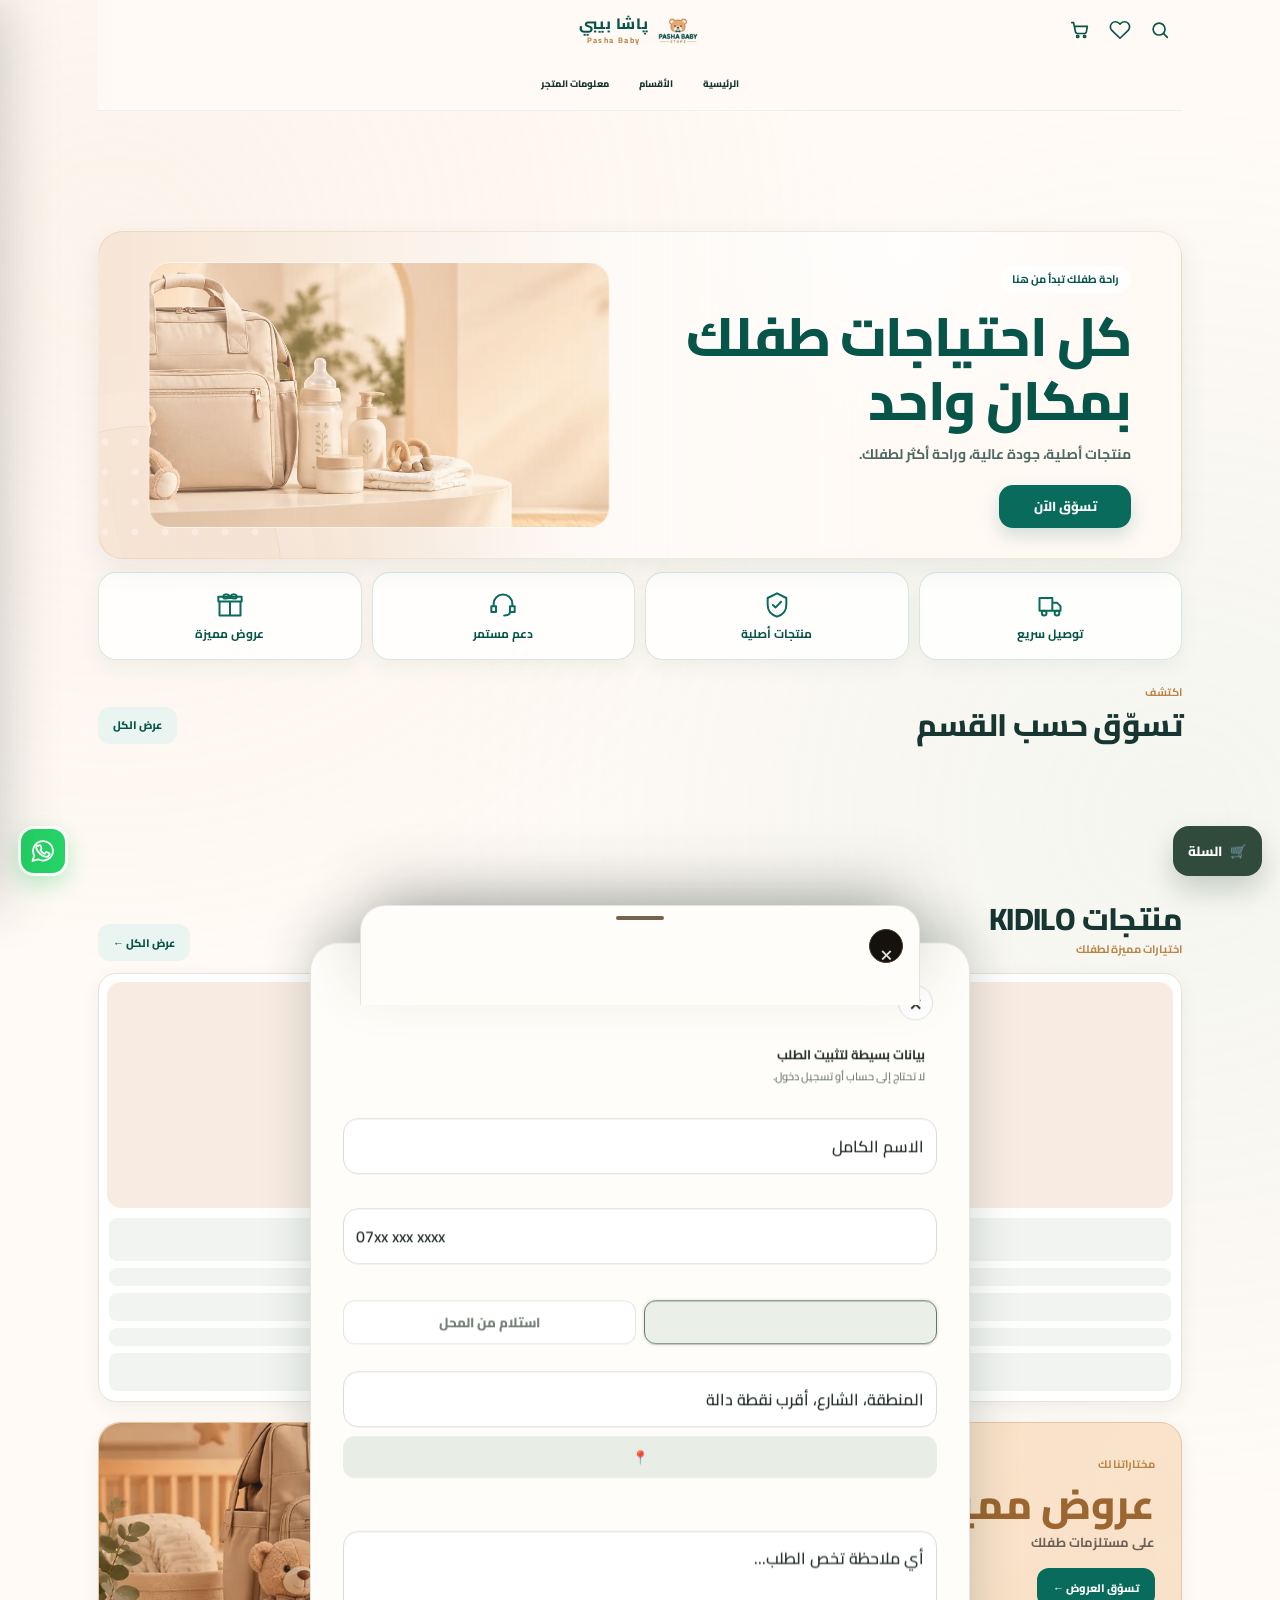
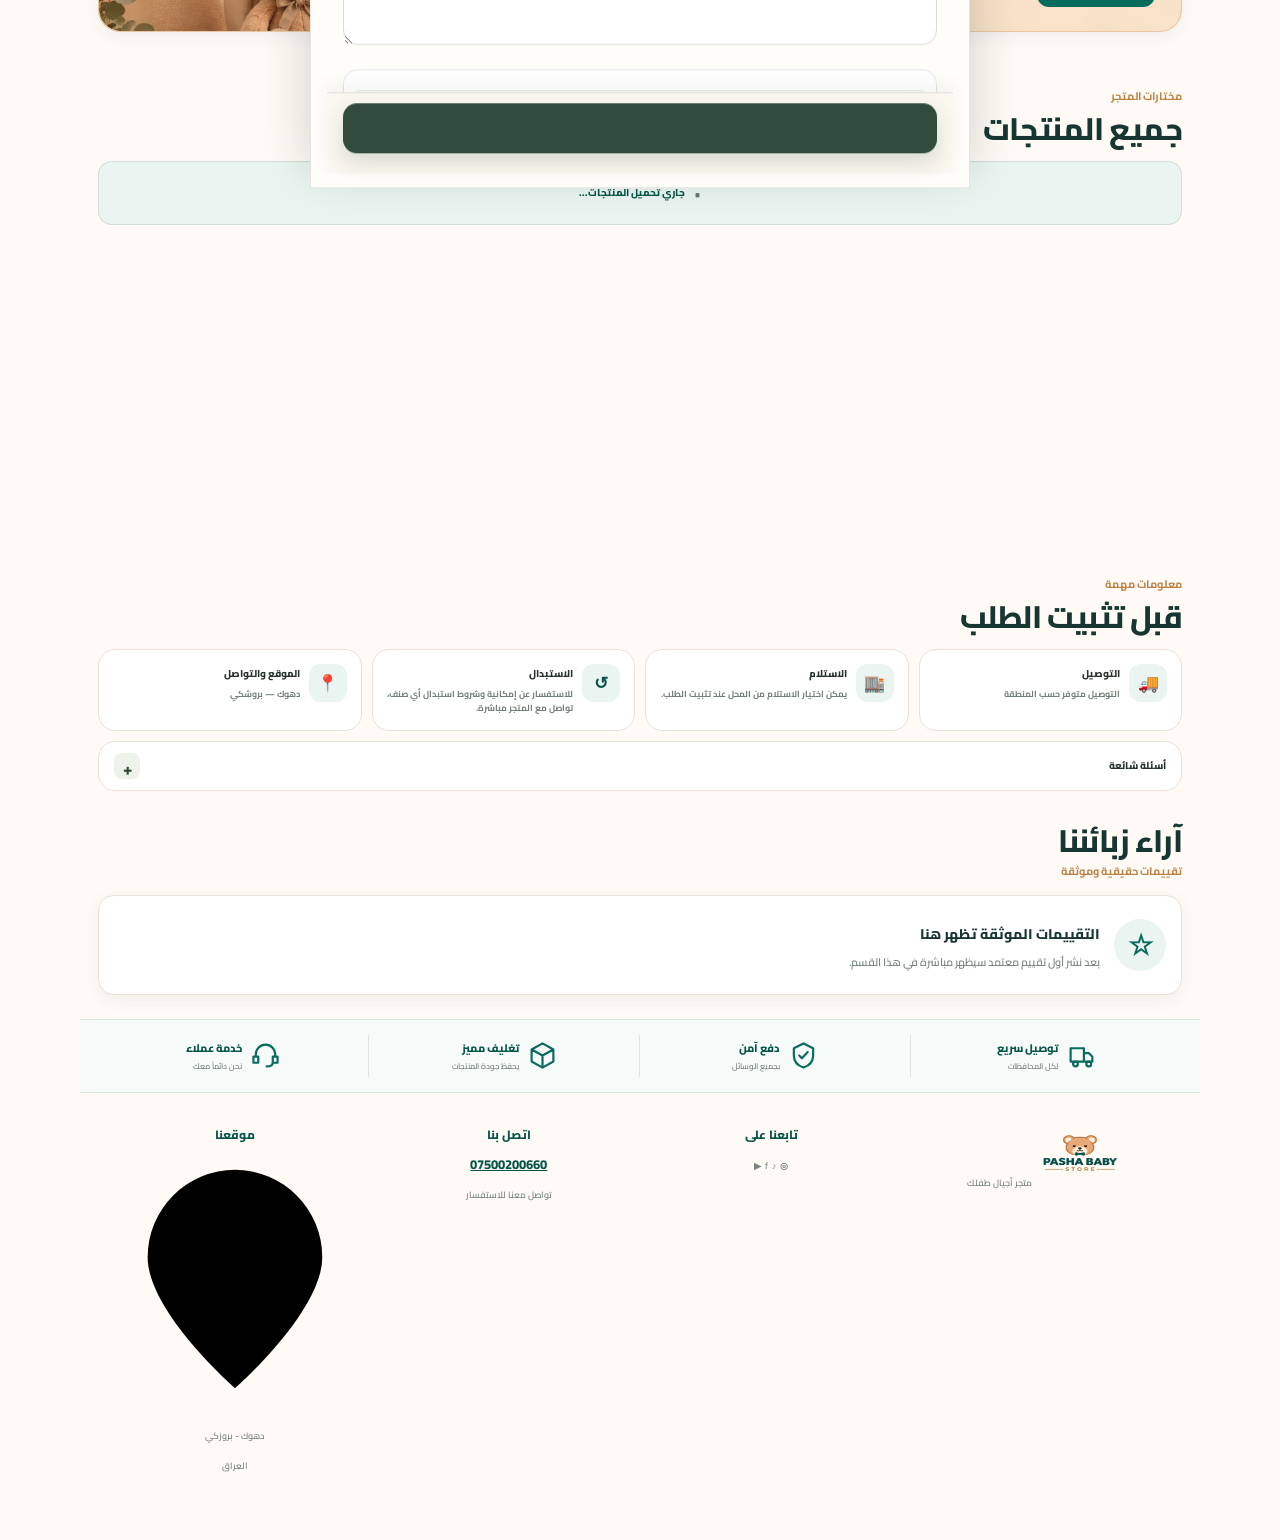
==== index.html @ c55a469f "Move product indicators below gallery and add overflow navigation" ====
<!doctype html>
<html lang="ar" dir="rtl">
<head>
  <meta charset="utf-8">
  <meta name="viewport" content="width=device-width,initial-scale=1,viewport-fit=cover">
  <meta name="theme-color" content="#f6f1e7">
  <meta name="robots" content="index,follow,max-image-preview:large,max-snippet:-1,max-video-preview:-1">
  <meta name="description" content="باشا بيبي (Pasha Baby) لمستلزمات الأطفال والبيبي في دهوك: ملابس، رضاعة، عناية يومية، ألعاب وتجهيزات الطفل.">
  <link rel="canonical" href="https://pashababyiq.com/">
  <meta property="og:type" content="website">
  <meta property="og:site_name" content="Pasha Baby">
  <meta property="og:locale" content="ar_IQ">
  <meta property="og:title" content="باشا بيبي | مستلزمات الأطفال في دهوك">
  <meta property="og:description" content="كل احتياجات طفلك في مكان واحد من Pasha Baby في دهوك.">
  <meta property="og:url" content="https://pashababyiq.com/">
  <meta property="og:image" content="https://pashababyiq.com/assets/pasha-baby-reference-logo.png">
  <meta property="og:image:secure_url" content="https://pashababyiq.com/assets/pasha-baby-reference-logo.png">
  <meta property="og:image:type" content="image/png">
  <meta property="og:image:width" content="600">
  <meta property="og:image:height" content="600">
  <meta name="twitter:card" content="summary">
  <meta name="twitter:title" content="باشا بيبي | مستلزمات الأطفال في دهوك">
  <meta name="twitter:description" content="كل احتياجات طفلك في مكان واحد من Pasha Baby في دهوك.">
  <meta name="twitter:image" content="https://pashababyiq.com/assets/pasha-baby-reference-logo.png">
  <base href="./">
  <link rel="icon" type="image/png" href="assets/favicon.png">
  <link rel="apple-touch-icon" href="assets/apple-touch-icon.png">
  <link rel="preconnect" href="https://wlollfpmjzenhkjwxrqo.supabase.co" crossorigin>
  <title>باشا بيبي (Pasha Baby) | مستلزمات الأطفال في دهوك</title>

  <script src="js/url-safety.js?v=20261008.1" defer></script>
  <script src="js/runtime-config.js?v=20261008.1" defer></script>

  <link rel="preload" as="image" href="assets/pasha-baby-reference-logo-256.webp" type="image/webp" fetchpriority="high">
  <link rel="preload" as="font" href="assets/fonts/cairo-600-800-arabic-latin.woff2" type="font/woff2" crossorigin>
  <link rel="preload" as="image" href="assets/v3-demo-offer-banner.webp" type="image/webp" fetchpriority="high">
  <link rel="stylesheet" href="css/style.css?v=4.1">
  <link rel="stylesheet" href="css/cart.css?v=3.6">
  <link rel="stylesheet" href="css/pasha-baby-commerce.css?v=1.0">
  <link rel="stylesheet" href="css/live-card-badges.css?v=1.5">
  <link rel="stylesheet" href="css/pasha-reviews.css?v=5">
  <link rel="stylesheet" href="storefront-v3/storefront-v3.css?v=1.7">
  <link rel="stylesheet" href="storefront-v3/storefront-v3-reference.css?v=1.5">
  <link rel="stylesheet" href="./v3-reference-match.css?v=4.2"><link rel="stylesheet" href="./v3-reference-responsive.css?v=4.2"><link rel="stylesheet" href="./v3-visual-fixes.css?v=4.24">
  <script type="application/ld+json">
  {
    "@context": "https://schema.org",
    "@type": "Store",
    "@id": "https://pashababyiq.com/#store",
    "name": "Pasha Baby",
    "alternateName": ["باشا بيبي", "پاشا بيبي"],
    "description": "متجر باشا بيبي لملابس ومستلزمات الأطفال والبيبي في دهوك.",
    "url": "https://pashababyiq.com/",
    "logo": "https://pashababyiq.com/assets/pasha-baby-reference-logo.png",
    "image": "https://pashababyiq.com/assets/pasha-baby-reference-logo.png",
    "telephone": "+9647500200660",
    "priceRange": "IQD",
    "address": {
      "@type": "PostalAddress",
      "streetAddress": "بروشكي، مقابل برانگوس، شارع الفوق",
      "addressLocality": "دهوك",
      "addressRegion": "إقليم كوردستان",
      "postalCode": "42001",
      "addressCountry": "IQ"
    },
    "hasMap": "https://maps.app.goo.gl/UyXFBL4ULxe8PJjCA",
    "sameAs": ["https://www.instagram.com/pasha__baby"]
  }
  </script>
</head>
<body class="pb-v3-page pb-v3-reviews-paused" data-pb-loading>
  <div id="smIntro" class="sm-intro pb-v3-intro" aria-hidden="true">
    <img src="assets/pasha-baby-reference-logo-256.webp" alt="" width="108" height="108">
    <strong>پاشا بيبي</strong>
  </div>

  <main id="smApp" class="sm-app pb-v3-app">
    <header id="pbV3Topbar" class="pb-v3-topbar">
      <button id="pbV3MenuBtn" class="pb-v3-icon-btn" type="button" aria-label="فتح القائمة" aria-controls="pbV3Drawer" aria-expanded="false">
        <svg aria-hidden="true" viewBox="0 0 24 24"><path d="M4 7h16M4 12h16M4 17h16"/></svg>
      </button>

      <a class="pb-v3-brand" href="#pbV3Hero" aria-label="پاشا بيبي — الرئيسية">
        <img src="assets/pasha-baby-reference-logo-256.webp" alt="" width="76" height="58">
        <span>
          <b>پاشا بيبي</b>
          <small>Pasha Baby</small>
        </span>
      </a>

      <nav class="pb-v3-desktop-nav" aria-label="التنقل الرئيسي">
        <button type="button" data-v3-target="#pbV3Hero">الرئيسية</button>
        <button type="button" data-v3-target="#smCatsSentinel">الأقسام</button>
        <button id="pbV3DesktopOffers" type="button" data-v3-target="#pbV3PromoBanner" hidden>العروض</button>
        <button type="button" data-v3-target="[data-pb-reviews-host],.pb-reviews,.sm-footer" hidden>التقييمات</button>
        <button type="button" data-v3-target="#pbV3StoreInfo">معلومات المتجر</button>
      </nav>

      <div class="pb-v3-top-actions">
        <button id="pbV3SearchBtn" class="pb-v3-icon-btn" type="button" aria-label="البحث"><svg aria-hidden="true" viewBox="0 0 24 24"><circle cx="11" cy="11" r="6.5"/><path d="m16 16 4 4"/></svg></button>
        <button id="pbV3FavoriteBtn" class="pb-v3-icon-btn" type="button" aria-label="المفضلة" aria-pressed="false"><svg aria-hidden="true" viewBox="0 0 24 24"><path d="M20.8 4.6a5.5 5.5 0 0 0-7.8 0L12 5.7l-1.1-1.1a5.5 5.5 0 0 0-7.8 7.8l1.1 1.1L12 21l7.8-7.5 1.1-1.1a5.5 5.5 0 0 0-.1-7.8z"/></svg></button>
        <button id="pbV3CartBtn" class="pb-v3-icon-btn pb-v3-cart-shortcut" type="button" aria-label="السلة">
          <svg aria-hidden="true" viewBox="0 0 24 24"><path d="M3 4h2l2.1 10.2a2 2 0 0 0 2 1.6h7.8a2 2 0 0 0 2-1.6L20 8H6"/><circle cx="9.5" cy="19" r="1.2"/><circle cx="17" cy="19" r="1.2"/></svg>
          <span id="pbV3CartCount" hidden>0</span>
        </button>
      </div>
    </header>

    <div id="pbV3Announcement" class="pb-v3-announcement" hidden>
      <span aria-hidden="true">●</span>
      <strong id="pbV3AnnouncementText"></strong>
    </div>

    <div id="pbV3SearchHost" class="pb-v3-search-host pb-v3-search-host-top" role="search" aria-label="البحث في المنتجات"></div>

    <div class="pb-ref-home" hidden aria-label="واجهة پاشا بيبي التجريبية">
      <section class="pb-ref-order-card" aria-label="متابعة الطلب">
        <div class="pb-ref-order-summary">
          <span class="pb-ref-box" aria-hidden="true">📦</span>
          <div><b>#PB-260911-59056</b><small>تجهيز طلبك الآن وسيتم شحنه قريبًا</small></div>
          <span class="pb-ref-status">قيد التجهيز ⚙</span>
          <button type="button" data-v3-target="#pbV3StoreInfo">متابعة الطلب ←</button>
        </div>
        <div class="pb-ref-order-steps">
          <span class="done"><i>✓</i><b>تم الاستلام</b></span>
          <span class="current"><i>⚙</i><b>قيد التجهيز</b></span>
          <span><i>▣</i><b>تم الشحن</b></span>
          <span><i>⌂</i><b>تم التسليم</b></span>
        </div>
      </section>

      <section class="pb-ref-category-row" aria-label="الأقسام التجريبية">
        <button type="button" data-v3-target="#pbRefProducts"><span class="pb-ref-cat-photo seat"><img loading="lazy" decoding="async" src="assets/v3-demo-kidilo-seat.webp" alt=""></span><b>KIDILO</b></button>
        <button type="button" data-v3-target="#pbRefProducts"><span>🚼</span><b>عربات</b></button>
        <button type="button" data-v3-target="#pbRefPopular"><span>🛏️</span><b>مستلزمات النوم</b></button>
        <button type="button" data-v3-target="#pbRefPopular"><span>🍼</span><b>رضاعة</b></button>
        <button type="button" data-v3-target="#pbRefPopular"><span>👕</span><b>ملابس</b></button>
        <button type="button" data-v3-target="#pbRefPopular"><span>🧦</span><b>جوارب</b></button>
        <button type="button" data-v3-target="#pbRefPopular"><span>🧸</span><b>ألعاب</b></button>
      </section>

      <button class="pb-ref-delivery" type="button" data-v3-target="#pbV3StoreInfo"><span>🚚</span><b>التوصيل متوفر</b><em>اعرف أكثر ←</em></button>

      <section id="pbRefProducts" class="pb-ref-products">
        <header><div><h2>منتجات KIDILO</h2></div><button type="button" data-v3-target="#smMenu">عرض الكل ←</button></header>
        <div class="pb-ref-grid">
          <article class="pb-ref-card">
            <div class="pb-ref-card-media"><img loading="lazy" decoding="async" src="assets/v3-demo-kidilo-seat.webp" alt="كرسي سيارة للأطفال"><button type="button" aria-label="إضافة للمفضلة">♡</button><span>⭐ الأكثر طلبًا</span></div>
            <div class="pb-ref-card-body"><h3>كرسي سيارة</h3><p>كرسي سيارة للأطفال بمواصفات أمان عالية</p><strong>130,000 د.ع</strong><div class="pb-ref-colors"><i class="sand"></i><i class="black"></i><i class="gray"></i><i class="light"></i></div><footer><button type="button" data-ref-demo-details="0">تفاصيل</button><button type="button" data-ref-demo-details="0">🛒 أضف للسلة</button></footer></div>
          </article>
          <article class="pb-ref-card">
            <div class="pb-ref-card-media"><img loading="lazy" decoding="async" src="assets/v3-demo-car-set.webp" alt="مجموعة كراسي سيارة"><button type="button" aria-label="إضافة للمفضلة">♡</button><span class="new">جديد ✨</span></div>
            <div class="pb-ref-card-body"><h3>Car set</h3><p>كرسي سيارة للرضع بتصميم عصري ومريح</p><del>80,000 د.ع</del><strong>75,000 د.ع</strong><div class="pb-ref-colors"><i class="gray"></i><i class="sand"></i><i class="black"></i><i class="teal"></i></div><footer><button type="button" data-ref-demo-details="1">تفاصيل</button><button type="button" data-ref-demo-details="1">🛒 أضف للسلة</button></footer></div>
          </article>
        </div>
      </section>

      <section class="pb-ref-offer">
        <img loading="lazy" decoding="async" src="assets/v3-demo-offer-banner.webp" alt="حقيبة ومستلزمات أطفال">
        <div><h2>🎁 عروض مميزة</h2><p>على مستلزمات طفلك</p><button type="button" data-v3-target="#pbRefPopular">تسوّق العروض ←</button></div>
        <strong><small>خصومات تصل</small>30%</strong>
      </section>

      <section id="pbRefPopular" class="pb-ref-popular">
        <header><div><h2>🔥 الأكثر مبيعًا</h2><p>منتجات يفضلها عملاؤنا</p></div><button type="button" data-v3-target="#smMenu">عرض الكل ←</button></header>
        <div class="pb-ref-mini-rail">
          <button type="button" data-ref-demo-details="0"><img loading="lazy" decoding="async" src="assets/v3-demo-kidilo-seat.webp" alt=""><b>كرسي أطفال</b><small>95,000 د.ع</small></button>
          <button type="button" data-ref-demo-details="1"><img loading="lazy" decoding="async" src="assets/v3-demo-car-set.webp" alt=""><b>كراسي أطفال</b><small>75,000 د.ع</small></button>
          <button type="button" data-v3-target="#smMenu"><span>🍼</span><b>رضاعات</b><small>18,000 د.ع</small></button>
          <button type="button" data-v3-target="#smMenu"><span>👕</span><b>ملابس</b><small>12,000 د.ع</small></button>
        </div>
      </section>


    </div>

    <div id="pbV3SearchOverlay" class="pb-v3-search-overlay" hidden>
      <div class="pb-v3-search-overlay-card" role="dialog" aria-modal="true" aria-label="البحث في المنتجات">
        <div class="pb-v3-search-overlay-head">
          <strong>البحث في المنتجات</strong>
          <button id="pbV3SearchClose" type="button" aria-label="إغلاق البحث">×</button>
        </div>
        <div id="pbV3SearchOverlayHost" class="pb-v3-search-overlay-host"></div>
        <button id="pbV3SearchShowResults" class="pb-v3-search-show-results" type="button">عرض النتائج</button>
      </div>
    </div>

    <!-- Compatibility host for the existing storefront engine.
         V3 keeps it visually hidden and moves generated controls into the new shell. -->
    <header class="sm-header pb-v3-compat-header" aria-hidden="true">
      <div id="pbBrand" class="pb-brand">
        <div class="pb-brand-mark has-store-logo">
          <img class="pb-brand-logo" src="assets/pasha-baby-reference-logo-256.webp" alt="" width="256" height="256">
        </div>
        <div class="pb-brand-name">پاشا بيبي</div>
        <div class="pb-brand-tagline">مستلزمات الأطفال</div>
      </div>
      <div class="sm-logo-wrap">
        <img src="assets/pasha-baby-reference-logo-256.webp" alt="" class="sm-logo">
      </div>
      <h1>باشا بيبي</h1>
      <p id="smSubtitle">مستلزمات الأطفال والبيبي في دهوك</p>
      <div id="smActions" class="sm-actions"></div>
    </header>

    <aside id="pbV3Drawer" class="pb-v3-drawer" role="dialog" aria-modal="true" aria-label="قائمة المتجر" aria-hidden="true">
      <div class="pb-v3-drawer-head">
        <div class="pb-v3-drawer-brand">
          <img src="assets/pasha-baby-reference-logo-256.webp" alt="Pasha Baby Store" width="124" height="124">
          <div><small><span aria-hidden="true">♥</span> كل احتياجات طفلك بمكان واحد</small></div>
        </div>
        <span class="pb-v3-drawer-mood" aria-hidden="true">Happy<br>Little<br>Moments<span>♥</span></span>
        <button id="pbV3DrawerClose" type="button" aria-label="إغلاق القائمة">×</button>
      </div>
      <nav class="pb-v3-drawer-nav" aria-label="التنقل">
        <button class="active" type="button" data-v3-target="#pbV3Hero"><span class="pb-v3-drawer-icon"><svg viewBox="0 0 24 24"><path d="m3 11 9-8 9 8v9H15v-6H9v6H3z"/></svg></span><span>الرئيسية</span><i>‹</i></button>
        <button type="button" data-v3-target="#smCatsSentinel"><span class="pb-v3-drawer-icon"><svg viewBox="0 0 24 24"><rect x="3" y="3" width="7" height="7" rx="1"/><rect x="14" y="3" width="7" height="7" rx="1"/><rect x="3" y="14" width="7" height="7" rx="1"/><rect x="14" y="14" width="7" height="7" rx="1"/></svg></span><span>الأقسام والمنتجات</span><i>‹</i></button>
        <button type="button" data-v3-target=".pb-ref-order-card" hidden><span class="pb-v3-drawer-icon"><svg viewBox="0 0 24 24"><path d="M6 8h12l1 13H5zM9 8V6a3 3 0 0 1 6 0v2"/></svg></span><span>طلباتي</span><i>‹</i></button>
        <button type="button" data-v3-action="favorites"><span class="pb-v3-drawer-icon"><svg viewBox="0 0 24 24"><path d="M20.8 4.6a5.5 5.5 0 0 0-7.8 0L12 5.7l-1.1-1.1a5.5 5.5 0 0 0-7.8 7.8l1.1 1.1L12 21l7.8-7.5 1.1-1.1a5.5 5.5 0 0 0-.1-7.8z"/></svg></span><span>المفضلة</span><i>‹</i></button>
        <button type="button" data-v3-target="[data-pb-reviews-host],.pb-reviews,.sm-footer" hidden><span class="pb-v3-drawer-icon"><svg viewBox="0 0 24 24"><path d="m12 2 3 6.1 6.7 1-4.9 4.7 1.2 6.7-6-3.1-6 3.1 1.2-6.7-4.9-4.7 6.7-1z"/></svg></span><span>تقييمات الزبائن</span><i>‹</i></button>
        <button id="pbV3DrawerOffers" type="button" data-v3-target=".pb-ref-offer"><span class="pb-v3-drawer-icon pb-v3-drawer-icon-solid"><svg viewBox="0 0 24 24"><path d="m3 8 5-5h8l5 5v8l-5 5H8l-5-5z"/><path class="cut" d="m8 16 8-8M9 8.5h.01M15 15.5h.01"/></svg></span><span>العروض والخصومات</span><i>‹</i></button>
        <button type="button" data-v3-target="#pbV3StoreInfo"><span class="pb-v3-drawer-icon"><svg viewBox="0 0 24 24"><path d="M3 6h11v11H3zM14 10h4l3 3v4h-7z"/><circle cx="7" cy="19" r="2"/><circle cx="18" cy="19" r="2"/></svg></span><span>التوصيل والشحن</span><i>‹</i></button>
        <button type="button" data-v3-target="#pbV3StoreInfo"><span class="pb-v3-drawer-icon"><svg viewBox="0 0 24 24"><path d="m12 2 8 4-8 4-8-4zM4 6v12l8 4 8-4V6M12 10v12"/></svg></span><span>الاستبدال والاسترجاع</span><i>‹</i></button>
        <button type="button" data-v3-target="#pbV3StoreInfo"><span class="pb-v3-drawer-icon"><svg viewBox="0 0 24 24"><path d="M20 10c0 5-8 12-8 12S4 15 4 10a8 8 0 1 1 16 0z"/><circle cx="12" cy="10" r="2.5"/></svg></span><span>موقعنا</span><i>‹</i></button>
        <button type="button" data-v3-target=".pb-ref-footer"><span class="pb-v3-drawer-icon"><svg viewBox="0 0 24 24"><path d="M4 13v-2a8 8 0 0 1 16 0v2M4 13H2v5h4v-5zM20 13h2v5h-4v-5zM18 18c0 2-2 3-5 3"/></svg></span><span>تواصل معنا</span><i>‹</i></button>
        <button type="button" data-v3-target=".pb-v3-faq"><span class="pb-v3-drawer-icon"><svg viewBox="0 0 24 24"><circle cx="12" cy="12" r="10"/><path d="M9.5 9a2.7 2.7 0 1 1 4.1 2.3c-1 .6-1.6 1.1-1.6 2.2M12 17h.01"/></svg></span><span>الأسئلة الشائعة</span><i>‹</i></button>
      </nav>

      <section id="pbV3DrawerSocials" class="pb-v3-drawer-socials" aria-labelledby="pbV3DrawerSocialsTitle" hidden>
        <h3 id="pbV3DrawerSocialsTitle">تابعنا على</h3>
        <div>
          <a id="pbV3DrawerInstagram" href="#" target="_blank" rel="noopener noreferrer" aria-label="Instagram" hidden>
            <span class="instagram" aria-hidden="true">
              <svg viewBox="0 0 24 24"><defs><linearGradient id="pbV3InstagramGradient" x1="2" y1="22" x2="22" y2="2"><stop stop-color="#ffb000"/><stop offset=".48" stop-color="#ef3369"/><stop offset="1" stop-color="#8b3fd6"/></linearGradient></defs><rect x="4" y="4" width="16" height="16" rx="5"/><circle cx="12" cy="12" r="3.6"/><circle cx="17.2" cy="6.9" r="1" class="dot"/></svg>
            </span>
            <b>Instagram</b>
          </a>
          <a id="pbV3DrawerTikTok" href="#" target="_blank" rel="noopener noreferrer" aria-label="TikTok" hidden>
            <span class="tiktok" aria-hidden="true">
              <svg viewBox="0 0 24 24"><path class="cyan" d="M14 3.5c.5 2.5 2 4 4.7 4.3v3.1c-1.7-.1-3.1-.6-4.5-1.5v6.5a5.3 5.3 0 1 1-4.6-5.2v3.2a2.2 2.2 0 1 0 1.4 2V3.5z"/><path class="pink" d="M14 3.5c.5 2.5 2 4 4.7 4.3v3.1c-1.7-.1-3.1-.6-4.5-1.5v6.5a5.3 5.3 0 1 1-4.6-5.2v3.2a2.2 2.2 0 1 0 1.4 2V3.5z"/><path class="ink" d="M14 3.5c.5 2.5 2 4 4.7 4.3v3.1c-1.7-.1-3.1-.6-4.5-1.5v6.5a5.3 5.3 0 1 1-4.6-5.2v3.2a2.2 2.2 0 1 0 1.4 2V3.5z"/></svg>
            </span>
            <b>TikTok</b>
          </a>
          <a id="pbV3DrawerSnapchat" href="#" target="_blank" rel="noopener noreferrer" aria-label="Snapchat" hidden>
            <span class="snapchat" aria-hidden="true">
              <svg viewBox="0 0 24 24"><path d="M12 3.4c-3 0-4.7 2.4-4.7 5.3v2c0 .7-.4 1.2-1 1.5l-1.4.6c-.6.2-.6 1-.1 1.3 1 .7 2.1 1 3.2 1.2.4.1.7.4.8.8l.2 1.1c1-.2 1.9-.7 3-.7s2 .5 3 .7l.2-1.1c.1-.4.4-.7.8-.8 1.1-.2 2.2-.5 3.2-1.2.5-.3.5-1.1-.1-1.3l-1.4-.6c-.6-.3-1-.8-1-1.5v-2c0-2.9-1.7-5.3-4.7-5.3Z"/></svg>
            </span>
            <b>Snapchat</b>
          </a>
        </div>
      </section>
      <div class="pb-v3-drawer-legal">
        <button type="button" data-v3-target="#pbV3StoreInfo"><svg viewBox="0 0 24 24"><circle cx="12" cy="12" r="3"/><path d="M19.4 15a1.7 1.7 0 0 0 .3 1.9l.1.1-2.8 2.8-.1-.1a1.7 1.7 0 0 0-1.9-.3 1.7 1.7 0 0 0-1 1.6v.2h-4V21a1.7 1.7 0 0 0-1-1.6 1.7 1.7 0 0 0-1.9.3l-.1.1L4.2 17l.1-.1a1.7 1.7 0 0 0 .3-1.9A1.7 1.7 0 0 0 3 14H2.8v-4H3a1.7 1.7 0 0 0 1.6-1 1.7 1.7 0 0 0-.3-1.9L4.2 7 7 4.2l.1.1a1.7 1.7 0 0 0 1.9.3A1.7 1.7 0 0 0 10 3V2.8h4V3a1.7 1.7 0 0 0 1 1.6 1.7 1.7 0 0 0 1.9-.3l.1-.1L19.8 7l-.1.1a1.7 1.7 0 0 0-.3 1.9 1.7 1.7 0 0 0 1.6 1h.2v4H21a1.7 1.7 0 0 0-1.6 1z"/></svg><span>سياسة الخصوصية</span><i>‹</i></button>
        <button type="button" data-v3-target="#pbV3StoreInfo"><svg viewBox="0 0 24 24"><path d="M6 2h9l4 4v16H6zM14 2v5h5M9 12h6M9 16h6"/></svg><span>الشروط والأحكام</span><i>‹</i></button>
      </div>
      <div class="pb-v3-drawer-thanks"><b><span>♥</span> شكراً لاختيارك PASHA BABY</b><small>نهتم بكل تفاصيل طفلك <span>♥</span></small></div>
      <a id="pbV3DrawerWhatsapp" class="pb-v3-drawer-whatsapp" href="#" target="_blank" rel="noopener noreferrer" hidden>واتساب</a>
    </aside>
    <div id="pbV3DrawerBackdrop" class="pb-v3-drawer-backdrop" hidden></div>

    <section id="pbV3Hero" class="pb-v3-hero" data-static-art>
      <div class="pb-v3-hero-copy">
        <span class="pb-v3-kicker">راحة طفلك تبدأ من هنا</span>
        <h1>كل احتياجات طفلك<br><em>بمكان واحد</em></h1>
        <p>منتجات أصلية، جودة عالية، وراحة أكثر لطفلك.</p>
        <div class="pb-v3-hero-actions">
          <button id="pbV3ShopNow" type="button">تسوّق الآن</button>
          <a id="pbV3HeroWhatsapp" href="#" target="_blank" rel="noopener noreferrer" hidden>واتساب</a>
        </div>
      </div>
      <div class="pb-v3-hero-art">
        <span class="pb-v3-blob pb-v3-blob-a"></span>
        <span class="pb-v3-blob pb-v3-blob-b"></span>
        <img src="assets/pasha-baby-reference-logo-256.webp" alt="" width="190" height="190">
      </div>
    </section>

    <section class="pb-v3-benefits" aria-label="مميزات الطلب">
      <div><svg viewBox="0 0 24 24" aria-hidden="true"><path d="M3 6h11v11H3zM14 10h4l3 3v4h-7z"/><circle cx="7" cy="19" r="2"/><circle cx="18" cy="19" r="2"/></svg><span><b>توصيل سريع</b><small>لكل المحافظات</small></span></div>
      <div><svg viewBox="0 0 24 24" aria-hidden="true"><path d="m12 2 8 4v6c0 5-3.5 8.5-8 10-4.5-1.5-8-5-8-10V6z"/><path d="m8.5 12 2.2 2.2 4.8-5"/></svg><span><b>منتجات أصلية</b><small>مختارة بعناية</small></span></div>
      <div><svg viewBox="0 0 24 24" aria-hidden="true"><path d="M4 13v-2a8 8 0 0 1 16 0v2M4 13H2v5h4v-5zM20 13h2v5h-4v-5zM18 18c0 2-2 3-5 3"/></svg><span><b>دعم مستمر</b><small>نحن دائماً هنا</small></span></div>
      <div><svg viewBox="0 0 24 24" aria-hidden="true"><path d="M3 9h18v12H3zM12 9v12M2 5h20v4H2z"/><path d="M12 5c-1.7-3.2-5.8-2.4-5.8-.1 0 2.2 3 2.1 5.8.1Zm0 0c1.7-3.2 5.8-2.4 5.8-.1 0 2.2-3 2.1-5.8.1Z"/></svg><span><b>عروض مميزة</b><small>بشكل متجدد</small></span></div>
    </section>

    <section class="pb-v3-section-head pb-v3-categories-head">
      <div><small>اكتشف</small><h2>تسوّق حسب القسم</h2></div>
      <button id="pbV3SeeProducts" type="button">عرض الكل</button>
    </section>

    <div class="sm-cats-wrap pb-v3-cats-wrap">
      <div id="smCats" class="sm-cats"></div>
      <div id="smProgress" class="sm-progress"><span></span></div>
    </div>

    <div id="smCatsSentinel"></div>

    <section id="pb36KidiloSection" class="pb36-featured-section" aria-busy="true">
      <header class="pb36-section-head">
        <div><h2>منتجات KIDILO</h2><p>اختيارات مميزة لطفلك</p></div>
        <button type="button" data-pb36-show-all>عرض الكل <span>←</span></button>
      </header>
      <div class="pb36-feature-rail" aria-live="polite">
          <div class="pb36-feature-card pb-load-card" aria-hidden="true">
            <div class="pb36-feature-media"></div>
            <div class="pb36-feature-body"><h3></h3><p></p><div class="pb36-card-price"></div><div class="pb36-color-dots"></div><div class="pb36-card-actions"><button disabled tabindex="-1"></button><button disabled tabindex="-1"></button></div></div>
          </div>
          <div class="pb36-feature-card pb-load-card" aria-hidden="true">
            <div class="pb36-feature-media"></div>
            <div class="pb36-feature-body"><h3></h3><p></p><div class="pb36-card-price"></div><div class="pb36-color-dots"></div><div class="pb36-card-actions"><button disabled tabindex="-1"></button><button disabled tabindex="-1"></button></div></div>
          </div>
          <div class="pb36-feature-card pb-load-card" aria-hidden="true">
            <div class="pb36-feature-media"></div>
            <div class="pb36-feature-body"><h3></h3><p></p><div class="pb36-card-price"></div><div class="pb36-color-dots"></div><div class="pb36-card-actions"><button disabled tabindex="-1"></button><button disabled tabindex="-1"></button></div></div>
          </div>
          <div class="pb36-feature-card pb-load-card" aria-hidden="true">
            <div class="pb36-feature-media"></div>
            <div class="pb36-feature-body"><h3></h3><p></p><div class="pb36-card-price"></div><div class="pb36-color-dots"></div><div class="pb36-card-actions"><button disabled tabindex="-1"></button><button disabled tabindex="-1"></button></div></div>
          </div>
      </div>
    </section>
    <section id="pb36OfferBanner" class="pb36-offer-banner">
      <div class="pb36-offer-copy">
        <small>مختاراتنا لك</small><h2>عروض مميزة</h2><p>على مستلزمات طفلك</p>
        <button type="button" data-pb36-offers>تسوّق العروض <span>←</span></button>
      </div>
      <img src="assets/v3-demo-offer-banner.webp" alt="مستلزمات أطفال" width="1500" height="500" loading="lazy" decoding="async">
      <div class="pb36-offer-round" hidden><small>UP TO</small><strong data-pb36-offer-value>عروض</strong><span>خصومات</span></div>
    </section>


    <section id="pbV3PromoBanner" class="pb-v3-promo-banner" data-static-art aria-label="عرض حالي" hidden>
      <div class="pb-v3-promo-copy">
        <small>عرض حالي</small>
        <h2 id="pbV3PromoTitle"></h2>
        <p id="pbV3PromoMeta"></p>
        <button id="pbV3PromoOpen" type="button">عرض التفاصيل</button>
      </div>
      <div class="pb-v3-promo-media">
        <img id="pbV3PromoImage" src="assets/pasha-baby-product-placeholder.svg" alt="" loading="lazy" decoding="async">
        <span id="pbV3PromoDiscount" hidden></span>
      </div>
    </section>

    <section id="pbV3Highlights" class="pb-v3-highlights" aria-label="مختارات پاشا بيبي">
      <div id="pbV3PopularSection" class="pb-v3-highlight-group" hidden>
        <div class="pb-v3-section-head">
          <div><small>مختارات الزبائن</small><h2>الأكثر طلبًا</h2></div>
          <button type="button" data-v3-highlight-jump="popular">عرض الكل</button>
        </div>
        <div class="pb-v3-product-rail" data-v3-highlight-list="popular"></div>
      </div>

      <div id="pbV3NewSection" class="pb-v3-highlight-group" hidden>
        <div class="pb-v3-section-head">
          <div><small>وصل حديثًا</small><h2>منتجات جديدة</h2></div>
          <button type="button" data-v3-highlight-jump="new">عرض الكل</button>
        </div>
        <div class="pb-v3-product-rail" data-v3-highlight-list="new"></div>
      </div>

      <div id="pbV3OfferSection" class="pb-v3-highlight-group" hidden>
        <div class="pb-v3-section-head">
          <div><small>حسب العروض الفعلية</small><h2>العروض</h2></div>
          <button type="button" data-v3-highlight-jump="offer">عرض الكل</button>
        </div>
        <div class="pb-v3-product-rail" data-v3-highlight-list="offer"></div>
      </div>
    </section>

    <section class="pb-v3-order-flow" aria-label="طريقة الطلب">
      <div><b>1</b><span><strong>اختَر المنتج</strong><small>من القسم المناسب</small></span></div>
      <i>←</i>
      <div><b>2</b><span><strong>حدّد اللون والخيار</strong><small>حسب المتوفر فعليًا</small></span></div>
      <i>←</i>
      <div><b>3</b><span><strong>ثبّت الطلب</strong><small>ببياناتك وواتساب</small></span></div>
    </section>

    <section class="pb-v3-section-head pb-v3-products-head">
      <div><small>مختارات المتجر</small><h2>المنتجات</h2></div>
      <span id="pbV3ProductCount"></span>
    </section>

    <div id="pbV3CatalogStatus" class="pb-v3-catalog-status" role="status">
      <span aria-hidden="true">•</span>
      <strong>جاري تحميل المنتجات...</strong>
      <button id="pbV3CatalogRetry" type="button" hidden>تحديث</button>
    </div>

    <section id="smMenu" class="sm-menu"></section>

    <section class="pb-v3-service-strip">
      <div><span>✓</span><b>أسعار واضحة</b></div>
      <div><span>✓</span><b>ألوان وخيارات حقيقية</b></div>
      <div><span>✓</span><b>طلب بسيط وسريع</b></div>
    </section>

    <section id="pbV3StoreInfo" class="pb-v3-store-info" aria-label="معلومات المتجر">
      <div class="pb-v3-section-head">
        <div><small>معلومات مهمة</small><h2>قبل تثبيت الطلب</h2></div>
      </div>
      <div class="pb-v3-info-grid">
        <article>
          <span>🚚</span>
          <div><b>التوصيل</b><p id="pbV3InfoDelivery">حسب إعدادات المتجر.</p></div>
        </article>
        <article>
          <span>🏬</span>
          <div><b>الاستلام</b><p id="pbV3InfoPickup">يمكن اختيار الاستلام من المحل عند توفره.</p></div>
        </article>
        <article>
          <span>↺</span>
          <div><b>الاستبدال</b><p>للاستفسار عن إمكانية وشروط استبدال أي صنف، تواصل مع المتجر مباشرة.</p></div>
        </article>
        <article>
          <span>📍</span>
          <div><b>الموقع والتواصل</b><p id="pbV3InfoLocation">دهوك — بروشكي</p><div class="pb-v3-info-actions"><a id="pbV3InfoMap" href="#" target="_blank" rel="noopener noreferrer">الموقع</a><a id="pbV3InfoCall" href="#">اتصال</a></div></div>
        </article>
      </div>

      <details class="pb-v3-faq">
        <summary>أسئلة شائعة</summary>
        <div class="pb-v3-faq-body">
          <p><b>هل أحتاج حساب؟</b><span>لا، يمكن تثبيت الطلب مباشرة بدون إنشاء حساب.</span></p>
          <p><b>كيف أختار اللون؟</b><span>إذا كان للمنتج ألوان، تظهر داخل تفاصيل المنتج وتُحفظ مع الطلب.</span></p>
          <p><b>كيف أعرف رسوم التوصيل؟</b><span>تختلف حسب المنطقة، ويمكن تأكيد تفاصيل التوصيل مع المتجر عند تثبيت الطلب.</span></p>
        </div>
      </details>
    </section>

    <footer class="sm-footer">
      <div class="sm-footer-card">
        <div class="sm-footer-line"></div>
        <h2>باشا بيبي – Pasha Baby</h2>
        <p class="sm-footer-location">دهوك — بروشكي</p>
        <div class="sm-footer-main-actions">
          <a id="smFooterLocation" href="#" target="_blank" rel="noopener noreferrer">موقعنا</a>
          <a id="smFooterCall" href="#">اتصال</a>
          <a id="smFooterWhatsapp" href="#" target="_blank" rel="noopener noreferrer">واتساب</a>
        </div>
        <div class="sm-footer-socials">
          <a id="smFacebook" href="#" target="_blank" rel="noopener noreferrer">Facebook</a>
          <a id="smSnapchat" href="#" target="_blank" rel="noopener noreferrer">Snapchat</a>
          <a id="smTikTok" href="#" target="_blank" rel="noopener noreferrer">TikTok</a>
          <a id="smInstagram" href="#" target="_blank" rel="noopener noreferrer">Instagram</a>
        </div>
        <div class="sm-footer-phone"></div>
        <div class="sm-footer-copy"></div>
      </div>
    </footer>

      <section class="pb-ref-service-footer" aria-label="مميزات المتجر">
        <div><svg viewBox="0 0 24 24"><path d="M3 6h11v11H3zM14 10h4l3 3v4h-7z"/><circle cx="7" cy="19" r="2"/><circle cx="18" cy="19" r="2"/></svg><span><b>التوصيل</b><small>حسب إعدادات المتجر</small></span></div>
        <div><svg viewBox="0 0 24 24"><path d="m12 2 8 4v6c0 5-3.5 8.5-8 10-4.5-1.5-8-5-8-10V6z"/><path d="m8.5 12 2.2 2.2 4.8-5"/></svg><span><b>تثبيت الطلب</b><small>عبر واتساب</small></span></div>
        <div><svg viewBox="0 0 24 24"><path d="m12 2 8 4-8 4-8-4zM4 6v12l8 4 8-4V6M12 10v12"/></svg><span><b>المنتجات</b><small>ألوان وخيارات حسب المتوفر</small></span></div>
        <div><svg viewBox="0 0 24 24"><path d="M4 13v-2a8 8 0 0 1 16 0v2M4 13H2v5h4v-5zM20 13h2v5h-4v-5zM18 18c0 2-2 3-5 3"/></svg><span><b>خدمة عملاء</b><small>نحن دائماً معك</small></span></div>
      </section>

      <footer class="pb-ref-footer" aria-label="معلومات پاشا بيبي">
        <div class="pb-ref-footer-brand">
          <img src="assets/pasha-baby-reference-logo-256.webp" alt="Pasha Baby Store" width="88" height="68">
          <small>متجر أجيال طفلك</small>
        </div>
        <div class="pb-ref-footer-social">
          <b>تابعنا على</b>
          <div>
            <a id="pbRefFooterInstagram" href="#" target="_blank" rel="noopener noreferrer" aria-label="Instagram"><span class="instagram">◎</span></a>
            <a id="pbRefFooterTikTok" href="#" target="_blank" rel="noopener noreferrer" aria-label="TikTok"><span class="tiktok">♪</span></a>
            <a id="pbRefFooterFacebook" href="#" target="_blank" rel="noopener noreferrer" aria-label="Facebook"><span class="facebook">f</span></a>
            <a id="pbRefFooterYoutube" aria-label="YouTube" aria-disabled="true"><span class="youtube">▶</span></a>
          </div>
        </div>
        <div class="pb-ref-footer-contact">
          <b>اتصل بنا</b>
          <a id="pbRefFooterPhone" href="tel:07500200660" dir="ltr">07500200660</a>
          <small>تواصل معنا للاستفسار</small>
        </div>
        <div class="pb-ref-footer-location">
          <b>موقعنا</b>
          <span><svg viewBox="0 0 24 24"><path d="M20 10c0 5-8 12-8 12S4 15 4 10a8 8 0 1 1 16 0z"/><circle cx="12" cy="10" r="2.5"/></svg><small id="pbRefFooterLocation">دهوك - بروزكي<br>العراق</small></span>
        </div>
      </footer>
  </main>

  <a id="pbV3WhatsAppFab" class="pb-v3-whatsapp-fab" href="#" target="_blank" rel="noopener noreferrer" aria-label="التواصل عبر واتساب" hidden>
    <svg aria-hidden="true" viewBox="0 0 24 24" width="28" height="28" fill="none" stroke="#fff" stroke-width="1.55" stroke-linecap="round" stroke-linejoin="round"><path d="M20.5 11.7a8.5 8.5 0 0 1-12.6 7.4L3 20.5l1.4-4.7a8.5 8.5 0 1 1 16.1-4.1Z"/><path d="M8.2 7.5c.2-.5.4-.5.8-.5h.4c.2 0 .4.1.5.4l.8 2c.1.3.1.5-.1.7l-.6.8c-.2.2-.1.4 0 .6.7 1.2 1.7 2.2 3 2.8.2.1.4.1.6-.1l.9-1.1c.2-.2.4-.3.7-.2l2 .9c.3.1.4.3.4.5 0 .4-.2 1.4-1 2-.7.6-1.6.8-2.6.6-1.2-.2-2.7-.8-4.4-2.3-2-1.8-3.3-4-3.4-5.6 0-.7.2-1.2.5-1.5Z"/></svg>
  </a>

  <nav class="pb-v3-bottom-nav" aria-label="التنقل السفلي">
    <button type="button" data-v3-target="#pbV3Hero" data-v3-nav="home" class="active"><span><svg aria-hidden="true" viewBox="0 0 24 24"><path d="m3 11 9-8 9 8v9a1 1 0 0 1-1 1h-5v-7H9v7H4a1 1 0 0 1-1-1z"/></svg></span><b>الرئيسية</b></button>
    <button type="button" data-v3-target="#smCatsSentinel" data-v3-nav="categories"><span><svg aria-hidden="true" viewBox="0 0 24 24"><rect x="3" y="3" width="7" height="7" rx="1"/><rect x="14" y="3" width="7" height="7" rx="1"/><rect x="3" y="14" width="7" height="7" rx="1"/><rect x="14" y="14" width="7" height="7" rx="1"/></svg></span><b>الأقسام</b></button>
    <button id="pbV3BottomSearch" type="button" data-v3-nav="search"><span><svg aria-hidden="true" viewBox="0 0 24 24"><circle cx="11" cy="11" r="6.5"/><path d="m16 16 4 4"/></svg></span><b>بحث</b></button>
    <button id="pbV3BottomCart" type="button" data-v3-nav="cart"><span class="pb-v3-bottom-cart-icon"><svg aria-hidden="true" viewBox="0 0 24 24"><path d="M3 4h2l2.1 10.2a2 2 0 0 0 2 1.6h7.8a2 2 0 0 0 2-1.6L20 8H6"/><circle cx="9.5" cy="19" r="1.2"/><circle cx="17" cy="19" r="1.2"/></svg><i id="pbV3BottomCartCount" hidden>0</i></span><b>السلة</b></button>
    <button id="pbV3BottomMenu" type="button" data-v3-nav="menu"><span><svg aria-hidden="true" viewBox="0 0 24 24"><circle cx="12" cy="8" r="3"/><path d="M5.5 21a6.5 6.5 0 0 1 13 0"/></svg></span><b>حسابي</b></button>
  </nav>

  <button id="smTopBtn" class="sm-top-btn" type="button" aria-label="الرجوع إلى الأعلى">↑</button>

  <script src="js/vendor/supabase-2.114.0.min.js" integrity="sha384-0UK+HVlz5Y7F//atDpPysyocv/PjGXQoBX+XSaL/eEotARW8rPFh+lL5sO0Ljzfi" crossorigin="anonymous" defer></script>
  <script src="js/supabase-config.js?v=2.5" defer></script>
  <script src="js/unavailable-card-state.js?v=20261008.1" defer></script>
  <script src="js/app.js?v=20261008.1" defer></script>
  <script src="js/pasha-baby-commerce.js?v=20261008.1" defer></script>
  <script src="js/product-image-fallback.js?v=20261008.1" defer></script>
  <script src="js/price-safety.js?v=20261008.1" defer></script>
  <script src="js/cart.js?v=v3.2" defer></script>
  <script src="js/cart-stale-item-guard.js?v=1.0" defer></script>
  <script src="js/live-prices.js?v=20261008.1" defer></script>
  <script src="js/pasha-baby-fixed-discounts.js?v=20261008.1" defer></script>
  <script src="js/live-card-badges.js?v=20261008.1" defer></script>
  <script src="js/pasha-review-ui.js?v=3" defer></script>
  <script src="js/pasha-checkout-review.js?v=3" defer></script>
  <script src="js/pasha-reviews.js?v=4" defer></script>
  <script src="storefront-v3/product-details-v3.js?v=20261008.1" defer></script>
  <script src="storefront-v3/storefront-v3.js?v=1.9" defer></script>
  <script src="./v3-reference-match.js?v=4.19" defer></script>
</body>
</html>
---- css/style.css ----
*{box-sizing:border-box}
html{scroll-behavior:smooth}
body{margin:0;background:#070503;color:#fff;font-family:Arial,Tahoma,sans-serif;overflow-x:hidden}

.sm-bg-video{position:fixed;inset:0;width:100%;height:100%;object-fit:cover;z-index:-4;filter:saturate(1.02) contrast(1.03) brightness(1.08);transform:scale(1.005)}
.sm-bg-overlay{position:fixed;inset:0;z-index:-3;background:linear-gradient(180deg,rgba(5,4,3,.48),rgba(5,4,3,.66) 40%,rgba(5,4,3,.78)),radial-gradient(circle at 50% 12%,rgba(190,118,35,.14),transparent 34%)}

.sm-shell{max-width:1180px;margin:auto;padding:0 14px 60px}
.sm-hero{text-align:center;padding:28px 6px 18px}
.sm-logo{width:94px;height:94px;margin:auto;border-radius:50%;border:1px solid rgba(185,137,69,.45);box-shadow:0 18px 50px #0008;position:relative;overflow:visible;animation:smLogoFloat 4.8s ease-in-out infinite;will-change:transform,filter}
.sm-logo:before{content:"";position:absolute;inset:-7px;border-radius:50%;border:1px solid rgba(232,184,98,.22);box-shadow:0 0 24px rgba(225,164,69,.10);animation:smLogoHalo 3.8s ease-in-out infinite;pointer-events:none}
.sm-logo img{width:100%;height:100%;object-fit:cover;border-radius:50%;animation:smLogoBreath 5.5s ease-in-out infinite;box-shadow:0 10px 30px rgba(0,0,0,.55)}
@keyframes smLogoFloat{0%,100%{transform:translateY(0) rotate(-1deg)}50%{transform:translateY(-5px) rotate(1deg)}}
@keyframes smLogoHalo{0%,100%{transform:scale(.96);opacity:.35}50%{transform:scale(1.08);opacity:.9}}
@keyframes smLogoBreath{0%,100%{filter:brightness(.96) saturate(1.02)}50%{filter:brightness(1.13) saturate(1.12)}}
.sm-hero h1{font-size:28px;letter-spacing:2px;margin:14px 0 6px}
.sm-hero p{margin:0;color:#b7b0a6}
.sm-lang-switch{display:flex;width:max-content;margin:0 auto 18px;padding:4px;border:1px solid #3b2c19;border-radius:999px;background:#0e0d0bcc;backdrop-filter:blur(10px)}
.sm-lang-switch button{border:0;background:transparent;color:#aaa;padding:9px 22px;border-radius:999px;font-weight:800}
.sm-lang-switch button.active{background:linear-gradient(135deg,#e1b15c,#a86c28);color:#080604}
.sm-quick-actions{display:grid;grid-template-columns:repeat(3,1fr);gap:10px;max-width:760px;margin:0 auto 20px}
.sm-quick-actions a{display:flex;gap:8px;justify-content:center;align-items:center;padding:15px 8px;border:1px solid #5b4024;border-radius:18px;background:rgba(15,14,12,.78);backdrop-filter:blur(9px);text-decoration:none;color:#fff}
.sm-cats{display:flex;gap:8px;overflow-x:auto;padding:9px 2px 13px;scrollbar-width:none}
.sm-cats::-webkit-scrollbar{display:none}
.sm-cats.fixed{position:fixed;z-index:40;top:0;left:0;right:0;padding:9px 14px 13px;background:rgba(8,7,5,.88);backdrop-filter:blur(14px);box-shadow:0 8px 25px #0007}
.sm-cat{flex:none;white-space:nowrap;border:1px solid #38322c;background:#151412;color:#ddd;padding:10px 16px;border-radius:999px;font-weight:800}
.sm-cat.active{background:linear-gradient(135deg,#e3b35e,#a86b28);color:#080604;border-color:#d5a452;box-shadow:0 0 22px rgba(206,145,54,.25)}
#smMenu{min-height:300px}
.sm-section{margin:14px 0 32px}
.sm-section-title{font-size:22px;margin:0 2px 13px;padding-inline-start:10px;border-inline-start:4px solid #b98945}
.sm-grid{display:grid;grid-template-columns:repeat(2,minmax(0,1fr));gap:12px}
.sm-card{position:relative;display:grid;grid-template-columns:1.08fr 1fr;min-height:245px;background:linear-gradient(145deg,rgba(20,19,17,.96),rgba(12,10,8,.96));border:1px solid #302b25;border-radius:22px;overflow:hidden;box-shadow:0 16px 42px #0008;isolation:isolate;transition:transform .28s ease,border-color .28s,box-shadow .28s}
.sm-card:active{transform:scale(.985)}
.sm-img{position:relative;min-height:245px;overflow:hidden}
.sm-img img{width:100%;height:100%;object-fit:cover;display:block;transition:transform .6s ease}
.sm-card:hover .sm-img img{transform:scale(1.035)}
.sm-info{padding:18px 16px;align-self:center;position:relative;z-index:5;background:linear-gradient(145deg,rgba(17,16,14,.74),rgba(8,7,6,.62));backdrop-filter:blur(13px) saturate(1.12);-webkit-backdrop-filter:blur(13px) saturate(1.12)}
.sm-info:after{content:"";position:absolute;z-index:8;pointer-events:none;top:-45%;left:-55%;width:26%;height:190%;transform:skewX(-18deg);background:linear-gradient(90deg,transparent,rgba(255,231,181,.05),rgba(255,255,255,.19),rgba(255,218,145,.07),transparent);filter:blur(2px);mix-blend-mode:screen;animation:smUniversalGlass 7.8s ease-in-out infinite}
@keyframes smUniversalGlass{0%,14%{left:-55%;opacity:0}20%{opacity:.35}46%{left:128%;opacity:.8}52%,100%{left:128%;opacity:0}}
.sm-name{font-weight:900;font-size:19px;line-height:1.35;padding-bottom:12px;margin-bottom:7px;border-bottom:1px solid #292622}
.sm-option{display:flex;justify-content:space-between;gap:8px;padding:7px 0;border-bottom:1px dashed #2c2925;color:#d0cbc3;font-size:13px}
.sm-price{color:#dfac57;font-weight:900;white-space:nowrap}
.sm-badges{position:absolute;top:10px;inset-inline-start:10px;display:flex;gap:6px;flex-wrap:wrap;z-index:12}
.sm-display-badge{font-size:11px;font-weight:900;padding:6px 9px;border-radius:999px;background:rgba(20,20,20,.84);border:1px solid #62503b;backdrop-filter:blur(8px);box-shadow:0 5px 16px rgba(0,0,0,.38),inset 0 1px rgba(255,255,255,.14)}
.sm-display-badge.gold{color:#171006;background:linear-gradient(135deg,#f2cf7c,#b98134);border:0;box-shadow:0 0 18px rgba(231,177,83,.24)}
.sm-display-badge.red{background:#6f1714;border-color:#a9362e;box-shadow:0 0 18px rgba(220,61,42,.22)}
.sm-display-badge.offer{background:#215e38;border-color:#3d9860;box-shadow:0 0 18px rgba(55,160,92,.20)}
.sm-off{position:absolute;inset:0;z-index:20;display:grid;place-items:center;background:#080706c7;font-weight:900;color:#ddd}
.sm-popular-card{border-color:rgba(226,185,103,.58);box-shadow:0 16px 44px #0009,0 0 25px rgba(214,166,78,.12)}
.sm-popular-card:before{content:"";position:absolute;inset:-60% -35%;z-index:3;pointer-events:none;background:linear-gradient(110deg,transparent 42%,rgba(255,231,178,.13) 48%,rgba(255,255,255,.26) 50%,rgba(255,222,156,.10) 53%,transparent 58%);transform:translateX(-60%);animation:glassSweep 7s ease-in-out infinite}
.sm-hot-card{border-color:rgba(235,92,38,.42);box-shadow:0 16px 44px #0009,0 0 28px rgba(232,74,23,.10)}
.sm-hot-card:after{content:"";position:absolute;left:0;right:0;bottom:-25px;height:80px;z-index:2;pointer-events:none;background:radial-gradient(ellipse at 20% 100%,rgba(255,85,15,.38),transparent 50%),radial-gradient(ellipse at 65% 100%,rgba(255,169,32,.28),transparent 55%);filter:blur(8px);animation:firePulse 2.8s ease-in-out infinite}
.sm-grill-card:before{content:"";position:absolute;inset:0;pointer-events:none;z-index:2;background:radial-gradient(circle at 15% 85%,rgba(255,129,31,.55) 0 1px,transparent 2px),radial-gradient(circle at 78% 72%,rgba(255,195,77,.45) 0 1px,transparent 2px);background-size:80px 90px,110px 120px;animation:embers 5s linear infinite}
.sm-cold-card{border-color:rgba(181,231,255,.66)!important;background:linear-gradient(145deg,rgba(16,29,35,.94),rgba(8,14,18,.96))!important;box-shadow:0 14px 38px #0009,0 0 24px rgba(118,210,255,.13),inset 0 0 30px rgba(190,239,255,.08)!important}
.sm-cold-card .sm-info{background:linear-gradient(145deg,rgba(20,39,48,.72),rgba(7,17,23,.70));backdrop-filter:blur(16px) saturate(1.18);-webkit-backdrop-filter:blur(16px) saturate(1.18)}
.sm-cold-card .sm-name{border-color:rgba(185,231,248,.20)}
.sm-cold-card .sm-option{border-color:rgba(178,226,245,.15);color:#e5f6fc}
.sm-cold-card .sm-price{color:#bfeaff;text-shadow:0 0 12px rgba(127,215,255,.24)}
.sm-cold-card:before{content:"";position:absolute;inset:0;z-index:4;pointer-events:none;background:radial-gradient(circle at 8% 14%,rgba(238,252,255,.70) 0 1px,transparent 2px),radial-gradient(circle at 88% 22%,rgba(213,245,255,.55) 0 1px,transparent 2px),radial-gradient(circle at 18% 84%,rgba(235,252,255,.48) 0 1.2px,transparent 2.2px),linear-gradient(120deg,transparent 0 46%,rgba(213,247,255,.10) 49%,transparent 52%);background-size:46px 54px,65px 72px,78px 82px,100% 100%;opacity:.65;mix-blend-mode:screen;animation:smIceDrift 9s linear infinite}
.sm-cold-card:after{content:"";position:absolute;z-index:3;pointer-events:none;top:-42%;left:-48%;width:34%;height:185%;transform:skewX(-18deg);background:linear-gradient(90deg,transparent,rgba(204,244,255,.12),rgba(255,255,255,.46),rgba(183,234,255,.16),transparent);filter:blur(2px);mix-blend-mode:screen;animation:iceSweep 6.8s ease-in-out infinite}
@keyframes smIceDrift{to{background-position:12px -54px,-14px -72px,9px -82px,0 0}}
.sm-breakfast-card{border-color:rgba(240,180,77,.30);background:linear-gradient(145deg,rgba(28,20,11,.91),rgba(10,8,6,.94))}
.sm-mansaf-card,.sm-eastern-card{border-color:rgba(191,136,68,.30);box-shadow:0 14px 36px #0008,inset 0 0 32px rgba(191,136,68,.055)}
.sm-qalya-card{border-color:rgba(216,145,62,.26);box-shadow:0 14px 36px #0008,inset 0 -20px 32px rgba(190,95,30,.045)}
.sm-western-card,.sm-burger-card,.sm-pizza-card,.sm-sandwich-card{border-color:rgba(190,92,45,.28);box-shadow:0 14px 36px #0008,inset 0 -20px 34px rgba(190,70,24,.055)}
.sm-coffee-card,.sm-icedcoffee-card{border-color:rgba(153,100,54,.34);box-shadow:0 14px 36px #0008,inset 0 0 30px rgba(157,93,47,.06)}
.sm-mojito-card,.sm-smoothie-card{border-color:rgba(76,155,101,.28);box-shadow:0 14px 36px #0008,inset 0 0 30px rgba(62,160,98,.055)}
.sm-dessert-card,.sm-milkshake-card{border-color:rgba(211,139,163,.25);box-shadow:0 14px 36px #0008,inset 0 0 30px rgba(210,121,157,.05)}
@keyframes glassSweep{0%,18%{transform:translateX(-70%);opacity:0}28%{opacity:1}55%{transform:translateX(70%);opacity:.8}65%,100%{transform:translateX(70%);opacity:0}}
@keyframes firePulse{50%{opacity:.58;transform:scaleY(1.15)}}
@keyframes embers{to{background-position:15px -90px,-20px -120px}}
@keyframes iceSweep{0%,15%{left:-48%;opacity:0}20%{opacity:.25}45%{left:125%;opacity:.76}51%,100%{left:125%;opacity:0}}
.sm-reveal{opacity:0;transform:translateY(18px) scale(.985)}
.sm-reveal.sm-visible{opacity:1;transform:none;transition:opacity .55s ease,transform .55s cubic-bezier(.2,.75,.2,1)}
.sm-footer{max-width:980px;text-align:center;margin:58px auto 24px;padding:62px 42px 56px;border-radius:42px;border:1px solid rgba(183,132,61,.48);background:linear-gradient(145deg,rgba(8,8,7,.91),rgba(13,10,7,.88));backdrop-filter:blur(15px) saturate(1.08);-webkit-backdrop-filter:blur(15px) saturate(1.08);box-shadow:0 24px 70px rgba(0,0,0,.45),inset 0 1px rgba(255,255,255,.025)}
.sm-footer-card{width:100%}
.sm-footer-line{width:170px;height:1px;margin:0 auto 44px;background:linear-gradient(90deg,transparent,#d7a654,transparent)}
.sm-footer h2{font-size:30px;letter-spacing:3px;color:#e6b45d;margin:0 0 22px}
.sm-footer-location{font-size:20px;color:#aaa39a;margin:0}
.sm-footer-main-actions{display:grid;grid-template-columns:repeat(3,minmax(0,1fr));gap:16px;max-width:760px;margin:44px auto 28px}
.sm-footer-main-actions a{display:grid;place-items:center;min-height:72px;border-radius:25px;border:1px solid rgba(181,132,65,.55);font-size:18px;font-weight:800;color:#eee;background:rgba(10,10,9,.55);text-decoration:none}
.sm-footer-socials{display:grid;grid-template-columns:repeat(4,1fr);gap:14px;max-width:690px;margin:30px auto}
.sm-footer-socials a{display:grid;place-items:center;min-height:58px;border-radius:999px;border:1px solid #3b342d;font-size:17px;font-weight:800;background:rgba(5,5,5,.44);color:#ddd;text-decoration:none}
.sm-footer-phone{direction:ltr;unicode-bidi:isolate;color:#e3b15d;font-size:25px;font-weight:900;letter-spacing:.5px;margin:40px auto 28px}
.sm-footer-copy{font-size:16px;color:#77736e}
#smTopBtn{position:fixed;z-index:45;right:18px;bottom:22px;width:45px;height:45px;border-radius:50%;border:1px solid #604827;background:#15120e;color:#e2b15e;font-size:22px;opacity:0;pointer-events:none;transform:translateY(10px);transition:.25s}
#smTopBtn.show{opacity:1;pointer-events:auto;transform:none}
#smProgress{position:fixed;z-index:90;top:0;left:0;height:2px;width:0;background:linear-gradient(90deg,#9e6325,#f0cd7b)}
#smIntro{position:fixed;inset:0;z-index:100;background:radial-gradient(circle,#25190c,#040302 72%);display:flex;flex-direction:column;gap:8px;align-items:center;justify-content:center;transition:.65s}
#smIntro.hide{opacity:0;visibility:hidden}
.sm-intro-logo-wrap{width:150px;height:150px;border-radius:50%;position:relative;margin-bottom:15px;animation:smLogoFloat 4.8s ease-in-out infinite}
.sm-intro-logo-wrap:before{content:"";position:absolute;inset:-12px;border:1px solid rgba(232,184,98,.35);border-radius:50%;animation:smLogoHalo 3s ease-in-out infinite}
.sm-intro-logo{width:100%;height:100%;object-fit:cover;border-radius:50%;box-shadow:0 0 55px rgba(213,150,55,.18)}
.sm-intro-brand{font-size:25px;font-weight:900;letter-spacing:6px;color:#e8b862}
.sm-intro-sub{font-size:14px;letter-spacing:2px;color:#fff}

/* =========================================================
   RESTBR V3.5 — FINAL MOBILE LAYOUT
   ========================================================= */
@media(max-width:768px){
html,body{width:100%;max-width:100%;overflow-x:hidden}
.sm-shell{width:100%;max-width:100%;margin:0 auto;padding:0 10px 38px}
.sm-hero{width:100%;min-height:auto;text-align:center;padding:20px 4px 14px}
.sm-hero-inner{width:100%;max-width:680px;margin:0 auto;padding:0}
.sm-logo{width:82px;height:82px;max-width:82px;margin:0 auto 12px}
.sm-logo img,#smLogo{width:100%;height:100%;object-fit:cover;border-radius:50%}
.sm-hero h1,.sm-title{margin:8px 0 6px;padding:0;font-size:26px;line-height:1.15;letter-spacing:2.3px;text-align:center;white-space:nowrap}
.sm-hero p,#smHeroSubtitle,#smSubtitle,.sm-subtitle{margin:0 auto 13px;padding:0;font-size:13px;line-height:1.5;text-align:center;color:#b7b0a6;white-space:normal}
.sm-lang-switch,#smLangs{display:flex;width:min(100%,310px);height:47px;margin:0 auto 14px;padding:3px;border-radius:999px}
.sm-lang-switch button,#smLangs button{flex:1 1 0;height:39px;min-height:39px;padding:0 9px;border-radius:999px;font-size:13px;line-height:1;white-space:nowrap}
.sm-quick-actions,#smActions{display:grid;grid-template-columns:repeat(3,minmax(0,1fr));width:100%;max-width:680px;gap:7px;margin:0 auto 13px}
.sm-quick-actions a,#smActions a{display:flex;align-items:center;justify-content:center;gap:4px;width:100%;min-width:0;min-height:48px;padding:7px 3px;border-radius:15px;font-size:11px;line-height:1.15;font-weight:700;white-space:nowrap}
.sm-quick-actions a b{font-size:11px;white-space:nowrap}
#smCats,.sm-cats{display:flex;align-items:center;width:100%;height:auto;min-height:54px;gap:6px;padding:7px 1px 9px;overflow-x:auto;overflow-y:hidden;scrollbar-width:none;-webkit-overflow-scrolling:touch}
#smCats::-webkit-scrollbar,.sm-cats::-webkit-scrollbar{display:none}
.sm-cats.fixed{position:fixed;top:0;left:0;right:0;z-index:40;width:100%;padding:7px 10px 9px;background:rgba(8,7,5,.88);backdrop-filter:blur(14px);-webkit-backdrop-filter:blur(14px);box-shadow:0 8px 25px #0007}
.sm-cat{flex:0 0 auto;width:auto;min-width:auto;height:41px;min-height:41px;padding:0 14px;border-radius:999px;font-size:12px;line-height:1;font-weight:800;white-space:nowrap}
#smMenu{width:100%;min-height:300px}
.sm-section{width:100%;max-width:100%;margin:11px 0 26px;padding:0}
.sm-section-title{margin:0 2px 12px;padding-inline-start:10px;font-size:21px;line-height:1.25;border-inline-start:4px solid #b98945}
.sm-grid{display:flex;flex-direction:column;width:100%;gap:10px;margin:0;padding:0}
.sm-card{position:relative;display:grid;grid-template-columns:50% 50%;grid-template-rows:180px;width:100%;max-width:100%;height:180px;min-height:180px;max-height:180px;margin:0;padding:0;border-radius:18px;overflow:hidden;box-sizing:border-box;box-shadow:0 11px 30px rgba(0,0,0,.52);isolation:isolate}
.sm-card .sm-img{position:relative;width:100%;height:180px;min-height:0;max-height:180px;margin:0;padding:0;overflow:hidden}
html[dir="rtl"] .sm-card .sm-img{grid-column:2;grid-row:1}
html[dir="ltr"] .sm-card .sm-img{grid-column:1;grid-row:1}
.sm-card .sm-img img{display:block;width:100%;height:100%;min-width:100%;min-height:100%;margin:0;padding:0;object-fit:cover;object-position:center;transform:none}
.sm-card:hover .sm-img img{transform:scale(1.025)}
.sm-card .sm-info{position:relative;z-index:5;display:flex;flex-direction:column;justify-content:center;width:100%;height:180px;min-width:0;min-height:0;margin:0;padding:11px 12px;overflow:hidden;box-sizing:border-box}
html[dir="rtl"] .sm-card .sm-info{grid-column:1;grid-row:1}
html[dir="ltr"] .sm-card .sm-info{grid-column:2;grid-row:1}
.sm-card .sm-name{display:block;width:100%;margin:0 0 5px;padding:0 0 7px;font-size:15px;line-height:1.3;font-weight:900;text-align:start;white-space:normal;word-break:normal;overflow-wrap:break-word;border-bottom:1px solid #292622}
.sm-card .sm-option{display:flex;align-items:center;justify-content:space-between;width:100%;min-width:0;min-height:23px;gap:5px;margin:0;padding:4px 0;font-size:10.5px;line-height:1.15;box-sizing:border-box}
.sm-card .sm-option>span{display:block;flex:1 1 auto;min-width:0;white-space:nowrap;overflow:hidden;text-overflow:ellipsis}
.sm-card .sm-price{display:block;flex:0 0 auto;font-size:11px;line-height:1;white-space:nowrap;color:#dfac57;font-weight:900}
.sm-badges{position:absolute;top:7px;inset-inline-start:7px;z-index:12;display:flex;flex-wrap:wrap;gap:4px;max-width:46%}
.sm-display-badge{padding:4px 6px;border-radius:999px;font-size:8.5px;line-height:1;font-weight:900;white-space:nowrap}
.sm-off{font-size:10px}
.sm-cold-card{border-color:rgba(181,231,255,.72)!important;background:linear-gradient(145deg,rgba(16,29,35,.94),rgba(8,14,18,.96))!important;box-shadow:0 12px 32px #0009,0 0 20px rgba(118,210,255,.16),inset 0 0 26px rgba(190,239,255,.10)!important}
.sm-cold-card .sm-info{background:linear-gradient(145deg,rgba(20,39,48,.78),rgba(7,17,23,.74));backdrop-filter:blur(14px) saturate(1.18);-webkit-backdrop-filter:blur(14px) saturate(1.18)}
.sm-cold-card:before{opacity:.76}
.sm-footer{width:calc(100% - 8px);max-width:100%;margin:38px auto 18px;padding:31px 12px 27px;border-radius:27px}
.sm-footer-line{width:105px;height:1px;margin:0 auto 23px}
.sm-footer h2{margin:0 0 9px;font-size:17px;line-height:1.25;letter-spacing:1.6px}
.sm-footer-location{margin:0;font-size:14px}
.sm-footer-main-actions{display:grid;grid-template-columns:repeat(3,minmax(0,1fr));gap:6px;width:100%;margin:22px auto 17px}
.sm-footer-main-actions a{display:grid;place-items:center;min-width:0;min-height:46px;padding:6px 3px;border-radius:16px;font-size:10.5px;line-height:1.1;white-space:nowrap}
.sm-footer-socials{display:grid;grid-template-columns:repeat(4,minmax(0,1fr));width:100%;gap:5px;margin:17px auto}
.sm-footer-socials a{display:grid;place-items:center;min-width:0;min-height:41px;padding:5px 2px;border-radius:16px;font-size:9.5px;line-height:1;white-space:nowrap}
.sm-footer-phone{direction:ltr;unicode-bidi:isolate;margin:23px auto 16px;font-size:17px;line-height:1.2;white-space:nowrap}
.sm-footer-copy{font-size:10px;line-height:1.4}
#smTopBtn{right:14px;bottom:18px;width:43px;height:43px;font-size:20px}
.sm-intro-logo-wrap{width:115px;height:115px}
.sm-intro-brand{font-size:21px;letter-spacing:5px}
.sm-intro-sub{font-size:12px}
}

@media(max-width:390px){
.sm-shell{padding-left:8px;padding-right:8px}
.sm-logo{width:76px;height:76px}
.sm-hero h1,.sm-title{font-size:23px;letter-spacing:1.8px}
.sm-quick-actions a,#smActions a{font-size:10px}
.sm-cat{height:39px;min-height:39px;padding:0 12px;font-size:11px}
.sm-section-title{font-size:20px}
.sm-card{grid-template-rows:172px;height:172px;min-height:172px;max-height:172px}
.sm-card .sm-img,.sm-card .sm-info{height:172px;max-height:172px}
.sm-card .sm-info{padding:9px 10px}
.sm-card .sm-name{margin-bottom:4px;padding-bottom:6px;font-size:14px}
.sm-card .sm-option{min-height:21px;padding:3.5px 0;font-size:9.8px}
.sm-card .sm-price{font-size:10.3px}
.sm-display-badge{font-size:8px;padding:4px 6px}
}

@media(prefers-reduced-motion:reduce){
*{scroll-behavior:auto!important}
.sm-popular-card:before,.sm-hot-card:after,.sm-grill-card:before,.sm-cold-card:before,.sm-cold-card:after,.sm-logo,.sm-logo:before,.sm-logo img,.sm-intro-logo-wrap{animation:none!important}
}
/* =========================================================
   RESTBR V3.5 — COMPACT MOBILE CARDS
   Final mobile sizing + correct RTL layout
   ========================================================= */

@media (max-width:768px){

  /* More breathing room so background video stays visible */
  .sm-section{
    padding:18px 4px 26px !important;
  }

  .sm-section-title{
    font-size:24px !important;
    line-height:1.2 !important;
    margin:0 5px 12px !important;
  }

  .sm-grid{
    display:flex !important;
    flex-direction:column !important;
    gap:9px !important;
    width:100% !important;
  }


  /* =========================
     COMPACT CARD
     ========================= */

  .sm-card{
    display:grid !important;

    /* info 52% + image 48% */
    grid-template-columns:52% 48% !important;
    grid-template-rows:155px !important;

    width:100% !important;

    height:155px !important;
    min-height:155px !important;
    max-height:155px !important;

    margin:0 !important;
    padding:0 !important;

    border-radius:17px !important;
    overflow:hidden !important;

    box-shadow:
      0 9px 24px rgba(0,0,0,.62) !important;
  }


  /* =========================
     RTL:
     INFO LEFT / IMAGE RIGHT
     ========================= */

  html[dir="rtl"] .sm-card .sm-info{
    grid-column:1 !important;
    grid-row:1 !important;
  }

  html[dir="rtl"] .sm-card .sm-img{
    grid-column:2 !important;
    grid-row:1 !important;
  }


  /* =========================
     LTR:
     IMAGE LEFT / INFO RIGHT
     ========================= */

  html[dir="ltr"] .sm-card .sm-img{
    grid-column:1 !important;
    grid-row:1 !important;
  }

  html[dir="ltr"] .sm-card .sm-info{
    grid-column:2 !important;
    grid-row:1 !important;
  }


  /* =========================
     IMAGE
     ========================= */

  .sm-card .sm-img{
    width:100% !important;

    height:155px !important;
    min-height:155px !important;
    max-height:155px !important;

    padding:0 !important;
    margin:0 !important;

    overflow:hidden !important;
  }

  .sm-card .sm-img img{
    display:block !important;

    width:100% !important;
    height:100% !important;

    min-width:0 !important;
    min-height:0 !important;

    object-fit:cover !important;
    object-position:center !important;

    margin:0 !important;
    padding:0 !important;
  }


  /* =========================
     INFO
     ========================= */

  .sm-card .sm-info{
    width:100% !important;

    height:155px !important;
    min-height:0 !important;
    max-height:155px !important;

    padding:10px 12px !important;
    margin:0 !important;

    display:flex !important;
    flex-direction:column !important;
    justify-content:center !important;

    overflow:hidden !important;

    box-sizing:border-box !important;
  }


  /* Product name */

  .sm-card .sm-name{
    width:100% !important;

    margin:0 0 5px !important;
    padding:0 0 6px !important;

    font-size:14px !important;
    line-height:1.25 !important;
    font-weight:800 !important;

    white-space:normal !important;
    overflow:visible !important;

    text-align:start !important;
  }


  /* Option rows */

  .sm-card .sm-option{
    display:flex !important;
    align-items:center !important;
    justify-content:space-between !important;

    width:100% !important;

    min-height:20px !important;

    margin:0 !important;
    padding:3px 0 !important;

    gap:5px !important;

    font-size:10.5px !important;
    line-height:1.15 !important;
  }


  .sm-card .sm-option > span{
    flex:1 1 auto !important;

    min-width:0 !important;

    white-space:nowrap !important;
    overflow:hidden !important;
    text-overflow:ellipsis !important;
  }


  .sm-card .sm-price{
    flex:0 0 auto !important;

    font-size:11px !important;
    line-height:1 !important;

    white-space:nowrap !important;
  }


  /* =========================
     BADGES
     ========================= */

  .sm-badges{
    top:7px !important;
    right:7px !important;
    left:auto !important;

    max-width:44% !important;

    gap:3px !important;

    z-index:12 !important;
  }

  html[dir="ltr"] .sm-badges{
    left:7px !important;
    right:auto !important;
  }

  .sm-display-badge{
    font-size:8px !important;

    padding:4px 6px !important;

    line-height:1 !important;
  }


  /* =========================
     SPECIAL EFFECTS
     Keep all category effects
     ========================= */

  .sm-cold-card,
  .sm-grill-card,
  .sm-popular-card,
  .sm-hot-card,
  .sm-breakfast-card,
  .sm-mansaf-card,
  .sm-eastern-card,
  .sm-qalya-card,
  .sm-western-card,
  .sm-burger-card,
  .sm-pizza-card,
  .sm-sandwich-card,
  .sm-coffee-card,
  .sm-icedcoffee-card,
  .sm-mojito-card,
  .sm-smoothie-card,
  .sm-milkshake-card,
  .sm-dessert-card{
    min-height:155px !important;
    max-height:155px !important;
  }

}


/* Small iPhones */
@media (max-width:390px){

  .sm-card{
    grid-template-rows:148px !important;

    height:148px !important;
    min-height:148px !important;
    max-height:148px !important;
  }

  .sm-card .sm-img,
  .sm-card .sm-info{
    height:148px !important;
    min-height:148px !important;
    max-height:148px !important;
  }

  .sm-card .sm-info{
    padding:9px 10px !important;
  }

  .sm-card .sm-name{
    font-size:13.5px !important;
  }

  .sm-card .sm-option{
    font-size:10px !important;
    padding:2.5px 0 !important;
  }

  .sm-card .sm-price{
    font-size:10.5px !important;
  }

}

/* =========================================================
   RESTBR — FINAL MOBILE OVERRIDES
   Centered header • narrower cards • image RIGHT
   60% info / 40% image • more visible background video
   ========================================================= */
@media (max-width:768px){

  body{
    background-color:#070503;
  }

  /* Make the background video more visible */
  .sm-bg-video{
    filter:saturate(1.04) contrast(1.02) brightness(1.15) !important;
  }
  .sm-bg-overlay{
    background:
      linear-gradient(180deg,rgba(5,4,3,.25),rgba(5,4,3,.38) 40%,rgba(5,4,3,.50)),
      radial-gradient(circle at 50% 12%,rgba(190,118,35,.08),transparent 34%) !important;
  }

  /* Leave visible video around the content */
  .sm-shell{
    width:94% !important;
    max-width:94% !important;
    margin:0 auto !important;
    padding:0 0 36px !important;
  }

  /* HEADER: force logo + title into the exact center */
  .sm-hero{
    width:100% !important;
    padding:22px 0 14px !important;
    margin:0 auto !important;
    text-align:center !important;
  }
  .sm-hero-inner{
    width:100% !important;
    max-width:none !important;
    margin:0 auto !important;
    padding:0 !important;
    display:flex !important;
    flex-direction:column !important;
    align-items:center !important;
    justify-content:center !important;
    text-align:center !important;
  }
  .sm-logo{
    position:relative !important;
    top:auto !important;
    right:auto !important;
    left:auto !important;
    float:none !important;
    width:76px !important;
    height:76px !important;
    max-width:76px !important;
    margin:0 auto 13px !important;
  }
  .sm-logo img,
  #smLogo{
    display:block !important;
    width:100% !important;
    height:100% !important;
    object-fit:cover !important;
    border-radius:50% !important;
  }
  .sm-hero h1,
  .sm-title{
    position:relative !important;
    inset:auto !important;
    width:100% !important;
    margin:0 auto 7px !important;
    padding:0 !important;
    text-align:center !important;
    font-size:24px !important;
    line-height:1.12 !important;
    letter-spacing:1.8px !important;
    white-space:nowrap !important;
  }
  .sm-hero p,
  #smHeroSubtitle,
  #smSubtitle,
  .sm-subtitle{
    width:100% !important;
    margin:0 auto 13px !important;
    padding:0 !important;
    text-align:center !important;
    font-size:11px !important;
    line-height:1.45 !important;
  }

  /* Slightly smaller controls */
  .sm-lang-switch,
  #smLangs{
    width:min(82%,320px) !important;
    height:45px !important;
    margin:0 auto 13px !important;
    padding:3px !important;
  }
  .sm-lang-switch button,
  #smLangs button{
    height:37px !important;
    min-height:37px !important;
    padding:0 8px !important;
    font-size:11px !important;
  }

  .sm-quick-actions,
  #smActions{
    width:100% !important;
    max-width:100% !important;
    grid-template-columns:repeat(3,minmax(0,1fr)) !important;
    gap:6px !important;
    margin:0 auto 12px !important;
  }
  .sm-quick-actions a,
  #smActions a{
    min-height:44px !important;
    padding:6px 3px !important;
    border-radius:14px !important;
    font-size:10px !important;
    background:rgba(12,11,9,.58) !important;
  }
  .sm-quick-actions a b{
    font-size:10px !important;
  }

  #smCats,
  .sm-cats{
    min-height:50px !important;
    gap:5px !important;
    padding:6px 0 8px !important;
  }
  .sm-cat{
    height:38px !important;
    min-height:38px !important;
    padding:0 12px !important;
    font-size:11px !important;
    background:rgba(21,20,18,.68) !important;
  }

  .sm-section{
    width:100% !important;
    margin:9px 0 24px !important;
    padding:8px 3px 12px !important;
  }
  .sm-section-title{
    font-size:21px !important;
    margin:0 2px 11px !important;
    padding-inline-start:8px !important;
  }
  .sm-grid{
    width:100% !important;
    gap:9px !important;
  }

  /* CARD:
     left 60% = information
     right 40% = photo
     same physical layout in ALL languages */
  .sm-card{
    display:grid !important;
    grid-template-columns:60% 40% !important;
    grid-template-rows:150px !important;
    width:100% !important;
    height:150px !important;
    min-height:150px !important;
    max-height:150px !important;
    margin:0 !important;
    padding:0 !important;
    border-radius:17px !important;
    overflow:hidden !important;
    background:rgba(9,8,7,.56) !important;
    border-color:rgba(166,116,55,.42) !important;
    box-shadow:0 9px 24px rgba(0,0,0,.40) !important;
    backdrop-filter:blur(6px) saturate(1.06) !important;
    -webkit-backdrop-filter:blur(6px) saturate(1.06) !important;
  }

  html[dir="rtl"] .sm-card .sm-info,
  html[dir="ltr"] .sm-card .sm-info,
  .sm-card .sm-info{
    grid-column:1 !important;
    grid-row:1 !important;
    width:100% !important;
    height:150px !important;
    min-height:0 !important;
    max-height:150px !important;
    padding:10px 11px !important;
    margin:0 !important;
    justify-content:center !important;
    overflow:hidden !important;
    background:linear-gradient(145deg,rgba(16,15,13,.62),rgba(7,6,5,.49)) !important;
    backdrop-filter:blur(8px) saturate(1.08) !important;
    -webkit-backdrop-filter:blur(8px) saturate(1.08) !important;
  }

  html[dir="rtl"] .sm-card .sm-img,
  html[dir="ltr"] .sm-card .sm-img,
  .sm-card .sm-img{
    grid-column:2 !important;
    grid-row:1 !important;
    width:100% !important;
    height:150px !important;
    min-height:0 !important;
    max-height:150px !important;
    padding:0 !important;
    margin:0 !important;
    overflow:hidden !important;
  }
  .sm-card .sm-img img{
    width:100% !important;
    height:100% !important;
    min-width:0 !important;
    min-height:0 !important;
    object-fit:cover !important;
    object-position:center !important;
  }

  .sm-card .sm-name{
    margin:0 0 5px !important;
    padding:0 0 6px !important;
    font-size:14px !important;
    line-height:1.25 !important;
  }
  .sm-card .sm-option{
    min-height:20px !important;
    padding:3px 0 !important;
    gap:5px !important;
    font-size:9.5px !important;
    line-height:1.15 !important;
    border-bottom-color:rgba(90,83,74,.28) !important;
  }
  .sm-card .sm-option > span{
    min-width:0 !important;
    white-space:nowrap !important;
    overflow:hidden !important;
    text-overflow:ellipsis !important;
  }
  .sm-card .sm-price{
    font-size:10px !important;
    white-space:nowrap !important;
  }

  /* badges now sit over the image on the right */
  .sm-badges,
  html[dir="ltr"] .sm-badges{
    top:6px !important;
    right:6px !important;
    left:auto !important;
    inset-inline-start:auto !important;
    max-width:38% !important;
    gap:3px !important;
  }
  .sm-display-badge{
    font-size:7.5px !important;
    padding:4px 5px !important;
  }

  /* Keep special cards transparent enough for video */
  .sm-cold-card{
    background:rgba(8,20,27,.59) !important;
  }
  .sm-cold-card .sm-info{
    background:linear-gradient(145deg,rgba(20,39,48,.59),rgba(7,17,23,.48)) !important;
  }
  .sm-breakfast-card{
    background:rgba(21,14,8,.57) !important;
  }

  /* FOOTER matching the reference: large centered glass panel */
  .sm-footer{
    width:92% !important;
    max-width:92% !important;
    margin:46px auto 20px !important;
    padding:40px 16px 35px !important;
    border-radius:30px !important;
    border:1px solid rgba(183,132,61,.48) !important;
    background:linear-gradient(145deg,rgba(8,8,7,.61),rgba(13,10,7,.53)) !important;
    backdrop-filter:blur(10px) saturate(1.08) !important;
    -webkit-backdrop-filter:blur(10px) saturate(1.08) !important;
    box-shadow:0 20px 55px rgba(0,0,0,.30) !important;
  }
  .sm-footer-line{
    width:115px !important;
    margin:0 auto 28px !important;
  }
  .sm-footer h2{
    margin:0 0 12px !important;
    font-size:20px !important;
    line-height:1.2 !important;
    letter-spacing:1.7px !important;
  }
  .sm-footer-location{
    font-size:14px !important;
  }
  .sm-footer-main-actions{
    width:100% !important;
    grid-template-columns:repeat(3,minmax(0,1fr)) !important;
    gap:7px !important;
    margin:27px auto 19px !important;
  }
  .sm-footer-main-actions a{
    min-height:52px !important;
    padding:7px 4px !important;
    border-radius:17px !important;
    font-size:10px !important;
    background:rgba(5,5,5,.28) !important;
    backdrop-filter:blur(7px) !important;
    -webkit-backdrop-filter:blur(7px) !important;
  }
  .sm-footer-socials{
    width:100% !important;
    grid-template-columns:repeat(4,minmax(0,1fr)) !important;
    gap:6px !important;
    margin:20px auto !important;
  }
  .sm-footer-socials a{
    min-height:43px !important;
    padding:6px 2px !important;
    border-radius:18px !important;
    font-size:9px !important;
    background:rgba(4,4,4,.25) !important;
  }
  .sm-footer-phone{
    font-size:17px !important;
    margin:27px auto 18px !important;
  }
  .sm-footer-copy{
    font-size:9px !important;
  }
}

/* Smaller iPhones */
@media (max-width:390px){
  .sm-shell{
    width:93% !important;
    max-width:93% !important;
  }
  .sm-logo{
    width:70px !important;
    height:70px !important;
    max-width:70px !important;
  }
  .sm-hero h1,
  .sm-title{
    font-size:22px !important;
    letter-spacing:1.4px !important;
  }
  .sm-card{
    grid-template-columns:61% 39% !important;
    grid-template-rows:145px !important;
    height:145px !important;
    min-height:145px !important;
    max-height:145px !important;
  }
  .sm-card .sm-img,
  .sm-card .sm-info{
    height:145px !important;
    max-height:145px !important;
  }
  .sm-card .sm-info{
    padding:9px 9px !important;
  }
  .sm-card .sm-name{
    font-size:13px !important;
  }
  .sm-card .sm-option{
    font-size:9px !important;
  }
  .sm-card .sm-price{
    font-size:9.5px !important;
  }
}

/* RESTBR V4 — FINAL MOBILE FIX */
@media (max-width:768px){
  .sm-app{width:100%!important;max-width:100%!important;margin:auto!important;overflow:hidden!important}

  .sm-header{width:94%!important;max-width:680px!important;margin:0 auto!important;padding:22px 0 14px!important;display:flex!important;flex-direction:column!important;align-items:center!important;justify-content:center!important;text-align:center!important}
  .sm-logo-wrap{width:96px!important;height:96px!important;margin:0 auto 15px!important;padding:0!important;display:block!important;position:relative!important;inset:auto!important;transform:none!important}
  .sm-header .sm-logo{display:block!important;position:static!important;float:none!important;inset:auto!important;transform:none!important;width:96px!important;height:96px!important;max-width:96px!important;margin:0 auto!important;object-fit:cover!important;border-radius:50%!important}
  .sm-header>h1{display:block!important;position:static!important;inset:auto!important;transform:none!important;width:100%!important;margin:0 auto 9px!important;padding:0!important;text-align:center!important;font-size:22px!important;line-height:1.15!important;letter-spacing:1.5px!important;white-space:nowrap!important}
  .sm-header>#smSubtitle{width:100%!important;margin:0 auto 14px!important;padding:0!important;text-align:center!important;font-size:11px!important}

  #smLangs.sm-langs{width:min(82%,320px)!important;margin:0 auto 13px!important}
  #smActions.sm-actions{width:100%!important;max-width:680px!important;margin-left:auto!important;margin-right:auto!important}

  #smCats .sm-cat,.sm-cats .sm-cat{color:#f3eee6!important;background:rgba(18,17,15,.54)!important;border-color:rgba(180,145,96,.34)!important;opacity:1!important;-webkit-text-fill-color:currentColor!important}
  #smCats .sm-cat.active,.sm-cats .sm-cat.active{color:#120c05!important;-webkit-text-fill-color:#120c05!important;background:linear-gradient(135deg,#f0c66e,#c98a35)!important;border-color:#e0ad55!important;opacity:1!important;text-shadow:none!important;box-shadow:0 0 18px rgba(211,153,62,.20)!important}

  .sm-menu,#smMenu{width:94%!important;max-width:680px!important;margin:0 auto!important}
  .sm-section{width:100%!important;margin:10px auto 24px!important;padding:7px 0 12px!important}
  .sm-grid{width:100%!important;display:flex!important;flex-direction:column!important;gap:10px!important}

  /* Physical layout is locked: info 60% LEFT, photo 40% RIGHT */
  .sm-card{display:grid!important;grid-template-columns:60% 40%!important;grid-template-rows:145px!important;direction:ltr!important;width:100%!important;height:145px!important;min-height:145px!important;max-height:145px!important;margin:0!important;padding:0!important;overflow:hidden!important;border-radius:17px!important;border:1px solid rgba(190,137,67,.48)!important;background:rgba(8,7,6,.22)!important;box-shadow:0 8px 22px rgba(0,0,0,.25)!important;backdrop-filter:none!important;-webkit-backdrop-filter:none!important}

  .sm-card .sm-info,html[dir="rtl"] .sm-card .sm-info,html[dir="ltr"] .sm-card .sm-info{grid-column:1!important;grid-row:1!important;width:100%!important;height:145px!important;min-height:145px!important;max-height:145px!important;margin:0!important;padding:9px 11px!important;display:flex!important;flex-direction:column!important;justify-content:center!important;overflow:hidden!important;background:rgba(7,6,5,.28)!important;backdrop-filter:none!important;-webkit-backdrop-filter:none!important}
  html[dir="rtl"] .sm-card .sm-info{direction:rtl!important;text-align:right!important}
  html[dir="ltr"] .sm-card .sm-info{direction:ltr!important;text-align:left!important}
  .sm-card .sm-info:after{display:none!important;content:none!important}

  .sm-card .sm-img,html[dir="rtl"] .sm-card .sm-img,html[dir="ltr"] .sm-card .sm-img{grid-column:2!important;grid-row:1!important;width:100%!important;height:145px!important;min-height:145px!important;max-height:145px!important;margin:0!important;padding:0!important;overflow:hidden!important}
  .sm-card .sm-img img{display:block!important;width:100%!important;height:100%!important;min-width:0!important;min-height:0!important;object-fit:cover!important;object-position:center!important}

  .sm-card .sm-name{margin:0 0 4px!important;padding:0 0 6px!important;font-size:13.5px!important;line-height:1.2!important;background:transparent!important}
  .sm-card .sm-option{min-height:19px!important;padding:2.5px 0!important;gap:5px!important;font-size:9.5px!important;line-height:1.1!important;background:transparent!important;border-bottom-color:rgba(120,106,87,.20)!important}
  .sm-card .sm-price{font-size:10px!important}

  .sm-badges,html[dir="rtl"] .sm-badges,html[dir="ltr"] .sm-badges{top:6px!important;right:6px!important;left:auto!important;inset-inline-start:auto!important;max-width:38%!important}

  .sm-breakfast-card,.sm-mansaf-card,.sm-eastern-card,.sm-qalya-card,.sm-western-card,.sm-burger-card,.sm-pizza-card,.sm-sandwich-card,.sm-coffee-card,.sm-icedcoffee-card,.sm-mojito-card,.sm-smoothie-card,.sm-dessert-card,.sm-milkshake-card,.sm-cold-card{background:rgba(8,7,6,.22)!important}
  .sm-cold-card .sm-info{background:rgba(7,13,16,.30)!important;backdrop-filter:none!important;-webkit-backdrop-filter:none!important}

  .sm-footer{width:88%!important;max-width:600px!important;margin:34px auto 16px!important;padding:22px 11px 19px!important;border-radius:22px!important;border:1px solid rgba(215,166,84,.68)!important;background:rgba(0,0,0,.08)!important;backdrop-filter:none!important;-webkit-backdrop-filter:none!important;box-shadow:none!important}
  .sm-footer-line{width:88px!important;margin:0 auto 16px!important}
  .sm-footer h2{margin:0 0 7px!important;font-size:15px!important;letter-spacing:1.4px!important}
  .sm-footer-location{font-size:11px!important}
  .sm-footer-main-actions{gap:5px!important;margin:15px auto 11px!important}
  .sm-footer-main-actions a{min-height:37px!important;padding:4px 2px!important;border-radius:13px!important;font-size:8.5px!important;background:rgba(0,0,0,.08)!important}
  .sm-footer-socials{gap:4px!important;margin:11px auto!important}
  .sm-footer-socials a{min-height:32px!important;padding:3px 1px!important;border-radius:13px!important;font-size:7.8px!important;background:rgba(0,0,0,.06)!important}
  .sm-footer-phone{margin:15px auto 10px!important;font-size:14px!important}
  .sm-footer-copy{font-size:7.5px!important}
}
@media (max-width:390px){
  .sm-header .sm-logo,.sm-logo-wrap{width:90px!important;height:90px!important;max-width:90px!important}
  .sm-header>h1{font-size:20px!important}
  .sm-card{grid-template-columns:60% 40%!important;grid-template-rows:140px!important;height:140px!important;min-height:140px!important;max-height:140px!important}
  .sm-card .sm-img,.sm-card .sm-info{height:140px!important;min-height:140px!important;max-height:140px!important}
}
---- css/cart.css ----
/* RESTBR CART V1 */
.sm-option-buy{display:flex;align-items:center;gap:6px;flex:0 0 auto}
.sm-add-cart{width:22px;height:22px;border-radius:50%;border:1px solid rgba(225,177,92,.75);background:linear-gradient(135deg,#e2b15c,#a86c28);color:#100b05;font-size:16px;font-weight:900;line-height:1;display:grid;place-items:center;padding:0;cursor:pointer}.sm-add-cart:active{transform:scale(.9)}
.sm-cart-fab{position:fixed;z-index:70;left:50%;bottom:max(16px,env(safe-area-inset-bottom));transform:translateX(-50%);min-width:145px;height:46px;padding:0 16px;border:1px solid rgba(224,173,85,.78);border-radius:999px;background:rgba(9,8,6,.9);backdrop-filter:blur(12px);-webkit-backdrop-filter:blur(12px);color:#f3c66e;font-weight:900;box-shadow:0 12px 34px rgba(0,0,0,.45);display:flex;align-items:center;justify-content:center;gap:8px}.sm-cart-fab.has-items{background:linear-gradient(135deg,rgba(32,24,13,.97),rgba(14,10,7,.97))}
.sm-cart-backdrop{position:fixed;inset:0;z-index:78;background:rgba(0,0,0,.62);opacity:0;visibility:hidden;transition:.25s}.sm-cart-backdrop.open{opacity:1;visibility:visible}
.sm-cart-drawer{position:fixed;z-index:80;left:50%;bottom:0;transform:translate(-50%,105%);width:min(680px,100%);max-height:78vh;padding:8px 14px calc(16px + env(safe-area-inset-bottom));border:1px solid rgba(212,157,76,.48);border-bottom:0;border-radius:26px 26px 0 0;background:rgba(10,9,7,.96);backdrop-filter:blur(18px);-webkit-backdrop-filter:blur(18px);box-shadow:0 -20px 60px rgba(0,0,0,.5);transition:transform .3s cubic-bezier(.2,.8,.2,1);display:flex;flex-direction:column}.sm-cart-drawer.open{transform:translate(-50%,0)}
.sm-cart-handle{width:48px;height:4px;border-radius:99px;background:#6f604d;margin:2px auto 7px}.sm-cart-head{display:flex;align-items:center;justify-content:space-between;border-bottom:1px solid rgba(255,255,255,.07);padding:4px 0 10px}.sm-cart-head h3{margin:0;font-size:20px;color:#e6b45d}.sm-cart-close{width:34px;height:34px;border-radius:50%;border:1px solid #3d342a;background:#15120e;color:#ddd;font-size:24px}
.sm-cart-items{overflow:auto;padding:9px 0;min-height:110px}.sm-cart-empty{height:150px;display:flex;flex-direction:column;align-items:center;justify-content:center;gap:10px;color:#aaa;font-size:14px}.sm-cart-empty div{font-size:28px}
.sm-cart-item{position:relative;display:grid;grid-template-columns:58px minmax(0,1fr) auto;gap:9px;align-items:center;padding:9px 28px 9px 0;border-bottom:1px solid rgba(255,255,255,.07)}.sm-cart-item img{width:58px;height:58px;border-radius:12px;object-fit:cover}.sm-cart-item-info{min-width:0;display:flex;flex-direction:column;gap:2px}.sm-cart-item-info strong{font-size:13px;white-space:nowrap;overflow:hidden;text-overflow:ellipsis}.sm-cart-item-info small{font-size:10px;color:#aaa}.sm-cart-item-info b{font-size:11px;color:#dfac57}
.sm-cart-qty{display:flex;align-items:center;gap:7px}.sm-cart-qty button{width:27px;height:27px;border-radius:50%;border:1px solid #59452e;background:#17130e;color:#e7b75f;font-size:17px}.sm-cart-qty span{min-width:16px;text-align:center;font-weight:900;font-size:12px}.sm-cart-remove{position:absolute;right:0;top:50%;transform:translateY(-50%);border:0;background:transparent;color:#8f8173;font-size:19px}
.sm-cart-bottom{border-top:1px solid rgba(255,255,255,.08);padding-top:10px}.sm-cart-total-row{display:flex;justify-content:space-between;align-items:center;margin-bottom:9px;font-size:14px}.sm-cart-total-row b{font-size:17px;color:#efbd62}.sm-cart-continue{width:100%;height:48px;border:0;border-radius:16px;background:linear-gradient(135deg,#e4b55f,#a96c28);color:#110b04;font-weight:900;font-size:14px}
.sm-cart-toast{position:fixed;z-index:90;left:50%;bottom:76px;transform:translate(-50%,10px);padding:9px 14px;border-radius:999px;background:#17130e;color:#efbd62;border:1px solid #5a452d;font-size:11px;font-weight:800;opacity:0;pointer-events:none;transition:.22s;white-space:nowrap}.sm-cart-toast.show{opacity:1;transform:translate(-50%,0)}.sm-cart-lock{overflow:hidden}
@media(max-width:768px){.sm-option-buy{gap:4px}.sm-add-cart{width:20px;height:20px;font-size:14px}.sm-cart-fab{height:43px;min-width:136px;font-size:11px}#smTopBtn{bottom:70px}}

/* RESTBR CART V2 — variant chooser, touch controls, image viewer */
button,.sm-add-cart,.sm-choose-options,.sm-cart-qty button,.sm-choice-option{touch-action:manipulation;-webkit-tap-highlight-color:transparent;user-select:none;-webkit-user-select:none}
.sm-product-image{cursor:zoom-in;touch-action:manipulation}
.sm-choose-options{align-self:flex-start;margin-top:5px;min-width:78px;height:27px;padding:0 10px;border-radius:999px;border:1px solid rgba(225,177,92,.72);background:rgba(18,14,9,.58);color:#e7b65d;display:flex;align-items:center;justify-content:center;gap:5px;font-size:10px;font-weight:900;touch-action:manipulation}
.sm-choose-options span{font-size:16px;line-height:1}.sm-choose-options:active{transform:scale(.96)}
.sm-choice-backdrop{position:fixed;inset:0;z-index:82;background:rgba(0,0,0,.64);opacity:0;visibility:hidden;transition:.22s}.sm-choice-backdrop.open{opacity:1;visibility:visible}
.sm-choice-sheet{position:fixed;z-index:83;left:50%;bottom:0;transform:translate(-50%,105%);width:min(560px,100%);padding:8px 16px calc(18px + env(safe-area-inset-bottom));border:1px solid rgba(212,157,76,.55);border-bottom:0;border-radius:25px 25px 0 0;background:rgba(10,8,6,.94);backdrop-filter:blur(18px);-webkit-backdrop-filter:blur(18px);box-shadow:0 -20px 60px rgba(0,0,0,.55);transition:transform .28s cubic-bezier(.2,.8,.2,1)}.sm-choice-sheet.open{transform:translate(-50%,0)}
.sm-choice-handle{width:48px;height:4px;border-radius:99px;background:#76644d;margin:2px auto 9px}.sm-choice-head{display:flex;align-items:center;gap:12px;padding-bottom:11px;border-bottom:1px solid rgba(255,255,255,.08)}.sm-choice-head button{width:34px;height:34px;flex:0 0 auto;border-radius:50%;border:1px solid #493a29;background:#15110d;color:#ddd;font-size:23px}.sm-choice-head div{flex:1}.sm-choice-head small{display:block;color:#9d8d7b;font-size:10px;margin-bottom:2px}.sm-choice-head h3{margin:0;color:#fff;font-size:18px}.sm-choice-list{display:flex;flex-direction:column;gap:8px;padding-top:12px;max-height:55vh;overflow:auto}.sm-choice-option{width:100%;min-height:52px;border:1px solid rgba(191,139,68,.34);border-radius:15px;background:rgba(20,16,11,.68);color:#eee;padding:8px 10px;display:grid;grid-template-columns:minmax(0,1fr) auto 30px;align-items:center;gap:9px;text-align:start}.sm-choice-option span{font-size:13px;font-weight:800}.sm-choice-option b{color:#e7b65d;font-size:12px;white-space:nowrap}.sm-choice-option i{width:28px;height:28px;border-radius:50%;display:grid;place-items:center;background:linear-gradient(135deg,#e3b45e,#a96c28);color:#120c05;font-size:19px;font-style:normal;font-weight:900}.sm-choice-option:active{transform:scale(.985)}
.sm-image-viewer{position:fixed;inset:0;z-index:100;background:rgba(0,0,0,.92);display:flex;align-items:center;justify-content:center;padding:22px;opacity:0;visibility:hidden;transition:.22s;touch-action:manipulation}.sm-image-viewer.open{opacity:1;visibility:visible}.sm-image-viewer img{display:block;max-width:min(94vw,820px);max-height:78vh;width:auto;height:auto;object-fit:contain;border-radius:18px;box-shadow:0 18px 70px #000}.sm-image-viewer button{position:absolute;top:max(18px,env(safe-area-inset-top));right:18px;width:42px;height:42px;border-radius:50%;border:1px solid rgba(225,177,92,.5);background:rgba(15,12,9,.75);color:#fff;font-size:28px;z-index:2}.sm-image-viewer #smImageCaption{position:absolute;left:20px;right:20px;bottom:max(24px,env(safe-area-inset-bottom));text-align:center;color:#f0c36d;font-weight:900;font-size:15px;text-shadow:0 2px 12px #000}
@media(max-width:768px){.sm-choose-options{height:25px;min-width:70px;font-size:9px;margin-top:3px}.sm-choice-sheet{border-radius:23px 23px 0 0}.sm-image-viewer{padding:12px}.sm-image-viewer img{max-width:96vw;max-height:75vh;border-radius:14px}}

/* Cart v2.1 — unified product action buttons + clear cart */
.sm-direct-add{align-self:flex-start;margin-top:5px;min-width:96px;height:27px;padding:0 10px;border-radius:999px;border:1px solid rgba(225,177,92,.72);background:rgba(18,14,9,.58);color:#e7b65d;display:flex;align-items:center;justify-content:center;gap:5px;font-size:10px;font-weight:900;touch-action:manipulation;-webkit-tap-highlight-color:transparent;user-select:none;-webkit-user-select:none}
.sm-direct-add span{font-size:16px;line-height:1}.sm-direct-add:active{transform:scale(.96)}
.sm-cart-head{position:relative}.sm-cart-head h3{flex:1;text-align:center}.sm-cart-clear{height:30px;padding:0 10px;border-radius:999px;border:1px solid rgba(212,157,76,.42);background:rgba(20,15,10,.55);color:#d9a855;font-size:10px;font-weight:800;white-space:nowrap}.sm-cart-clear:disabled{opacity:.32;pointer-events:none}
@media(max-width:768px){.sm-direct-add{height:25px;min-width:88px;font-size:9px;margin-top:3px}.sm-cart-clear{height:28px;padding:0 8px;font-size:9px}}

/* RESTBR CHECKOUT V1 */
.sm-checkout-backdrop{position:fixed;inset:0;z-index:84;background:rgba(0,0,0,.68);opacity:0;visibility:hidden;transition:.24s}.sm-checkout-backdrop.open{opacity:1;visibility:visible}
.sm-checkout-sheet{position:fixed;z-index:85;left:50%;bottom:0;transform:translate(-50%,105%);width:min(620px,100%);max-height:92vh;border:1px solid rgba(212,157,76,.58);border-bottom:0;border-radius:27px 27px 0 0;background:rgba(10,8,6,.95);backdrop-filter:blur(20px);-webkit-backdrop-filter:blur(20px);box-shadow:0 -22px 70px rgba(0,0,0,.58);transition:transform .3s cubic-bezier(.2,.8,.2,1);display:flex;flex-direction:column;padding:8px 16px calc(14px + env(safe-area-inset-bottom))}.sm-checkout-sheet.open{transform:translate(-50%,0)}
.sm-checkout-handle{width:48px;height:4px;border-radius:99px;background:#76644d;margin:2px auto 7px}.sm-checkout-head{display:flex;align-items:center;border-bottom:1px solid rgba(255,255,255,.08);padding:2px 0 10px}.sm-checkout-head h3{flex:1;text-align:center;margin:0;color:#e8b65f;font-size:20px}.sm-checkout-head button{width:35px;height:35px;border-radius:50%;border:1px solid #493a29;background:#15110d;color:#ddd;font-size:24px}
.sm-checkout-body{overflow:auto;padding:12px 1px 5px}.sm-checkout-body label{display:block;margin-bottom:11px}.sm-checkout-body label>span,.sm-checkout-label{display:block;margin:0 2px 5px;color:#c9bba8;font-size:11px;font-weight:800}.sm-checkout-body input,.sm-checkout-body textarea{box-sizing:border-box;width:100%;border:1px solid rgba(205,154,79,.32);border-radius:13px;background:rgba(20,16,11,.68);color:#fff;padding:11px 12px;font:inherit;font-size:13px;outline:none}.sm-checkout-body input:focus,.sm-checkout-body textarea:focus{border-color:#d7a34f;box-shadow:0 0 0 2px rgba(215,163,79,.1)}.sm-checkout-body textarea{resize:none}
.sm-order-types{display:grid;grid-template-columns:1fr 1fr;gap:8px;margin-bottom:12px}.sm-order-types button{height:42px;border-radius:13px;border:1px solid rgba(205,154,79,.35);background:rgba(20,16,11,.65);color:#d9cbb8;font-weight:900}.sm-order-types button.active{background:linear-gradient(135deg,#e4b55f,#a96c28);color:#120c05;border-color:transparent}.sm-location-btn{width:100%;height:40px;border-radius:13px;border:1px solid rgba(205,154,79,.42);background:rgba(20,16,11,.6);color:#e7b65d;font-weight:900;margin:-2px 0 5px}.sm-location-btn:disabled{opacity:.5}.sm-location-status{min-height:17px;color:#bda26f;font-size:10px;margin-bottom:8px}
.sm-checkout-review{border:1px solid rgba(205,154,79,.28);border-radius:16px;background:rgba(13,10,7,.48);padding:10px 11px;margin-top:3px}.sm-checkout-review h4{margin:0 0 8px;color:#e7b65d;font-size:13px}.sm-review-item{display:flex;justify-content:space-between;gap:10px;padding:6px 0;border-bottom:1px dashed rgba(255,255,255,.07);font-size:11px}.sm-review-item span{min-width:0}.sm-review-item small{color:#968878;margin-inline-start:4px}.sm-review-item b{color:#dfac57;white-space:nowrap}.sm-checkout-review-total{display:flex;justify-content:space-between;padding-top:9px;font-size:13px}.sm-checkout-review-total b{color:#efbd62;font-size:16px}
.sm-checkout-actions{padding-top:10px}.sm-checkout-actions button{width:100%;height:49px;border:0;border-radius:16px;background:linear-gradient(135deg,#e4b55f,#a96c28);color:#110b04;font-weight:900;font-size:14px}
@media(max-width:768px){.sm-checkout-sheet{max-height:90vh;border-radius:24px 24px 0 0;padding-inline:13px}.sm-checkout-head h3{font-size:18px}.sm-checkout-body{padding-top:10px}.sm-checkout-body input,.sm-checkout-body textarea{font-size:12px;padding:10px 11px}.sm-order-types button{height:40px;font-size:11px}.sm-checkout-actions button{height:47px;font-size:13px}}
---- css/pasha-baby-commerce.css ----
/* Pasha Baby retail commerce: discounts + product colors */
.pb-discount-badge{
  position:absolute;
  z-index:48;
  top:8px;
  inset-inline-end:8px;
  display:inline-flex;
  align-items:center;
  justify-content:center;
  min-width:43px;
  height:25px;
  padding:0 8px;
  border-radius:999px;
  background:linear-gradient(135deg,#ff7f9f,#ffb5c7);
  color:#fff;
  font-size:10px;
  line-height:1;
  font-weight:1000;
  box-shadow:0 7px 18px rgba(172,71,100,.22);
  pointer-events:none;
}

.pb-price-stack{
  display:flex;
  flex-wrap:wrap;
  align-items:center;
  justify-content:flex-end;
  gap:5px;
}

.pb-old-price{
  color:#a79ca0;
  font-size:9px;
  line-height:1.2;
  text-decoration:line-through;
  text-decoration-thickness:1px;
  opacity:.9;
}

.pb-color-preview{
  display:flex;
  align-items:center;
  gap:5px;
  min-height:19px;
  margin:3px 0 5px;
  overflow:hidden;
}

.pb-color-preview-label{
  flex:0 0 auto;
  color:#8f858a;
  font-size:8px;
  font-weight:800;
}

.pb-color-dot{
  width:15px;
  height:15px;
  flex:0 0 15px;
  border:2px solid rgba(255,255,255,.82);
  border-radius:50%;
  background:var(--pb-color,#ddd);
  box-shadow:0 0 0 1px rgba(89,74,81,.16),0 3px 8px rgba(73,57,64,.08);
}

.pb-color-dot.is-unavailable{
  opacity:.3;
  position:relative;
}

.pb-color-dot.is-unavailable::after{
  content:"";
  position:absolute;
  width:18px;
  height:1px;
  left:50%;
  top:50%;
  background:#786d71;
  transform:translate(-50%,-50%) rotate(-45deg);
}

.pb-color-more{
  color:#8f858a;
  font-size:8px;
  font-weight:900;
}

.pb-commerce-backdrop{
  position:fixed;
  z-index:250;
  inset:0;
  display:none;
  background:rgba(63,48,55,.28);
  backdrop-filter:blur(5px);
  -webkit-backdrop-filter:blur(5px);
}

.pb-commerce-backdrop.open{display:block}

.pb-commerce-sheet{
  position:fixed;
  z-index:251;
  left:50%;
  bottom:0;
  width:min(100%,520px);
  max-height:min(78vh,700px);
  display:flex;
  flex-direction:column;
  transform:translate(-50%,105%);
  transition:transform .24s ease;
  padding:9px 14px calc(14px + env(safe-area-inset-bottom));
  border:1px solid rgba(177,130,147,.16);
  border-bottom:0;
  border-radius:24px 24px 0 0;
  background:rgba(255,250,247,.98);
  box-shadow:0 -18px 55px rgba(111,84,96,.18);
  color:#4f4147;
  box-sizing:border-box;
}

.pb-commerce-sheet.open{transform:translate(-50%,0)}

.pb-commerce-handle{
  width:44px;
  height:4px;
  margin:0 auto 10px;
  border-radius:999px;
  background:#ddcfd4;
}

.pb-commerce-head{
  display:grid;
  grid-template-columns:38px minmax(0,1fr) 38px;
  align-items:center;
  gap:7px;
  margin-bottom:9px;
}

.pb-commerce-head h3{
  margin:0;
  color:#55464c;
  font-size:16px;
  text-align:center;
}

.pb-commerce-close{
  width:34px;
  height:34px;
  display:grid;
  place-items:center;
  border:0;
  border-radius:11px;
  background:#f4e9ed;
  color:#69575f;
  font-size:19px;
}

.pb-commerce-body{
  overflow:auto;
  -webkit-overflow-scrolling:touch;
  padding:2px 1px 8px;
}

.pb-choice-section{margin:10px 0 14px}
.pb-choice-section-title{
  margin:0 0 8px;
  color:#806b74;
  font-size:11px;
  font-weight:900;
}

.pb-option-grid{
  display:grid;
  grid-template-columns:repeat(2,minmax(0,1fr));
  gap:7px;
}

.pb-option-choice{
  min-height:43px;
  display:flex;
  align-items:center;
  justify-content:space-between;
  gap:8px;
  padding:8px 10px;
  border:1px solid #eadde2;
  border-radius:12px;
  background:#fff;
  color:#66545c;
  font:inherit;
  font-size:11px;
  text-align:start;
}

.pb-option-choice b{font-size:10px;white-space:nowrap}
.pb-option-choice.selected{
  border-color:#e4a9ba;
  background:#fff1f5;
  box-shadow:0 0 0 2px rgba(228,169,186,.12);
}

.pb-color-grid{
  display:grid;
  grid-template-columns:repeat(2,minmax(0,1fr));
  gap:8px;
}

.pb-color-choice{
  min-height:48px;
  display:flex;
  align-items:center;
  gap:9px;
  padding:8px 10px;
  border:1px solid #eadde2;
  border-radius:13px;
  background:#fff;
  color:#5c4c53;
  font:inherit;
  font-size:11px;
  font-weight:800;
  text-align:start;
}

.pb-color-choice i{
  width:23px;
  height:23px;
  flex:0 0 23px;
  border:2px solid #fff;
  border-radius:50%;
  background:var(--pb-color,#ddd);
  box-shadow:0 0 0 1px #d9cbd0;
}

.pb-color-choice.selected{
  border-color:#e4a9ba;
  background:#fff1f5;
  box-shadow:0 0 0 2px rgba(228,169,186,.12);
}

.pb-color-choice:disabled{
  opacity:.38;
  cursor:not-allowed;
}

.pb-commerce-add{
  width:100%;
  min-height:48px;
  border:0;
  border-radius:14px;
  background:linear-gradient(135deg,#f5a9bd,#e98eaa);
  color:#fff;
  font:inherit;
  font-size:12px;
  font-weight:1000;
  box-shadow:0 10px 22px rgba(190,98,127,.18);
}

.pb-commerce-add:disabled{
  opacity:.42;
  box-shadow:none;
}

@media(max-width:390px){
  .pb-option-grid,.pb-color-grid{grid-template-columns:1fr}
}
---- css/live-card-badges.css ----
/* RESTBR: compact, living product labels layered over the photo. */
body #smMenu .sm-card .sm-badges,
html[dir="rtl"] body #smMenu .sm-card .sm-badges,
html[dir="ltr"] body #smMenu .sm-card .sm-badges{
  position:absolute!important;
  z-index:32!important;
  inset-inline-start:auto!important;
  inset-inline-end:auto!important;
  top:8px!important;
  left:auto!important;
  right:8px!important;
  max-width:40%!important;
  display:flex!important;
  flex-wrap:wrap!important;
  justify-content:flex-end;
  align-items:center;
  gap:3px!important;
  pointer-events:none;
  direction:rtl;
}

/* English reverses the card: the photo is physically on the left. */
html[dir="ltr"] body #smMenu .sm-card .sm-badges{
  inset-inline-start:auto!important;
  inset-inline-end:auto!important;
  right:auto!important;
  left:8px!important;
}

body #smMenu .sm-display-badge{
  position:relative;
  isolation:isolate;
  display:inline-flex;
  align-items:center;
  justify-content:center;
  min-height:25px;
  padding:5px 9px!important;
  overflow:hidden;
  border:1px solid rgba(232,190,112,.48)!important;
  border-radius:999px;
  background:linear-gradient(135deg,rgba(28,25,21,.94),rgba(10,9,8,.92))!important;
  color:#fff8e8!important;
  box-shadow:0 7px 20px rgba(0,0,0,.42),inset 0 1px rgba(255,255,255,.14)!important;
  font-size:10.5px!important;
  font-weight:900;
  line-height:1!important;
  letter-spacing:0;
  white-space:nowrap;
  text-shadow:0 1px 3px rgba(0,0,0,.36);
  backdrop-filter:blur(10px) saturate(1.18);
  -webkit-backdrop-filter:blur(10px) saturate(1.18);
  animation:smLiveBadgeFloat 3.8s ease-in-out infinite;
}

body #smMenu .sm-display-badge:nth-child(2){animation-delay:.65s}
body #smMenu .sm-display-badge:nth-child(3){animation-delay:1.3s}

body #smMenu .sm-display-badge::after{
  content:"";
  position:absolute;
  z-index:-1;
  top:-70%;
  left:-55%;
  width:32%;
  height:240%;
  transform:skewX(-20deg);
  background:linear-gradient(90deg,transparent,rgba(255,255,255,.55),transparent);
  opacity:0;
  animation:smLiveBadgeShine 5.4s ease-in-out infinite;
}

body #smMenu .sm-display-badge.gold{
  border-color:rgba(255,226,155,.78)!important;
  background:linear-gradient(135deg,#ffe18d,#d79a31 72%,#a96818)!important;
  color:#241707!important;
  text-shadow:0 1px rgba(255,255,255,.38);
  box-shadow:0 7px 21px rgba(188,119,24,.33),inset 0 1px rgba(255,255,255,.45)!important;
}

body #smMenu .sm-display-badge.red{
  border-color:rgba(255,106,91,.72)!important;
  background:linear-gradient(135deg,rgba(132,22,18,.96),rgba(78,8,7,.95))!important;
  color:#fff1ed!important;
  box-shadow:0 7px 21px rgba(188,32,23,.28),inset 0 1px rgba(255,255,255,.12)!important;
}

body #smMenu .sm-display-badge.offer,
body #smMenu .sm-display-badge.sm-live-discount{
  border-color:rgba(83,206,128,.78)!important;
  background:linear-gradient(135deg,rgba(19,112,61,.97),rgba(7,66,35,.96))!important;
  color:#f0fff5!important;
  box-shadow:0 7px 21px rgba(12,112,55,.30),inset 0 1px rgba(255,255,255,.14)!important;
}

body #smMenu .sm-display-badge.sm-badge-suppressed{display:none!important}

@keyframes smLiveBadgeFloat{
  0%,100%{transform:translateY(0);filter:brightness(.98)}
  50%{transform:translateY(-1.5px);filter:brightness(1.08)}
}

@keyframes smLiveBadgeShine{
  0%,63%{left:-55%;opacity:0}
  70%{opacity:.65}
  84%{left:135%;opacity:.18}
  85%,100%{left:135%;opacity:0}
}

@media(max-width:768px){
  body #smMenu .sm-card .sm-badges,
  html[dir="rtl"] body #smMenu .sm-card .sm-badges,
  html[dir="ltr"] body #smMenu .sm-card .sm-badges{
    inset-inline-start:auto!important;
    inset-inline-end:auto!important;
    top:6px!important;
    left:auto!important;
    right:6px!important;
    max-width:39%!important;
    gap:3px!important;
  }

  html[dir="ltr"] body #smMenu .sm-card .sm-badges{
    inset-inline-start:auto!important;
    inset-inline-end:auto!important;
    right:auto!important;
    left:6px!important;
  }

  body #smMenu .sm-display-badge{
    min-height:20px;
    padding:4px 6px!important;
    font-size:8.25px!important;
  }
}

@media(max-width:390px){
  body #smMenu .sm-display-badge{
    min-height:19px;
    padding:4px 5px!important;
    font-size:7.75px!important;
  }
}

@media(prefers-reduced-motion:reduce){
  body #smMenu .sm-display-badge,
  body #smMenu .sm-display-badge::after{
    animation:none!important;
  }
}
---- css/pasha-reviews.css ----
.pb-reviews{box-sizing:border-box;margin:24px auto;padding:22px;max-width:760px;border:1px solid #d9e4df;border-radius:22px;background:#fffaf7;color:#293e38;font:16px/1.7 system-ui,sans-serif;text-align:start}.pb-reviews *{box-sizing:border-box}.pb-reviews h2{font-size:23px;margin:0 0 8px}.pb-reviews p{margin:8px 0}.pb-reviews button,.pb-reviews a.pb-review-action{display:inline-block;min-height:44px;padding:10px 16px;border:1px solid #769589;border-radius:12px;background:#e2eee7;color:#233e34;font:inherit;cursor:pointer;text-decoration:none}.pb-reviews button:disabled{opacity:.55;cursor:wait}.pb-reviews input,.pb-reviews textarea,.pb-reviews select{display:block;width:100%;padding:12px;border:1px solid #91a49d;border-radius:10px;font:16px system-ui;background:#fff;color:#203a30}.pb-reviews label{display:block;margin:12px 0}.pb-reviews fieldset{border:0;padding:0;margin:14px 0}.pb-reviews .pb-stars{display:flex;direction:ltr;gap:8px;flex-wrap:wrap}.pb-reviews .pb-stars label{margin:0}.pb-reviews .pb-stars input{width:20px;height:20px;margin:auto}.pb-reviews article{padding:16px 0;border-bottom:1px solid #d9e4df;overflow-wrap:anywhere}.pb-reviews article p{white-space:pre-wrap}.pb-review-meta{font-size:13px;color:#456455}.pb-review-tools{display:flex;gap:8px;flex-wrap:wrap;margin:12px 0}.pb-reviews [hidden]{display:none!important}dialog.pb-reviews{width:calc(100% - 24px);max-height:85dvh;overflow:auto;position:fixed;margin:auto}dialog.pb-reviews::backdrop{background:#182d2870}.pb-review-message{white-space:pre-wrap}.pb-review-demo{background:#fff0c8;padding:12px;border-radius:12px}
.pb-checkout-review{max-width:440px;border:1px solid #cadfd3;box-shadow:0 24px 80px #183c3640}
.pb-checkout-review .pb-stars{justify-content:space-between}
.pb-checkout-review .pb-stars label{padding:6px;border-radius:12px;background:#f3eee2;color:#75531c}
.pb-checkout-review .pb-stars label:has(input:checked){background:#f5d880;outline:2px solid #9d731f}
.pb-checkout-review form>button{display:block;width:100%;margin-top:10px}
.pb-checkout-review p{font-size:14px}
.pb-checkout-review .pb-review-action{margin-top:12px;width:100%;text-align:center}
.pb-review-dashboard-card{display:grid;gap:8px;border:1px solid #a8c6b755;border-radius:16px;padding:16px;background:linear-gradient(135deg,#9ccbb51a,#dfbfb51a);color:inherit;text-align:start;font:inherit;cursor:pointer;width:100%}
.pb-review-dashboard-card strong{font-size:16px}.pb-review-dashboard-card span{font-size:13px;line-height:1.6}
#viewPashaCustomers>.pb-review-dashboard-card{margin:10px 0 18px}

/* Pasha Baby premium reviews: clean international layout with soft brand accents. */
.pb-reviews-premium{max-width:620px;--pb-ink:#29443b;--pb-muted:#6c7d76;--pb-gold:#e9af45;--pb-line:#e8ede9;background:#fff;border:1px solid #e7ece7;border-radius:20px;padding:0;overflow:hidden;box-shadow:0 12px 38px #355b4210;color:var(--pb-ink);font-family:inherit}
.pb-review-heading{display:flex;align-items:center;gap:10px;padding:16px 18px;border-bottom:1px solid var(--pb-line);background:linear-gradient(120deg,#fff 38%,#f4f8f3)}
.pb-review-emblem{flex:0 0 42px;width:42px;height:42px;display:grid;place-items:center;border:1px solid #d9e5dc;border-radius:50%;background:#fff;color:#78a18d;font-size:28px}
.pb-review-eyebrow{font:700 10px/1.4 system-ui;letter-spacing:2px;color:#8b9e91;display:block;margin-bottom:3px}
.pb-review-heading h2{font-size:19px;font-weight:800;margin:0;line-height:1.5}.pb-review-heading p{color:var(--pb-muted);font-size:13px;margin:3px 0 0}
.pb-rating-summary-host{padding:0 18px}.pb-rating-overview{display:flex;direction:ltr;align-items:center;gap:16px;padding:16px 0 12px}
.pb-rating-score{font:750 46px/1 system-ui;letter-spacing:-3px;color:var(--pb-ink);min-width:84px;padding-right:16px;border-right:1px solid var(--pb-line);text-align:center}
.pb-rating-score small{display:block;font:400 12px/1.6 system-ui;letter-spacing:0;margin-top:8px;color:var(--pb-muted)}
.pb-rating-copy{flex:1;direction:rtl;text-align:start}.pb-rating-copy p{margin:4px 0 0;font-size:15px}.pb-rating-copy small{font-size:12px;color:var(--pb-muted)}
.pb-rating-stars{position:relative;display:inline-block;direction:ltr;white-space:nowrap;overflow:hidden;font:26px/1.2 Arial,sans-serif;letter-spacing:3px;vertical-align:middle}
.pb-rating-stars-base{color:#e8ece9}.pb-rating-stars-fill{position:absolute;left:0;top:0;overflow:hidden;color:var(--pb-gold,#e9af45)}
.pb-reviews .pb-rating-toggle{min-height:40px;width:100%;border:0;border-radius:0;border-top:1px solid var(--pb-line);padding:10px 0;background:none;color:var(--pb-muted);font-size:12px;text-align:start;box-shadow:none}
.pb-rating-toggle::after{content:'⌃';float:left}.pb-rating-toggle[aria-expanded="false"]::after{content:'⌄'}
.pb-rating-bars{display:grid;gap:7px;padding:4px 0 16px}.pb-rating-bar-row{display:grid;grid-template-columns:38px minmax(0,1fr) 28px;align-items:center;gap:12px;font:14px/1.5 system-ui}
.pb-rating-bar-label{color:#9e7228;white-space:nowrap;direction:ltr;text-align:right}.pb-rating-bar-count{color:var(--pb-muted);font-size:12px;text-align:center}
.pb-rating-track{height:8px;background:#f0f3f1;border-radius:4px;overflow:hidden;direction:ltr}.pb-rating-track>span{height:100%;display:block;background:linear-gradient(90deg,#efc576,#e9ae42);border-radius:4px;transition:width .3s ease}
.pb-rating-empty{font-size:13px!important;color:var(--pb-muted);text-align:center;padding-bottom:16px}
.pb-reviews-premium>.pb-review-action{display:block;margin:0 18px 14px;text-align:center;background:white!important;border:1px solid #dbe4dd!important;border-radius:12px!important;color:#526c60!important;font-size:14px!important}
.pb-reviews-premium>.pb-review-action::before{content:'↗';margin-inline-end:8px}
.pb-reviews-premium>.pb-review-demo{margin:16px 24px;font-size:13px}
.pb-reviews-premium>form{padding:14px 18px;border-top:1px solid var(--pb-line)}
.pb-reviews .pb-review-policy{font-size:11px!important;color:var(--pb-muted);line-height:1.8;margin:12px 0}
.pb-reviews-premium>.pb-review-policy{padding:0 18px 20px;margin:0}
.pb-review-list{padding:0 18px}.pb-review-list article{padding:14px 0;border-bottom:1px solid var(--pb-line)}
.pb-review-card-head{display:flex;align-items:center;gap:10px}.pb-review-card-head strong{font-size:14px;flex:1}.pb-review-card-head .pb-rating-stars{font-size:16px;letter-spacing:1px}
.pb-review-avatar{width:34px;height:34px;border-radius:50%;background:#edf4ef;color:#739483;display:grid;place-items:center;font-size:15px;font-weight:700}
.pb-review-list article>p{font-size:14px;line-height:1.9;margin:10px 0}.pb-review-list .pb-review-meta{font-size:11px;color:#819088}
.pb-reviews-premium>button:not(.pb-review-close){margin:16px 24px;background:#f5f8f5}
dialog.pb-checkout-review.pb-reviews-premium{max-width:390px;max-height:90dvh;overflow-y:auto;position:fixed}
.pb-checkout-review .pb-review-heading{padding-inline-end:48px}
.pb-reviews .pb-review-close{position:absolute;inset-inline-end:12px;top:14px;width:32px;height:32px;min-height:32px;padding:0;border:0;border-radius:50%;background:transparent;color:#819088;font:24px system-ui;box-shadow:none}
.pb-checkout-review form{border-top:0;padding-top:14px}
.pb-checkout-review fieldset{margin:0 0 10px;text-align:center}.pb-checkout-review legend{width:100%;font-size:15px;font-weight:650;margin-bottom:8px}
.pb-reviews .pb-stars.pb-star-picker{display:flex;justify-content:center;gap:7px;direction:ltr}
.pb-reviews .pb-star-picker label{position:relative;display:grid;place-items:center;flex:0 0 48px;width:48px;height:50px;margin:0;padding:0;background:transparent;color:#dce5df;border:0;border-radius:9px;outline:0;font:43px/1 Arial,sans-serif;cursor:pointer;transition:color .15s,transform .15s}
.pb-reviews .pb-star-picker label:has(input:checked){background:transparent;outline:0}
.pb-reviews .pb-star-picker label.is-filled{color:#e9af45}.pb-reviews .pb-star-picker label:active{transform:scale(.92)}
.pb-reviews .pb-star-picker input[type="radio"]{position:absolute;inset:0;opacity:0;width:100%;height:100%;margin:0;padding:0;cursor:pointer}
.pb-reviews .pb-star-picker label:focus-within{outline:2px solid #779c88;outline-offset:2px}
.pb-reviews .pb-star-feedback{text-align:center;font-size:12px;color:#84938b;margin:8px 0 0;min-height:20px}
.pb-reviews-premium textarea{background:#fafcf9;border-color:#e1e8e2;border-radius:14px;padding:12px;font:14px/1.7 inherit;resize:vertical}
.pb-reviews-premium textarea:focus{outline:2px solid #b9d4c3;outline-offset:1px}
.pb-checkout-review label{font-size:13px;color:#526b5e}
.pb-reviews .pb-review-primary{background:linear-gradient(120deg,#759f89,#5d8772);border:0;color:white;font-size:14px;font-weight:700;min-height:48px;border-radius:13px;box-shadow:0 5px 14px #456e5422}
.pb-reviews .pb-review-skip{background:transparent;border:0;color:#7d8c83;font-size:12px;min-height:40px;padding:8px}
@media(max-width:380px){ .pb-review-heading{padding:16px;gap:10px}.pb-review-heading h2{font-size:18px}.pb-review-emblem{flex-basis:44px;width:44px;height:44px}.pb-rating-summary-host,.pb-review-list{padding-inline:16px}.pb-rating-score{font-size:48px;min-width:85px;padding-right:16px}.pb-rating-overview{gap:16px}.pb-reviews-premium>form{padding:14px 16px}.pb-reviews .pb-star-picker label{flex-basis:43px;width:43px;font-size:39px}}
@media(prefers-reduced-motion:reduce){.pb-rating-track>span,.pb-star-picker label{transition:none!important}}

/* Tighter spacing without reducing touch targets or changing review behavior. */
.pb-reviews-premium{max-width:560px}
.pb-reviews-premium .pb-review-heading{padding-block:12px;gap:8px}
.pb-reviews-premium .pb-review-emblem{flex-basis:36px;width:36px;height:36px;font-size:25px}
.pb-reviews-premium .pb-rating-overview{padding:12px 0 8px;gap:12px}
.pb-reviews-premium .pb-rating-score{font-size:40px;min-width:76px;padding-right:12px;letter-spacing:-2px}
.pb-reviews-premium .pb-rating-score small{margin-top:4px}
.pb-reviews-premium .pb-rating-bars{gap:4px;padding-bottom:12px}
.pb-reviews-premium .pb-rating-bar-row{font-size:13px;gap:8px}
.pb-reviews-premium .pb-review-list article{padding:10px 0}
.pb-reviews-premium .pb-review-list article>p{margin:6px 0;line-height:1.7}
.pb-reviews-premium>form{padding-block:10px}
.pb-reviews-premium>form>label{margin:8px 0}
.pb-reviews-premium>form>p:empty{margin:0}
.pb-reviews-premium>.pb-review-action{width:auto;margin-bottom:10px}
dialog.pb-checkout-review.pb-reviews-premium{max-width:370px}
.pb-checkout-review .pb-star-feedback{margin-top:4px}
.pb-checkout-review .pb-review-policy{margin:6px 0}
.pb-checkout-review form>button{margin-top:6px}
.pb-checkout-review textarea{height:70px;min-height:70px;padding:8px 10px}

/* Simplified dashboard review management. */
dialog.pb-admin-reviews{max-width:620px;padding:0;background:#fff;border-radius:20px;font:14px/1.6 system-ui,sans-serif}
.pb-admin-review-header{display:flex;align-items:center;justify-content:space-between;padding:14px 18px;border-bottom:1px solid #e5ebe7}
.pb-admin-review-header h2{font-size:19px;margin:0}
.pb-admin-reviews .pb-admin-review-close{width:44px;min-height:44px;padding:0;border:0;background:transparent;font-size:26px}
.pb-admin-review-body{padding:14px 18px}
.pb-admin-reviews .pb-admin-review-message:empty{display:none}
.pb-admin-review-message{color:#456455}
.pb-admin-review-system{display:flex;align-items:center;justify-content:space-between;gap:12px;background:#f2f7f3;border:1px solid #dce8df;border-radius:14px;padding:12px}
.pb-admin-review-system strong,.pb-admin-review-system small{display:block}
.pb-admin-review-system small{font-size:12px;color:#697d70}
.pb-admin-reviews .pb-admin-review-switch{flex-shrink:0;display:flex;align-items:center;gap:8px;background:#e8ece9;border:0;font-size:13px;font-weight:700}
.pb-admin-review-switch::before{content:'';width:12px;height:12px;border-radius:50%;background:#8a9990}
.pb-admin-reviews .pb-admin-review-switch[aria-checked=true]{background:#d9eddf;color:#285e3c}
.pb-admin-review-switch[aria-checked=true]::before{background:#3c8754}
.pb-admin-review-settings{margin:10px 0 14px;border-bottom:1px solid #e5ebe7;padding-bottom:8px}
.pb-admin-review-settings summary{cursor:pointer;min-height:44px;display:flex;align-items:center;gap:8px;color:#64776c}
.pb-admin-review-settings summary::before{content:'＋'}
.pb-admin-review-settings[open] summary::before{content:'−'}
.pb-admin-review-filters{display:flex;gap:6px}
.pb-admin-reviews .pb-admin-review-filters button{flex:1;min-width:0;padding:8px 5px;font-size:13px;background:#f4f6f4;border-color:transparent}
.pb-admin-reviews .pb-admin-review-filters button[aria-pressed=true]{background:#deece2;color:#28553a;border-color:#aac8b4;font-weight:700}
.pb-admin-review-list article{padding:14px 0}
.pb-admin-review-card-top{display:flex;align-items:center;justify-content:space-between;gap:10px}
.pb-admin-review-stars{color:#c69335;direction:ltr;font:20px/1.4 Arial}
.pb-admin-review-list article>p{margin:6px 0;overflow-wrap:anywhere}
.pb-admin-review-list article>small{color:#78877d;font-size:11px}
.pb-admin-review-actions{display:flex;gap:8px;margin-top:10px}
.pb-admin-review-actions button{flex:1}
.pb-admin-reviews .pb-admin-review-approve{background:#658e76;border-color:#658e76;color:#fff}
.pb-admin-review-reasons{padding:10px;background:#faf6f1;border-radius:10px;margin-top:10px}
.pb-admin-review-reasons select{margin:8px 0}
.pb-admin-review-reasons button{margin-inline-end:6px}
.pb-admin-review-empty{text-align:center;padding:24px 8px;color:#748479}
.pb-admin-reviews .pb-admin-review-refresh{display:block;margin:12px auto 0;background:transparent;border:0;color:#6f8074;font-size:12px}
@media(max-width:380px){.pb-admin-review-body{padding:12px}.pb-admin-review-filters{gap:4px}.pb-admin-reviews .pb-admin-review-filters button{font-size:12px}}
---- storefront-v3/storefront-v3.css ----
:root{
  --v3-bg:#f6f1e7;
  --v3-surface:#fffdf9;
  --v3-card:#ffffff;
  --v3-sage:#5f7868;
  --v3-sage-dark:#304a3b;
  --v3-sage-soft:#dfe9df;
  --v3-beige:#eadfcd;
  --v3-beige-2:#f2e8d8;
  --v3-ink:#26322b;
  --v3-muted:#738077;
  --v3-line:rgba(48,74,59,.13);
  --v3-shadow:0 14px 38px rgba(60,68,59,.09);
  --v3-shadow-soft:0 8px 22px rgba(60,68,59,.075);
  --v3-radius:24px;
}

html{
  scroll-behavior:smooth;
  background:var(--v3-bg)!important;
}

body.pb-v3-page{
  margin:0!important;
  padding:0 0 calc(78px + env(safe-area-inset-bottom))!important;
  background:
    radial-gradient(circle at 10% 2%,rgba(223,233,223,.92),transparent 25%),
    radial-gradient(circle at 92% 8%,rgba(234,223,205,.92),transparent 24%),
    linear-gradient(180deg,#fbf8f1 0%,var(--v3-bg) 58%,#f8f4ec 100%)!important;
  color:var(--v3-ink)!important;
  font-family:-apple-system,BlinkMacSystemFont,"Segoe UI",Tahoma,Arial,sans-serif!important;
}

body.pb-v3-page::before{
  content:"";
  position:fixed;
  inset:0;
  z-index:-2;
  pointer-events:none;
  background-image:radial-gradient(rgba(48,74,59,.055) 1px,transparent 1px);
  background-size:22px 22px;
  mask-image:linear-gradient(to bottom,rgba(0,0,0,.55),transparent 78%);
}

.pb-v3-page .sm-bg-video,
.pb-v3-page .sm-bg-overlay{display:none!important}

.pb-v3-app{
  width:min(100%,1180px)!important;
  max-width:1180px!important;
  min-height:100vh;
  margin:0 auto!important;
  padding:0 18px!important;
  background:transparent!important;
  color:var(--v3-ink)!important;
  box-sizing:border-box;
}

.pb-v3-intro{
  pointer-events:none!important;
  background:var(--v3-bg)!important;
  color:var(--v3-ink)!important;
  transition:opacity .16s ease,visibility .16s ease!important;
}
.pb-v3-intro img{width:90px!important;height:90px!important;object-fit:contain!important}
.pb-v3-intro strong{display:block;margin-top:8px;font-size:20px}

.pb-v3-topbar{
  position:sticky;
  z-index:110;
  top:0;
  min-height:74px;
  display:grid;
  grid-template-columns:48px minmax(0,1fr) auto;
  align-items:center;
  gap:12px;
  padding:calc(10px + env(safe-area-inset-top)) 4px 10px;
  background:color-mix(in srgb,var(--v3-bg) 90%,transparent);
  backdrop-filter:blur(18px);
  -webkit-backdrop-filter:blur(18px);
  border-bottom:1px solid transparent;
}

.pb-v3-topbar.is-scrolled{
  border-bottom-color:var(--v3-line);
  box-shadow:0 8px 24px rgba(58,66,58,.055);
}

.pb-v3-brand{
  justify-self:center;
  display:flex;
  align-items:center;
  gap:9px;
  min-width:0;
  color:var(--v3-ink);
  text-decoration:none;
}
.pb-v3-brand img{
  width:42px;
  height:42px;
  object-fit:contain;
  border-radius:14px;
}
.pb-v3-brand span{display:grid;gap:1px;text-align:start;line-height:1.05}
.pb-v3-brand b{font-size:14px;font-weight:950}
.pb-v3-brand small{font-size:9px;letter-spacing:.7px;color:var(--v3-muted);font-weight:800}

.pb-v3-top-actions{display:flex;align-items:center;gap:7px}
.pb-v3-icon-btn{
  position:relative;
  width:44px;
  height:44px;
  display:grid;
  place-items:center;
  padding:0;
  border:1px solid var(--v3-line);
  border-radius:15px;
  background:rgba(255,253,249,.92);
  color:var(--v3-sage-dark);
  box-shadow:var(--v3-shadow-soft);
  font:900 19px/1 system-ui;
  cursor:pointer;
  -webkit-tap-highlight-color:transparent;
}
.pb-v3-icon-btn:active{transform:scale(.96)}
#pbV3CartCount{
  position:absolute;
  top:-5px;
  inset-inline-start:-5px;
  min-width:18px;
  height:18px;
  padding:0 4px;
  display:grid;
  place-items:center;
  border:2px solid var(--v3-bg);
  border-radius:99px;
  background:var(--v3-sage-dark);
  color:white;
  font-size:9px;
  box-sizing:border-box;
}

.pb-v3-hero{
  position:relative;
  overflow:hidden;
  display:grid;
  grid-template-columns:minmax(0,1.25fr) minmax(230px,.75fr);
  gap:24px;
  margin:18px 0 18px;
  padding:46px clamp(26px,5vw,66px) 28px;
  border:1px solid rgba(48,74,59,.1);
  border-radius:34px;
  background:
    radial-gradient(circle at 78% 18%,rgba(255,255,255,.94),transparent 18%),
    linear-gradient(125deg,#e9eee4 0%,#dfe8dc 48%,#f0e6d4 100%);
  box-shadow:0 22px 54px rgba(66,76,66,.11);
  isolation:isolate;
}

.pb-v3-hero::after{
  content:"";
  position:absolute;
  z-index:-1;
  width:280px;
  height:280px;
  left:-100px;
  bottom:-150px;
  border:1px solid rgba(48,74,59,.09);
  border-radius:50%;
  box-shadow:0 0 0 35px rgba(255,255,255,.16),0 0 0 72px rgba(255,255,255,.09);
}

.pb-v3-hero-copy{align-self:center;min-width:0}
.pb-v3-kicker{
  display:inline-flex;
  align-items:center;
  min-height:28px;
  padding:0 12px;
  border:1px solid rgba(48,74,59,.11);
  border-radius:999px;
  background:rgba(255,255,255,.54);
  color:var(--v3-sage-dark);
  font-size:11px;
  font-weight:900;
}
.pb-v3-hero h1{
  margin:14px 0 10px!important;
  color:var(--v3-ink)!important;
  font-size:clamp(34px,5vw,60px)!important;
  line-height:1.08!important;
  letter-spacing:-1.8px!important;
  font-weight:1000!important;
}
.pb-v3-hero h1 em{color:var(--v3-sage);font-style:normal}
.pb-v3-hero p{
  max-width:520px;
  margin:0;
  color:#65736a;
  font-size:14px;
  line-height:1.9;
  font-weight:720;
}
.pb-v3-hero-actions{display:flex;gap:9px;flex-wrap:wrap;margin-top:18px}
.pb-v3-hero-actions button,
.pb-v3-hero-actions a{
  min-height:46px;
  padding:0 18px;
  display:inline-flex;
  align-items:center;
  justify-content:center;
  border-radius:14px;
  text-decoration:none;
  font:900 12px/1 system-ui;
  cursor:pointer;
  box-sizing:border-box;
}
#pbV3ShopNow{
  border:1px solid var(--v3-sage-dark);
  background:var(--v3-sage-dark);
  color:#fff;
  box-shadow:0 9px 22px rgba(48,74,59,.2);
}
#pbV3HeroWhatsapp{
  border:1px solid rgba(48,74,59,.17);
  background:rgba(255,255,255,.67);
  color:var(--v3-sage-dark);
}

.pb-v3-hero-art{
  position:relative;
  min-height:220px;
  display:grid;
  place-items:center;
}
.pb-v3-hero-art img{
  position:relative;
  z-index:2;
  width:min(190px,72%);
  height:auto;
  object-fit:contain;
  filter:drop-shadow(0 20px 24px rgba(48,74,59,.12));
}
.pb-v3-blob{position:absolute;border-radius:50%;filter:blur(.1px)}
.pb-v3-blob-a{width:215px;height:215px;background:rgba(255,255,255,.57)}
.pb-v3-blob-b{
  width:92px;height:92px;
  right:10%;
  bottom:6%;
  background:#d0dccd;
  box-shadow:-155px -90px 0 -23px #eadcc7;
}

.pb-v3-search-host{
  grid-column:1/-1;
  width:min(100%,760px);
  margin:6px auto -3px;
}
.pb-v3-search-host #smSearchWrap{
  position:relative!important;
  inset:auto!important;
  width:100%!important;
  max-width:none!important;
  margin:0!important;
  padding:7px 10px!important;
  display:grid!important;
  border:1px solid rgba(48,74,59,.15)!important;
  border-radius:17px!important;
  background:rgba(255,255,255,.93)!important;
  box-shadow:0 8px 22px rgba(48,74,59,.08)!important;
  backdrop-filter:none!important;
  -webkit-backdrop-filter:none!important;
}
.pb-v3-search-host .sm-search-row{
  display:grid!important;
  grid-template-columns:30px minmax(0,1fr) 32px!important;
  align-items:center!important;
  gap:6px!important;
}
.pb-v3-search-host .sm-search-input{
  width:100%!important;
  min-width:0!important;
  height:40px!important;
  padding:0!important;
  border:0!important;
  outline:0!important;
  background:transparent!important;
  color:var(--v3-ink)!important;
  -webkit-text-fill-color:var(--v3-ink)!important;
  font-size:16px!important;
  font-weight:750!important;
}
.pb-v3-search-host .sm-search-input::placeholder{color:#8a948d!important}
.pb-v3-search-host .sm-search-count{
  width:100%!important;
  margin:0!important;
  min-height:0!important;
  color:var(--v3-muted)!important;
  font-size:9px!important;
}

.pb-v3-benefits{
  display:grid;
  grid-template-columns:repeat(3,minmax(0,1fr));
  gap:10px;
  margin:0 0 28px;
}
.pb-v3-benefits>div{
  min-height:74px;
  display:grid;
  grid-template-columns:38px 1fr;
  grid-template-rows:auto auto;
  align-content:center;
  column-gap:9px;
  padding:13px 14px;
  border:1px solid var(--v3-line);
  border-radius:19px;
  background:rgba(255,253,249,.83);
  box-shadow:var(--v3-shadow-soft);
  box-sizing:border-box;
}
.pb-v3-benefits span{
  grid-row:1/3;
  width:38px;height:38px;
  display:grid;place-items:center;
  border-radius:13px;
  background:var(--v3-sage-soft);
  font-size:19px;
}
.pb-v3-benefits b{align-self:end;font-size:11px;line-height:1.2}
.pb-v3-benefits small{align-self:start;margin-top:3px;color:var(--v3-muted);font-size:9px;font-weight:700}

.pb-v3-section-head{
  display:flex;
  align-items:end;
  justify-content:space-between;
  gap:12px;
  margin:22px 2px 12px;
}
.pb-v3-section-head>div{display:grid;gap:2px}
.pb-v3-section-head small{color:var(--v3-sage);font-size:10px;font-weight:900}
.pb-v3-section-head h2{
  margin:0!important;
  color:var(--v3-ink)!important;
  font-size:23px!important;
  line-height:1.2!important;
  font-weight:1000!important;
  letter-spacing:-.45px!important;
}
.pb-v3-section-head button{
  min-height:35px;
  padding:0 12px;
  border:1px solid var(--v3-line);
  border-radius:12px;
  background:rgba(255,253,249,.83);
  color:var(--v3-sage-dark);
  font:900 10px/1 system-ui;
}
#pbV3ProductCount{color:var(--v3-muted);font-size:10px;font-weight:800}

.pb-v3-page .sm-header{display:none!important}

.pb-v3-cats-wrap,
.pb-v3-page .sm-cats-wrap{
  position:relative!important;
  top:auto!important;
  z-index:10!important;
  margin:0 -18px 10px!important;
  padding:4px 18px 12px!important;
  border:0!important;
  background:transparent!important;
  box-shadow:none!important;
  backdrop-filter:none!important;
  -webkit-backdrop-filter:none!important;
}
.pb-v3-page #smCats.sm-cats{
  display:flex!important;
  gap:12px!important;
  padding:2px 1px 4px!important;
  overflow-x:auto!important;
  scrollbar-width:none!important;
  scroll-snap-type:none!important;
}
.pb-v3-page #smCats::-webkit-scrollbar{display:none!important}
.pb-v3-page #smCats .sm-cat{
  flex:0 0 86px!important;
  width:86px!important;
  min-width:86px!important;
  min-height:104px!important;
  height:auto!important;
  margin:0!important;
  padding:7px 4px 4px!important;
  display:flex!important;
  flex-direction:column!important;
  align-items:center!important;
  justify-content:flex-start!important;
  gap:7px!important;
  border:0!important;
  border-radius:0!important;
  background:transparent!important;
  box-shadow:none!important;
  color:var(--v3-ink)!important;
  -webkit-text-fill-color:var(--v3-ink)!important;
  text-align:center!important;
  white-space:normal!important;
  font-size:10px!important;
  line-height:1.25!important;
  font-weight:900!important;
  transform:none!important;
}
.pb-v3-page #smCats .sm-cat::before{
  content:attr(data-v3-icon)!important;
  width:68px!important;
  height:68px!important;
  flex:0 0 68px!important;
  display:grid!important;
  place-items:center!important;
  border:1px solid rgba(48,74,59,.11)!important;
  border-radius:50%!important;
  background:var(--v3-beige-2)!important;
  box-shadow:0 8px 18px rgba(60,68,59,.07)!important;
  font-size:28px!important;
  line-height:1!important;
}
.pb-v3-page #smCats .sm-cat:nth-child(4n+2)::before{background:#e4ece2!important}
.pb-v3-page #smCats .sm-cat:nth-child(4n+3)::before{background:#eee0d0!important}
.pb-v3-page #smCats .sm-cat:nth-child(4n+4)::before{background:#e6e5dc!important}
.pb-v3-page #smCats .sm-cat.active::before{
  border-color:rgba(48,74,59,.38)!important;
  box-shadow:0 0 0 3px rgba(95,120,104,.12),0 9px 20px rgba(48,74,59,.11)!important;
}
.pb-v3-page #smCats .sm-cat.active{color:var(--v3-sage-dark)!important}
.pb-v3-page #smProgress{display:none!important}

.pb-v3-page .sm-menu{
  padding:0 0 34px!important;
  background:transparent!important;
}
.pb-v3-page .sm-section{margin:20px 0 0!important}
.pb-v3-page .sm-section-head{
  min-height:34px!important;
  margin:0 2px 10px!important;
  display:flex!important;
  align-items:center!important;
  justify-content:space-between!important;
}
.pb-v3-page .sm-section-title{
  margin:0!important;
  color:var(--v3-ink)!important;
  font-size:18px!important;
  font-weight:1000!important;
  letter-spacing:-.25px!important;
}
.pb-v3-page .sm-share-category{
  width:34px!important;height:34px!important;
  border:1px solid var(--v3-line)!important;
  border-radius:11px!important;
  background:var(--v3-surface)!important;
  color:var(--v3-sage-dark)!important;
  box-shadow:none!important;
}

.pb-v3-page .sm-grid{
  display:grid!important;
  grid-template-columns:repeat(4,minmax(0,1fr))!important;
  gap:14px!important;
}
.pb-v3-page .sm-card{
  position:relative!important;
  min-width:0!important;
  min-height:0!important;
  display:flex!important;
  flex-direction:column!important;
  overflow:hidden!important;
  border:1px solid var(--v3-line)!important;
  border-radius:22px!important;
  background:var(--v3-card)!important;
  color:var(--v3-ink)!important;
  box-shadow:0 10px 27px rgba(60,68,59,.075)!important;
  animation:none!important;
  transform:none!important;
  filter:none!important;
  content-visibility:visible!important;
}
.pb-v3-page .sm-card::before,
.pb-v3-page .sm-card::after{display:none!important}
.pb-v3-page .sm-card .sm-img{
  position:relative!important;
  width:auto!important;
  min-width:0!important;
  aspect-ratio:1/1!important;
  height:auto!important;
  margin:8px 8px 0!important;
  overflow:hidden!important;
  border:0!important;
  border-radius:17px!important;
  background:linear-gradient(145deg,#f6f4ed,#ecefe7)!important;
  box-shadow:none!important;
}
.pb-v3-page .sm-product-image{
  width:100%!important;
  height:100%!important;
  display:block!important;
  object-fit:contain!important;
  object-position:center!important;
  padding:8px!important;
  border:0!important;
  border-radius:0!important;
  background:transparent!important;
  transform:none!important;
  animation:none!important;
  box-sizing:border-box!important;
}
.pb-v3-page .sm-info{
  flex:1 1 auto!important;
  min-width:0!important;
  display:flex!important;
  flex-direction:column!important;
  gap:7px!important;
  padding:10px 11px 11px!important;
  color:var(--v3-ink)!important;
}
.pb-v3-page .sm-name{
  min-height:38px;
  display:-webkit-box!important;
  overflow:hidden!important;
  -webkit-box-orient:vertical!important;
  -webkit-line-clamp:2!important;
  color:var(--v3-ink)!important;
  font-size:13px!important;
  line-height:1.45!important;
  font-weight:950!important;
}
.pb-v3-page .sm-search-category{
  margin:-2px 0 0!important;
  color:var(--v3-muted)!important;
  font-size:9px!important;
  font-weight:720!important;
}
.pb-v3-page .sm-options-scroll{
  display:flex!important;
  gap:5px!important;
  overflow:hidden!important;
}
.pb-v3-page .sm-option{
  min-height:25px!important;
  padding:4px 7px!important;
  border:1px solid var(--v3-line)!important;
  border-radius:9px!important;
  background:#faf8f3!important;
  color:var(--v3-muted)!important;
}
.pb-v3-page .sm-option span{font-size:8px!important}
.pb-v3-page .sm-price,
.pb-v3-page .pb-price-stack .sm-price{
  color:var(--v3-sage-dark)!important;
  font-size:13px!important;
  font-weight:1000!important;
}
.pb-v3-page .pb-old-price{color:#9b9f9b!important;font-size:9px!important}
.pb-v3-page .sm-direct-add,
.pb-v3-page .sm-choose-options,
.pb-v3-page .sm-add-cart{
  width:100%!important;
  min-height:38px!important;
  margin-top:auto!important;
  border:1px solid var(--v3-sage-dark)!important;
  border-radius:12px!important;
  background:var(--v3-sage-dark)!important;
  color:#fff!important;
  box-shadow:none!important;
  font-weight:950!important;
}
.pb-v3-page .sm-direct-add b,
.pb-v3-page .sm-choose-options b,
.pb-v3-page .sm-add-cart b{color:#fff!important;font-size:10px!important}
.pb-v3-page .sm-share-product{
  top:14px!important;
  inset-inline-start:14px!important;
  width:31px!important;
  height:31px!important;
  border:1px solid rgba(48,74,59,.11)!important;
  border-radius:10px!important;
  background:rgba(255,255,255,.93)!important;
  color:var(--v3-sage-dark)!important;
  box-shadow:none!important;
  backdrop-filter:none!important;
  -webkit-backdrop-filter:none!important;
}
.pb-v3-page .sm-display-badge,
.pb-v3-page .pb-discount-badge,
.pb-v3-page .sm-off{
  border-radius:999px!important;
  box-shadow:none!important;
}

.pb-v3-page #smCartFab{
  z-index:125!important;
  left:auto!important;
  right:18px!important;
  bottom:calc(78px + env(safe-area-inset-bottom))!important;
  width:auto!important;
  min-width:54px!important;
  max-width:min(230px,70vw)!important;
  height:50px!important;
  padding:0 15px!important;
  transform:none!important;
  border:0!important;
  border-radius:16px!important;
  background:var(--v3-sage-dark)!important;
  color:#fff!important;
  box-shadow:0 14px 28px rgba(48,74,59,.23)!important;
}

.pb-v3-page .sm-cart-drawer,
.pb-v3-page .sm-checkout-sheet,
.pb-v3-page .sm-choice-sheet,
.pb-v3-page .pb-commerce-sheet{
  background:#fffdf9!important;
  color:var(--v3-ink)!important;
  border-color:var(--v3-line)!important;
  box-shadow:0 -24px 60px rgba(48,60,51,.18)!important;
}
.pb-v3-page .pb-commerce-head,
.pb-v3-page .sm-checkout-head,
.pb-v3-page .sm-cart-head{border-color:var(--v3-line)!important}
.pb-v3-page .pb-commerce-close,
.pb-v3-page .sm-checkout-head button,
.pb-v3-page .sm-cart-close,
.pb-v3-page .sm-cart-qty button,
.pb-v3-page .sm-cart-remove{
  border-color:var(--v3-line)!important;
  background:#fff!important;
  color:var(--v3-ink)!important;
}
.pb-v3-page .pb-commerce-add,
.pb-v3-page #smSendWhatsApp,
.pb-v3-page #smCartContinue,
.pb-v3-page .sm-location-btn{
  border:0!important;
  border-radius:14px!important;
  background:var(--v3-sage-dark)!important;
  color:#fff!important;
}
.pb-v3-page .pb-option-choice,
.pb-v3-page .pb-color-choice,
.pb-v3-page .sm-cart-item{
  border-color:var(--v3-line)!important;
  background:#fff!important;
  color:var(--v3-ink)!important;
}
.pb-v3-page .pb-option-choice.active,
.pb-v3-page .pb-color-choice.active{
  border-color:var(--v3-sage)!important;
  background:#edf2ec!important;
}

.pb-v3-service-strip{
  display:flex;
  align-items:center;
  justify-content:center;
  flex-wrap:wrap;
  gap:9px 20px;
  margin:4px 0 24px;
  padding:15px 16px;
  border:1px solid var(--v3-line);
  border-radius:20px;
  background:rgba(255,253,249,.74);
}
.pb-v3-service-strip>div{display:flex;align-items:center;gap:7px;color:var(--v3-muted);font-size:10px}
.pb-v3-service-strip span{width:22px;height:22px;display:grid;place-items:center;border-radius:50%;background:var(--v3-sage-soft);color:var(--v3-sage-dark);font-weight:1000}
.pb-v3-service-strip b{font-weight:850}

.pb-v3-page .sm-footer{
  padding:0 0 20px!important;
  background:transparent!important;
}
.pb-v3-page .sm-footer-card{
  padding:26px 22px!important;
  border:1px solid var(--v3-line)!important;
  border-radius:27px!important;
  background:var(--v3-sage-dark)!important;
  color:#f9fbf7!important;
  box-shadow:0 17px 44px rgba(48,74,59,.16)!important;
}
.pb-v3-page .sm-footer h2,
.pb-v3-page .sm-footer-phone{color:#fff!important}
.pb-v3-page .sm-footer-location,
.pb-v3-page .sm-footer-copy{color:rgba(255,255,255,.72)!important}
.pb-v3-page .sm-footer-main-actions a,
.pb-v3-page .sm-footer-socials a{
  border:1px solid rgba(255,255,255,.15)!important;
  background:rgba(255,255,255,.08)!important;
  color:#fff!important;
}
.pb-v3-page .sm-footer-line{background:linear-gradient(90deg,transparent,rgba(255,255,255,.45),transparent)!important}

.pb-v3-bottom-nav{
  position:fixed;
  z-index:120;
  left:50%;
  bottom:calc(8px + env(safe-area-inset-bottom));
  transform:translateX(-50%);
  width:min(520px,calc(100% - 24px));
  min-height:62px;
  display:grid;
  grid-template-columns:repeat(4,1fr);
  gap:2px;
  padding:5px;
  border:1px solid var(--v3-line);
  border-radius:21px;
  background:rgba(255,253,249,.94);
  box-shadow:0 18px 38px rgba(48,60,51,.16);
  backdrop-filter:blur(18px);
  -webkit-backdrop-filter:blur(18px);
  box-sizing:border-box;
}
.pb-v3-bottom-nav button{
  min-width:0;
  display:grid;
  place-items:center;
  gap:2px;
  border:0;
  border-radius:16px;
  background:transparent;
  color:var(--v3-muted);
  font:inherit;
}
.pb-v3-bottom-nav button:active{background:#edf1e9}
.pb-v3-bottom-nav span{font-size:17px;line-height:1}
.pb-v3-bottom-nav b{font-size:8px;font-weight:900}

.pb-v3-drawer-backdrop{
  position:fixed;
  z-index:199;
  inset:0;
  background:rgba(27,39,32,.34);
  backdrop-filter:blur(3px);
  -webkit-backdrop-filter:blur(3px);
}
.pb-v3-drawer{
  position:fixed;
  z-index:200;
  top:0;
  right:0;
  bottom:0;
  width:min(86vw,340px);
  padding:calc(18px + env(safe-area-inset-top)) 16px calc(18px + env(safe-area-inset-bottom));
  display:flex;
  flex-direction:column;
  gap:16px;
  background:#fbf8f1;
  border-left:1px solid var(--v3-line);
  box-shadow:-24px 0 54px rgba(48,60,51,.18);
  transform:translateX(105%);
  transition:transform .22s ease;
  box-sizing:border-box;
}
.pb-v3-drawer.open{transform:translateX(0)}
.pb-v3-drawer-head{display:flex;align-items:center;justify-content:space-between;gap:10px}
.pb-v3-drawer-brand{display:flex;align-items:center;gap:10px;min-width:0}
.pb-v3-drawer-brand img{width:54px;height:54px;object-fit:contain}
.pb-v3-drawer-brand div{display:grid;gap:3px;min-width:0}
.pb-v3-drawer-brand b{font-size:16px}
.pb-v3-drawer-brand small{color:var(--v3-muted);font-size:9px;line-height:1.35}
#pbV3DrawerClose{
  width:38px;height:38px;display:grid;place-items:center;
  border:1px solid var(--v3-line);border-radius:12px;background:white;color:var(--v3-ink);
  font-size:24px;
}
.pb-v3-drawer-nav{display:grid;gap:6px}
.pb-v3-drawer-nav button{
  min-height:48px;
  display:grid;
  grid-template-columns:30px 1fr;
  align-items:center;
  gap:8px;
  padding:0 12px;
  border:1px solid transparent;
  border-radius:14px;
  background:transparent;
  color:var(--v3-ink);
  text-align:start;
  font:900 12px/1 system-ui;
}
.pb-v3-drawer-nav button:active{border-color:var(--v3-line);background:#f0eee7}
.pb-v3-drawer-whatsapp{
  margin-top:auto;
  min-height:46px;
  display:flex;
  align-items:center;
  justify-content:center;
  border-radius:14px;
  background:var(--v3-sage-dark);
  color:#fff;
  text-decoration:none;
  font-size:12px;
  font-weight:950;
}

.pb-v3-page .sm-top-btn{display:none!important}

@media(max-width:900px){
  .pb-v3-app{padding-inline:14px!important}
  .pb-v3-hero{
    grid-template-columns:1fr minmax(150px,.55fr);
    padding:34px 24px 24px;
    border-radius:28px;
  }
  .pb-v3-page .sm-grid{grid-template-columns:repeat(3,minmax(0,1fr))!important}
  .pb-v3-cats-wrap,.pb-v3-page .sm-cats-wrap{margin-inline:-14px!important;padding-inline:14px!important}
}

@media(max-width:680px){
  .pb-v3-topbar{grid-template-columns:44px minmax(0,1fr) auto;min-height:66px}
  .pb-v3-brand img{width:38px;height:38px}
  .pb-v3-brand span{display:none}
  .pb-v3-icon-btn{width:40px;height:40px;border-radius:13px}
  .pb-v3-top-actions{gap:5px}

  .pb-v3-hero{
    grid-template-columns:1fr;
    gap:6px;
    margin-top:10px;
    padding:28px 20px 20px;
  }
  .pb-v3-hero h1{font-size:38px!important;letter-spacing:-1.2px!important}
  .pb-v3-hero p{font-size:12px;line-height:1.8}
  .pb-v3-hero-art{
    position:absolute;
    top:14px;
    left:10px;
    width:125px;
    min-height:125px;
    opacity:.38;
  }
  .pb-v3-hero-art img{width:104px}
  .pb-v3-blob-a{width:125px;height:125px}
  .pb-v3-blob-b{display:none}
  .pb-v3-search-host{margin-top:16px}
  .pb-v3-benefits{grid-template-columns:1fr;gap:7px;margin-bottom:22px}
  .pb-v3-benefits>div{
    min-height:58px;
    grid-template-columns:34px 1fr;
    padding:9px 11px;
    border-radius:15px;
  }
  .pb-v3-benefits span{width:34px;height:34px;border-radius:11px;font-size:16px}
  .pb-v3-section-head h2{font-size:20px!important}

  .pb-v3-page .sm-grid{
    grid-template-columns:repeat(2,minmax(0,1fr))!important;
    gap:10px!important;
  }
  .pb-v3-page .sm-card{border-radius:17px!important}
  .pb-v3-page .sm-card .sm-img{margin:6px 6px 0!important;border-radius:13px!important}
  .pb-v3-page .sm-product-image{padding:5px!important}
  .pb-v3-page .sm-info{gap:6px!important;padding:8px 8px 9px!important}
  .pb-v3-page .sm-name{min-height:34px;font-size:11.5px!important}
  .pb-v3-page .sm-price,.pb-v3-page .pb-price-stack .sm-price{font-size:11px!important}
  .pb-v3-page .sm-options-scroll{display:none!important}
  .pb-v3-page .sm-direct-add,
  .pb-v3-page .sm-choose-options,
  .pb-v3-page .sm-add-cart{min-height:34px!important;border-radius:10px!important}
  .pb-v3-page .sm-share-product{top:10px!important;inset-inline-start:10px!important;width:27px!important;height:27px!important}
  .pb-v3-page #smCartFab{
    right:14px!important;
    bottom:calc(79px + env(safe-area-inset-bottom))!important;
    height:46px!important;
  }
}

@media(max-width:360px){
  .pb-v3-page .sm-grid{gap:8px!important}
  .pb-v3-page .sm-name{font-size:10.8px!important}
  .pb-v3-page #smCats .sm-cat{flex-basis:78px!important;width:78px!important;min-width:78px!important}
  .pb-v3-page #smCats .sm-cat::before{width:62px!important;height:62px!important;flex-basis:62px!important;font-size:25px!important}
}

@media(min-width:1100px){
  .pb-v3-page .sm-grid{grid-template-columns:repeat(4,minmax(0,1fr))!important}
}

@media(prefers-reduced-motion:reduce){
  html{scroll-behavior:auto!important}
  .pb-v3-drawer{transition:none!important}
  *,*::before,*::after{animation-duration:.001ms!important;animation-iteration-count:1!important;transition-duration:.001ms!important}
}

/* =========================================================
   V3 phase 2 — real-data highlight rails
   ========================================================= */
.pb-v3-highlights{
  display:grid;
  gap:7px;
  margin:6px 0 20px;
}
.pb-v3-highlight-group[hidden]{display:none!important}
.pb-v3-highlight-group{min-width:0}
.pb-v3-product-rail{
  display:grid;
  grid-auto-flow:column;
  grid-auto-columns:minmax(168px,21%);
  gap:12px;
  overflow-x:auto;
  overscroll-behavior-inline:contain;
  scroll-snap-type:x proximity;
  scrollbar-width:none;
  padding:2px 2px 10px;
}
.pb-v3-product-rail::-webkit-scrollbar{display:none}
.pb-v3-feature-card{
  position:relative;
  min-width:0;
  scroll-snap-align:start;
  overflow:hidden;
  border:1px solid var(--v3-line);
  border-radius:20px;
  background:#fff;
  box-shadow:0 9px 24px rgba(60,68,59,.07);
  cursor:pointer;
  -webkit-tap-highlight-color:transparent;
}
.pb-v3-feature-image{
  position:relative;
  aspect-ratio:1/1;
  margin:7px 7px 0;
  overflow:hidden;
  border-radius:15px;
  background:linear-gradient(145deg,#f5f2e9,#edf0e8);
}
.pb-v3-feature-image img{
  width:100%;
  height:100%;
  display:block;
  object-fit:contain;
  padding:7px;
  box-sizing:border-box;
}
.pb-v3-feature-badge{
  position:absolute;
  top:7px;
  inset-inline-end:7px;
  min-height:22px;
  display:flex;
  align-items:center;
  padding:0 8px;
  border:1px solid rgba(255,255,255,.8);
  border-radius:999px;
  background:rgba(255,253,249,.93);
  color:var(--v3-sage-dark);
  font-size:8px;
  line-height:1;
  font-weight:950;
  box-shadow:0 4px 12px rgba(48,60,51,.08);
}
.pb-v3-feature-copy{
  display:grid;
  gap:5px;
  padding:9px 10px 11px;
}
.pb-v3-feature-copy strong{
  min-height:34px;
  display:-webkit-box;
  overflow:hidden;
  -webkit-box-orient:vertical;
  -webkit-line-clamp:2;
  color:var(--v3-ink);
  font-size:11px;
  line-height:1.45;
  font-weight:950;
}
.pb-v3-feature-copy small{
  overflow:hidden;
  color:var(--v3-muted);
  font-size:8.5px;
  font-weight:750;
  text-overflow:ellipsis;
  white-space:nowrap;
}
.pb-v3-feature-price{
  color:var(--v3-sage-dark);
  font-size:11px;
  font-weight:1000;
}
.pb-v3-feature-open{
  min-height:31px;
  display:flex;
  align-items:center;
  justify-content:center;
  margin-top:2px;
  border:1px solid rgba(48,74,59,.13);
  border-radius:10px;
  background:#f2f5ef;
  color:var(--v3-sage-dark);
  font-size:8.5px;
  font-weight:950;
}

.pb-v3-order-flow{
  display:grid;
  grid-template-columns:1fr auto 1fr auto 1fr;
  align-items:center;
  gap:10px;
  margin:8px 0 28px;
  padding:17px;
  border:1px solid var(--v3-line);
  border-radius:22px;
  background:rgba(255,253,249,.76);
  box-shadow:var(--v3-shadow-soft);
}
.pb-v3-order-flow>div{
  min-width:0;
  display:grid;
  grid-template-columns:34px minmax(0,1fr);
  align-items:center;
  gap:9px;
}
.pb-v3-order-flow>div>b{
  width:34px;
  height:34px;
  display:grid;
  place-items:center;
  border-radius:50%;
  background:var(--v3-sage-dark);
  color:#fff;
  font-size:11px;
}
.pb-v3-order-flow>div>span{min-width:0;display:grid;gap:2px}
.pb-v3-order-flow strong{font-size:10px;line-height:1.25}
.pb-v3-order-flow small{color:var(--v3-muted);font-size:8.5px;line-height:1.3}
.pb-v3-order-flow>i{color:#a7b2aa;font-style:normal;font-size:15px}

/* =========================================================
   V3 color / option chooser
   ========================================================= */
.pb-v3-page .pb-commerce-backdrop{
  background:rgba(32,45,37,.38)!important;
  backdrop-filter:none!important;
  -webkit-backdrop-filter:none!important;
}
.pb-v3-page .pb-commerce-sheet{
  width:min(100%,560px)!important;
  max-height:82dvh!important;
  border:1px solid var(--v3-line)!important;
  border-bottom:0!important;
  border-radius:25px 25px 0 0!important;
  background:#fbf8f1!important;
}
.pb-v3-page .pb-commerce-body{
  padding:10px 16px 14px!important;
}
.pb-v3-page .pb-choice-section{
  padding:13px!important;
  border:1px solid var(--v3-line)!important;
  border-radius:15px!important;
  background:#fff!important;
}
.pb-v3-page .pb-choice-section-title{
  color:var(--v3-ink)!important;
  font-size:11px!important;
}
.pb-v3-page .pb-option-choice,
.pb-v3-page .pb-color-choice{
  border:1px solid var(--v3-line)!important;
  border-radius:12px!important;
  background:#fbfaf6!important;
}
.pb-v3-page .pb-option-choice.selected,
.pb-v3-page .pb-color-choice.selected{
  border-color:var(--v3-sage)!important;
  background:#edf2ec!important;
  color:var(--v3-sage-dark)!important;
}
.pb-v3-page .pb-commerce-add{
  min-height:48px!important;
  margin:0 16px calc(12px + env(safe-area-inset-bottom))!important;
  border-radius:14px!important;
  background:var(--v3-sage-dark)!important;
  color:#fff!important;
}

/* =========================================================
   V3 cart and checkout
   ========================================================= */
.pb-v3-page .sm-cart-backdrop,
.pb-v3-page .sm-checkout-backdrop,
.pb-v3-page .sm-choice-backdrop{
  background:rgba(32,45,37,.38)!important;
  backdrop-filter:none!important;
  -webkit-backdrop-filter:none!important;
}
.pb-v3-page .sm-cart-drawer{
  width:min(100%,500px)!important;
  border:1px solid var(--v3-line)!important;
  border-bottom:0!important;
  border-radius:26px 26px 0 0!important;
  background:#fbf8f1!important;
}
.pb-v3-page .sm-cart-head{
  padding:10px 16px!important;
}
.pb-v3-page .sm-cart-items{
  padding:8px 14px 16px!important;
}
.pb-v3-page .sm-cart-item{
  display:grid!important;
  grid-template-columns:66px minmax(0,1fr) auto auto!important;
  gap:9px!important;
  align-items:center!important;
  padding:8px!important;
  border:1px solid var(--v3-line)!important;
  border-radius:15px!important;
  background:#fff!important;
  box-shadow:none!important;
}
.pb-v3-page .sm-cart-item>img{
  width:66px!important;
  height:66px!important;
  border-radius:12px!important;
  object-fit:contain!important;
  background:#f4f4ef!important;
}
.pb-v3-page .sm-cart-item-info strong{
  color:var(--v3-ink)!important;
  font-size:11px!important;
}
.pb-v3-page .sm-cart-item-info small{color:var(--v3-muted)!important}
.pb-v3-page .sm-cart-item-info b{color:var(--v3-sage-dark)!important}
.pb-v3-page .sm-cart-bottom{
  border-top:1px solid var(--v3-line)!important;
  background:#fbf8f1!important;
}
.pb-v3-page .sm-cart-continue{
  min-height:48px!important;
  border-radius:14px!important;
  background:var(--v3-sage-dark)!important;
  color:#fff!important;
}

.pb-v3-page .sm-checkout-sheet{
  width:min(100%,660px)!important;
  max-height:min(94dvh,880px)!important;
  border:1px solid var(--v3-line)!important;
  border-bottom:0!important;
  border-radius:28px 28px 0 0!important;
  background:#fbf8f1!important;
}
.pb-v3-page .sm-checkout-head{
  padding:9px 17px!important;
}
.pb-v3-page .sm-checkout-head h3{
  color:var(--v3-ink)!important;
  font-size:17px!important;
  font-weight:1000!important;
}
.pb-v3-checkout-intro{
  display:grid;
  grid-template-columns:34px minmax(0,1fr);
  gap:9px;
  align-items:center;
  margin:2px 16px 10px;
  padding:10px 12px;
  border:1px solid var(--v3-line);
  border-radius:14px;
  background:#eef2ec;
}
.pb-v3-checkout-intro>b{
  width:34px;height:34px;display:grid;place-items:center;
  border-radius:50%;background:var(--v3-sage-dark);color:#fff;font-size:10px
}
.pb-v3-checkout-intro>span{display:grid;gap:2px;min-width:0}
.pb-v3-checkout-intro strong{color:var(--v3-ink);font-size:11px}
.pb-v3-checkout-intro small{color:var(--v3-muted);font-size:8.5px;line-height:1.35}
.pb-v3-page .sm-checkout-body{
  display:grid!important;
  gap:10px!important;
  padding:0 16px 18px!important;
}
.pb-v3-page .sm-checkout-body>label{
  display:grid!important;
  gap:6px!important;
}
.pb-v3-page .sm-checkout-body>label>span,
.pb-v3-page .sm-checkout-label{
  color:var(--v3-ink)!important;
  font-size:10px!important;
  font-weight:900!important;
}
.pb-v3-page .sm-checkout-body input,
.pb-v3-page .sm-checkout-body textarea{
  width:100%!important;
  min-height:46px!important;
  padding:11px 12px!important;
  border:1px solid var(--v3-line)!important;
  border-radius:13px!important;
  outline:0!important;
  background:#fff!important;
  color:var(--v3-ink)!important;
  -webkit-text-fill-color:var(--v3-ink)!important;
  box-shadow:none!important;
  font-size:16px!important;
}
.pb-v3-page .sm-checkout-body textarea{min-height:86px!important;resize:vertical!important}
.pb-v3-page .sm-checkout-body input:focus,
.pb-v3-page .sm-checkout-body textarea:focus{
  border-color:var(--v3-sage)!important;
  box-shadow:0 0 0 3px rgba(95,120,104,.1)!important;
}
.pb-v3-page .sm-order-types{
  display:grid!important;
  grid-template-columns:repeat(2,minmax(0,1fr))!important;
  gap:8px!important;
}
.pb-v3-page .sm-order-types button{
  min-height:44px!important;
  border:1px solid var(--v3-line)!important;
  border-radius:12px!important;
  background:#fff!important;
  color:var(--v3-muted)!important;
  font-weight:900!important;
}
.pb-v3-page .sm-order-types button.active{
  border-color:var(--v3-sage)!important;
  background:#eaf0e8!important;
  color:var(--v3-sage-dark)!important;
  box-shadow:0 0 0 2px rgba(95,120,104,.08)!important;
}
.pb-v3-page #smDeliveryInfo{
  margin:0 0 8px!important;
  padding:10px 11px!important;
  border:1px solid var(--v3-line)!important;
  border-radius:12px!important;
  background:#fff7eb!important;
  color:#6d746d!important;
  font-size:10px!important;
  line-height:1.6!important;
}
.pb-v3-page .sm-location-btn{
  min-height:42px!important;
  width:100%!important;
  border-radius:12px!important;
  background:#e8eee6!important;
  color:var(--v3-sage-dark)!important;
}
.pb-v3-page .sm-location-status{color:var(--v3-sage)!important;font-size:9px!important}
.pb-v3-page .sm-checkout-review{
  padding:12px!important;
  border:1px solid var(--v3-line)!important;
  border-radius:15px!important;
  background:#fff!important;
}
.pb-v3-page .sm-checkout-review h4{
  margin:0 0 8px!important;
  color:var(--v3-ink)!important;
  font-size:11px!important;
}
.pb-v3-page .sm-review-item{
  min-height:32px!important;
  padding:6px 0!important;
  border-bottom:1px solid rgba(48,74,59,.08)!important;
  color:var(--v3-muted)!important;
  font-size:9.5px!important;
}
.pb-v3-page .sm-review-item:last-child{border-bottom:0!important}
.pb-v3-page .sm-review-item b{color:var(--v3-sage-dark)!important}
.pb-v3-page .sm-checkout-review-total{
  margin-top:8px!important;
  padding-top:10px!important;
  border-top:1px solid var(--v3-line)!important;
  color:var(--v3-ink)!important;
}
.pb-v3-checkout-trust{
  display:flex;
  align-items:center;
  justify-content:center;
  flex-wrap:wrap;
  gap:7px 13px;
  padding:9px 10px;
  border:1px solid var(--v3-line);
  border-radius:13px;
  background:#f3f5f0;
  color:var(--v3-muted);
  font-size:8.5px;
  font-weight:800;
}
.pb-v3-checkout-trust span{display:flex;align-items:center;gap:4px}
.pb-v3-checkout-trust i{color:var(--v3-sage-dark);font-style:normal;font-weight:1000}
.pb-v3-page .sm-checkout-actions{
  padding:10px 16px calc(12px + env(safe-area-inset-bottom))!important;
  border-top:1px solid var(--v3-line)!important;
  background:#fbf8f1!important;
}
.pb-v3-page #smSendWhatsApp{
  min-height:50px!important;
  width:100%!important;
  border-radius:14px!important;
  background:var(--v3-sage-dark)!important;
  color:#fff!important;
  font-size:12px!important;
  font-weight:1000!important;
  box-shadow:0 9px 22px rgba(48,74,59,.18)!important;
}

@media(min-width:760px){
  .pb-v3-page .pb-commerce-backdrop,
  .pb-v3-page .sm-cart-backdrop,
  .pb-v3-page .sm-checkout-backdrop{
    background:rgba(32,45,37,.34)!important;
  }
  .pb-v3-page .sm-checkout-sheet{
    border-bottom:1px solid var(--v3-line)!important;
    border-radius:28px!important;
  }
}

@media(max-width:680px){
  .pb-v3-product-rail{grid-auto-columns:minmax(145px,46%)}
  .pb-v3-order-flow{
    grid-template-columns:1fr;
    gap:7px;
    padding:12px;
  }
  .pb-v3-order-flow>i{display:none}
  .pb-v3-order-flow>div{
    grid-template-columns:31px minmax(0,1fr);
    padding:5px 4px;
  }
  .pb-v3-order-flow>div>b{width:31px;height:31px}
  .pb-v3-page .sm-checkout-sheet,
  .pb-v3-page .sm-cart-drawer,
  .pb-v3-page .pb-commerce-sheet{
    max-height:94dvh!important;
  }
  .pb-v3-page .sm-cart-item{
    grid-template-columns:56px minmax(0,1fr) auto!important;
  }
  .pb-v3-page .sm-cart-item>img{width:56px!important;height:56px!important}
  .pb-v3-page .sm-cart-remove{
    grid-column:3!important;
    grid-row:1!important;
  }
  .pb-v3-page .sm-cart-qty{
    grid-column:3!important;
    grid-row:2!important;
  }
  .pb-v3-checkout-intro{margin-inline:13px}
  .pb-v3-page .sm-checkout-body{padding-inline:13px!important}
  .pb-v3-page .sm-checkout-actions{padding-inline:13px!important}
}

@media(max-width:360px){
  .pb-v3-product-rail{grid-auto-columns:minmax(138px,48%)}
  .pb-v3-feature-copy{padding-inline:8px}
}


/* =========================================================
   V3 lightweight product details — no persistent observers
   ========================================================= */
html.pb-v3-product-open,
body.pb-v3-product-open{
  overflow:hidden!important;
  overscroll-behavior:none!important;
}

.pb-v3-details-btn{
  width:100%;
  min-height:32px;
  margin-top:1px;
  padding:0 10px;
  border:1px solid var(--v3-line);
  border-radius:10px;
  background:#f4f5f0;
  color:var(--v3-sage-dark);
  font:900 9px/1 system-ui;
  cursor:pointer;
  -webkit-tap-highlight-color:transparent;
}
.pb-v3-details-btn:active{transform:scale(.985)}

.pb-v3-product-backdrop{
  position:fixed;
  z-index:258;
  inset:0;
  background:rgba(28,40,33,.42);
  opacity:0;
  transition:opacity .18s ease;
}
.pb-v3-product-backdrop.open{opacity:1}

.pb-v3-product-sheet{
  position:fixed;
  z-index:259;
  inset:0;
  display:flex;
  align-items:flex-end;
  justify-content:center;
  padding:0;
  pointer-events:none;
}
.pb-v3-product-sheet[hidden],
.pb-v3-product-backdrop[hidden]{display:none!important}

.pb-v3-product-panel{
  width:min(100%,720px);
  max-height:min(93dvh,880px);
  display:flex;
  flex-direction:column;
  overflow:hidden;
  border:1px solid var(--v3-line);
  border-bottom:0;
  border-radius:28px 28px 0 0;
  background:#fbf8f1;
  box-shadow:0 -22px 60px rgba(38,50,43,.24);
  transform:translateY(102%);
  transition:transform .22s cubic-bezier(.2,.76,.25,1);
}
.pb-v3-product-sheet.open{pointer-events:auto}
.pb-v3-product-sheet.open .pb-v3-product-panel{transform:translateY(0)}

.pb-v3-product-handle{
  flex:0 0 auto;
  width:46px;
  height:4px;
  margin:8px auto 2px;
  border-radius:999px;
  background:rgba(48,74,59,.19);
}

.pb-v3-product-head{
  flex:0 0 auto;
  display:flex;
  align-items:center;
  justify-content:space-between;
  gap:12px;
  padding:7px 16px 9px;
  border-bottom:1px solid rgba(48,74,59,.07);
}
.pb-v3-product-head>span{
  color:var(--v3-sage);
  font-size:10px;
  font-weight:950;
}
#pbV3ProductClose{
  width:38px;
  height:38px;
  display:grid;
  place-items:center;
  padding:0 0 3px;
  border:1px solid var(--v3-line);
  border-radius:50%;
  background:#fff;
  color:var(--v3-ink);
  font:800 24px/1 system-ui;
}

.pb-v3-product-scroll{
  min-height:0;
  overflow-y:auto;
  overscroll-behavior:contain;
  -webkit-overflow-scrolling:touch;
  padding:11px 16px 18px;
}

.pb-v3-product-gallery{
  width:min(100%,430px);
  margin:0 auto 16px;
}
.pb-v3-product-stage{
  position:relative;
  width:100%;
  aspect-ratio:1/1;
  overflow:hidden;
  border:1px solid var(--v3-line);
  border-radius:22px;
  background:linear-gradient(145deg,#f3f1e9,#e7ede4);
  box-shadow:0 10px 28px rgba(48,60,51,.08);
  touch-action:pan-y;
  user-select:none;
  -webkit-user-select:none;
}
.pb-v3-product-track{
  width:100%;
  height:100%;
  display:flex;
  direction:ltr;
  transform:translate3d(0,0,0);
  will-change:transform;
}
.pb-v3-product-slide{
  flex:0 0 100%;
  width:100%;
  height:100%;
  display:grid;
  place-items:center;
}
.pb-v3-product-slide img{
  width:100%;
  height:100%;
  display:block;
  object-fit:contain;
  object-position:center;
  padding:12px;
  box-sizing:border-box;
  pointer-events:none;
}

.pb-v3-product-arrow{
  position:absolute;
  z-index:2;
  top:50%;
  width:38px;
  height:38px;
  display:grid;
  place-items:center;
  padding:0 0 4px;
  border:1px solid var(--v3-line);
  border-radius:50%;
  background:rgba(255,255,255,.94);
  color:var(--v3-sage-dark);
  box-shadow:0 5px 14px rgba(48,60,51,.09);
  font:900 29px/1 system-ui;
  transform:translateY(-50%);
}
.pb-v3-product-arrow.prev{left:10px}
.pb-v3-product-arrow.next{right:10px}

.pb-v3-product-thumbs{
  display:flex;
  align-items:center;
  justify-content:center;
  gap:7px;
  overflow-x:auto;
  overscroll-behavior-inline:contain;
  scrollbar-width:none;
  padding:8px 1px 2px;
}
.pb-v3-product-thumbs::-webkit-scrollbar{display:none}
.pb-v3-product-thumb{
  flex:0 0 52px;
  width:52px;
  height:52px;
  padding:3px;
  overflow:hidden;
  border:1px solid var(--v3-line);
  border-radius:11px;
  background:#fff;
}
.pb-v3-product-thumb.selected{
  border-color:var(--v3-sage);
  box-shadow:0 0 0 2px rgba(95,120,104,.1);
}
.pb-v3-product-thumb img{
  width:100%;
  height:100%;
  object-fit:contain;
  border-radius:8px;
}
.pb-v3-product-counter{
  min-height:14px;
  margin-top:3px;
  color:var(--v3-muted);
  font-size:9px;
  font-weight:850;
  text-align:center;
  direction:ltr;
}

.pb-v3-product-main{display:grid;gap:12px}
.pb-v3-product-title-row{
  display:flex;
  align-items:flex-start;
  justify-content:space-between;
  gap:12px;
}
.pb-v3-product-title-row>div{min-width:0;display:grid;gap:3px}
#pbV3ProductCategory{
  color:var(--v3-sage);
  font-size:9px;
  font-weight:900;
}
#pbV3ProductName{
  margin:0;
  color:var(--v3-ink);
  font-size:22px;
  line-height:1.35;
  font-weight:1000;
  letter-spacing:-.35px;
}
.pb-v3-product-discount{
  flex:0 0 auto;
  min-height:27px;
  display:flex;
  align-items:center;
  padding:0 10px;
  border-radius:999px;
  background:#e7efe5;
  color:var(--v3-sage-dark);
  font-size:10px;
  font-weight:1000;
}

.pb-v3-product-price{
  min-height:28px;
  display:flex;
  align-items:center;
  gap:9px;
}
.pb-v3-product-price strong{
  color:var(--v3-sage-dark);
  font-size:18px;
  font-weight:1000;
}
.pb-v3-product-old-price{
  color:#a0a69f;
  font-size:11px;
  font-weight:800;
  text-decoration:line-through;
}
.pb-v3-product-description{
  margin:0;
  padding:11px 12px;
  border:1px solid var(--v3-line);
  border-radius:14px;
  background:#fff;
  color:var(--v3-muted);
  font-size:11px;
  line-height:1.75;
  font-weight:650;
  white-space:pre-wrap;
}

.pb-v3-product-choice-section{
  display:grid;
  gap:9px;
  padding:12px;
  border:1px solid var(--v3-line);
  border-radius:16px;
  background:#fff;
}
.pb-v3-product-choice-title{
  display:flex;
  align-items:end;
  justify-content:space-between;
  gap:10px;
}
.pb-v3-product-choice-title strong{
  color:var(--v3-ink);
  font-size:11px;
  font-weight:1000;
}
.pb-v3-product-choice-title small{
  color:var(--v3-muted);
  font-size:8.5px;
  font-weight:750;
}

.pb-v3-product-options{
  display:grid;
  grid-template-columns:repeat(2,minmax(0,1fr));
  gap:7px;
}
.pb-v3-product-options button{
  min-width:0;
  min-height:48px;
  display:grid;
  gap:3px;
  align-content:center;
  padding:8px 9px;
  border:1px solid var(--v3-line);
  border-radius:12px;
  background:#faf8f3;
  color:var(--v3-muted);
  text-align:start;
}
.pb-v3-product-options button.selected{
  border-color:var(--v3-sage);
  background:#edf2ec;
  color:var(--v3-sage-dark);
  box-shadow:0 0 0 2px rgba(95,120,104,.08);
}
.pb-v3-product-options span{
  overflow:hidden;
  font-size:9.5px;
  font-weight:900;
  text-overflow:ellipsis;
  white-space:nowrap;
}
.pb-v3-product-options b{
  color:var(--v3-sage-dark);
  font-size:10px;
  font-weight:1000;
}

.pb-v3-product-colors{
  display:flex;
  gap:8px;
  overflow-x:auto;
  overscroll-behavior-inline:contain;
  scrollbar-width:none;
  padding:1px 1px 3px;
}
.pb-v3-product-colors::-webkit-scrollbar{display:none}
.pb-v3-product-colors button{
  flex:0 0 auto;
  min-width:82px;
  min-height:62px;
  display:flex;
  align-items:center;
  gap:7px;
  padding:6px 8px;
  border:1px solid var(--v3-line);
  border-radius:12px;
  background:#faf8f3;
  color:var(--v3-muted);
  font:850 9px/1.25 system-ui;
  text-align:start;
}
.pb-v3-product-colors button.selected{
  border-color:var(--v3-sage);
  background:#edf2ec;
  color:var(--v3-sage-dark);
  box-shadow:0 0 0 2px rgba(95,120,104,.08);
}
.pb-v3-product-colors button.unavailable{opacity:.48}
.pb-v3-product-colors img{
  width:44px;
  height:44px;
  flex:0 0 44px;
  object-fit:cover;
  border:1px solid var(--v3-line);
  border-radius:9px;
  background:#f4f4ef;
}
.pb-v3-product-colors i{
  width:21px;
  height:21px;
  flex:0 0 21px;
  border:2px solid #fff;
  border-radius:50%;
  background:var(--v3-swatch,#d8d0d3);
  box-shadow:0 0 0 1px rgba(48,74,59,.18);
}
.pb-v3-product-colors span{max-width:110px;overflow:hidden;text-overflow:ellipsis;white-space:nowrap}

.pb-v3-product-assurance{
  display:flex;
  align-items:center;
  justify-content:center;
  flex-wrap:wrap;
  gap:7px 14px;
  padding:10px;
  border:1px solid var(--v3-line);
  border-radius:14px;
  background:#f3f5f0;
  color:var(--v3-muted);
  font-size:8.5px;
  font-weight:800;
}

.pb-v3-product-footer{
  flex:0 0 auto;
  min-height:70px;
  display:grid;
  grid-template-columns:auto minmax(160px,1fr);
  align-items:center;
  gap:12px;
  padding:10px 16px calc(10px + env(safe-area-inset-bottom));
  border-top:1px solid var(--v3-line);
  background:#fbf8f1;
}
#pbV3ProductFooterPrice{
  min-width:84px;
  color:var(--v3-sage-dark);
  font-size:11px;
  line-height:1.35;
  font-weight:1000;
}
#pbV3ProductAdd{
  min-height:48px;
  border:0;
  border-radius:14px;
  background:var(--v3-sage-dark);
  color:#fff;
  box-shadow:0 9px 22px rgba(48,74,59,.18);
  font:1000 11px/1 system-ui;
}
#pbV3ProductAdd:disabled{
  background:#aeb7b0;
  box-shadow:none;
  cursor:not-allowed;
}

@media(min-width:760px){
  .pb-v3-product-sheet{
    align-items:center;
    padding:22px;
  }
  .pb-v3-product-panel{
    border-bottom:1px solid var(--v3-line);
    border-radius:28px;
  }
  .pb-v3-product-scroll{
    display:grid;
    grid-template-columns:minmax(280px,.9fr) minmax(0,1.1fr);
    gap:20px;
    align-items:start;
    padding:15px 20px 20px;
  }
  .pb-v3-product-gallery{
    position:sticky;
    top:0;
    width:100%;
    margin:0;
  }
}

@media(max-width:680px){
  .pb-v3-details-btn{
    min-height:29px;
    font-size:8px;
  }
  .pb-v3-product-scroll{
    padding-inline:13px;
  }
  .pb-v3-product-gallery{
    width:min(100%,345px);
  }
  #pbV3ProductName{
    font-size:19px;
  }
  .pb-v3-product-options{
    grid-template-columns:1fr;
  }
  .pb-v3-product-footer{
    grid-template-columns:90px minmax(0,1fr);
    padding-inline:13px;
  }
}

@media(prefers-reduced-motion:reduce){
  .pb-v3-product-backdrop,
  .pb-v3-product-panel,
  .pb-v3-product-track{
    transition:none!important;
  }
}


/* V3 hero uses a real available catalog product after RESTBR data is ready. */
.pb-v3-hero-art.has-product img{
  width:min(250px,88%);
  max-height:250px;
  object-fit:contain;
  padding:10px;
  border-radius:26px;
  background:rgba(255,255,255,.48);
  filter:drop-shadow(0 18px 22px rgba(48,74,59,.12));
  box-sizing:border-box;
}
.pb-v3-hero-product{
  position:absolute;
  z-index:4;
  inset-inline:8%;
  bottom:4px;
  min-height:48px;
  display:flex;
  align-items:center;
  justify-content:space-between;
  gap:9px;
  padding:8px 11px;
  border:1px solid rgba(48,74,59,.12);
  border-radius:14px;
  background:rgba(255,253,249,.94);
  color:var(--v3-ink);
  box-shadow:0 8px 20px rgba(48,60,51,.09);
  text-align:start;
}
.pb-v3-hero-product span{
  min-width:0;
  overflow:hidden;
  font-size:9.5px;
  line-height:1.3;
  font-weight:900;
  text-overflow:ellipsis;
  white-space:nowrap;
}
.pb-v3-hero-product b{
  flex:0 0 auto;
  color:var(--v3-sage-dark);
  font-size:9px;
  font-weight:1000;
  white-space:nowrap;
}

/* Mobile thermal pass: avoid persistent backdrop compositing in Safari. */
@media(max-width:680px){
  .pb-v3-topbar{
    background:rgba(246,241,231,.97)!important;
    backdrop-filter:none!important;
    -webkit-backdrop-filter:none!important;
  }
  .pb-v3-bottom-nav{
    background:rgba(255,253,249,.98)!important;
    backdrop-filter:none!important;
    -webkit-backdrop-filter:none!important;
  }
  .pb-v3-drawer-backdrop{
    background:rgba(27,39,32,.40)!important;
    backdrop-filter:none!important;
    -webkit-backdrop-filter:none!important;
  }
  .pb-v3-hero-art.has-product{
    opacity:1!important;
    top:14px;
    left:8px;
    width:132px;
    min-height:154px;
  }
  .pb-v3-hero-art.has-product img{
    width:112px;
    max-height:112px;
    padding:5px;
    border-radius:18px;
    filter:none;
  }
  .pb-v3-hero-art.has-product .pb-v3-hero-product{
    inset-inline:-2px;
    bottom:-7px;
    min-height:35px;
    padding:5px 7px;
    border-radius:10px;
    box-shadow:none;
  }
  .pb-v3-hero-art.has-product .pb-v3-hero-product span{
    max-width:68px;
    font-size:7px;
  }
  .pb-v3-hero-art.has-product .pb-v3-hero-product b{
    font-size:6.8px;
  }
  .pb-v3-page .sm-card,
  .pb-v3-feature-card{
    box-shadow:0 6px 16px rgba(60,68,59,.06)!important;
  }
  .pb-v3-product-panel,
  .pb-v3-page .sm-checkout-sheet,
  .pb-v3-page .sm-cart-drawer{
    box-shadow:0 -14px 34px rgba(38,50,43,.16)!important;
  }
}


/* =========================================================
   V3 storefront polish — real category imagery + static notice
   ========================================================= */
.pb-v3-announcement{
  min-height:36px;
  display:flex;
  align-items:center;
  justify-content:center;
  gap:8px;
  margin:2px 0 10px;
  padding:7px 12px;
  border:1px solid rgba(48,74,59,.12);
  border-radius:13px;
  background:#edf2ea;
  color:var(--v3-sage-dark);
  text-align:center;
  box-sizing:border-box;
}
.pb-v3-announcement[hidden]{display:none!important}
.pb-v3-announcement>span{
  flex:0 0 auto;
  color:#6e9278;
  font-size:8px;
  line-height:1;
}
.pb-v3-announcement>strong{
  min-width:0;
  font-size:10px;
  line-height:1.4;
  font-weight:950;
}

.pb-v3-page #smCats .sm-cat.pb-v3-cat-tile{
  flex:0 0 104px!important;
  width:104px!important;
  min-width:104px!important;
  min-height:128px!important;
  padding:5px 2px!important;
  gap:7px!important;
}
.pb-v3-page #smCats .sm-cat.pb-v3-cat-tile::before{
  content:none!important;
  display:none!important;
}
.pb-v3-cat-media{
  width:78px;
  height:78px;
  flex:0 0 78px;
  display:grid;
  place-items:center;
  overflow:hidden;
  border:1px solid rgba(48,74,59,.11);
  border-radius:50%;
  background:var(--v3-beige-2);
  box-shadow:0 8px 18px rgba(60,68,59,.07);
  font-size:28px;
  box-sizing:border-box;
}
.pb-v3-page #smCats .sm-cat:nth-child(4n+2) .pb-v3-cat-media{background:#e4ece2}
.pb-v3-page #smCats .sm-cat:nth-child(4n+3) .pb-v3-cat-media{background:#eee0d0}
.pb-v3-page #smCats .sm-cat:nth-child(4n+4) .pb-v3-cat-media{background:#e6e5dc}
.pb-v3-cat-media.has-image{
  padding:6px;
  background:#fff;
}
.pb-v3-cat-media img{
  width:100%;
  height:100%;
  display:block;
  object-fit:contain;
  border-radius:50%;
}
.pb-v3-cat-copy{
  min-width:0;
  display:grid;
  gap:2px;
  text-align:center;
}
.pb-v3-cat-copy b{
  min-height:25px;
  display:-webkit-box;
  overflow:hidden;
  -webkit-box-orient:vertical;
  -webkit-line-clamp:2;
  color:var(--v3-ink);
  font-size:9.5px;
  line-height:1.3;
  font-weight:950;
}
.pb-v3-cat-copy small{
  color:var(--v3-muted);
  font-size:7.5px;
  line-height:1.2;
  font-weight:750;
}
.pb-v3-page #smCats .sm-cat.active .pb-v3-cat-media{
  border-color:rgba(48,74,59,.38);
  box-shadow:0 0 0 3px rgba(95,120,104,.11),0 9px 20px rgba(48,74,59,.1);
}
.pb-v3-page #smCats .sm-cat.active .pb-v3-cat-copy b{
  color:var(--v3-sage-dark);
}

@media(max-width:680px){
  .pb-v3-announcement{
    min-height:32px;
    margin-top:0;
    margin-bottom:8px;
    padding:6px 10px;
    border-radius:11px;
  }
  .pb-v3-announcement>strong{font-size:9px}
  .pb-v3-page #smCats .sm-cat.pb-v3-cat-tile{
    flex-basis:92px!important;
    width:92px!important;
    min-width:92px!important;
    min-height:116px!important;
  }
  .pb-v3-cat-media{
    width:70px;
    height:70px;
    flex-basis:70px;
  }
  .pb-v3-cat-copy b{font-size:9px}
  .pb-v3-cat-copy small{font-size:7px}
}


/* Always-visible compact price summary for mobile cards. */
.pb-v3-card-summary{
  min-height:28px;
  display:flex;
  align-items:end;
  justify-content:space-between;
  gap:7px;
  margin-top:1px;
}
.pb-v3-card-summary[hidden]{display:none!important}
.pb-v3-card-summary>span{
  min-width:0;
  display:flex;
  align-items:baseline;
  flex-wrap:wrap;
  gap:3px 5px;
}
.pb-v3-card-summary small{
  flex:0 0 100%;
  color:var(--v3-muted);
  font-size:7px;
  line-height:1;
  font-weight:800;
}
.pb-v3-card-summary del{
  color:#a3a8a3;
  font-size:7.5px;
  line-height:1;
  font-weight:750;
}
.pb-v3-card-summary b{
  color:var(--v3-sage-dark);
  font-size:12px;
  line-height:1.1;
  font-weight:1000;
  white-space:nowrap;
}
.pb-v3-card-summary>i{
  flex:0 0 auto;
  min-height:21px;
  display:flex;
  align-items:center;
  padding:0 6px;
  border-radius:999px;
  background:#e7efe5;
  color:var(--v3-sage-dark);
  font-size:7px;
  line-height:1;
  font-style:normal;
  font-weight:1000;
}
@media(max-width:680px){
  .pb-v3-card-summary{min-height:25px}
  .pb-v3-card-summary b{font-size:10.5px}
  .pb-v3-card-summary del{font-size:7px}
  .pb-v3-card-summary>i{min-height:19px;font-size:6.5px}
}


.pb-v3-catalog-status{
  min-height:64px;
  display:flex;
  align-items:center;
  justify-content:center;
  gap:9px;
  margin:8px 0 18px;
  padding:12px 14px;
  border:1px solid var(--v3-line);
  border-radius:16px;
  background:rgba(255,253,249,.76);
  color:var(--v3-muted);
  text-align:center;
  box-sizing:border-box;
}
.pb-v3-catalog-status[hidden]{display:none!important}
.pb-v3-catalog-status>span{
  color:var(--v3-sage);
  font-size:15px;
  line-height:1;
}
.pb-v3-catalog-status>strong{
  font-size:10px;
  line-height:1.4;
  font-weight:850;
}
.pb-v3-catalog-status>button{
  min-height:32px;
  padding:0 10px;
  border:1px solid var(--v3-line);
  border-radius:10px;
  background:#edf2ea;
  color:var(--v3-sage-dark);
  font:900 9px/1 system-ui;
}
.pb-v3-catalog-status>button[hidden]{display:none!important}


/* Compact cart/details action row for V3 cards. */
.pb-v3-page #smMenu .sm-card .pb-product-action-row{
  width:100%!important;
  display:grid!important;
  grid-template-columns:minmax(0,1fr) auto auto!important;
  align-items:center!important;
  gap:6px!important;
  margin-top:auto!important;
}
.pb-v3-page #smMenu .sm-card .pb-product-action-row>.sm-direct-add,
.pb-v3-page #smMenu .sm-card .pb-product-action-row>.sm-choose-options{
  width:100%!important;
  min-width:0!important;
  max-width:none!important;
  min-height:34px!important;
  height:34px!important;
  margin:0!important;
}
.pb-v3-page #smMenu .sm-card .pb-product-action-row>.pb-fixed-discount-chip{
  min-width:30px!important;
  height:28px!important;
  min-height:28px!important;
  margin:0!important;
  padding:0 6px!important;
  display:grid!important;
  place-items:center!important;
  border-radius:9px!important;
}
.pb-v3-page #smMenu .sm-card .pb-product-action-row>.pb-v3-details-btn{
  width:34px!important;
  min-width:34px!important;
  height:34px!important;
  min-height:34px!important;
  margin:0!important;
  padding:0!important;
  display:grid!important;
  place-items:center!important;
  border:1px solid var(--v3-line)!important;
  border-radius:10px!important;
  background:#f4f5f0!important;
  color:var(--v3-sage-dark)!important;
  font-size:0!important;
}
.pb-v3-page #smMenu .sm-card .pb-product-action-row>.pb-v3-details-btn::before{
  content:"⌕";
  font-size:15px;
  line-height:1;
}


/* =========================================================
   V3 mobile search overlay + bottom nav state
   ========================================================= */
html.pb-v3-search-open{overflow:hidden!important}

.pb-v3-search-overlay{
  position:fixed;
  z-index:230;
  inset:0;
  display:flex;
  align-items:flex-start;
  justify-content:center;
  padding:calc(10px + env(safe-area-inset-top)) 12px 12px;
  background:rgba(28,40,33,.34);
  opacity:0;
  pointer-events:none;
  transition:opacity .15s ease;
}
.pb-v3-search-overlay[hidden]{display:none!important}
.pb-v3-search-overlay.open{
  opacity:1;
  pointer-events:auto;
}
.pb-v3-search-overlay-card{
  width:min(100%,560px);
  overflow:hidden;
  border:1px solid var(--v3-line);
  border-radius:20px;
  background:#fbf8f1;
  box-shadow:0 18px 44px rgba(38,50,43,.18);
  transform:translateY(-10px);
  transition:transform .16s ease;
}
.pb-v3-search-overlay.open .pb-v3-search-overlay-card{transform:translateY(0)}
.pb-v3-search-overlay-head{
  min-height:48px;
  display:flex;
  align-items:center;
  justify-content:space-between;
  gap:10px;
  padding:6px 10px 6px 14px;
  border-bottom:1px solid var(--v3-line);
}
.pb-v3-search-overlay-head strong{
  color:var(--v3-ink);
  font-size:11px;
  font-weight:950;
}
#pbV3SearchClose{
  width:36px;
  height:36px;
  display:grid;
  place-items:center;
  padding:0 0 3px;
  border:1px solid var(--v3-line);
  border-radius:11px;
  background:#fff;
  color:var(--v3-ink);
  font:800 22px/1 system-ui;
}
.pb-v3-search-overlay-host{padding:10px}
.pb-v3-search-overlay-host #smSearchWrap{
  margin:0!important;
  width:100%!important;
  display:grid!important;
  border:1px solid var(--v3-line)!important;
  border-radius:14px!important;
  background:#fff!important;
  box-shadow:none!important;
}
.pb-v3-search-overlay-host .sm-search-input{
  font-size:16px!important;
  color:var(--v3-ink)!important;
  -webkit-text-fill-color:var(--v3-ink)!important;
}

.pb-v3-bottom-nav button.active{
  background:#edf2ea;
  color:var(--v3-sage-dark);
}
.pb-v3-bottom-nav button.active span{
  transform:translateY(-1px);
}

/* =========================================================
   V3 factual store information
   ========================================================= */
.pb-v3-store-info{
  margin:8px 0 26px;
}
.pb-v3-info-grid{
  display:grid;
  grid-template-columns:repeat(4,minmax(0,1fr));
  gap:10px;
}
.pb-v3-info-grid article{
  min-width:0;
  display:grid;
  grid-template-columns:38px minmax(0,1fr);
  gap:9px;
  align-items:start;
  padding:14px;
  border:1px solid var(--v3-line);
  border-radius:18px;
  background:rgba(255,253,249,.82);
  box-shadow:var(--v3-shadow-soft);
}
.pb-v3-info-grid article>span{
  width:38px;
  height:38px;
  display:grid;
  place-items:center;
  border-radius:12px;
  background:var(--v3-sage-soft);
  font-size:17px;
}
.pb-v3-info-grid article>div{min-width:0}
.pb-v3-info-grid b{
  display:block;
  margin-bottom:4px;
  color:var(--v3-ink);
  font-size:10px;
  font-weight:1000;
}
.pb-v3-info-grid p{
  margin:0;
  color:var(--v3-muted);
  font-size:8.8px;
  line-height:1.65;
  font-weight:700;
}
.pb-v3-info-actions{
  display:flex;
  flex-wrap:wrap;
  gap:6px;
  margin-top:8px;
}
.pb-v3-info-actions a{
  min-height:30px;
  display:inline-flex;
  align-items:center;
  justify-content:center;
  padding:0 10px;
  border:1px solid var(--v3-line);
  border-radius:9px;
  background:#f3f5f0;
  color:var(--v3-sage-dark);
  text-decoration:none;
  font-size:8px;
  font-weight:900;
}
.pb-v3-info-actions a[hidden]{display:none!important}

.pb-v3-faq{
  margin-top:10px;
  border:1px solid var(--v3-line);
  border-radius:17px;
  background:rgba(255,253,249,.8);
  overflow:hidden;
}
.pb-v3-faq summary{
  min-height:48px;
  display:flex;
  align-items:center;
  justify-content:space-between;
  padding:0 15px;
  color:var(--v3-ink);
  cursor:pointer;
  list-style:none;
  font-size:10px;
  font-weight:950;
}
.pb-v3-faq summary::-webkit-details-marker{display:none}
.pb-v3-faq summary::after{
  content:"+";
  width:26px;
  height:26px;
  display:grid;
  place-items:center;
  border-radius:8px;
  background:#edf2ea;
  color:var(--v3-sage-dark);
  font-size:17px;
}
.pb-v3-faq[open] summary::after{content:"−"}
.pb-v3-faq-body{
  display:grid;
  gap:0;
  padding:0 15px 10px;
  border-top:1px solid rgba(48,74,59,.08);
}
.pb-v3-faq-body p{
  display:grid;
  gap:3px;
  margin:0;
  padding:11px 0;
  border-bottom:1px solid rgba(48,74,59,.07);
}
.pb-v3-faq-body p:last-child{border-bottom:0}
.pb-v3-faq-body b{
  color:var(--v3-ink);
  font-size:9.5px;
  font-weight:950;
}
.pb-v3-faq-body span{
  color:var(--v3-muted);
  font-size:8.7px;
  line-height:1.6;
  font-weight:700;
}

/* =========================================================
   Existing verified reviews, visually integrated into V3
   ========================================================= */
.pb-v3-page .pb-reviews-premium{
  width:100%!important;
  max-width:none!important;
  margin:8px 0 26px!important;
  border:1px solid var(--v3-line)!important;
  border-radius:24px!important;
  background:rgba(255,253,249,.86)!important;
  box-shadow:var(--v3-shadow-soft)!important;
  color:var(--v3-ink)!important;
  --pb-ink:var(--v3-ink);
  --pb-muted:var(--v3-muted);
  --pb-line:rgba(48,74,59,.11);
}
.pb-v3-page .pb-review-heading{
  padding:17px 18px!important;
  background:linear-gradient(110deg,#fffdf9,#eef2ea)!important;
}
.pb-v3-page .pb-review-emblem{
  border-color:var(--v3-line)!important;
  background:#fff!important;
  color:var(--v3-sage)!important;
}
.pb-v3-page .pb-review-heading h2{
  color:var(--v3-ink)!important;
  font-size:18px!important;
}
.pb-v3-page .pb-review-heading p,
.pb-v3-page .pb-rating-copy small,
.pb-v3-page .pb-review-list .pb-review-meta{
  color:var(--v3-muted)!important;
}
.pb-v3-page .pb-rating-score{
  color:var(--v3-ink)!important;
  border-color:var(--v3-line)!important;
}
.pb-v3-page .pb-review-avatar{
  background:#edf2ea!important;
  color:var(--v3-sage-dark)!important;
}
.pb-v3-page .pb-reviews-premium>.pb-review-action{
  border-color:var(--v3-line)!important;
  background:#f4f6f1!important;
  color:var(--v3-sage-dark)!important;
}

@media(max-width:900px){
  .pb-v3-info-grid{grid-template-columns:repeat(2,minmax(0,1fr))}
}

@media(max-width:680px){
  .pb-v3-search-overlay{
    padding-inline:8px;
  }
  .pb-v3-search-overlay-card{
    border-radius:17px;
    box-shadow:0 12px 30px rgba(38,50,43,.15);
  }
  .pb-v3-info-grid{
    grid-template-columns:1fr;
    gap:7px;
  }
  .pb-v3-info-grid article{
    grid-template-columns:34px minmax(0,1fr);
    padding:11px;
    border-radius:15px;
    box-shadow:none;
  }
  .pb-v3-info-grid article>span{
    width:34px;
    height:34px;
    border-radius:10px;
    font-size:15px;
  }
  .pb-v3-page .pb-reviews-premium{
    border-radius:18px!important;
  }
  .pb-v3-page .pb-review-heading{
    padding:13px!important;
  }
  .pb-v3-page .pb-rating-summary-host,
  .pb-v3-page .pb-review-list{
    padding-inline:13px!important;
  }
}

@media(prefers-reduced-motion:reduce){
  .pb-v3-search-overlay,
  .pb-v3-search-overlay-card{
    transition:none!important;
  }
}


.pb-v3-search-show-results{
  width:calc(100% - 20px);
  min-height:42px;
  margin:0 10px 10px;
  border:0;
  border-radius:12px;
  background:var(--v3-sage-dark);
  color:#fff;
  font:1000 10px/1 system-ui;
  box-shadow:0 8px 18px rgba(48,74,59,.16);
}


.pb-v3-bottom-cart-icon{
  position:relative;
  display:inline-grid;
  place-items:center;
}
#pbV3BottomCartCount{
  position:absolute;
  top:-8px;
  inset-inline-start:-11px;
  min-width:17px;
  height:17px;
  padding:0 4px;
  display:grid;
  place-items:center;
  border:2px solid #fffdf9;
  border-radius:999px;
  background:var(--v3-sage-dark);
  color:#fff;
  font:900 8px/1 system-ui;
  font-style:normal;
  box-sizing:border-box;
}
#pbV3BottomCartCount[hidden]{display:none!important}


.pb-v3-whatsapp-fab{
  position:fixed;
  z-index:124;
  left:18px;
  bottom:calc(82px + env(safe-area-inset-bottom));
  width:50px;
  height:50px;
  display:grid;
  place-items:center;
  border:1px solid rgba(48,74,59,.12);
  border-radius:16px;
  background:#fffdf9;
  color:var(--v3-sage-dark);
  text-decoration:none;
  box-shadow:0 14px 28px rgba(48,60,51,.14);
  font-size:20px;
}
.pb-v3-whatsapp-fab[hidden]{display:none!important}
.pb-v3-whatsapp-fab:active{transform:scale(.96)}
@media(max-width:680px){
  .pb-v3-whatsapp-fab{
    left:14px;
    bottom:calc(79px + env(safe-area-inset-bottom));
    width:46px;
    height:46px;
    border-radius:14px;
    box-shadow:0 8px 18px rgba(48,60,51,.11);
  }
}


/* =========================================================
   V3 product card metadata — static, real-data, Safari-light
   ========================================================= */
.pb-v3-page #smMenu .sm-card .sm-badges{
  position:absolute!important;
  z-index:34!important;
  top:12px!important;
  right:12px!important;
  left:auto!important;
  max-width:calc(100% - 62px)!important;
  display:flex!important;
  flex-wrap:wrap!important;
  align-items:center!important;
  justify-content:flex-start!important;
  gap:4px!important;
  direction:rtl!important;
  pointer-events:none!important;
}
.pb-v3-page #smMenu .sm-display-badge{
  min-height:22px!important;
  padding:4px 7px!important;
  border:1px solid rgba(48,74,59,.10)!important;
  border-radius:999px!important;
  background:rgba(255,253,249,.96)!important;
  color:var(--v3-sage-dark)!important;
  box-shadow:none!important;
  text-shadow:none!important;
  backdrop-filter:none!important;
  -webkit-backdrop-filter:none!important;
  animation:none!important;
  filter:none!important;
  font-size:7.8px!important;
  line-height:1!important;
  font-weight:950!important;
}
.pb-v3-page #smMenu .sm-display-badge::after{
  display:none!important;
  animation:none!important;
}
.pb-v3-page #smMenu .sm-display-badge.gold{
  border-color:#ead9ad!important;
  background:#fff7db!important;
  color:#7a5b14!important;
}
.pb-v3-page #smMenu .sm-display-badge.red{
  border-color:#eccfc8!important;
  background:#fff0ec!important;
  color:#8b4a3c!important;
}
.pb-v3-page #smMenu .sm-display-badge.offer,
.pb-v3-page #smMenu .sm-display-badge.sm-live-discount{
  border-color:#cfe0d1!important;
  background:#edf5eb!important;
  color:#3f684b!important;
}
.pb-v3-page #smMenu .pb-discount-badge{
  top:auto!important;
  bottom:10px!important;
  inset-inline-end:10px!important;
  min-width:38px!important;
  height:22px!important;
  padding:0 7px!important;
  border:1px solid #cfe0d1!important;
  border-radius:999px!important;
  background:#edf5eb!important;
  color:#3f684b!important;
  box-shadow:none!important;
  font-size:8px!important;
  font-weight:1000!important;
}

.pb-v3-page #smMenu .pb-color-preview{
  min-height:25px!important;
  display:flex!important;
  align-items:center!important;
  gap:5px!important;
  margin:1px 0 2px!important;
  padding:4px 6px!important;
  overflow:hidden!important;
  border:1px solid rgba(48,74,59,.08)!important;
  border-radius:10px!important;
  background:#faf9f5!important;
}
.pb-v3-page #smMenu .pb-color-preview-label{
  flex:0 0 auto!important;
  color:var(--v3-muted)!important;
  font-size:7px!important;
  font-weight:850!important;
}
.pb-v3-page #smMenu .pb-color-dot{
  width:13px!important;
  height:13px!important;
  flex:0 0 13px!important;
  border:2px solid #fff!important;
  border-radius:50%!important;
  box-shadow:0 0 0 1px rgba(48,74,59,.15)!important;
}
.pb-v3-page #smMenu .pb-color-dot.is-unavailable{
  opacity:.28!important;
}
.pb-v3-page #smMenu .pb-color-more{
  color:var(--v3-muted)!important;
  font-size:7px!important;
  font-weight:900!important;
}

/* V3 unavailable state: no blur/filter compositing. */
.pb-v3-page #smMenu .sm-card.sm-unavailable-card::after{
  background:rgba(246,241,231,.70)!important;
  backdrop-filter:none!important;
  -webkit-backdrop-filter:none!important;
  box-shadow:none!important;
}
.pb-v3-page #smMenu .sm-card.sm-unavailable-card .sm-img,
.pb-v3-page #smMenu .sm-card.sm-unavailable-card .sm-info,
.pb-v3-page #smMenu .sm-card.sm-unavailable-card .sm-badges,
.pb-v3-page #smMenu .sm-card.sm-unavailable-card .sm-share-product{
  filter:none!important;
  opacity:.48!important;
}
.pb-v3-page #smMenu .sm-card.sm-unavailable-card .sm-off{
  top:48%!important;
  max-width:calc(100% - 24px)!important;
  padding:7px 11px!important;
  border:1px solid rgba(48,74,59,.18)!important;
  border-radius:999px!important;
  background:#fffdf9!important;
  color:var(--v3-sage-dark)!important;
  box-shadow:0 7px 18px rgba(48,60,51,.10)!important;
  backdrop-filter:none!important;
  -webkit-backdrop-filter:none!important;
  font-size:8.5px!important;
}

@media(max-width:680px){
  .pb-v3-page #smMenu .sm-card .sm-badges{
    top:9px!important;
    right:9px!important;
    max-width:calc(100% - 48px)!important;
    gap:3px!important;
  }
  .pb-v3-page #smMenu .sm-display-badge{
    min-height:19px!important;
    padding:3px 5px!important;
    font-size:6.8px!important;
  }
  .pb-v3-page #smMenu .pb-discount-badge{
    bottom:7px!important;
    inset-inline-end:7px!important;
    min-width:34px!important;
    height:19px!important;
    font-size:7px!important;
  }
  .pb-v3-page #smMenu .pb-color-preview{
    min-height:22px!important;
    padding:3px 5px!important;
    gap:4px!important;
  }
  .pb-v3-page #smMenu .pb-color-preview-label{font-size:6.5px!important}
  .pb-v3-page #smMenu .pb-color-dot{
    width:11px!important;
    height:11px!important;
    flex-basis:11px!important;
  }
}


/* =========================================================
   V3 checkout viewport / keyboard stability
   ========================================================= */
.pb-v3-page .sm-checkout-sheet{
  height:min(94dvh,880px)!important;
  max-height:calc(100dvh - max(8px,env(safe-area-inset-top)))!important;
  display:flex!important;
  flex-direction:column!important;
  overflow:hidden!important;
  overscroll-behavior:contain!important;
}
.pb-v3-page .sm-checkout-head{
  flex:0 0 auto!important;
}
.pb-v3-page .sm-checkout-body{
  flex:1 1 auto!important;
  min-height:0!important;
  overflow-y:auto!important;
  overscroll-behavior:contain!important;
  -webkit-overflow-scrolling:touch!important;
  scroll-padding-top:20px!important;
  scroll-padding-bottom:110px!important;
}
.pb-v3-page .sm-checkout-actions{
  position:relative!important;
  z-index:3!important;
  flex:0 0 auto!important;
  margin-top:auto!important;
  box-shadow:0 -8px 18px rgba(48,60,51,.055)!important;
}
.pb-v3-page .sm-checkout-review-total{
  display:flex!important;
  align-items:center!important;
  justify-content:space-between!important;
  gap:12px!important;
  min-height:42px!important;
}
.pb-v3-page .sm-checkout-review-total>b{
  color:var(--v3-sage-dark)!important;
  font-size:15px!important;
  font-weight:1000!important;
  white-space:nowrap!important;
}
.pb-v3-page #smSendWhatsApp:disabled{
  opacity:.48!important;
  box-shadow:none!important;
}
@media(max-width:680px){
  .pb-v3-page .sm-checkout-sheet{
    width:100%!important;
    height:calc(100dvh - max(4px,env(safe-area-inset-top)))!important;
    max-height:calc(100dvh - max(4px,env(safe-area-inset-top)))!important;
    border-radius:22px 22px 0 0!important;
  }
  .pb-v3-page .sm-checkout-body{
    scroll-padding-bottom:130px!important;
  }
  .pb-v3-page .sm-checkout-actions{
    padding-bottom:calc(10px + env(safe-area-inset-bottom))!important;
  }
}


.pb-v3-desktop-nav{
  display:flex;
  align-items:center;
  justify-content:center;
  gap:4px;
  min-width:0;
}
.pb-v3-desktop-nav button{
  min-height:38px;
  padding:0 12px;
  border:1px solid transparent;
  border-radius:11px;
  background:transparent;
  color:var(--v3-muted);
  font:900 9.5px/1 system-ui;
  white-space:nowrap;
}
.pb-v3-desktop-nav button:hover,
.pb-v3-desktop-nav button:focus-visible{
  border-color:var(--v3-line);
  background:#fffdf9;
  color:var(--v3-sage-dark);
}
@media(min-width:901px){
  .pb-v3-topbar{
    grid-template-columns:48px auto minmax(0,1fr) auto!important;
  }
  .pb-v3-brand{
    justify-self:start!important;
  }
}
@media(max-width:900px){
  .pb-v3-desktop-nav{display:none!important}
}


/* V3 closed-store state stays visible without continuous GPU animation. */
.pb-v3-page #smRestaurantClosedBanner{
  border-color:#e7d2b5!important;
  background:#fff5e7!important;
  color:#765b35!important;
  box-shadow:0 8px 20px rgba(78,59,34,.09)!important;
  backdrop-filter:none!important;
  -webkit-backdrop-filter:none!important;
  animation:none!important;
}
.pb-v3-page.sm-hours-closed .sm-add-cart,
.pb-v3-page.sm-hours-closed .sm-direct-add,
.pb-v3-page.sm-hours-closed .sm-choose-options,
.pb-v3-page.sm-hours-closed [data-choice-product],
.pb-v3-page.sm-hours-closed #smCartContinue,
.pb-v3-page.sm-hours-closed #smSendWhatsApp,
body.pb-v3-page.sm-hours-closed .sm-add-cart,
body.pb-v3-page.sm-hours-closed .sm-direct-add,
body.pb-v3-page.sm-hours-closed .sm-choose-options,
body.pb-v3-page.sm-hours-closed [data-choice-product],
body.pb-v3-page.sm-hours-closed #smCartContinue,
body.pb-v3-page.sm-hours-closed #smSendWhatsApp{
  filter:none!important;
}


/* V3 anchor offsets under the sticky header. */
#pbV3Hero,
#smCatsSentinel,
#smMenu,
#pbV3StoreInfo,
.pb-v3-page .pb-reviews,
.pb-v3-page .sm-footer{
  scroll-margin-top:92px;
}

/* Broken-image fallback follows V3 instead of the old dark restaurant skin. */
.pb-v3-page .sm-product-image.sm-image-fallback{
  padding:18px!important;
  background:#f1f0e9!important;
  filter:none!important;
}
.pb-v3-page .sm-img.sm-image-fallback-empty{
  background:linear-gradient(145deg,#f5f2e9,#e9eee6)!important;
}
.pb-v3-page .sm-img.sm-image-fallback-empty::after{
  content:"لا توجد صورة";
  position:absolute;
  inset:0;
  display:grid;
  place-items:center;
  color:var(--v3-muted);
  font-size:8px;
  font-weight:850;
}

/* Orders-disabled banner: static and visually consistent. */
.pb-v3-page #smOrderStateBanner{
  border:1px solid #e3d4bb!important;
  background:#fff6e8!important;
  color:#745b37!important;
  box-shadow:0 8px 20px rgba(79,60,35,.08)!important;
  backdrop-filter:none!important;
  -webkit-backdrop-filter:none!important;
}


/* V3 product quantity selector. */
.pb-v3-product-quantity{
  min-height:56px;
  display:flex;
  align-items:center;
  justify-content:space-between;
  gap:14px;
  padding:10px 12px;
  border:1px solid var(--v3-line);
  border-radius:15px;
  background:#fff;
}
.pb-v3-product-quantity>span{
  min-width:0;
  display:grid;
  gap:2px;
}
.pb-v3-product-quantity>span>b{
  color:var(--v3-ink);
  font-size:10px;
  font-weight:1000;
}
.pb-v3-product-quantity>span>small{
  color:var(--v3-muted);
  font-size:8px;
  line-height:1.3;
  font-weight:700;
}
.pb-v3-product-quantity>div{
  flex:0 0 auto;
  display:grid;
  grid-template-columns:36px 42px 36px;
  align-items:center;
  gap:5px;
  direction:ltr;
}
.pb-v3-product-quantity button{
  width:36px;
  height:36px;
  display:grid;
  place-items:center;
  padding:0;
  border:1px solid var(--v3-line);
  border-radius:10px;
  background:#f5f6f2;
  color:var(--v3-sage-dark);
  font:1000 17px/1 system-ui;
}
.pb-v3-product-quantity button:disabled{
  opacity:.35;
}
#pbV3QtyValue{
  min-width:42px;
  color:var(--v3-ink);
  font-size:13px;
  line-height:1;
  font-weight:1000;
  text-align:center;
}
#pbV3ProductFooterPrice{
  display:grid;
  gap:2px;
  align-content:center;
}
#pbV3ProductFooterPrice small{
  color:var(--v3-muted);
  font-size:7.5px;
  line-height:1.2;
  font-weight:750;
  white-space:nowrap;
}
#pbV3ProductFooterPrice b{
  color:var(--v3-sage-dark);
  font-size:11px;
  line-height:1.25;
  font-weight:1000;
  white-space:nowrap;
}
@media(max-width:380px){
  .pb-v3-product-quantity{
    padding:9px 10px;
  }
  .pb-v3-product-quantity>div{
    grid-template-columns:33px 36px 33px;
  }
  .pb-v3-product-quantity button{
    width:33px;
    height:33px;
  }
  #pbV3QtyValue{min-width:36px}
}


/* Desktop uses the top navigation; bottom navigation is mobile/tablet only. */
@media(min-width:901px){
  body.pb-v3-page{
    padding-bottom:32px!important;
  }
  .pb-v3-bottom-nav{
    display:none!important;
  }
  .pb-v3-whatsapp-fab{
    bottom:24px!important;
  }
  .pb-v3-page #smCartFab{
    bottom:24px!important;
  }
}


@media(min-width:901px){
  #pbV3MenuBtn{display:none!important}
  .pb-v3-topbar{
    grid-template-columns:auto minmax(0,1fr) auto!important;
  }
  .pb-v3-brand{grid-column:1!important}
  .pb-v3-desktop-nav{grid-column:2!important}
  .pb-v3-top-actions{grid-column:3!important}
}


/* =========================================================
   V3 quiet empty/offline states
   ========================================================= */
.pb-v3-page #smMenu .analytics-empty{
  min-height:150px!important;
  display:grid!important;
  place-items:center!important;
  margin:8px 0 18px!important;
  padding:24px 16px!important;
  border:1px dashed rgba(48,74,59,.16)!important;
  border-radius:18px!important;
  background:rgba(255,253,249,.68)!important;
  color:var(--v3-muted)!important;
  font-size:11px!important;
  line-height:1.7!important;
  font-weight:800!important;
}

.pb-v3-page .sm-cart-empty{
  min-height:170px!important;
  display:flex!important;
  flex-direction:column!important;
  align-items:center!important;
  justify-content:center!important;
  gap:9px!important;
  margin:8px 0!important;
  border:1px dashed var(--v3-line)!important;
  border-radius:16px!important;
  background:#fff!important;
  color:var(--v3-muted)!important;
  font-size:11px!important;
}
.pb-v3-page .sm-cart-empty div{
  width:44px!important;
  height:44px!important;
  display:grid!important;
  place-items:center!important;
  border-radius:14px!important;
  background:#edf2ea!important;
  font-size:20px!important;
}

.pb-v3-page .sm-offline-banner{
  position:fixed!important;
  z-index:180!important;
  left:50%!important;
  bottom:calc(86px + env(safe-area-inset-bottom))!important;
  transform:translateX(-50%)!important;
  width:max-content!important;
  max-width:calc(100% - 28px)!important;
  padding:7px 11px!important;
  border:1px solid #e6d7bb!important;
  border-radius:999px!important;
  background:#fff7e9!important;
  color:#755c36!important;
  box-shadow:0 7px 18px rgba(76,58,34,.08)!important;
  backdrop-filter:none!important;
  -webkit-backdrop-filter:none!important;
  font-size:8.5px!important;
  line-height:1.35!important;
  font-weight:850!important;
  text-align:center!important;
}
@media(min-width:901px){
  .pb-v3-page .sm-offline-banner{
    bottom:24px!important;
  }
}


.pb-v3-benefits>[hidden]{
  display:none!important;
}


/* =========================================================
   V3 real-data promotional banner
   ========================================================= */
.pb-v3-promo-banner{
  position:relative;
  min-height:210px;
  display:grid;
  grid-template-columns:minmax(0,1.15fr) minmax(220px,.85fr);
  align-items:center;
  gap:22px;
  margin:14px 0 24px;
  padding:22px 24px;
  overflow:hidden;
  border:1px solid var(--v3-line);
  border-radius:24px;
  background:
    radial-gradient(circle at 86% 18%,rgba(112,144,121,.16),transparent 34%),
    linear-gradient(135deg,#fffaf2 0%,#eef3eb 100%);
  box-shadow:var(--v3-shadow-soft);
}
.pb-v3-promo-banner[hidden]{display:none!important}
.pb-v3-promo-copy{
  position:relative;
  z-index:2;
  min-width:0;
  display:grid;
  justify-items:start;
  gap:7px;
}
.pb-v3-promo-copy>small{
  display:inline-flex;
  align-items:center;
  min-height:24px;
  padding:0 9px;
  border:1px solid #cfdfd2;
  border-radius:999px;
  background:#edf5eb;
  color:#456a50;
  font-size:8px;
  font-weight:1000;
}
.pb-v3-promo-copy h2{
  max-width:580px;
  margin:0;
  color:var(--v3-ink);
  font-size:clamp(22px,3.2vw,38px);
  line-height:1.15;
  font-weight:1000;
  letter-spacing:-.02em;
}
.pb-v3-promo-copy p{
  margin:0;
  color:var(--v3-muted);
  font-size:11px;
  line-height:1.6;
  font-weight:800;
}
#pbV3PromoOpen{
  min-height:42px;
  margin-top:5px;
  padding:0 16px;
  border:0;
  border-radius:12px;
  background:var(--v3-sage-dark);
  color:#fff;
  font:1000 10px/1 system-ui;
  box-shadow:0 8px 18px rgba(48,74,59,.14);
}
.pb-v3-promo-media{
  position:relative;
  min-height:170px;
  display:grid;
  place-items:center;
}
.pb-v3-promo-media::before{
  content:"";
  position:absolute;
  width:min(210px,82%);
  aspect-ratio:1;
  border-radius:50%;
  background:rgba(255,255,255,.72);
  box-shadow:0 12px 30px rgba(48,60,51,.08);
}
.pb-v3-promo-media img{
  position:relative;
  z-index:1;
  width:min(240px,88%);
  max-height:190px;
  object-fit:contain;
  object-position:center;
  filter:none;
}
#pbV3PromoDiscount{
  position:absolute;
  z-index:2;
  top:10px;
  inset-inline-end:8px;
  min-width:48px;
  min-height:28px;
  display:grid;
  place-items:center;
  padding:0 9px;
  border:1px solid #cbdccf;
  border-radius:999px;
  background:#fffdf9;
  color:#3f684b;
  font-size:9px;
  font-weight:1000;
  box-shadow:0 7px 16px rgba(48,60,51,.09);
}
#pbV3PromoDiscount[hidden]{display:none!important}

@media(max-width:680px){
  .pb-v3-promo-banner{
    min-height:0;
    grid-template-columns:minmax(0,1fr) 116px;
    gap:10px;
    margin:10px 0 18px;
    padding:15px 14px;
    border-radius:18px;
    box-shadow:none;
  }
  .pb-v3-promo-copy{
    gap:5px;
  }
  .pb-v3-promo-copy>small{
    min-height:21px;
    padding-inline:7px;
    font-size:7px;
  }
  .pb-v3-promo-copy h2{
    font-size:18px;
    line-height:1.2;
  }
  .pb-v3-promo-copy p{
    font-size:8.3px;
    line-height:1.45;
  }
  #pbV3PromoOpen{
    min-height:35px;
    margin-top:2px;
    padding-inline:11px;
    border-radius:10px;
    font-size:8px;
    box-shadow:none;
  }
  .pb-v3-promo-media{
    min-height:118px;
  }
  .pb-v3-promo-media::before{
    width:108px;
  }
  .pb-v3-promo-media img{
    width:112px;
    max-height:118px;
  }
  #pbV3PromoDiscount{
    top:2px;
    inset-inline-end:0;
    min-width:39px;
    min-height:22px;
    padding-inline:6px;
    font-size:7px;
    box-shadow:none;
  }
}


.pb-v3-desktop-nav [hidden]{
  display:none!important;
}


/* =========================================================
   V3 final pixel polish
   ========================================================= */
.pb-v3-page .sm-card,
.pb-v3-feature-card,
.pb-v3-promo-banner,
.pb-v3-info-grid article,
.pb-v3-benefits>div{
  transition:border-color .14s ease,box-shadow .14s ease,background-color .14s ease;
}

@media(hover:hover) and (pointer:fine){
  .pb-v3-page .sm-card:hover,
  .pb-v3-feature-card:hover{
    border-color:rgba(48,74,59,.22)!important;
    box-shadow:0 12px 30px rgba(60,68,59,.09)!important;
  }

  .pb-v3-section-head button:hover,
  .pb-v3-desktop-nav button:hover,
  #pbV3PromoOpen:hover,
  .pb-v3-info-actions a:hover{
    filter:brightness(.985);
  }
}

.pb-v3-page button:focus-visible,
.pb-v3-page a:focus-visible,
.pb-v3-page [role="button"]:focus-visible,
.pb-v3-page input:focus-visible,
.pb-v3-page textarea:focus-visible,
.pb-v3-page select:focus-visible{
  outline:2px solid rgba(70,108,82,.52)!important;
  outline-offset:2px!important;
}

.pb-v3-card-summary{
  min-height:29px;
  display:flex;
  align-items:center;
  justify-content:space-between;
  gap:7px;
}

.pb-v3-page #smMenu .sm-card .pb-product-action-row{
  min-height:34px!important;
}

.pb-v3-product-rail{
  scroll-padding-inline:2px;
}

.pb-v3-highlight-group+.pb-v3-highlight-group{
  margin-top:4px;
}

.pb-v3-page .sm-footer-card{
  display:grid!important;
  gap:11px!important;
}
.pb-v3-page .sm-footer-line{
  margin:0 0 2px!important;
}
.pb-v3-page .sm-footer h2{
  margin:0!important;
  font-size:20px!important;
  line-height:1.25!important;
}
.pb-v3-page .sm-footer-location{
  margin:0!important;
  line-height:1.6!important;
}
.pb-v3-page .sm-footer-main-actions{
  display:grid!important;
  grid-template-columns:repeat(3,minmax(0,1fr))!important;
  gap:7px!important;
  margin-top:3px!important;
}
.pb-v3-page .sm-footer-main-actions[hidden],
.pb-v3-page .sm-footer-socials[hidden]{
  display:none!important;
}
.pb-v3-page .sm-footer-main-actions a{
  min-height:40px!important;
  display:flex!important;
  align-items:center!important;
  justify-content:center!important;
  padding:0 10px!important;
  border-radius:12px!important;
  text-decoration:none!important;
  font-size:9px!important;
  font-weight:900!important;
}
.pb-v3-page .sm-footer-socials{
  display:flex!important;
  flex-wrap:wrap!important;
  gap:6px!important;
}
.pb-v3-page .sm-footer-socials a{
  min-height:32px!important;
  display:inline-flex!important;
  align-items:center!important;
  justify-content:center!important;
  padding:0 10px!important;
  border-radius:10px!important;
  text-decoration:none!important;
  font-size:8px!important;
  font-weight:850!important;
}

.pb-v3-service-strip{
  min-height:58px;
}

@media(max-width:680px){
  .pb-v3-section-head{
    margin-top:18px;
    margin-bottom:10px;
  }
  .pb-v3-section-head h2{
    font-size:19px!important;
  }
  .pb-v3-section-head>div{
    gap:1px;
  }
  .pb-v3-section-head small{
    font-size:8.5px;
  }

  .pb-v3-page .sm-section{
    margin-top:16px!important;
  }
  .pb-v3-page .sm-section-head{
    margin-bottom:8px!important;
  }
  .pb-v3-page .sm-section-title{
    font-size:16px!important;
  }

  .pb-v3-product-rail{
    grid-auto-columns:minmax(150px,72%);
    gap:9px;
    padding-bottom:8px;
  }
  .pb-v3-feature-card{
    border-radius:17px;
    box-shadow:none!important;
  }
  .pb-v3-feature-image{
    margin:6px 6px 0;
    border-radius:13px;
  }
  .pb-v3-feature-copy{
    padding:8px 9px 9px;
  }

  .pb-v3-service-strip{
    display:grid;
    grid-template-columns:1fr;
    gap:7px;
    padding:11px 12px;
    border-radius:16px;
  }
  .pb-v3-service-strip>div{
    justify-content:flex-start;
  }

  .pb-v3-page .sm-footer{
    padding-bottom:10px!important;
  }
  .pb-v3-page .sm-footer-card{
    padding:20px 15px!important;
    border-radius:21px!important;
    box-shadow:none!important;
  }
  .pb-v3-page .sm-footer h2{
    font-size:17px!important;
  }
  .pb-v3-page .sm-footer-main-actions{
    grid-template-columns:1fr!important;
  }
  .pb-v3-page .sm-footer-main-actions a{
    min-height:38px!important;
  }
}

@media(max-width:380px){
  .pb-v3-app{
    padding-inline:10px!important;
  }
  .pb-v3-topbar{
    gap:6px;
  }
  .pb-v3-top-actions{
    gap:3px;
  }
  .pb-v3-icon-btn{
    width:38px;
    height:38px;
    border-radius:12px;
  }

  .pb-v3-hero{
    margin-top:8px;
    padding:24px 15px 17px;
    border-radius:23px;
  }
  .pb-v3-kicker{
    min-height:24px;
    padding-inline:9px;
    font-size:9px;
  }
  .pb-v3-hero h1{
    max-width:230px;
    margin-top:11px!important;
    font-size:32px!important;
    line-height:1.08!important;
    letter-spacing:-.9px!important;
  }
  .pb-v3-hero p{
    max-width:245px;
    font-size:10.8px;
    line-height:1.7;
  }
  .pb-v3-hero-actions{
    margin-top:13px;
  }
  .pb-v3-hero-actions button,
  .pb-v3-hero-actions a{
    min-height:40px;
    padding-inline:13px;
    border-radius:12px;
    font-size:10px;
  }

  .pb-v3-hero-art.has-product{
    width:108px;
    min-height:132px;
    left:4px;
  }
  .pb-v3-hero-art.has-product img{
    width:94px;
    max-height:94px;
  }
  .pb-v3-hero-art.has-product .pb-v3-hero-product{
    min-height:32px;
    padding:4px 5px;
  }

  .pb-v3-benefits{
    gap:6px;
  }
  .pb-v3-benefits>div{
    min-height:54px;
    padding:8px 9px;
  }

  .pb-v3-promo-banner{
    grid-template-columns:minmax(0,1fr) 92px;
    gap:7px;
    padding:12px 11px;
  }
  .pb-v3-promo-copy h2{
    font-size:16px;
  }
  .pb-v3-promo-media{
    min-height:96px;
  }
  .pb-v3-promo-media::before{
    width:88px;
  }
  .pb-v3-promo-media img{
    width:92px;
    max-height:96px;
  }

  .pb-v3-page .sm-grid{
    gap:7px!important;
  }
  .pb-v3-page .sm-card .sm-img{
    margin:5px 5px 0!important;
  }
  .pb-v3-page .sm-info{
    padding:7px 7px 8px!important;
  }
  .pb-v3-page .sm-name{
    min-height:32px;
    font-size:10.4px!important;
  }
  .pb-v3-page #smMenu .sm-card .pb-product-action-row{
    gap:4px!important;
  }
  .pb-v3-page #smMenu .sm-card .pb-product-action-row>.pb-v3-details-btn{
    width:31px!important;
    min-width:31px!important;
    height:32px!important;
    min-height:32px!important;
  }
  .pb-v3-page #smMenu .sm-card .pb-product-action-row>.sm-direct-add,
  .pb-v3-page #smMenu .sm-card .pb-product-action-row>.sm-choose-options{
    height:32px!important;
    min-height:32px!important;
  }
}

@media(prefers-reduced-motion:reduce){
  .pb-v3-page .sm-card,
  .pb-v3-feature-card,
  .pb-v3-promo-banner,
  .pb-v3-info-grid article,
  .pb-v3-benefits>div{
    transition:none!important;
  }
}


/* =========================================================
   V3 modal safety — floating chrome must never cover sheet CTAs
   ========================================================= */
body.pb-v3-page:has(#smCartDrawer.open) .pb-v3-bottom-nav,
body.pb-v3-page:has(#smCheckoutSheet.open) .pb-v3-bottom-nav,
body.pb-v3-page:has(#pbV3ProductSheet.open) .pb-v3-bottom-nav,
body.pb-v3-page:has(#pbCommerceSheet.open) .pb-v3-bottom-nav,
body.pb-v3-page:has(#smChoiceSheet.open) .pb-v3-bottom-nav,
html.pb-v3-search-open .pb-v3-bottom-nav{
  display:none!important;
}

body.pb-v3-page:has(#smCartDrawer.open) .pb-v3-whatsapp-fab,
body.pb-v3-page:has(#smCheckoutSheet.open) .pb-v3-whatsapp-fab,
body.pb-v3-page:has(#pbV3ProductSheet.open) .pb-v3-whatsapp-fab,
body.pb-v3-page:has(#pbCommerceSheet.open) .pb-v3-whatsapp-fab,
body.pb-v3-page:has(#smChoiceSheet.open) .pb-v3-whatsapp-fab{
  display:none!important;
}

body.pb-v3-page:has(#smCartDrawer.open) #smCartFab,
body.pb-v3-page:has(#smCheckoutSheet.open) #smCartFab,
body.pb-v3-page:has(#pbV3ProductSheet.open) #smCartFab,
body.pb-v3-page:has(#pbCommerceSheet.open) #smCartFab,
body.pb-v3-page:has(#smChoiceSheet.open) #smCartFab{
  display:none!important;
}


/* =========================================================
   V3 modal stacking — sheets always sit above the sticky header
   ========================================================= */
.pb-v3-page .sm-cart-backdrop,
.pb-v3-page .sm-checkout-backdrop,
.pb-v3-page .sm-choice-backdrop{
  z-index:240!important;
}

.pb-v3-page .sm-cart-drawer,
.pb-v3-page .sm-checkout-sheet,
.pb-v3-page .sm-choice-sheet{
  z-index:241!important;
}

.pb-v3-page .pb-commerce-backdrop{
  z-index:248!important;
}
.pb-v3-page .pb-commerce-sheet{
  z-index:249!important;
}

body.pb-v3-page:has(#smCartDrawer.open) .pb-v3-topbar,
body.pb-v3-page:has(#smCheckoutSheet.open) .pb-v3-topbar,
body.pb-v3-page:has(#smChoiceSheet.open) .pb-v3-topbar,
body.pb-v3-page:has(#pbCommerceSheet.open) .pb-v3-topbar{
  visibility:hidden!important;
  pointer-events:none!important;
}

.pb-catalog-pages { display:flex; align-items:center; justify-content:center; gap:12px; margin:18px 0; direction:rtl; }
.pb-catalog-pages button { min-height:42px; padding:8px 16px; border:1px solid #d7e4df; border-radius:10px; background:#fff; color:#075b4c; font:600 13px Cairo,sans-serif; }
.pb-catalog-pages button:disabled { opacity:.4; }
---- storefront-v3/storefront-v3-reference.css ----
/* =========================================================
   V3.6 — Reference-matched Pasha Baby storefront
   Palette, spacing and component proportions are based on the
   approved cream / deep-green / warm-gold mobile references.
   ========================================================= */
@font-face{
  font-family:"Pasha Arabic";
  src:url("../assets/pasha-arabic.woff") format("woff");
  font-style:normal;
  font-weight:400;
  font-display:swap;
}

:root{
  --pb36-green:#086b5c;
  --pb36-green-dark:#075548;
  --pb36-green-soft:#eaf4f0;
  --pb36-cream:#fffaf5;
  --pb36-paper:#fffdf9;
  --pb36-peach:#f6e3d1;
  --pb36-gold:#c28b4e;
  --pb36-ink:#173632;
  --pb36-muted:#75827f;
  --pb36-line:#e8e3dc;
  --pb36-red:#ef5263;
  --pb36-shadow:0 10px 30px rgba(35,68,61,.08);
}

html{background:var(--pb36-cream)!important}
body.pb-v3-page{
  color:var(--pb36-ink)!important;
  font-family:"Pasha Arabic",Arial,Tahoma,"Noto Sans Arabic",sans-serif!important;
  background:
    radial-gradient(circle at 8% 8%,rgba(239,211,187,.18),transparent 25%),
    radial-gradient(circle at 92% 28%,rgba(182,220,207,.16),transparent 28%),
    var(--pb36-cream)!important;
}
body.pb-v3-page button,body.pb-v3-page input,body.pb-v3-page textarea,body.pb-v3-page select{font-family:"Pasha Arabic",Arial,Tahoma,"Noto Sans Arabic",sans-serif!important}
.pb-v3-app{max-width:1180px!important;padding-inline:18px!important}

/* Header */
.pb-v3-topbar{
  min-height:82px!important;
  grid-template-columns:92px minmax(190px,1fr) 92px!important;
  border:0!important;
  border-bottom:1px solid rgba(8,107,92,.08)!important;
  border-radius:0!important;
  box-shadow:none!important;
  background:rgba(255,250,245,.94)!important;
  backdrop-filter:blur(18px)!important;
  -webkit-backdrop-filter:blur(18px)!important;
  padding:8px 12px!important;
}
.pb-v3-brand{justify-self:center!important;gap:8px!important;text-align:center!important}
.pb-v3-brand img{width:42px!important;height:42px!important;object-fit:contain!important}
.pb-v3-brand span{display:flex!important;flex-direction:column!important;align-items:center!important;line-height:1!important}
.pb-v3-brand b{color:var(--pb36-green-dark)!important;font-size:15px!important;letter-spacing:.7px!important}
.pb-v3-brand small{color:var(--pb36-gold)!important;font-size:7px!important;letter-spacing:2.8px!important;margin-top:5px!important}
.pb-v3-icon-btn{
  width:42px!important;height:42px!important;border:0!important;border-radius:50%!important;
  color:var(--pb36-green-dark)!important;background:transparent!important;font-size:24px!important;
}
#pbV3MenuBtn{grid-column:3!important;grid-row:1!important;justify-self:end!important}
.pb-v3-brand{grid-column:2!important;grid-row:1!important}
.pb-v3-top-actions{grid-column:1!important;grid-row:1!important;justify-self:start!important;gap:0!important}
.pb-v3-icon-btn svg,.pb-v3-bottom-nav svg{width:23px;height:23px;fill:none;stroke:currentColor;stroke-width:1.8;stroke-linecap:round;stroke-linejoin:round}
.pb-v3-bottom-nav svg{width:22px;height:22px}
.pb-v3-cart-shortcut{position:relative!important}
#pbV3CartCount,.pb-v3-bottom-cart-icon i{
  top:-1px!important;right:-1px!important;min-width:18px!important;height:18px!important;padding:0 4px!important;
  border:2px solid var(--pb36-cream)!important;background:var(--pb36-red)!important;color:#fff!important;
  font-size:9px!important;line-height:14px!important;border-radius:12px!important;
}
.pb-v3-desktop-nav button{color:var(--pb36-ink)!important;font-weight:800!important}

/* Search under the header */
.pb-v3-search-host-top{margin:10px 0 12px!important;min-height:48px!important}
.pb-v3-search-host .sm-search-wrap,.pb-v3-search-host .pb-v3-search{
  width:100%!important;max-width:none!important;margin:0!important;
}
.pb-v3-page #smSearchInput{
  min-height:48px!important;border:1px solid #d8dfdc!important;border-radius:16px!important;
  background:rgba(255,255,255,.78)!important;color:var(--pb36-ink)!important;
  box-shadow:0 2px 8px rgba(25,71,61,.04)!important;padding-inline:46px 16px!important;
}
.pb-v3-page #smSearchInput:focus{border-color:var(--pb36-green)!important;box-shadow:0 0 0 3px rgba(8,107,92,.1)!important}
.pb-v3-announcement{
  border:0!important;border-radius:13px!important;background:var(--pb36-green-soft)!important;
  color:var(--pb36-green-dark)!important;margin:8px 0!important;box-shadow:none!important;
}

.pb-v3-page #smAnnouncement{display:none!important}
.pb-v3-announcement{height:auto!important;max-height:none!important;overflow:visible!important}
.pb-v3-announcement>strong{min-width:0;flex:1;white-space:normal!important;text-overflow:clip!important;overflow:visible!important;overflow-wrap:anywhere;line-height:1.6!important}

/* Hero banner */
.pb-v3-hero{
  min-height:304px!important;margin:0 0 18px!important;padding:30px 34px!important;
  border:1px solid rgba(194,139,78,.16)!important;border-radius:25px!important;
  background:
    radial-gradient(circle at 15% 28%,rgba(255,255,255,.72),transparent 22%),
    linear-gradient(108deg,#f9e9dc 0%,#f7e3d4 42%,#efd2bc 100%)!important;
  box-shadow:0 10px 26px rgba(126,79,44,.1)!important;overflow:hidden!important;
}
.pb-v3-hero::before{
  content:'♡';position:absolute;inset:auto auto 18px 26px;font-size:46px;color:rgba(194,139,78,.18);transform:rotate(-13deg);
}
.pb-v3-hero::after{background:radial-gradient(circle,rgba(255,255,255,.58) 0 3px,transparent 4px)!important;background-size:30px 30px!important;opacity:.24!important}
.pb-v3-hero-copy{position:relative;z-index:3!important;max-width:520px!important}
.pb-v3-kicker{
  color:var(--pb36-green-dark)!important;background:rgba(255,255,255,.62)!important;
  border:1px solid rgba(255,255,255,.78)!important;border-radius:999px!important;padding:7px 12px!important;
  font-size:11px!important;font-weight:900!important;
}
.pb-v3-hero h1{margin-top:12px!important;color:var(--pb36-green-dark)!important;font-size:46px!important;line-height:1.08!important;font-weight:1000!important;letter-spacing:-1.4px!important}
.pb-v3-hero h1 em{color:var(--pb36-green)!important}
.pb-v3-hero p{max-width:360px!important;color:#495d58!important;font-size:14px!important;font-weight:750!important}
.pb-v3-hero-actions button,.pb-v3-hero-actions a{
  min-height:43px!important;padding:0 20px!important;border-radius:14px!important;border:0!important;
  background:var(--pb36-green)!important;color:#fff!important;box-shadow:0 8px 18px rgba(8,107,92,.18)!important;font-weight:900!important;
}
.pb-v3-hero-art{background:rgba(255,255,255,.36)!important;border:1px solid rgba(255,255,255,.58)!important;border-radius:46% 54% 52% 48%/43% 46% 54% 57%!important}
.pb-v3-hero-art.has-product{width:min(38vw,340px)!important;min-height:250px!important}
.pb-v3-hero-art.has-product img{width:92%!important;height:92%!important;object-fit:contain!important;filter:drop-shadow(0 18px 22px rgba(76,49,31,.2))!important}
.pb-v3-hero-product{border:1px solid rgba(255,255,255,.72)!important;background:rgba(255,253,249,.9)!important;color:var(--pb36-ink)!important;box-shadow:var(--pb36-shadow)!important}

/* Benefit row */
.pb-v3-benefits{
  display:grid!important;grid-template-columns:repeat(3,1fr)!important;gap:0!important;
  margin:8px 0 26px!important;padding:12px 4px!important;border-block:1px solid var(--pb36-line)!important;
  background:transparent!important;border-radius:0!important;box-shadow:none!important;
}
.pb-v3-benefits>div{min-height:62px!important;border:0!important;border-inline-start:1px solid var(--pb36-line)!important;background:transparent!important;border-radius:0!important;box-shadow:none!important}
.pb-v3-benefits>div:last-child{border-inline-start:0!important}
.pb-v3-benefits>div>span{font-size:25px!important}.pb-v3-benefits b{color:var(--pb36-green-dark)!important}.pb-v3-benefits small{color:var(--pb36-muted)!important}

/* Section titles and category tiles */
.pb-v3-section-head{margin:22px 0 12px!important;align-items:end!important}
.pb-v3-section-head small{color:var(--pb36-gold)!important;font-weight:900!important}
.pb-v3-section-head h2{font-size:27px!important;color:var(--pb36-ink)!important;font-weight:1000!important;letter-spacing:-.7px!important}
.pb-v3-section-head button{background:var(--pb36-green-soft)!important;color:var(--pb36-green-dark)!important;border:0!important;border-radius:12px!important;font-weight:900!important}
.pb-v3-cats-wrap{background:transparent!important;border:0!important;box-shadow:none!important;padding:0!important}
.pb-v3-page #smCats{gap:11px!important;padding:4px 0 12px!important;scrollbar-width:none!important}
.pb-v3-page #smCats .sm-cat.pb-v3-cat-tile{
  flex:0 0 92px!important;min-width:92px!important;padding:0!important;border:0!important;background:transparent!important;box-shadow:none!important;
}
.pb-v3-cat-media{
  width:80px!important;height:80px!important;margin:auto!important;border:1px solid #eee5dc!important;border-radius:25px!important;
  background:linear-gradient(145deg,#fff,#f6e8dc)!important;box-shadow:0 6px 15px rgba(42,66,60,.07)!important;overflow:hidden!important;
}
.pb-v3-cat-media img{width:100%!important;height:100%!important;object-fit:cover!important}
.pb-v3-cat-copy{margin-top:8px!important;text-align:center!important}.pb-v3-cat-copy b{font-size:12px!important;color:var(--pb36-ink)!important}.pb-v3-cat-copy small{display:none!important}
.pb-v3-page #smCats .sm-cat.active .pb-v3-cat-media{border:2px solid var(--pb36-green)!important;box-shadow:0 0 0 4px rgba(8,107,92,.09)!important}

/* Product grid and cards */
.pb-v3-page #smMenu{gap:16px!important;align-items:stretch!important}
.pb-v3-page #smMenu .sm-card{
  border:1px solid #e8e2da!important;border-radius:22px!important;background:rgba(255,255,255,.94)!important;
  box-shadow:0 6px 18px rgba(42,67,62,.07)!important;overflow:hidden!important;padding:0!important;
}
.pb-v3-page #smMenu .sm-card:hover{transform:translateY(-2px)!important;box-shadow:0 12px 26px rgba(42,67,62,.11)!important}
.pb-v3-page #smMenu .sm-card .sm-img{
  width:100%!important;height:auto!important;aspect-ratio:1/1!important;margin:0!important;border-radius:20px 20px 0 0!important;
  background:#f8eee5!important;object-fit:cover!important;
}
.pb-v3-page #smMenu .sm-card .sm-info{padding:11px 12px 6px!important;text-align:right!important}
.pb-v3-page #smMenu .sm-card h3,.pb-v3-page #smMenu .sm-card .sm-name{color:var(--pb36-ink)!important;font-weight:1000!important;font-size:15px!important;line-height:1.45!important}
.pb-v3-card-summary{color:var(--pb36-muted)!important;font-size:11px!important;line-height:1.55!important;min-height:34px!important}
.pb-v3-page #smMenu .sm-card .sm-price,.pb-v3-page #smMenu .sm-card .sm-price-main,.pb-v3-page #smMenu .sm-card .pb-price-stack{color:var(--pb36-green)!important;font-weight:1000!important}
.pb-v3-page #smMenu .sm-card .sm-badges{inset:10px 10px auto auto!important;gap:5px!important}
.pb-v3-page #smMenu .sm-card .sm-badges>*{border-radius:999px!important;border:0!important;box-shadow:0 4px 12px rgba(32,58,52,.1)!important}
.pb-v3-page #smMenu .sm-card .pb-product-action-row{padding:7px 10px 12px!important;gap:7px!important;background:#fff!important}
.pb-v3-page #smMenu .sm-card .pb-product-action-row>.sm-direct-add,
.pb-v3-page #smMenu .sm-card .pb-product-action-row>.sm-choose-options{
  min-height:42px!important;border:0!important;border-radius:12px!important;background:var(--pb36-green)!important;color:#fff!important;font-size:12px!important;font-weight:900!important;
}
.pb-v3-page #smMenu .sm-card .pb-product-action-row>.pb-v3-details-btn{
  min-height:42px!important;border:1px solid #cfe0db!important;border-radius:12px!important;background:#f3faf7!important;color:var(--pb36-green-dark)!important;font-size:12px!important;font-weight:900!important;
}

/* Promotional and horizontal product areas */
.pb-v3-promo-banner{
  min-height:190px!important;border:0!important;border-radius:24px!important;
  background:linear-gradient(105deg,#f8e9d7 0%,#efd0ae 100%)!important;box-shadow:var(--pb36-shadow)!important;overflow:hidden!important;
}
.pb-v3-promo-copy small,.pb-v3-promo-copy h2{color:#9a622d!important}.pb-v3-promo-copy p{color:#654d3b!important}
.pb-v3-promo-copy button{background:var(--pb36-green)!important;color:#fff!important;border:0!important;border-radius:13px!important}
.pb-v3-promo-media{background:rgba(255,255,255,.34)!important}.pb-v3-promo-media img{filter:drop-shadow(0 12px 17px rgba(72,44,26,.18))!important}
.pb-v3-highlight-group{background:transparent!important;border:0!important;box-shadow:none!important;padding:0!important}
.pb-v3-product-rail{gap:12px!important;padding-bottom:10px!important;scrollbar-width:none!important}
.pb-v3-feature-card{border:1px solid var(--pb36-line)!important;border-radius:18px!important;background:#fff!important;box-shadow:0 5px 14px rgba(31,64,57,.06)!important}
.pb-v3-feature-image{aspect-ratio:1/1!important;border-radius:16px!important;background:#f8eee5!important}

/* Drawer */
.pb-v3-drawer-backdrop{background:rgba(18,31,29,.5)!important;backdrop-filter:blur(4px)!important}
.pb-v3-drawer{
  width:min(88vw,420px)!important;background:var(--pb36-paper)!important;border:0!important;
  box-shadow:18px 0 50px rgba(17,42,37,.22)!important;padding:0 18px 24px!important;
}
.pb-v3-drawer-head{min-height:210px!important;margin:0 -18px 8px!important;padding:28px 22px!important;align-items:flex-start!important;background:linear-gradient(145deg,#fff8f1,#f4e4d5)!important;border:0!important}
.pb-v3-drawer-brand{margin:auto!important;flex-direction:column!important;text-align:center!important}.pb-v3-drawer-brand img{width:86px!important;height:86px!important}.pb-v3-drawer-brand b{font-size:20px!important;color:var(--pb36-green-dark)!important}.pb-v3-drawer-brand small{margin-top:7px!important;color:#715e4c!important}
.pb-v3-drawer-head>button{position:absolute!important;top:20px!important;right:18px!important;width:42px!important;height:42px!important;border:0!important;border-radius:50%!important;background:#fff!important;box-shadow:0 5px 15px rgba(27,54,48,.1)!important}
.pb-v3-drawer-nav{gap:6px!important}.pb-v3-drawer-nav button{min-height:52px!important;border:1px solid #ece6df!important;border-radius:16px!important;background:#fff!important;color:var(--pb36-ink)!important;font-weight:900!important;font-size:14px!important}.pb-v3-drawer-nav button:first-child{background:var(--pb36-green-soft)!important;color:var(--pb36-green-dark)!important}
.pb-v3-drawer-whatsapp{min-height:48px!important;border-radius:14px!important;background:var(--pb36-green)!important;color:#fff!important}

/* Product details */
.pb-v3-product-backdrop{background:rgba(20,31,29,.54)!important;backdrop-filter:blur(5px)!important}
.pb-v3-product-panel{background:var(--pb36-paper)!important;border-radius:28px 28px 0 0!important;box-shadow:0 -18px 50px rgba(14,38,33,.2)!important}
.pb-v3-product-handle{background:#c8c4bf!important;width:40px!important;height:4px!important}
.pb-v3-product-head button{width:45px!important;height:45px!important;border:0!important;border-radius:50%!important;background:#fff!important;box-shadow:0 5px 15px rgba(25,49,44,.1)!important}
.pb-v3-product-stage{border-radius:22px!important;background:#f7eadf!important;overflow:hidden!important}
.pb-v3-product-main{border-radius:22px!important}.pb-v3-product-thumb{border-radius:12px!important;background:#f6ede5!important}.pb-v3-product-thumb.active{border-color:var(--pb36-green)!important}
.pb-v3-product-title-row h2{color:#102f2b!important;font-size:30px!important}.pb-v3-product-price{color:var(--pb36-green)!important;font-weight:1000!important}.pb-v3-product-old-price{color:#9c9c98!important}
.pb-v3-product-choice-section{border-top:1px solid var(--pb36-line)!important}.pb-v3-product-choice-title{font-weight:1000!important;color:var(--pb36-ink)!important}
.pb-v3-product-colors>*{border-radius:16px!important}.pb-v3-product-colors>*.selected{border-color:var(--pb36-green)!important;box-shadow:0 0 0 2px rgba(8,107,92,.1)!important}
.pb-v3-product-counter{background:#f3f2ef!important;border:0!important;border-radius:16px!important}.pb-v3-product-counter button{background:#e6ece9!important;color:var(--pb36-green-dark)!important}
.pb-v3-product-footer{background:rgba(255,253,249,.96)!important;border-top:1px solid var(--pb36-line)!important}.pb-v3-product-footer button{min-height:54px!important;border-radius:16px!important;background:var(--pb36-green)!important;color:#fff!important;font-weight:1000!important}
.pb-v3-product-assurance{border-top:1px solid var(--pb36-line)!important;color:var(--pb36-green-dark)!important}

/* Cart and checkout */
.pb-v3-page .sm-cart-backdrop,.pb-v3-page .sm-checkout-backdrop{background:rgba(20,31,29,.54)!important;backdrop-filter:blur(5px)!important}
.pb-v3-page .sm-cart-drawer,.pb-v3-page .sm-checkout-sheet{background:var(--pb36-paper)!important;border-radius:28px 28px 0 0!important;box-shadow:0 -18px 50px rgba(14,38,33,.2)!important}
.pb-v3-page .sm-checkout-head,.pb-v3-page .sm-cart-head{padding:22px 20px 12px!important;border:0!important}.pb-v3-page .sm-checkout-head h3{font-size:27px!important;color:var(--pb36-ink)!important}
.pb-v3-checkout-intro{background:transparent!important;border:0!important;color:var(--pb36-muted)!important;padding:0 20px 14px!important}.pb-v3-checkout-intro>b{display:none!important}
.pb-v3-page .sm-checkout-body>label{gap:8px!important}.pb-v3-page .sm-checkout-body>label>span,.pb-v3-page .sm-checkout-label{font-size:14px!important;color:var(--pb36-ink)!important;font-weight:1000!important}
.pb-v3-page .sm-checkout-body input,.pb-v3-page .sm-checkout-body textarea{min-height:56px!important;border:1px solid #d9ddd9!important;border-radius:15px!important;background:#fff!important;color:var(--pb36-ink)!important}
.pb-v3-page .sm-checkout-actions button{min-height:58px!important;border-radius:17px!important;background:var(--pb36-green)!important;color:#fff!important;font-size:17px!important;font-weight:1000!important}
.pb-v3-checkout-trust{border:0!important;border-top:1px solid var(--pb36-line)!important;border-radius:0!important;background:transparent!important;color:var(--pb36-green-dark)!important}
.pb-v3-page .sm-cart-item{border:1px solid var(--pb36-line)!important;border-radius:18px!important;background:#fff!important}.pb-v3-page .sm-cart-item>img{border-radius:14px!important;background:#f7e9dd!important}
.pb-v3-page .sm-cart-continue{background:var(--pb36-green)!important;color:#fff!important;border-radius:16px!important}

/* Store information and footer */
.pb-v3-service-strip{border-radius:18px!important;border:1px solid #d9e9e3!important;background:var(--pb36-green-soft)!important;color:var(--pb36-green-dark)!important}
.pb-v3-info-grid article{border:1px solid var(--pb36-line)!important;border-radius:18px!important;background:#fff!important;box-shadow:none!important}.pb-v3-info-grid article>span{background:var(--pb36-green-soft)!important;color:var(--pb36-green-dark)!important}
.pb-v3-faq{border:1px solid var(--pb36-line)!important;border-radius:18px!important;background:#fff!important}
.pb-v3-page .sm-footer{padding-bottom:94px!important}.pb-v3-page .sm-footer-card{border:0!important;border-top:1px solid var(--pb36-line)!important;border-radius:0!important;background:transparent!important;box-shadow:none!important}.pb-v3-page .sm-footer h2{color:var(--pb36-green-dark)!important}.pb-v3-page .sm-footer a{color:var(--pb36-green-dark)!important}

/* Bottom navigation */
.pb-v3-bottom-nav{
  grid-template-columns:repeat(5,1fr)!important;left:50%!important;right:auto!important;bottom:0!important;
  width:min(100%,680px)!important;transform:translateX(-50%)!important;padding:8px 8px calc(8px + env(safe-area-inset-bottom))!important;
  border:0!important;border-top:1px solid var(--pb36-line)!important;border-radius:22px 22px 0 0!important;
  background:rgba(255,253,249,.97)!important;box-shadow:0 -8px 25px rgba(31,56,50,.1)!important;backdrop-filter:blur(18px)!important;
}
.pb-v3-bottom-nav button{min-height:52px!important;border:0!important;border-radius:13px!important;background:transparent!important;color:#687470!important}.pb-v3-bottom-nav span{font-size:22px!important}.pb-v3-bottom-nav b{font-size:10px!important}.pb-v3-bottom-nav button.active{background:transparent!important;color:var(--pb36-green)!important}.pb-v3-bottom-nav button.active span{transform:none!important}
.pb-v3-whatsapp-fab{background:#25d366!important;border:3px solid #fff!important;box-shadow:0 8px 22px rgba(37,211,102,.3)!important}

@media (max-width:680px){
  .pb-v3-app{padding-inline:10px!important;padding-bottom:86px!important}
  .pb-v3-topbar{min-height:72px!important;margin-inline:-10px!important;padding-inline:12px!important;grid-template-columns:82px 1fr 82px!important}
  .pb-v3-brand img{width:38px!important;height:38px!important}.pb-v3-brand b{font-size:13px!important}.pb-v3-brand small{font-size:6px!important}
  .pb-v3-top-actions .pb-v3-icon-btn{width:38px!important;height:38px!important;font-size:21px!important}
  .pb-v3-search-host-top{margin-top:8px!important}.pb-v3-page #smSearchInput{min-height:44px!important;border-radius:14px!important}
  .pb-v3-hero{min-height:190px!important;padding:20px 17px!important;border-radius:18px!important;grid-template-columns:minmax(0,1.12fr) minmax(105px,.88fr)!important}
  .pb-v3-hero h1{font-size:25px!important;line-height:1.12!important;letter-spacing:-.7px!important;margin-top:10px!important}.pb-v3-hero p{font-size:10px!important;line-height:1.7!important;margin-top:7px!important}.pb-v3-kicker{font-size:8px!important;padding:5px 8px!important}.pb-v3-hero-actions{margin-top:10px!important}.pb-v3-hero-actions button,.pb-v3-hero-actions a{min-height:35px!important;padding:0 14px!important;border-radius:11px!important;font-size:10px!important}
  .pb-v3-hero-art.has-product{width:100%!important;min-height:150px!important}.pb-v3-hero-art.has-product img{width:102%!important;height:102%!important}.pb-v3-hero-art.has-product .pb-v3-hero-product{display:none!important}
  .pb-v3-benefits{margin-bottom:18px!important;padding-block:8px!important}.pb-v3-benefits>div{min-height:53px!important;padding:4px!important;gap:3px!important}.pb-v3-benefits>div>span{font-size:20px!important}.pb-v3-benefits b{font-size:9px!important}.pb-v3-benefits small{font-size:7px!important}
  .pb-v3-section-head{margin:16px 0 9px!important}.pb-v3-section-head h2{font-size:21px!important}.pb-v3-section-head small{font-size:8px!important}.pb-v3-section-head button{min-height:32px!important;font-size:9px!important}
  .pb-v3-page #smCats{gap:6px!important}.pb-v3-page #smCats .sm-cat.pb-v3-cat-tile{flex-basis:67px!important;min-width:67px!important}.pb-v3-cat-media{width:58px!important;height:58px!important;border-radius:18px!important}.pb-v3-cat-copy b{font-size:9px!important}
  .pb-v3-page #smMenu{grid-template-columns:repeat(2,minmax(0,1fr))!important;gap:9px!important}.pb-v3-page #smMenu .sm-card{border-radius:16px!important}.pb-v3-page #smMenu .sm-card .sm-img{border-radius:15px 15px 0 0!important}.pb-v3-page #smMenu .sm-card .sm-info{padding:8px 8px 3px!important}.pb-v3-page #smMenu .sm-card h3,.pb-v3-page #smMenu .sm-card .sm-name{font-size:11px!important}.pb-v3-card-summary{font-size:8px!important;min-height:25px!important}.pb-v3-page #smMenu .sm-card .pb-product-action-row{padding:5px 7px 8px!important;gap:5px!important}.pb-v3-page #smMenu .sm-card .pb-product-action-row>*{min-height:35px!important;font-size:9px!important;border-radius:10px!important}
  .pb-v3-promo-banner{min-height:130px!important;border-radius:17px!important}.pb-v3-promo-copy{padding:15px!important}.pb-v3-promo-copy h2{font-size:21px!important}.pb-v3-promo-copy p{font-size:9px!important}.pb-v3-promo-copy button{min-height:34px!important;font-size:9px!important}
  .pb-v3-feature-card{flex-basis:125px!important;border-radius:15px!important}.pb-v3-feature-image{border-radius:13px!important}.pb-v3-feature-copy{padding:7px!important}
  .pb-v3-order-flow{display:none!important}.pb-v3-service-strip{font-size:9px!important}
  .pb-v3-drawer{width:86vw!important}.pb-v3-drawer-head{min-height:190px!important}
  .pb-v3-product-panel{max-height:94dvh!important}.pb-v3-product-title-row h2{font-size:23px!important}.pb-v3-product-footer button{min-height:54px!important}
  .pb-v3-page .sm-checkout-sheet{max-height:96dvh!important}.pb-v3-page .sm-checkout-head h3{font-size:24px!important}
  .pb-v3-whatsapp-fab{bottom:86px!important}
}

@media (min-width:681px){
  .pb-v3-page #smMenu{grid-template-columns:repeat(4,minmax(0,1fr))!important}
}

/* V3.7 — exact mobile reference composition */
.pb-ref-home{display:none}
.pb-ref-service-footer,.pb-ref-footer{display:none}
#pbV3FavoriteBtn.active svg{fill:#e76876;color:#e76876}
body.pb-v3-reviews-paused [data-pb-reviews-host],body.pb-v3-reviews-paused .pb-reviews,body.pb-v3-reviews-paused .pb-reviews-premium{display:none!important}

.pb-v3-drawer-socials{margin-top:auto;padding-top:14px;border-top:1px solid #ece6df;text-align:center}
.pb-v3-drawer-socials[hidden],.pb-v3-drawer-socials a[hidden]{display:none!important}
.pb-v3-drawer-socials h3{margin:0 0 11px;color:var(--pb36-green-dark);font-size:12px;font-weight:900}
.pb-v3-drawer-socials>div{display:grid;grid-template-columns:repeat(3,minmax(0,1fr));direction:ltr;gap:10px}
.pb-v3-drawer-socials a{min-width:0;display:grid;justify-items:center;gap:6px;color:#273c39;text-decoration:none}
.pb-v3-drawer-socials a>span{width:48px;height:48px;display:grid;place-items:center;border-radius:50%;box-shadow:0 4px 12px rgba(35,58,53,.08)}
.pb-v3-drawer-socials a b{font-size:9px;font-weight:800;white-space:nowrap}
.pb-v3-drawer-socials svg{width:27px;height:27px;display:block}
.pb-v3-drawer-socials .instagram{background:#fff3f5}.pb-v3-drawer-socials .instagram svg{fill:none;stroke:url(#pbV3InstagramGradient);stroke-width:2;stroke-linecap:round}.pb-v3-drawer-socials .instagram .dot{fill:url(#pbV3InstagramGradient);stroke:none}
.pb-v3-drawer-socials .tiktok{background:#fff}.pb-v3-drawer-socials .tiktok path{transform-origin:center}.pb-v3-drawer-socials .tiktok .cyan{fill:#25f4ee;transform:translate(-1px,1px)}.pb-v3-drawer-socials .tiktok .pink{fill:#fe2c55;transform:translate(1px,0)}.pb-v3-drawer-socials .tiktok .ink{fill:#111}
.pb-v3-drawer-socials .snapchat{background:#fffc00}.pb-v3-drawer-socials .snapchat path{fill:#fff;stroke:#111;stroke-width:1.45;stroke-linejoin:round}
.pb-v3-drawer-socials+.pb-v3-drawer-whatsapp{margin-top:0!important}

/* V3.7.1 — reference-accurate left navigation drawer */
.pb-v3-drawer{
  left:0!important;
  right:auto!important;
  width:min(88vw,420px)!important;
  gap:0!important;
  overflow-x:hidden!important;
  overflow-y:auto!important;
  overscroll-behavior:contain!important;
  border-right:1px solid #eee7df!important;
  border-left:0!important;
  box-shadow:24px 0 54px rgba(17,42,37,.22)!important;
  transform:translateX(-105%)!important;
  scrollbar-width:none!important;
}
.pb-v3-drawer::-webkit-scrollbar{display:none!important}
.pb-v3-drawer.open{transform:translateX(0)!important}
.pb-v3-drawer-head{
  position:relative!important;
  flex:0 0 auto!important;
  min-height:228px!important;
  margin:0 -18px 12px!important;
  padding:24px 22px 22px!important;
  overflow:hidden!important;
  background:linear-gradient(145deg,#fffaf5 0%,#fff7ef 56%,#f5e4d6 100%)!important;
}
.pb-v3-drawer-head::before,.pb-v3-drawer-head::after{content:"";position:absolute;border-radius:50%;pointer-events:none}
.pb-v3-drawer-head::before{width:110px;height:110px;right:-38px;bottom:-40px;background:rgba(214,170,127,.13)}
.pb-v3-drawer-head::after{width:7px;height:7px;right:112px;top:38px;background:#e5c7a8;box-shadow:24px 25px 0 #ead5c0,-18px 48px 0 #ebd3ba}
.pb-v3-drawer-brand{position:relative;z-index:1;margin:auto!important;gap:0!important}
.pb-v3-drawer-brand img{width:132px!important;height:132px!important;object-fit:contain!important}
.pb-v3-drawer-brand div{margin-top:-23px!important}
.pb-v3-drawer-brand small{font-size:12px!important;font-weight:800!important;color:#53625d!important;white-space:nowrap!important}
.pb-v3-drawer-brand small span,.pb-v3-drawer-mood span{color:#c99863!important}
.pb-v3-drawer-mood{position:absolute;z-index:1;right:30px;top:82px;color:#9a7655;font:italic 13px/1.05 cursive;transform:rotate(-7deg);text-align:center}
.pb-v3-drawer-head>button{z-index:2;top:20px!important;right:18px!important;font-size:30px!important;line-height:1!important;color:#152d2a!important}

.pb-v3-drawer-nav{display:grid!important;gap:5px!important;flex:0 0 auto!important}
.pb-v3-drawer-nav button{
  min-height:55px!important;
  grid-template-columns:34px minmax(0,1fr) 18px!important;
  direction:ltr!important;
  gap:10px!important;
  padding:0 14px!important;
  border:1px solid #eae5df!important;
  border-radius:18px!important;
  background:#fff!important;
  box-shadow:0 1px 2px rgba(28,55,49,.025)!important;
  color:#123e39!important;
  font-size:14px!important;
  font-weight:900!important;
  text-align:right!important;
}
.pb-v3-drawer-nav button.active,.pb-v3-drawer-nav button:first-child{background:#edf7f4!important;border-color:#e6f1ee!important}
.pb-v3-drawer-nav button>span:nth-child(2){direction:rtl!important;text-align:right!important}
.pb-v3-drawer-nav button>i{font-style:normal!important;font-size:25px!important;font-weight:500!important;line-height:1!important;color:#204c47!important}
.pb-v3-drawer-icon{width:30px;height:30px;display:grid;place-items:center;color:#0d514c!important}
.pb-v3-drawer-icon svg{width:27px;height:27px;fill:none;stroke:currentColor;stroke-width:1.7;stroke-linecap:round;stroke-linejoin:round}
.pb-v3-drawer-icon svg path:first-child:not(.cut){fill:none}
.pb-v3-drawer-icon-solid svg>path:first-child{fill:#0d514c!important;stroke:#0d514c!important}
.pb-v3-drawer-icon-solid svg .cut{fill:none!important;stroke:#fff!important;stroke-width:1.6!important}

.pb-v3-drawer-socials{flex:0 0 auto!important;margin-top:14px!important;padding:15px 8px 18px!important;border-top:1px solid #e7e3dd!important;border-bottom:1px solid #e7e3dd!important}
.pb-v3-drawer-socials h3{margin-bottom:12px!important;font-size:13px!important}
.pb-v3-drawer-socials>div{max-width:250px;margin:auto!important;gap:22px!important}
.pb-v3-drawer-socials a{gap:7px!important;cursor:pointer}
.pb-v3-drawer-socials a[aria-disabled="true"]{opacity:1!important;cursor:default!important}
.pb-v3-drawer-socials a>span{width:50px!important;height:50px!important}
.pb-v3-drawer-socials a b{font-size:10px!important;color:#253e3a!important}

.pb-v3-drawer-legal{display:grid;gap:1px;flex:0 0 auto;padding:13px 8px 7px}
.pb-v3-drawer-legal button{min-height:38px;display:grid;grid-template-columns:26px minmax(0,1fr) 18px;align-items:center;gap:8px;direction:ltr;padding:0 3px;border:0;background:transparent;color:#174640;font-family:inherit;font-size:12px;font-weight:800;line-height:1;text-align:right}
.pb-v3-drawer-legal button svg{width:21px;height:21px;fill:none;stroke:currentColor;stroke-width:1.7;stroke-linecap:round;stroke-linejoin:round}
.pb-v3-drawer-legal button span{direction:rtl;text-align:right}
.pb-v3-drawer-legal button i{font-style:normal;font-size:22px;font-weight:500}
.pb-v3-drawer-thanks{flex:0 0 auto;display:grid;justify-items:center;gap:4px;margin:4px 0 0;padding:12px 10px;border-radius:13px;background:#fbf4ee;color:#164b45;text-align:center}
.pb-v3-drawer-thanks b{font-size:11px;font-weight:900}.pb-v3-drawer-thanks small{font-size:9px;color:#6f655c}.pb-v3-drawer-thanks span{color:#c59767}
.pb-v3-drawer-whatsapp{display:none!important}

@media (max-width:680px){
  .pb-v3-drawer{width:78vw!important;max-width:360px!important}
  .pb-v3-drawer-head{min-height:218px!important}
}

@media (max-height:760px){
  .pb-v3-drawer-head{min-height:178px!important;padding-top:16px!important}
  .pb-v3-drawer-brand img{width:105px!important;height:105px!important}
  .pb-v3-drawer-brand div{margin-top:-17px!important}
  .pb-v3-drawer-mood{top:66px!important}
  .pb-v3-drawer-nav button{min-height:49px!important}
}

@media (max-width:680px){
  body.pb-v3-page{background:#fffaf6!important;color:#103b37!important}
  .pb-v3-app{padding-inline:14px!important}
  .pb-v3-topbar{height:68px!important;min-height:68px!important;grid-template-columns:112px minmax(0,1fr) 112px!important;background:#fffaf6!important;border-bottom:0!important}
  #pbV3MenuBtn{grid-column:3!important}
  .pb-v3-top-actions{grid-column:1!important;display:flex!important;direction:ltr!important}
  .pb-v3-brand{grid-column:2!important}.pb-v3-brand img{width:76px!important;height:58px!important;object-fit:contain!important;transform:scale(1.4)}.pb-v3-brand span{display:none!important}
  .pb-v3-icon-btn{width:36px!important;height:40px!important;padding:6px!important}.pb-v3-icon-btn svg{width:24px!important;height:24px!important;stroke-width:1.7!important}
  .pb-v3-search-host-top{min-height:40px!important;margin:0 0 6px!important}.pb-v3-search-host-top #smSearchWrap{min-height:40px!important;padding:0!important;border:0!important;border-radius:14px!important;background:transparent!important;box-shadow:none!important}.pb-v3-search-host-top .sm-search-row{height:40px!important;min-height:40px!important;grid-template-columns:30px minmax(0,1fr)!important;direction:ltr!important;padding:0 9px!important;border:1px solid #d5dbd8!important;border-radius:14px!important;background:#fff!important;box-shadow:0 2px 7px rgba(25,56,50,.08)!important}.pb-v3-search-host-top .sm-search-icon{font-size:22px!important}.pb-v3-page #smSearchInput{height:38px!important;min-height:38px!important;direction:rtl!important;text-align:right!important;border:0!important;border-radius:0!important;background:transparent!important;box-shadow:none!important;font-size:13px!important}.pb-v3-page #smSearchClear{display:none!important}
  .pb-v3-announcement{display:flex!important;align-items:flex-start!important}
  .pb-v3-announcement[hidden]{display:none!important}
  .pb-ref-home{display:none!important;margin:0 -1px 10px}
  .pb-v3-page .sm-footer{display:none!important}

  .pb-ref-order-card{border:1px solid #d9e0dc;border-radius:15px;background:linear-gradient(180deg,#fff,#fbfdfb);padding:7px 8px 6px;box-shadow:0 2px 7px rgba(36,64,58,.04)}
  .pb-ref-order-summary{display:grid;grid-template-columns:39px minmax(0,1fr) auto;grid-template-areas:'box info status' 'box info follow';gap:1px 7px;align-items:center;direction:ltr}
  .pb-ref-box{grid-area:box;width:38px;height:38px;display:grid;place-items:center;border-radius:11px;background:#f6e4cf;font-size:23px}
  .pb-ref-order-summary>div{grid-area:info;direction:rtl;text-align:right}.pb-ref-order-summary>div b{display:block;color:#0d4b44;font-size:13px;direction:ltr}.pb-ref-order-summary>div small{display:block;color:#697671;font-size:8px;margin-top:3px}
  .pb-ref-status{grid-area:status;align-self:end;padding:5px 7px;border-radius:9px;background:#fff0d9;color:#925f21;font-size:8px;font-weight:900;white-space:nowrap;direction:rtl}
  .pb-ref-order-summary>button{grid-area:follow;align-self:start;border:0;border-radius:11px;background:#087766;color:#fff;padding:6px 10px;font-size:9px;font-weight:900;white-space:nowrap}
  .pb-ref-order-steps{position:relative;display:grid;grid-template-columns:repeat(4,1fr);margin-top:5px;padding-top:2px;direction:ltr}.pb-ref-order-steps::before{content:'';position:absolute;top:10px;left:12%;right:12%;height:1px;background:#d9dfdc}
  .pb-ref-order-steps span{position:relative;z-index:1;display:grid;place-items:center;gap:1px;color:#6f7c78;font-size:6px}.pb-ref-order-steps i{width:18px;height:18px;display:grid;place-items:center;border:3px solid #fff;border-radius:50%;background:#e8ebe9;font-style:normal;font-size:8px}.pb-ref-order-steps b{font-size:6px}.pb-ref-order-steps .done i{background:#087766;color:#fff}.pb-ref-order-steps .current i{background:#dea347;color:#fff}.pb-ref-order-steps .current b{color:#8a5720}

  .pb-ref-category-row{display:flex;direction:ltr;gap:7px;overflow-x:auto;margin:10px -4px 9px;padding:2px 4px 5px;scrollbar-width:none}.pb-ref-category-row::-webkit-scrollbar{display:none}.pb-ref-category-row button{flex:0 0 49px;border:0;background:transparent;padding:0;color:#153c38;direction:rtl}.pb-ref-category-row button>span{width:49px;height:49px;display:grid;place-items:center;border-radius:50%;background:#f4e9df;font-size:27px;overflow:hidden}.pb-ref-category-row button b{display:block;margin-top:4px;font-size:7px;white-space:nowrap}.pb-ref-category-row .pb-ref-cat-photo img{width:100%;height:100%;object-fit:cover}
  .pb-ref-delivery{width:100%;height:40px;display:flex;align-items:center;gap:7px;border:0;border-radius:14px;background:#eaf5f1;color:#0a594f;padding:0 12px}.pb-ref-delivery span{font-size:18px}.pb-ref-delivery b{font-size:10px;flex:1;text-align:center}.pb-ref-delivery em{font-style:normal;font-size:9px;font-weight:900;white-space:nowrap}

  .pb-ref-products{margin-top:10px}.pb-ref-products>header,.pb-ref-popular>header{display:flex;align-items:end;justify-content:space-between;margin-bottom:7px}.pb-ref-products h2,.pb-ref-popular h2{margin:0;font-size:21px;color:#123d39;line-height:1}.pb-ref-products h2{border-inline-start:4px solid #c58b43;padding-inline-start:8px}.pb-ref-products header button,.pb-ref-popular header button{border:0;border-radius:9px;background:#edf6f3;color:#0b685c;padding:7px 9px;font-size:8px;font-weight:900}
  .pb-ref-grid{display:grid;direction:ltr;grid-template-columns:repeat(2,minmax(0,1fr));gap:8px}.pb-ref-card{min-width:0;direction:rtl;border:1px solid #e5e2dd;border-radius:16px;background:#fff;overflow:hidden;box-shadow:0 3px 10px rgba(33,63,57,.06)}.pb-ref-card-media{position:relative;aspect-ratio:1.22/1;overflow:hidden;background:#f5e4d5}.pb-ref-card-media>img{width:100%;height:100%;object-fit:cover}.pb-ref-card-media>button{position:absolute;top:8px;left:8px;width:27px;height:27px;border:1px solid #e3e4e1;border-radius:9px;background:#fff;color:#164d47;font-size:19px}.pb-ref-card-media>span{position:absolute;top:8px;right:8px;padding:6px 8px;border-radius:10px;background:#fff1c9;color:#8c631f;font-size:8px;font-weight:900}.pb-ref-card-media>span.new{background:#ffe4eb;color:#c53d65}
  .pb-ref-card-body{padding:5px 7px 6px;text-align:right}.pb-ref-card-body h3{margin:0;color:#173e3a;font-size:12px;line-height:1.25}.pb-ref-card-body p{height:16px;overflow:hidden;margin:1px 0;color:#7f8784;font-size:7px;line-height:1.35;white-space:nowrap;text-overflow:ellipsis}.pb-ref-card-body del{display:inline;color:#999;font-size:7px;margin-inline-end:4px}.pb-ref-card-body strong{color:#067164;font-size:13px;direction:ltr;display:inline-block}.pb-ref-colors{display:flex;gap:4px;justify-content:flex-start;margin:2px 0 4px;direction:ltr}.pb-ref-colors i{width:13px;height:13px;border:1px solid #fff;border-radius:50%;box-shadow:0 0 0 1px #d7d8d5}.pb-ref-colors .sand{background:#e9c8a7}.pb-ref-colors .black{background:#161918}.pb-ref-colors .gray{background:#a7acab}.pb-ref-colors .light{background:#d9dcdb}.pb-ref-colors .teal{background:#268d85}
  .pb-ref-card footer{display:grid;grid-template-columns:.7fr 1.3fr;gap:5px}.pb-ref-card footer button{height:28px;border:1px solid #d5e4df;border-radius:9px;background:#f4faf8;color:#0b685c;font-size:8px;font-weight:900}.pb-ref-card footer button:last-child{border-color:#087766;background:#087766;color:#fff}

  .pb-ref-offer{position:relative;height:116px;margin-top:9px;border-radius:15px;overflow:hidden;background:#f5dfcb}.pb-ref-offer>img{position:absolute;inset:0;width:100%;height:100%;object-fit:cover}.pb-ref-offer>div{position:absolute;z-index:1;right:14px;top:14px;text-align:right;color:#945c28}.pb-ref-offer h2{margin:0;font-size:17px}.pb-ref-offer p{margin:2px 0 7px;font-size:9px;font-weight:800}.pb-ref-offer button{border:0;border-radius:9px;background:#087766;color:#fff;padding:8px 11px;font-size:8px;font-weight:900}.pb-ref-offer>strong{position:absolute;z-index:1;left:15px;top:20px;width:56px;height:56px;display:flex;flex-direction:column;align-items:center;justify-content:center;border-radius:50%;background:rgba(166,112,59,.78);color:#fff;font-size:20px}.pb-ref-offer>strong small{font-size:6px}
  .pb-ref-popular{margin-top:10px}.pb-ref-popular header p{margin:3px 0 0;color:#7e8884;font-size:8px}.pb-ref-mini-rail{display:flex;gap:7px;overflow-x:auto;padding-bottom:5px;scrollbar-width:none}.pb-ref-mini-rail>button{flex:0 0 88px;padding:0 0 6px;border:1px solid #e8e3dd;border-radius:13px;background:#fff;overflow:hidden;color:#183d39}.pb-ref-mini-rail img,.pb-ref-mini-rail>button>span{width:100%;height:70px;display:grid;place-items:center;object-fit:cover;background:#f6e8dd;font-size:34px}.pb-ref-mini-rail b{display:block;margin-top:4px;font-size:8px}.pb-ref-mini-rail small{display:block;color:#087366;font-size:7px;margin-top:2px}

  /* Real store sections stay visible on mobile; sample products/order tracker are not storefront data. */
  .pb-v3-bottom-nav{height:67px!important;padding:5px 8px calc(5px + env(safe-area-inset-bottom))!important;border-radius:16px 16px 0 0!important}.pb-v3-bottom-nav button{min-height:48px!important}.pb-v3-bottom-nav b{font-size:8px!important}.pb-v3-bottom-nav svg{width:20px!important;height:20px!important}
  .pb-v3-page #smCartFab{display:none!important}
}

/* V3.7.3 — final mobile footer flow and unobstructed cart badges */
#pbV3CartCount{
  top:-7px!important;
  inset-inline-start:-8px!important;
  inset-inline-end:auto!important;
  width:18px!important;
  min-width:18px!important;
  height:18px!important;
  padding:0!important;
  border:2px solid #fffaf6!important;
  border-radius:50%!important;
  line-height:14px!important;
  text-align:center!important;
}
#pbV3BottomCartCount{
  top:-7px!important;
  inset-inline-start:-16px!important;
  inset-inline-end:auto!important;
  width:16px!important;
  min-width:16px!important;
  height:16px!important;
  padding:0!important;
  border:2px solid #fffaf6!important;
  border-radius:50%!important;
  line-height:12px!important;
  text-align:center!important;
}
#pbV3CartCount[hidden],#pbV3BottomCartCount[hidden]{display:none!important}

/* V3.7.4 — slimmer mobile drawer with one consistent RTL row direction */
@media (max-width:680px){
  .pb-v3-drawer-nav button,
  .pb-v3-drawer-legal button{
    direction:ltr!important;
  }
  .pb-v3-drawer-nav button>span:nth-child(2),
  .pb-v3-drawer-legal button>span{
    direction:rtl!important;
    text-align:right!important;
  }
  .pb-v3-drawer-nav button>i,
  .pb-v3-drawer-legal button>i{
    transform:scaleX(-1)!important;
    text-align:center!important;
  }
}

@media (max-width:680px){
  .pb-ref-card footer{direction:ltr!important}
  .pb-ref-card footer button{direction:rtl!important}

  .pb-ref-service-footer{
    display:grid;
    grid-template-columns:repeat(4,minmax(0,1fr));
    margin:14px -4px 0;
    padding:11px 2px;
    border-top:1px solid #dde8e3;
    border-bottom:1px solid #dde8e3;
    background:#fbfdfb;
  }
  .pb-ref-service-footer>div{min-width:0;display:flex;align-items:center;justify-content:center;gap:5px;padding:0 4px;border-inline-start:1px solid #e6ece9;color:#0b594f}
  .pb-ref-service-footer>div:first-child{border-inline-start:0}
  .pb-ref-service-footer svg{flex:0 0 auto;width:23px;height:23px;fill:none;stroke:currentColor;stroke-width:1.65;stroke-linecap:round;stroke-linejoin:round}
  .pb-ref-service-footer span{min-width:0;display:grid;gap:2px;text-align:right;line-height:1.1}
  .pb-ref-service-footer b{font-size:7.5px;font-weight:1000;white-space:nowrap}
  .pb-ref-service-footer small{font-size:5.5px;color:#697975;white-space:nowrap}

  .pb-ref-footer{
    display:grid;
    grid-template-columns:1.05fr .95fr 1.15fr 1.05fr;
    align-items:center;
    gap:5px;
    margin:0 -4px 4px;
    padding:12px 4px 8px;
    background:#fffaf6;
    color:#164b45;
  }
  .pb-ref-footer>div{min-width:0;text-align:center}
  .pb-ref-footer-brand{display:grid;justify-items:center;gap:0}
  .pb-ref-footer-brand img{width:66px;height:48px;object-fit:contain}
  .pb-ref-footer-brand small{margin-top:-7px;font-size:5.8px;color:#66756f;white-space:nowrap}
  .pb-ref-footer-social{display:grid;gap:7px}
  .pb-ref-footer-social>b,.pb-ref-footer-contact>b,.pb-ref-footer-location>b{font-size:7.5px;font-weight:1000;white-space:nowrap}
  .pb-ref-footer-social>div{display:flex;direction:ltr;align-items:center;justify-content:center;gap:5px}
  .pb-ref-footer-social a{width:17px;height:17px;display:grid;place-items:center;border-radius:50%;color:#fff;text-decoration:none}
  .pb-ref-footer-social a[aria-disabled="true"]{opacity:1;cursor:default}
  .pb-ref-footer-social span{width:17px;height:17px;display:grid;place-items:center;border-radius:50%;font:900 10px/1 Arial,sans-serif}
  .pb-ref-footer-social .instagram{background:linear-gradient(145deg,#7b3fd1,#ed3d79 52%,#f6a634);font-size:15px}
  .pb-ref-footer-social .tiktok{background:#111;text-shadow:-1px 0 #24f5ed,1px 0 #ff315a;font-size:13px}
  .pb-ref-footer-social .facebook{background:#1877f2;font-size:12px}
  .pb-ref-footer-social .youtube{background:#e62117;font-size:8px}
  .pb-ref-footer-contact{display:grid;justify-items:center;gap:2px}
  .pb-ref-footer-contact a{color:#0b584f;text-decoration:none;font-size:9px;font-weight:1000;white-space:nowrap}
  .pb-ref-footer-contact small{font-size:5.8px;color:#687873;white-space:nowrap}
  .pb-ref-footer-location{display:grid;gap:5px}
  .pb-ref-footer-location>span{display:flex;direction:ltr;align-items:center;justify-content:center;gap:4px}
  .pb-ref-footer-location svg{flex:0 0 auto;width:18px;height:18px;fill:none;stroke:#0b6459;stroke-width:1.8;stroke-linecap:round;stroke-linejoin:round}
  .pb-ref-footer-location small{direction:rtl;font-size:6px;line-height:1.35;color:#556b65;text-align:right}

  .pb-v3-whatsapp-fab:not([hidden]){
    display:grid!important;
    left:10px!important;
    bottom:calc(75px + env(safe-area-inset-bottom))!important;
    width:46px!important;
    height:46px!important;
    border:3px solid #fff!important;
    border-radius:50%!important;
    background:#25d366!important;
    color:#fff!important;
    box-shadow:0 7px 18px rgba(37,211,102,.34)!important;
  }
  .pb-v3-whatsapp-fab svg{width:27px;height:27px;fill:none;stroke:currentColor;stroke-width:1.55;stroke-linecap:round;stroke-linejoin:round}
}

@media (max-width:350px){
  .pb-ref-service-footer>div{gap:3px;padding-inline:2px}
  .pb-ref-service-footer svg{width:20px;height:20px}
  .pb-ref-service-footer b{font-size:6.7px}.pb-ref-service-footer small{font-size:5px}
  .pb-ref-footer{gap:2px;padding-inline:1px}
  .pb-ref-footer-brand img{width:58px}
  .pb-ref-footer-social>div{gap:3px}
}
---- v3-reference-match.css ----
/* Preloaded local Cairo keeps the Arabic typography independent of Google CSS. */
@font-face {
  font-family: 'Cairo';
  font-style: normal;
  font-weight: 600 800;
  font-display: swap;
  src: url('assets/fonts/cairo-600-800-arabic-latin.woff2') format('woff2');
}

/* Pasha Baby Storefront V4 - reference-matched refinement. */
:root {
  --pb4-green: #086b5c;
  --pb4-green-dark: #075548;
  --pb4-green-ink: #123d36;
  --pb4-green-soft: #eaf4f0;
  --pb4-cream: #fffaf5;
  --pb4-paper: #ffffff;
  --pb4-peach: #f7e5d5;
  --pb4-peach-deep: #edc9a7;
  --pb4-gold: #bb8345;
  --pb4-ink: #173632;
  --pb4-muted: #76847f;
  --pb4-line: #e9e2da;
  --pb4-red: #ee4e60;
  --pb4-shadow: 0 10px 28px rgba(24, 58, 51, 0.08);
  --pb4-shadow-soft: 0 5px 18px rgba(24, 58, 51, 0.06);
}

html,
body.pb-v3-page {
  background: var(--pb4-cream) !important;
}

body.pb-v3-page,
body.pb-v3-page button,
body.pb-v3-page input,
body.pb-v3-page textarea,
body.pb-v3-page select {
  font-family: 'Cairo', Arial, Tahoma, sans-serif !important;
}

body.pb-v3-page {
  color: var(--pb4-ink) !important;
  font-weight: 600 !important;
  background:
    radial-gradient(circle at 9% 8%, rgba(239, 211, 187, 0.17), transparent 24%),
    radial-gradient(circle at 92% 26%, rgba(182, 220, 207, 0.14), transparent 29%),
    var(--pb4-cream) !important;
}

.pb-v3-app {
  width: min(100%, 1120px) !important;
  max-width: 1120px !important;
  padding-inline: 18px !important;
}

/* Header and search */
.pb-v3-topbar {
  min-height: 72px !important;
  grid-template-columns: 90px minmax(150px, 1fr) 90px !important;
  padding: calc(7px + env(safe-area-inset-top)) 2px 7px !important;
  border: 0 !important;
  border-bottom: 1px solid rgba(8, 107, 92, 0.07) !important;
  background: rgba(255, 250, 245, 0.97) !important;
  box-shadow: none !important;
  backdrop-filter: none !important;
  -webkit-backdrop-filter: none !important;
}

.pb-v3-brand {
  gap: 7px !important;
}

.pb-v3-brand img {
  width: 46px !important;
  height: 46px !important;
  border-radius: 0 !important;
  object-fit: contain !important;
}

.pb-v3-brand b {
  color: var(--pb4-green-dark) !important;
  font-family: 'Cairo', sans-serif !important;
  font-size: 15px !important;
  font-weight: 800 !important;
}

.pb-v3-brand small {
  color: var(--pb4-gold) !important;
  font-size: 8px !important;
  font-weight: 700 !important;
  letter-spacing: 1.4px !important;
}

.pb-v3-top-actions {
  gap: 0 !important;
}

.pb-v3-icon-btn {
  width: 40px !important;
  height: 40px !important;
  border: 0 !important;
  border-radius: 50% !important;
  color: var(--pb4-green-dark) !important;
  background: transparent !important;
  box-shadow: none !important;
}

.pb-v3-icon-btn svg,
.pb-v3-bottom-nav svg,
.pb36-featured-section svg,
.pb36-product-features svg,
.pb36-detail-benefits svg,
.pb-ref-service-footer svg {
  width: 22px;
  height: 22px;
  fill: none;
  stroke: currentColor;
  stroke-width: 1.8;
  stroke-linecap: round;
  stroke-linejoin: round;
}

#pbV3CartCount,
.pb-v3-bottom-cart-icon i {
  top: -2px !important;
  right: -4px !important;
  left: auto !important;
  min-width: 18px !important;
  width: auto !important;
  height: 18px !important;
  padding: 0 4px !important;
  border: 2px solid var(--pb4-cream) !important;
  border-radius: 999px !important;
  background: var(--pb4-red) !important;
  color: #fff !important;
  font-size: 9px !important;
  font-weight: 800 !important;
  line-height: 14px !important;
  transform: translate(28%, -12%) !important;
}

.pb-v3-announcement {
  min-height: 42px !important;
  height: auto !important;
  max-height: none !important;
  margin: 7px 0 9px !important;
  padding: 8px 14px !important;
  overflow: visible !important;
  border: 0 !important;
  border-radius: 14px !important;
  background: var(--pb4-green-soft) !important;
  color: var(--pb4-green-dark) !important;
  box-shadow: none !important;
}

.pb-v3-announcement > span {
  color: var(--pb4-green) !important;
}

.pb-v3-announcement > strong {
  white-space: normal !important;
  overflow: visible !important;
  text-overflow: clip !important;
  overflow-wrap: anywhere !important;
  font-size: 12px !important;
  font-weight: 700 !important;
  line-height: 1.65 !important;
}

.pb-v3-search-host-top {
  min-height: 50px !important;
  margin: 0 0 12px !important;
}

.pb-v3-search-host .sm-search-wrap,
.pb-v3-search-host .pb-v3-search {
  width: 100% !important;
  max-width: none !important;
  margin: 0 !important;
}

.pb-v3-page #smSearchInput {
  min-height: 50px !important;
  padding-inline: 48px 17px !important;
  border: 1px solid #d8dfdc !important;
  border-radius: 16px !important;
  background: rgba(255, 255, 255, 0.88) !important;
  color: var(--pb4-ink) !important;
  box-shadow: 0 2px 9px rgba(25, 71, 61, 0.04) !important;
  font-size: 14px !important;
  font-weight: 700 !important;
}

.pb-v3-page #smSearchInput:focus {
  border-color: var(--pb4-green) !important;
  box-shadow: 0 0 0 3px rgba(8, 107, 92, 0.1) !important;
}

.pb-v3-search-host #smSearchClear {
  display: none !important;
}

.pb-v3-search-host .sm-search-row:has(#smSearchInput:not(:placeholder-shown)) #smSearchClear {
  display: grid !important;
}

/* Hero */
.pb-v3-hero {
  min-height: 284px !important;
  grid-template-columns: minmax(0, 1.05fr) minmax(280px, 0.95fr) !important;
  gap: 12px !important;
  margin: 0 0 13px !important;
  padding: 30px clamp(24px, 4vw, 50px) !important;
  overflow: hidden !important;
  border: 1px solid rgba(194, 139, 78, 0.16) !important;
  border-radius: 25px !important;
  background:
    linear-gradient(90deg, rgba(247, 229, 213, 0.28), rgba(255, 255, 255, 0.82) 48%, rgba(255, 250, 245, 0.98) 72%),
    var(--pb4-peach) !important;
  box-shadow: var(--pb4-shadow) !important;
}

.pb-v3-hero::before {
  content: '';
  position: absolute;
  inset: 0;
  z-index: -1;
  background:
    radial-gradient(circle at 77% 22%, rgba(255, 255, 255, 0.83), transparent 28%),
    radial-gradient(circle at 16% 78%, rgba(194, 139, 78, 0.11), transparent 26%);
}

.pb-v3-hero::after {
  opacity: 0.55 !important;
}

.pb-v3-hero-copy {
  position: relative;
  z-index: 3;
  align-self: center !important;
}

.pb-v3-kicker {
  min-height: 27px !important;
  padding: 0 12px !important;
  border: 0 !important;
  border-radius: 999px !important;
  background: rgba(255, 255, 255, 0.88) !important;
  color: var(--pb4-green-dark) !important;
  font-size: 11px !important;
  font-weight: 700 !important;
}

.pb-v3-hero h1 {
  margin: 12px 0 8px !important;
  color: var(--pb4-green-dark) !important;
  font-size: clamp(34px, 4.8vw, 54px) !important;
  font-weight: 800 !important;
  line-height: 1.2 !important;
  letter-spacing: -1.2px !important;
}

.pb-v3-hero h1 em {
  color: var(--pb4-green-dark) !important;
  font-style: normal !important;
}

.pb-v3-hero p {
  max-width: 500px !important;
  margin: 0 0 16px !important;
  color: #4e6862 !important;
  font-size: 14px !important;
  font-weight: 700 !important;
  line-height: 1.75 !important;
}

.pb-v3-hero-actions button,
.pb-v3-hero-actions a {
  min-width: 132px !important;
  min-height: 43px !important;
  border: 0 !important;
  border-radius: 14px !important;
  background: var(--pb4-green) !important;
  color: #fff !important;
  box-shadow: 0 8px 18px rgba(8, 107, 92, 0.18) !important;
  font-size: 13px !important;
  font-weight: 800 !important;
}

.pb-v3-hero-actions [hidden],
#pbV3HeroWhatsapp {
  display: none !important;
}

.pb-v3-hero-art {
  position: relative !important;
  inset: auto !important;
  width: 100% !important;
  min-height: 226px !important;
  align-self: stretch !important;
  overflow: hidden !important;
  border-radius: 21px !important;
  background:
    linear-gradient(90deg, rgba(247, 229, 213, 0.08), rgba(247, 229, 213, 0.36)),
    url('assets/v3-demo-offer-banner.webp') center / cover no-repeat !important;
  opacity: 1 !important;
}

.pb-v3-hero-art img,
.pb-v3-hero-art .pb-v3-hero-product,
.pb-v3-hero-art .pb-v3-blob {
  display: none !important;
}

/* Four compact service promises */
.pb-v3-benefits {
  display: grid !important;
  grid-template-columns: repeat(4, minmax(0, 1fr)) !important;
  gap: 0 !important;
  margin: 0 0 22px !important;
  padding: 5px 0 !important;
  border: 0 !important;
  border-radius: 0 !important;
  background: transparent !important;
  box-shadow: none !important;
}

.pb-v3-benefits > div {
  min-width: 0 !important;
  display: flex !important;
  align-items: center !important;
  justify-content: center !important;
  gap: 9px !important;
  min-height: 58px !important;
  padding: 8px 10px !important;
  border-inline-start: 1px solid var(--pb4-line) !important;
  background: transparent !important;
  text-align: start !important;
}

.pb-v3-benefits > div:first-child {
  border-inline-start: 0 !important;
}

.pb-v3-benefits svg {
  width: 28px;
  height: 28px;
  flex: 0 0 28px;
  color: var(--pb4-green);
  fill: none;
  stroke: currentColor;
  stroke-width: 1.7;
  stroke-linecap: round;
  stroke-linejoin: round;
}

.pb-v3-benefits span {
  min-width: 0;
  display: grid;
  gap: 1px;
}

.pb-v3-benefits b {
  color: var(--pb4-green-dark) !important;
  font-size: 13px !important;
  font-weight: 800 !important;
  line-height: 1.35 !important;
}

.pb-v3-benefits small {
  color: var(--pb4-muted) !important;
  font-size: 9px !important;
  font-weight: 600 !important;
  line-height: 1.35 !important;
}

/* Section headings and categories */
.pb-v3-section-head,
.pb36-section-head {
  min-height: 58px !important;
  display: flex !important;
  align-items: end !important;
  justify-content: space-between !important;
  gap: 14px !important;
  margin: 0 0 12px !important;
}

.pb-v3-section-head h2,
.pb36-section-head h2 {
  margin: 0 !important;
  color: var(--pb4-ink) !important;
  font-size: clamp(23px, 3vw, 31px) !important;
  font-weight: 800 !important;
  line-height: 1.25 !important;
  letter-spacing: -0.6px !important;
}

.pb-v3-section-head small,
.pb36-section-head p {
  margin: 0 0 2px !important;
  color: var(--pb4-gold) !important;
  font-size: 11px !important;
  font-weight: 700 !important;
}

.pb-v3-section-head button,
.pb36-section-head button {
  flex: 0 0 auto !important;
  min-height: 37px !important;
  padding: 0 15px !important;
  border: 0 !important;
  border-radius: 12px !important;
  background: var(--pb4-green-soft) !important;
  color: var(--pb4-green-dark) !important;
  box-shadow: none !important;
  font-size: 11px !important;
  font-weight: 800 !important;
}

.pb-v3-categories-head {
  margin-bottom: 5px !important;
}

.pb-v3-cats-wrap {
  margin: 0 -2px 27px !important;
  padding: 0 !important;
  border: 0 !important;
  background: transparent !important;
  box-shadow: none !important;
}

.pb-v3-page #smCats {
  display: flex !important;
  gap: 10px !important;
  overflow-x: auto !important;
  scroll-snap-type: x proximity !important;
  scrollbar-width: none !important;
  padding: 7px 2px 6px !important;
}

.pb-v3-page #smCats::-webkit-scrollbar {
  display: none !important;
}

.pb-v3-page #smCats .sm-cat.pb-v3-cat-tile {
  flex: 0 0 94px !important;
  width: 94px !important;
  min-width: 94px !important;
  height: auto !important;
  min-height: 112px !important;
  display: grid !important;
  justify-items: center !important;
  align-content: start !important;
  gap: 7px !important;
  padding: 0 !important;
  border: 0 !important;
  border-radius: 0 !important;
  background: transparent !important;
  color: var(--pb4-ink) !important;
  box-shadow: none !important;
  scroll-snap-align: start !important;
}

.pb-v3-page #smCats .sm-cat.pb-v3-cat-tile.active {
  color: var(--pb4-green) !important;
  transform: none !important;
}

.pb-v3-page #smCats .pb-v3-cat-media {
  width: 76px !important;
  height: 76px !important;
  display: grid !important;
  place-items: center !important;
  overflow: hidden !important;
  border: 1px solid #eadfd4 !important;
  border-radius: 21px !important;
  background: #faeee4 !important;
  color: var(--pb4-green-dark) !important;
  box-shadow: none !important;
}

.pb-v3-page #smCats .sm-cat.active .pb-v3-cat-media {
  border: 2px solid var(--pb4-green) !important;
  box-shadow: 0 0 0 3px rgba(8, 107, 92, 0.08) !important;
}

.pb-v3-page #smCats .pb-v3-cat-media img {
  width: 100% !important;
  height: 100% !important;
  padding: 4px !important;
  object-fit: contain !important;
  box-sizing: border-box !important;
}

.pb-v3-page #smCats .pb-v3-cat-media > span {
  font-size: 35px !important;
}

.pb-v3-page #smCats .pb-v3-cat-copy {
  min-width: 0 !important;
  width: 100% !important;
  display: block !important;
  text-align: center !important;
}

.pb-v3-page #smCats .pb-v3-cat-copy b {
  display: block !important;
  overflow: hidden !important;
  color: inherit !important;
  font-size: 11px !important;
  font-weight: 800 !important;
  line-height: 1.35 !important;
  text-overflow: ellipsis !important;
  white-space: nowrap !important;
}

.pb-v3-page #smCats .pb-v3-cat-copy small,
.pb-v3-page #smProgress {
  display: none !important;
}

/* Large KIDILO product section */
.pb36-featured-section {
  margin: 0 0 18px;
  scroll-margin-top: 92px;
}

.pb36-feature-rail {
  display: grid;
  grid-template-columns: repeat(4, minmax(0, 1fr));
  gap: 12px;
}

.pb36-feature-card {
  min-width: 0;
  overflow: hidden;
  border: 1px solid var(--pb4-line);
  border-radius: 18px;
  background: var(--pb4-paper);
  box-shadow: var(--pb4-shadow-soft);
}

.pb36-feature-media {
  position: relative;
  aspect-ratio: 1.08 / 1;
  overflow: hidden;
  margin: 8px 8px 0;
  border-radius: 14px;
  background: #f8ece2;
}

.pb36-feature-media > img {
  width: 100%;
  height: 100%;
  display: block;
  object-fit: cover;
}

.pb36-heart,
.pb36-catalog-heart {
  position: absolute;
  z-index: 4;
  top: 8px;
  right: 8px;
  width: 32px;
  height: 32px;
  display: grid;
  place-items: center;
  padding: 0;
  border: 1px solid rgba(8, 107, 92, 0.08);
  border-radius: 50%;
  background: rgba(255, 255, 255, 0.94);
  color: var(--pb4-red);
  box-shadow: 0 5px 14px rgba(24, 58, 51, 0.08);
}

.pb36-heart svg,
.pb36-catalog-heart svg,
.pb36-sheet-favorite svg,
.pb36-footer-favorite svg {
  width: 18px;
  height: 18px;
  fill: none;
  stroke: currentColor;
  stroke-width: 1.9;
  stroke-linecap: round;
  stroke-linejoin: round;
}

.pb36-heart.selected svg,
.pb36-catalog-heart.selected svg,
.pb36-sheet-favorite.selected svg,
.pb36-footer-favorite.selected svg {
  fill: currentColor;
}

.pb36-card-badge {
  position: absolute;
  z-index: 3;
  top: 10px;
  left: 10px;
  min-height: 25px;
  display: inline-flex;
  align-items: center;
  padding: 0 9px;
  border-radius: 999px;
  background: #fff8e8;
  color: #9a652d;
  box-shadow: 0 4px 12px rgba(49, 56, 50, 0.08);
  font-size: 9px;
  font-weight: 800;
}

.pb36-feature-body {
  display: grid;
  gap: 7px;
  padding: 10px;
}

.pb36-feature-body h3 {
  min-height: 43px;
  margin: 0;
  overflow: hidden;
  color: var(--pb4-ink);
  font-size: 14px;
  font-weight: 800;
  line-height: 1.5;
  display: -webkit-box;
  -webkit-line-clamp: 2;
  -webkit-box-orient: vertical;
}

.pb36-feature-body > p {
  min-height: 18px;
  margin: 0;
  overflow: hidden;
  color: var(--pb4-muted);
  font-size: 9px;
  font-weight: 600;
  text-overflow: ellipsis;
  white-space: nowrap;
}

.pb36-card-price {
  min-height: 28px;
  display: flex;
  align-items: baseline;
  gap: 7px;
}

.pb36-card-price strong {
  color: var(--pb4-green-dark);
  font-size: 15px;
  font-weight: 800;
}

.pb36-card-price del {
  color: #a59f99;
  font-size: 9px;
  font-weight: 600;
}

.pb36-color-dots {
  min-height: 18px;
  display: flex;
  align-items: center;
  gap: 5px;
}

.pb36-color-dots > i {
  width: 11px;
  height: 11px;
  flex: 0 0 11px;
  border: 2px solid #fff;
  border-radius: 50%;
  background: var(--pb36-dot, #d8d0d3);
  box-shadow: 0 0 0 1px rgba(23, 54, 50, 0.18);
}

.pb36-no-colors {
  color: var(--pb4-muted);
  font-size: 8px;
  font-weight: 600;
}

.pb36-card-actions {
  display: grid;
  grid-template-columns: minmax(0, 1.25fr) minmax(70px, 0.75fr);
  gap: 6px;
  direction: rtl;
}

.pb36-card-actions button {
  min-width: 0;
  min-height: 38px;
  display: flex;
  align-items: center;
  justify-content: center;
  gap: 6px;
  padding: 0 8px;
  border: 1px solid #dbe6e2;
  border-radius: 11px;
  background: #f7faf8;
  color: var(--pb4-green-dark);
  font-size: 9px;
  font-weight: 800;
}

.pb36-card-actions button:first-child {
  border-color: var(--pb4-green);
  background: var(--pb4-green);
  color: #fff;
}

.pb36-card-actions svg {
  width: 16px;
  height: 16px;
}

/* Offer banner */
#pbV3PromoBanner,
#pbV3OfferSection,
.pb-v3-order-flow {
  display: none !important;
}

.pb36-offer-banner {
  position: relative;
  min-height: 196px;
  display: grid;
  grid-template-columns: minmax(230px, 0.9fr) minmax(300px, 1.1fr);
  align-items: center;
  gap: 16px;
  margin: 20px 0 26px;
  padding: 23px 31px;
  overflow: hidden;
  border: 1px solid rgba(194, 139, 78, 0.16);
  border-radius: 23px;
  background: linear-gradient(100deg, #f8e8d8, #f3d7ba);
  box-shadow: var(--pb4-shadow-soft);
}

.pb36-offer-copy {
  position: relative;
  z-index: 3;
  align-self: center;
}

.pb36-offer-copy small {
  color: var(--pb4-gold);
  font-size: 11px;
  font-weight: 700;
}

.pb36-offer-copy h2 {
  margin: 2px 0 0;
  color: #9b6630;
  font-size: clamp(27px, 4vw, 41px);
  font-weight: 800;
  line-height: 1.25;
}

.pb36-offer-copy p {
  margin: 0 0 14px;
  color: #6e6256;
  font-size: 13px;
  font-weight: 700;
}

.pb36-offer-copy button {
  min-height: 39px;
  padding: 0 16px;
  border: 0;
  border-radius: 12px;
  background: var(--pb4-green);
  color: #fff;
  font-size: 11px;
  font-weight: 800;
}

.pb36-offer-banner > img {
  width: 100%;
  height: 160px;
  display: block;
  object-fit: cover;
  border-radius: 19px;
  mix-blend-mode: multiply;
}

.pb36-offer-round {
  position: absolute;
  z-index: 4;
  top: 50%;
  left: 46%;
  width: 104px;
  height: 104px;
  display: grid;
  place-content: center;
  justify-items: center;
  border: 2px solid rgba(255, 255, 255, 0.58);
  border-radius: 50%;
  background: rgba(183, 127, 70, 0.92);
  color: #fff;
  box-shadow: 0 10px 28px rgba(116, 72, 34, 0.17);
  transform: translate(-50%, -50%);
}

.pb36-offer-round small,
.pb36-offer-round span {
  font-size: 9px;
  font-weight: 700;
  line-height: 1.2;
}

.pb36-offer-round strong {
  font-size: 23px;
  font-weight: 800;
  line-height: 1.1;
}

/* Popular and new horizontal rails */
.pb-v3-highlights {
  display: grid !important;
  gap: 25px !important;
  margin: 0 0 28px !important;
}

.pb-v3-highlight-group {
  margin: 0 !important;
}

.pb-v3-product-rail {
  display: grid !important;
  grid-auto-flow: column !important;
  grid-auto-columns: minmax(150px, 1fr) !important;
  grid-template-columns: none !important;
  gap: 10px !important;
  overflow-x: auto !important;
  scroll-snap-type: x proximity !important;
  scrollbar-width: none !important;
  padding: 2px 1px 8px !important;
}

.pb-v3-product-rail::-webkit-scrollbar {
  display: none !important;
}

.pb-v3-feature-card {
  width: 164px !important;
  min-width: 164px !important;
  overflow: hidden !important;
  border: 1px solid var(--pb4-line) !important;
  border-radius: 15px !important;
  background: var(--pb4-paper) !important;
  box-shadow: var(--pb4-shadow-soft) !important;
  scroll-snap-align: start !important;
}

.pb-v3-feature-image {
  aspect-ratio: 1.2 / 1 !important;
  margin: 6px 6px 0 !important;
  overflow: hidden !important;
  border-radius: 11px !important;
  background: #f8ece2 !important;
}

.pb-v3-feature-image img {
  width: 100% !important;
  height: 100% !important;
  object-fit: cover !important;
}

.pb-v3-feature-badge {
  top: 6px !important;
  right: 6px !important;
  min-height: 22px !important;
  padding: 0 7px !important;
  border-radius: 999px !important;
  background: rgba(255, 255, 255, 0.92) !important;
  color: var(--pb4-green-dark) !important;
  font-size: 8px !important;
  font-weight: 800 !important;
}

.pb-v3-feature-copy {
  display: grid !important;
  gap: 4px !important;
  padding: 8px 9px 10px !important;
  text-align: right !important;
}

.pb-v3-feature-copy strong {
  overflow: hidden !important;
  color: var(--pb4-ink) !important;
  font-size: 11px !important;
  font-weight: 800 !important;
  text-overflow: ellipsis !important;
  white-space: nowrap !important;
}

.pb-v3-feature-copy > small,
.pb-v3-feature-open {
  display: none !important;
}

.pb-v3-feature-price {
  color: var(--pb4-green-dark) !important;
  font-size: 10px !important;
  font-weight: 800 !important;
}

/* Real catalog cards */
.pb-v3-products-head {
  margin-top: 4px !important;
}

.pb-v3-page #smMenu {
  display: grid !important;
  grid-template-columns: repeat(4, minmax(0, 1fr)) !important;
  gap: 13px !important;
  margin-bottom: 31px !important;
}

.pb-v3-page #smMenu .sm-card {
  min-width: 0 !important;
  overflow: hidden !important;
  border: 1px solid var(--pb4-line) !important;
  border-radius: 18px !important;
  background: #fff !important;
  box-shadow: var(--pb4-shadow-soft) !important;
  transform: none !important;
}

.pb-v3-page #smMenu .sm-card .sm-img {
  position: relative !important;
  aspect-ratio: 1.08 / 1 !important;
  margin: 8px 8px 0 !important;
  overflow: hidden !important;
  border-radius: 14px !important;
  background: #f8ece2 !important;
}

.pb-v3-page #smMenu .sm-card .sm-product-image {
  width: 100% !important;
  height: 100% !important;
  padding: 0 !important;
  object-fit: cover !important;
}

.pb-v3-page #smMenu .sm-share-product {
  display: none !important;
}

.pb36-catalog-heart {
  position: absolute !important;
  inset: 8px auto auto 8px !important;
  width: 31px !important;
  height: 31px !important;
}

.pb-v3-page #smMenu .sm-card .sm-badges {
  inset: 17px 17px auto auto !important;
}

.pb-v3-page #smMenu .sm-card .sm-badges > * {
  min-height: 24px !important;
  padding: 0 8px !important;
  border: 0 !important;
  border-radius: 999px !important;
  font-size: 8px !important;
  font-weight: 800 !important;
  box-shadow: 0 4px 12px rgba(32, 58, 52, 0.08) !important;
}

.pb-v3-page #smMenu .sm-card .sm-info {
  display: grid !important;
  gap: 6px !important;
  padding: 10px !important;
  background: #fff !important;
  text-align: right !important;
}

.pb-v3-page #smMenu .sm-card .sm-name {
  min-height: 42px !important;
  margin: 0 !important;
  overflow: hidden !important;
  color: var(--pb4-ink) !important;
  font-size: 13px !important;
  font-weight: 800 !important;
  line-height: 1.55 !important;
  display: -webkit-box !important;
  -webkit-line-clamp: 2 !important;
  -webkit-box-orient: vertical !important;
}

.pb36-catalog-meta {
  overflow: hidden;
  color: var(--pb4-muted);
  font-size: 9px;
  font-weight: 600;
  text-overflow: ellipsis;
  white-space: nowrap;
}

.pb-v3-page #smMenu .sm-card .sm-options-scroll {
  display: none !important;
}

.pb-v3-page #smMenu .sm-card .pb-v3-card-summary {
  min-height: 27px !important;
  margin: 0 !important;
  padding: 0 !important;
  border: 0 !important;
  background: transparent !important;
}

.pb-v3-page #smMenu .sm-card .pb-v3-card-summary b {
  color: var(--pb4-green-dark) !important;
  font-size: 14px !important;
  font-weight: 800 !important;
}

.pb-v3-page #smMenu .sm-card .pb-product-action-row {
  display: grid !important;
  grid-template-columns: minmax(0, 1.25fr) minmax(68px, 0.75fr) !important;
  gap: 6px !important;
  padding: 0 !important;
  background: #fff !important;
  direction: rtl !important;
}

.pb-v3-page #smMenu .sm-card .pb-product-action-row > * {
  min-width: 0 !important;
  min-height: 38px !important;
  margin: 0 !important;
  border-radius: 11px !important;
  font-size: 9px !important;
  font-weight: 800 !important;
}

.pb-v3-page #smMenu .sm-card .sm-direct-add,
.pb-v3-page #smMenu .sm-card .sm-choose-options {
  border: 1px solid var(--pb4-green) !important;
  background: var(--pb4-green) !important;
  color: #fff !important;
}

.pb-v3-page #smMenu .sm-card .pb-v3-details-btn {
  border: 1px solid #dbe6e2 !important;
  background: #f7faf8 !important;
  color: var(--pb4-green-dark) !important;
}

.pb-v3-catalog-status {
  border-radius: 14px !important;
  background: var(--pb4-green-soft) !important;
  color: var(--pb4-green-dark) !important;
}

/* Reviews */
.pb-v3-page .pb-reviews-premium,
.pb36-review-fallback {
  margin: 30px 0 24px !important;
  padding: 0 !important;
  border: 0 !important;
  border-radius: 0 !important;
  background: transparent !important;
  box-shadow: none !important;
}

.pb-v3-page .pb-review-heading {
  margin-bottom: 13px !important;
  padding: 0 !important;
  border: 0 !important;
}

.pb-v3-page .pb-review-heading h2 {
  margin: 0 !important;
  color: var(--pb4-ink) !important;
  font-size: 27px !important;
  font-weight: 800 !important;
}

.pb-v3-page .pb-review-heading p,
.pb-v3-page .pb-review-eyebrow {
  color: var(--pb4-muted) !important;
  font-size: 10px !important;
  font-weight: 600 !important;
}

.pb-v3-page .pb-review-list {
  display: grid !important;
  grid-template-columns: repeat(3, minmax(0, 1fr)) !important;
  gap: 10px !important;
}

.pb-v3-page .pb-review-list article,
.pb36-review-empty {
  min-height: 126px !important;
  padding: 15px !important;
  border: 1px solid var(--pb4-line) !important;
  border-radius: 16px !important;
  background: #fff !important;
  box-shadow: var(--pb4-shadow-soft) !important;
}

.pb-v3-page .pb-review-list article p {
  color: #596b67 !important;
  font-size: 11px !important;
  font-weight: 600 !important;
  line-height: 1.75 !important;
}

.pb36-review-empty {
  display: flex;
  align-items: center;
  gap: 14px;
  min-height: 100px !important;
}

.pb36-review-empty > span {
  width: 52px;
  height: 52px;
  display: grid;
  place-items: center;
  flex: 0 0 52px;
  border-radius: 50%;
  background: var(--pb4-green-soft);
  color: var(--pb4-green);
  font-size: 28px;
}

.pb36-review-empty b {
  color: var(--pb4-ink);
  font-size: 14px;
  font-weight: 800;
}

.pb36-review-empty p {
  margin: 4px 0 0;
  color: var(--pb4-muted);
  font-size: 11px;
  font-weight: 600;
}

/* Footer and store information */
.pb-v3-service-strip,
.sm-footer {
  display: none !important;
}

.pb-v3-store-info {
  margin: 27px 0 31px !important;
}

.pb-v3-info-grid article,
.pb-v3-faq {
  border: 1px solid var(--pb4-line) !important;
  border-radius: 17px !important;
  background: #fff !important;
  box-shadow: none !important;
}

.pb-ref-service-footer {
  display: grid !important;
  grid-template-columns: repeat(4, minmax(0, 1fr)) !important;
  gap: 0 !important;
  margin: 0 -18px !important;
  padding: 15px 18px !important;
  border-top: 1px solid #d8e4df !important;
  border-bottom: 1px solid #d8e4df !important;
  background: #f6fbf9 !important;
}

.pb-ref-service-footer > div {
  min-width: 0 !important;
  display: flex !important;
  align-items: center !important;
  justify-content: center !important;
  gap: 9px !important;
  padding: 3px 12px !important;
  border-inline-start: 1px solid #dce7e3 !important;
  text-align: start !important;
}

.pb-ref-service-footer > div:first-child {
  border-inline-start: 0 !important;
}

.pb-ref-service-footer svg {
  width: 29px !important;
  height: 29px !important;
  flex: 0 0 29px !important;
  color: var(--pb4-green) !important;
}

.pb-ref-service-footer span {
  min-width: 0 !important;
  display: grid !important;
  gap: 1px !important;
}

.pb-ref-service-footer b {
  color: var(--pb4-green-dark) !important;
  font-size: 11px !important;
  font-weight: 800 !important;
}

.pb-ref-service-footer small {
  color: var(--pb4-muted) !important;
  font-size: 8px !important;
  font-weight: 600 !important;
}

.pb-ref-footer {
  display: grid !important;
  grid-template-columns: 1.1fr 1fr 1fr 1.1fr !important;
  gap: 24px !important;
  align-items: start !important;
  margin: 0 -18px !important;
  padding: 25px 24px 30px !important;
  border: 0 !important;
  background: #fffaf5 !important;
  color: var(--pb4-ink) !important;
}

.pb-ref-footer > div {
  min-width: 0 !important;
  text-align: center !important;
}

.pb-ref-footer b {
  color: var(--pb4-green-dark) !important;
  font-size: 12px !important;
  font-weight: 800 !important;
}

.pb-ref-footer small,
.pb-ref-footer a {
  color: var(--pb4-muted) !important;
  font-size: 9px !important;
  font-weight: 600 !important;
}

.pb-ref-footer-contact > a {
  display: block !important;
  margin: 4px 0 1px !important;
  color: var(--pb4-green-dark) !important;
  font-size: 13px !important;
  font-weight: 800 !important;
}

/* Bottom navigation */
.pb-v3-bottom-nav {
  min-height: 67px !important;
  padding: 5px 7px calc(5px + env(safe-area-inset-bottom)) !important;
  border: 1px solid rgba(23, 54, 50, 0.09) !important;
  border-bottom: 0 !important;
  border-radius: 20px 20px 0 0 !important;
  background: rgba(255, 255, 255, 0.98) !important;
  box-shadow: 0 -8px 24px rgba(24, 58, 51, 0.08) !important;
  backdrop-filter: none !important;
  -webkit-backdrop-filter: none !important;
}

.pb-v3-bottom-nav button {
  min-width: 0 !important;
  gap: 3px !important;
  color: #6f7d79 !important;
  font-size: 9px !important;
  font-weight: 700 !important;
}

.pb-v3-bottom-nav button.active {
  color: var(--pb4-green) !important;
}

.pb-v3-bottom-nav button.active > span {
  width: 36px !important;
  height: 29px !important;
  border-radius: 999px !important;
  background: var(--pb4-green-soft) !important;
}

/* Product details sheet */
.pb-v3-product-backdrop {
  background: rgba(20, 31, 29, 0.57) !important;
  backdrop-filter: blur(3px) !important;
  -webkit-backdrop-filter: blur(3px) !important;
}

.pb-v3-product-sheet {
  align-items: center !important;
  padding: 18px !important;
}

.pb-v3-product-panel {
  position: relative !important;
  width: min(100%, 980px) !important;
  max-height: min(96dvh, 930px) !important;
  border: 1px solid rgba(23, 54, 50, 0.08) !important;
  border-radius: 28px !important;
  background: #fffdfb !important;
  box-shadow: 0 24px 70px rgba(14, 38, 33, 0.28) !important;
}

.pb-v3-product-handle {
  position: absolute !important;
  z-index: 12 !important;
  top: 12px !important;
  left: 50% !important;
  width: 46px !important;
  height: 4px !important;
  margin: 0 !important;
  border-radius: 999px !important;
  background: #cbc7c3 !important;
  transform: translateX(-50%) !important;
}

.pb-v3-product-head {
  position: absolute !important;
  z-index: 11 !important;
  top: 19px !important;
  right: 0 !important;
  left: 0 !important;
  height: 50px !important;
  padding: 0 20px !important;
  border: 0 !important;
  pointer-events: none !important;
}

.pb-v3-product-head > span {
  display: none !important;
}

#pbV3ProductClose,
.pb36-sheet-favorite {
  position: absolute !important;
  top: 0 !important;
  width: 45px !important;
  height: 45px !important;
  display: grid !important;
  place-items: center !important;
  padding: 0 !important;
  border: 1px solid rgba(23, 54, 50, 0.08) !important;
  border-radius: 50% !important;
  background: rgba(255, 255, 255, 0.96) !important;
  color: var(--pb4-ink) !important;
  box-shadow: 0 5px 15px rgba(25, 49, 44, 0.1) !important;
  pointer-events: auto !important;
}

#pbV3ProductClose {
  left: 20px !important;
  right: auto !important;
  font: 600 28px/1 Arial, sans-serif !important;
}

.pb36-sheet-favorite {
  right: 20px !important;
  left: auto !important;
  color: var(--pb4-green-dark) !important;
}

.pb-v3-product-scroll {
  display: grid !important;
  grid-template-columns: minmax(330px, 1fr) minmax(330px, 1fr) !important;
  gap: 22px !important;
  align-items: start !important;
  overflow-y: auto !important;
  padding: 78px 22px 18px !important;
  direction: ltr !important;
}

.pb-v3-product-gallery {
  position: sticky !important;
  top: 0 !important;
  width: 100% !important;
  margin: 0 !important;
  direction: ltr !important;
}

.pb-v3-product-stage {
  aspect-ratio: 1 / 1 !important;
  border: 0 !important;
  border-radius: 21px !important;
  background: #f7eadf !important;
  box-shadow: none !important;
}

.pb-v3-product-slide img {
  padding: 0 !important;
  object-fit: cover !important;
  transition: transform 0.22s ease !important;
}

.pb-v3-product-stage.pb36-zoomed .pb-v3-product-slide img {
  transform: scale(1.35) !important;
}

.pb36-zoom-button {
  position: absolute;
  z-index: 5;
  right: 12px;
  bottom: 12px;
  width: 39px;
  height: 39px;
  display: grid;
  place-items: center;
  padding: 0;
  border: 0;
  border-radius: 50%;
  background: rgba(255, 255, 255, 0.94);
  color: var(--pb4-green-dark);
  box-shadow: 0 5px 14px rgba(24, 58, 51, 0.09);
}

.pb36-zoom-button svg {
  width: 19px;
  height: 19px;
  fill: none;
  stroke: currentColor;
  stroke-width: 1.8;
  stroke-linecap: round;
  stroke-linejoin: round;
}

.pb-v3-product-arrow {
  display: none !important;
}

.pb-v3-product-thumbs {
  justify-content: flex-start !important;
  gap: 7px !important;
  padding-top: 10px !important;
}

.pb-v3-product-thumb {
  flex-basis: 57px !important;
  width: 57px !important;
  height: 57px !important;
  padding: 2px !important;
  border: 1px solid var(--pb4-line) !important;
  border-radius: 11px !important;
  background: #f8eee6 !important;
}

.pb-v3-product-thumb.selected {
  border-color: var(--pb4-green) !important;
  box-shadow: 0 0 0 2px rgba(8, 107, 92, 0.1) !important;
}

.pb-v3-product-counter {
  display: none !important;
}

.pb-v3-product-main {
  display: grid !important;
  gap: 11px !important;
  direction: rtl !important;
}

.pb-v3-product-title-row {
  display: block !important;
}

.pb-v3-product-title-row > div {
  display: grid !important;
  gap: 3px !important;
}

#pbV3ProductCategory {
  width: max-content !important;
  min-height: 28px !important;
  display: inline-flex !important;
  align-items: center !important;
  padding: 0 12px !important;
  border-radius: 999px !important;
  background: #f2e4d6 !important;
  color: #9c6a36 !important;
  font-size: 10px !important;
  font-weight: 800 !important;
  direction: ltr !important;
}

#pbV3ProductName {
  margin: 3px 0 0 !important;
  color: #102f2b !important;
  font-size: clamp(27px, 4vw, 38px) !important;
  font-weight: 800 !important;
  line-height: 1.2 !important;
  letter-spacing: -0.7px !important;
}

.pb36-arabic-title {
  margin: 0 !important;
  color: #66736f !important;
  font-size: 16px !important;
  font-weight: 700 !important;
  line-height: 1.55 !important;
}

.pb36-rating {
  display: flex !important;
  align-items: center !important;
  gap: 6px !important;
  margin-top: 5px !important;
  direction: rtl !important;
}

.pb36-rating[hidden] {
  display: none !important;
}

.pb36-rating > span {
  color: #f7b516 !important;
  font-size: 19px !important;
}

.pb36-rating b {
  color: var(--pb4-ink) !important;
  font-size: 13px !important;
  font-weight: 800 !important;
  direction: ltr !important;
}

.pb36-rating small {
  color: var(--pb4-muted) !important;
  font-size: 10px !important;
  font-weight: 600 !important;
}

.pb-v3-product-description {
  margin: 1px 0 0 !important;
  padding: 0 !important;
  border: 0 !important;
  border-radius: 0 !important;
  background: transparent !important;
  color: #596b67 !important;
  font-size: 12px !important;
  font-weight: 600 !important;
  line-height: 1.9 !important;
  display: -webkit-box !important;
  -webkit-line-clamp: 4 !important;
  -webkit-box-orient: vertical !important;
  overflow: hidden !important;
}

.pb-v3-product-description[hidden] {
  display: none !important;
}

.pb36-product-features {
  display: grid;
  grid-template-columns: repeat(3, minmax(0, 1fr));
  gap: 8px;
  margin: 2px 0 3px;
}

.pb36-product-features > span {
  min-width: 0;
  min-height: 68px;
  display: grid;
  place-content: center;
  justify-items: center;
  gap: 5px;
  padding: 7px;
  border: 1px solid #dce9e4;
  border-radius: 50%;
  aspect-ratio: 1 / 1;
  background: #f5faf8;
  color: var(--pb4-green-dark);
  text-align: center;
}

.pb36-product-features svg {
  width: 23px;
  height: 23px;
}

.pb36-product-features b {
  max-width: 84px;
  color: var(--pb4-green-dark);
  font-size: 8px;
  font-weight: 800;
  line-height: 1.45;
}

.pb-v3-product-choice-section {
  display: grid !important;
  gap: 10px !important;
  padding: 13px 0 0 !important;
  border: 0 !important;
  border-top: 1px solid var(--pb4-line) !important;
  border-radius: 0 !important;
  background: transparent !important;
}

.pb-v3-product-choice-section[hidden] {
  display: none !important;
}

.pb-v3-product-choice-title strong {
  color: var(--pb4-ink) !important;
  font-size: 13px !important;
  font-weight: 800 !important;
}

.pb-v3-product-choice-title small {
  color: var(--pb4-muted) !important;
  font-size: 9px !important;
  font-weight: 600 !important;
}

.pb-v3-product-options {
  grid-template-columns: repeat(2, minmax(0, 1fr)) !important;
  gap: 8px !important;
}

.pb-v3-product-options button {
  min-height: 51px !important;
  padding: 8px 10px !important;
  border: 1px solid var(--pb4-line) !important;
  border-radius: 12px !important;
  background: #fff !important;
  color: var(--pb4-muted) !important;
}

.pb-v3-product-options button.selected {
  border-color: var(--pb4-green) !important;
  background: #f4faf7 !important;
  color: var(--pb4-green-dark) !important;
  box-shadow: 0 0 0 2px rgba(8, 107, 92, 0.08) !important;
}

.pb-v3-product-options span,
.pb-v3-product-options b {
  font-family: 'Cairo', sans-serif !important;
  font-size: 10px !important;
  font-weight: 700 !important;
}

.pb-v3-product-colors {
  display: grid !important;
  grid-auto-flow: column !important;
  grid-auto-columns: minmax(112px, 1fr) !important;
  gap: 8px !important;
  overflow-x: auto !important;
  padding: 1px 1px 4px !important;
  scrollbar-width: none !important;
}

.pb-v3-product-colors button {
  position: relative !important;
  min-width: 112px !important;
  min-height: 128px !important;
  display: grid !important;
  grid-template-columns: 1fr !important;
  justify-items: center !important;
  align-content: center !important;
  gap: 6px !important;
  padding: 8px !important;
  border: 1px solid var(--pb4-line) !important;
  border-radius: 14px !important;
  background: #fff !important;
  color: var(--pb4-muted) !important;
  font-family: 'Cairo', sans-serif !important;
  font-size: 10px !important;
  font-weight: 700 !important;
  text-align: center !important;
}

.pb-v3-product-colors button.selected {
  border-color: var(--pb4-green) !important;
  background: #fff !important;
  color: var(--pb4-green-dark) !important;
  box-shadow: 0 0 0 2px rgba(8, 107, 92, 0.09) !important;
}

.pb-v3-product-colors button.selected::after {
  content: '✓';
  position: absolute;
  top: -7px;
  right: -7px;
  width: 24px;
  height: 24px;
  display: grid;
  place-items: center;
  border: 2px solid #fff;
  border-radius: 50%;
  background: var(--pb4-green);
  color: #fff;
  font: 800 12px/1 'Cairo', sans-serif;
}

.pb-v3-product-colors img {
  width: 82px !important;
  height: 72px !important;
  border: 0 !important;
  border-radius: 10px !important;
  background: #f8eee7 !important;
  object-fit: contain !important;
}

.pb-v3-product-colors i:not(.pb36-color-dot) {
  width: 48px !important;
  height: 48px !important;
}

.pb-v3-product-colors .pb36-color-dot {
  width: 15px !important;
  height: 15px !important;
  border: 2px solid #fff !important;
  border-radius: 50% !important;
  background: var(--pb36-dot, #d8d0d3) !important;
  box-shadow: 0 0 0 1px rgba(23, 54, 50, 0.18) !important;
}

.pb36-buy-row {
  display: grid;
  grid-template-columns: minmax(0, 1fr) auto;
  align-items: end;
  gap: 16px;
  padding-top: 13px;
  border-top: 1px solid var(--pb4-line);
}

.pb36-price-wrap {
  min-width: 0;
  display: grid;
  grid-template-columns: 1fr auto;
  align-items: center;
  gap: 6px 10px;
}

.pb36-price-wrap > b,
.pb36-quantity-wrap .pb-v3-product-quantity > span > b {
  color: var(--pb4-ink) !important;
  font-size: 12px !important;
  font-weight: 800 !important;
}

#pbV3ProductPrice {
  grid-column: 1 / -1;
  min-height: 31px !important;
  display: flex !important;
  align-items: center !important;
  gap: 9px !important;
}

#pbV3ProductPrice strong {
  color: var(--pb4-green) !important;
  font-size: 23px !important;
  font-weight: 800 !important;
}

.pb-v3-product-old-price {
  color: #a09c98 !important;
  font-size: 10px !important;
  font-weight: 600 !important;
}

#pbV3ProductDiscount {
  align-self: center !important;
  min-height: 25px !important;
  padding: 0 9px !important;
  border-radius: 8px !important;
  background: #fde7e7 !important;
  color: #dd3c4d !important;
  font-size: 9px !important;
  font-weight: 800 !important;
}

.pb36-quantity-wrap .pb-v3-product-quantity {
  display: grid !important;
  gap: 7px !important;
  padding: 0 !important;
  border: 0 !important;
  background: transparent !important;
}

.pb36-quantity-wrap .pb-v3-product-quantity > span small {
  display: none !important;
}

.pb-v3-product-quantity > div {
  min-width: 154px !important;
  min-height: 49px !important;
  display: grid !important;
  grid-template-columns: 45px 1fr 45px !important;
  align-items: center !important;
  border: 1px solid var(--pb4-line) !important;
  border-radius: 14px !important;
  background: #fff !important;
  overflow: hidden !important;
}

.pb-v3-product-quantity button {
  width: 39px !important;
  height: 39px !important;
  justify-self: center !important;
  border: 0 !important;
  border-radius: 50% !important;
  background: #edf3f0 !important;
  color: var(--pb4-green-dark) !important;
  font: 800 21px/1 Arial, sans-serif !important;
}

.pb-v3-product-quantity output {
  color: var(--pb4-ink) !important;
  font-size: 15px !important;
  font-weight: 800 !important;
  text-align: center !important;
  direction: ltr !important;
}

.pb-v3-product-assurance {
  display: none !important;
}

.pb-v3-product-footer {
  min-height: 0 !important;
  display: grid !important;
  grid-template-columns: 1fr !important;
  gap: 8px !important;
  padding: 9px 22px 11px !important;
  border-top: 1px solid var(--pb4-line) !important;
  background: rgba(255, 253, 251, 0.98) !important;
}

#pbV3ProductFooterPrice {
  display: none !important;
}

#pbV3ProductAdd,
.pb36-footer-favorite {
  width: 100% !important;
  min-height: 53px !important;
  display: flex !important;
  align-items: center !important;
  justify-content: center !important;
  gap: 9px !important;
  border: 0 !important;
  border-radius: 14px !important;
  font-size: 13px !important;
  font-weight: 800 !important;
}

#pbV3ProductAdd {
  background: var(--pb4-green) !important;
  color: #fff !important;
  box-shadow: 0 8px 20px rgba(8, 107, 92, 0.18) !important;
}

#pbV3ProductAdd::before {
  content: '🛒';
  font-size: 17px;
}

.pb36-footer-favorite {
  border: 1px solid #cfe0da !important;
  background: #edf5f2 !important;
  color: var(--pb4-green-dark) !important;
  box-shadow: none !important;
}

.pb36-detail-benefits {
  flex: 0 0 auto;
  display: grid;
  grid-template-columns: repeat(3, minmax(0, 1fr));
  gap: 0;
  padding: 12px 22px calc(13px + env(safe-area-inset-bottom));
  border-top: 1px solid var(--pb4-line);
  background: #fffdfb;
}

.pb36-detail-benefits > span {
  min-width: 0;
  display: grid;
  justify-items: center;
  gap: 2px;
  padding: 0 8px;
  border-inline-start: 1px solid var(--pb4-line);
  color: var(--pb4-green-dark);
  text-align: center;
}

.pb36-detail-benefits > span:first-child {
  border-inline-start: 0;
}

.pb36-detail-benefits svg {
  width: 24px;
  height: 24px;
  margin-bottom: 2px;
}

.pb36-detail-benefits b {
  color: var(--pb4-green-dark);
  font-size: 9px;
  font-weight: 800;
}

.pb36-detail-benefits small {
  color: var(--pb4-muted);
  font-size: 7px;
  font-weight: 600;
}

/* Responsive matching */
@media (max-width: 900px) {
  .pb-v3-page #smMenu {
    grid-template-columns: repeat(3, minmax(0, 1fr)) !important;
  }

  .pb36-feature-rail {
    grid-template-columns: repeat(3, minmax(0, 1fr));
  }

  .pb-v3-product-scroll {
    grid-template-columns: minmax(280px, 0.95fr) minmax(300px, 1.05fr) !important;
  }
}

@media (max-width: 680px) {
  body.pb-v3-page {
    padding-bottom: calc(72px + env(safe-area-inset-bottom)) !important;
  }

  .pb-v3-app {
    padding-inline: 12px !important;
  }

  .pb-v3-topbar {
    min-height: 61px !important;
    grid-template-columns: 84px minmax(108px, 1fr) 84px !important;
    padding-inline: 0 !important;
  }

  .pb-v3-brand img {
    width: 55px !important;
    height: 45px !important;
  }

  .pb-v3-brand span {
    display: none !important;
  }

  .pb-v3-icon-btn {
    width: 36px !important;
    height: 36px !important;
  }

  .pb-v3-icon-btn svg {
    width: 21px !important;
    height: 21px !important;
  }

  #pbV3CartCount {
    right: -1px !important;
    transform: translate(22%, -9%) !important;
  }

  .pb-v3-announcement {
    margin-top: 4px !important;
    padding: 7px 10px !important;
  }

  .pb-v3-announcement > strong {
    font-size: 10px !important;
    line-height: 1.55 !important;
  }

  .pb-v3-search-host-top {
    margin-bottom: 8px !important;
  }

  .pb-v3-page #smSearchInput {
    min-height: 45px !important;
    border-radius: 14px !important;
    font-size: 12px !important;
  }

  .pb-v3-hero {
    min-height: 181px !important;
    display: block !important;
    margin-bottom: 9px !important;
    padding: 19px 17px !important;
    border-radius: 18px !important;
  }

  .pb-v3-hero-copy {
    width: 59% !important;
  }

  .pb-v3-kicker {
    min-height: 22px !important;
    padding: 0 8px !important;
    font-size: 8px !important;
  }

  .pb-v3-hero h1 {
    margin: 7px 0 4px !important;
    font-size: clamp(25px, 7.5vw, 34px) !important;
    line-height: 1.18 !important;
    letter-spacing: -0.7px !important;
  }

  .pb-v3-hero p {
    margin-bottom: 9px !important;
    overflow: hidden !important;
    font-size: 8.5px !important;
    line-height: 1.55 !important;
    text-overflow: ellipsis !important;
    white-space: nowrap !important;
  }

  .pb-v3-hero-actions button,
  .pb-v3-hero-actions a {
    min-width: 102px !important;
    min-height: 34px !important;
    border-radius: 11px !important;
    font-size: 9px !important;
  }

  .pb-v3-hero-art {
    position: absolute !important;
    top: 9px !important;
    bottom: 9px !important;
    left: 8px !important;
    right: auto !important;
    width: 43% !important;
    min-height: 0 !important;
    border-radius: 16px !important;
    background-position: 63% center !important;
  }

  .pb-v3-benefits {
    margin-bottom: 17px !important;
  }

  .pb-v3-benefits > div {
    min-height: 51px !important;
    display: grid !important;
    justify-items: center !important;
    align-content: center !important;
    gap: 4px !important;
    padding: 5px 3px !important;
    text-align: center !important;
  }

  .pb-v3-benefits svg {
    width: 22px !important;
    height: 22px !important;
  }

  .pb-v3-benefits span {
    gap: 0 !important;
  }

  .pb-v3-benefits b {
    font-size: 8px !important;
  }

  .pb-v3-benefits small {
    display: none !important;
  }

  .pb-v3-section-head,
  .pb36-section-head {
    min-height: 48px !important;
    margin-bottom: 8px !important;
  }

  .pb-v3-section-head h2,
  .pb36-section-head h2 {
    font-size: 21px !important;
  }

  .pb-v3-section-head small,
  .pb36-section-head p {
    font-size: 8px !important;
  }

  .pb-v3-section-head button,
  .pb36-section-head button {
    min-height: 32px !important;
    padding: 0 11px !important;
    border-radius: 10px !important;
    font-size: 9px !important;
  }

  .pb-v3-cats-wrap {
    margin-bottom: 19px !important;
  }

  .pb-v3-page #smCats {
    gap: 7px !important;
  }

  .pb-v3-page #smCats .sm-cat.pb-v3-cat-tile {
    flex-basis: 73px !important;
    width: 73px !important;
    min-width: 73px !important;
    min-height: 92px !important;
    gap: 5px !important;
  }

  .pb-v3-page #smCats .pb-v3-cat-media {
    width: 62px !important;
    height: 62px !important;
    border-radius: 17px !important;
  }

  .pb-v3-page #smCats .pb-v3-cat-copy b {
    font-size: 8.5px !important;
  }

  .pb36-feature-rail {
    display: flex;
    gap: 8px;
    overflow-x: auto;
    scroll-snap-type: x mandatory;
    scrollbar-width: none;
    padding: 2px 1px 7px;
  }

  .pb36-feature-rail::-webkit-scrollbar {
    display: none;
  }

  .pb36-feature-card {
    flex: 0 0 min(44vw, 176px);
    border-radius: 15px;
    scroll-snap-align: start;
  }

  .pb36-feature-media {
    margin: 6px 6px 0;
    border-radius: 12px;
  }

  .pb36-heart {
    top: 6px;
    right: 6px;
    width: 28px;
    height: 28px;
  }

  .pb36-card-badge {
    top: 7px;
    left: 7px;
    min-height: 21px;
    padding: 0 7px;
    font-size: 7px;
  }

  .pb36-feature-body {
    gap: 5px;
    padding: 8px;
  }

  .pb36-feature-body h3 {
    min-height: 35px;
    font-size: 11px;
    line-height: 1.55;
  }

  .pb36-feature-body > p {
    font-size: 8px;
  }

  .pb36-card-price strong {
    font-size: 12px;
  }

  .pb36-card-actions {
    grid-template-columns: 1fr !important;
  }

  .pb36-card-actions button {
    min-height: 35px;
    font-size: 8px;
  }

  .pb36-card-actions button:last-child {
    display: none;
  }

  .pb36-offer-banner {
    min-height: 139px;
    grid-template-columns: 45% 55%;
    gap: 5px;
    margin: 12px 0 20px;
    padding: 15px;
    border-radius: 17px;
  }

  .pb36-offer-copy small {
    font-size: 7px;
  }

  .pb36-offer-copy h2 {
    font-size: 22px;
  }

  .pb36-offer-copy p {
    margin-bottom: 8px;
    font-size: 8px;
  }

  .pb36-offer-copy button {
    min-height: 31px;
    padding: 0 10px;
    border-radius: 10px;
    font-size: 8px;
  }

  .pb36-offer-banner > img {
    height: 108px;
    border-radius: 13px;
  }

  .pb36-offer-round {
    left: 48%;
    width: 70px;
    height: 70px;
  }

  .pb36-offer-round small,
  .pb36-offer-round span {
    font-size: 6px;
  }

  .pb36-offer-round strong {
    font-size: 14px;
  }

  .pb-v3-product-rail {
    grid-auto-columns: 126px !important;
    gap: 8px !important;
  }

  .pb-v3-feature-card {
    width: 126px !important;
    min-width: 126px !important;
  }

  .pb-v3-feature-copy strong {
    font-size: 9px !important;
  }

  .pb-v3-feature-price {
    font-size: 8px !important;
  }

  .pb-v3-page #smMenu {
    grid-template-columns: repeat(2, minmax(0, 1fr)) !important;
    gap: 9px !important;
  }

  .pb-v3-page #smMenu .sm-card {
    border-radius: 15px !important;
  }

  .pb-v3-page #smMenu .sm-card .sm-img {
    margin: 6px 6px 0 !important;
    border-radius: 12px !important;
  }

  .pb-v3-page #smMenu .sm-card .sm-info {
    gap: 5px !important;
    padding: 8px !important;
  }

  .pb-v3-page #smMenu .sm-card .sm-name {
    min-height: 35px !important;
    font-size: 10.5px !important;
  }

  .pb36-catalog-meta {
    font-size: 7.5px;
  }

  .pb-v3-page #smMenu .sm-card .pb-v3-card-summary b {
    font-size: 11px !important;
  }

  .pb-v3-page #smMenu .sm-card .pb-product-action-row {
    grid-template-columns: minmax(0, 1.22fr) minmax(58px, 0.78fr) !important;
    gap: 5px !important;
  }

  .pb-v3-page #smMenu .sm-card .pb-product-action-row > * {
    min-height: 34px !important;
    border-radius: 9px !important;
    font-size: 8px !important;
  }

  .pb-v3-page .pb-review-list {
    display: flex !important;
    gap: 8px !important;
    overflow-x: auto !important;
    scroll-snap-type: x mandatory !important;
    scrollbar-width: none !important;
  }

  .pb-v3-page .pb-review-list article {
    flex: 0 0 76% !important;
    scroll-snap-align: start !important;
  }

  .pb-ref-service-footer {
    margin-inline: -12px !important;
    padding: 11px 7px !important;
  }

  .pb-ref-service-footer > div {
    display: grid !important;
    justify-items: center !important;
    gap: 4px !important;
    padding: 0 4px !important;
    text-align: center !important;
  }

  .pb-ref-service-footer svg {
    width: 22px !important;
    height: 22px !important;
  }

  .pb-ref-service-footer b {
    font-size: 8px !important;
  }

  .pb-ref-service-footer small {
    display: none !important;
  }

  .pb-ref-footer {
    grid-template-columns: repeat(4, minmax(0, 1fr)) !important;
    gap: 8px !important;
    margin-inline: -12px !important;
    padding: 18px 8px 24px !important;
  }

  .pb-ref-footer-brand img {
    width: 58px !important;
    height: 48px !important;
  }

  .pb-ref-footer b {
    font-size: 8px !important;
  }

  .pb-ref-footer small,
  .pb-ref-footer a {
    font-size: 6.5px !important;
  }

  .pb-ref-footer-contact > a {
    font-size: 8px !important;
  }

  .pb-v3-product-sheet {
    align-items: flex-end !important;
    padding: 0 !important;
  }

  .pb-v3-product-panel {
    width: 100% !important;
    max-height: 96dvh !important;
    border-right: 0 !important;
    border-bottom: 0 !important;
    border-left: 0 !important;
    border-radius: 24px 24px 0 0 !important;
  }

  .pb-v3-product-scroll {
    display: grid !important;
    grid-template-columns: 1fr !important;
    gap: 14px !important;
    padding: 72px 14px 15px !important;
  }

  .pb-v3-product-gallery {
    position: static !important;
    width: min(100%, 390px) !important;
    margin: 0 auto !important;
  }

  .pb-v3-product-stage {
    aspect-ratio: 1.24 / 1 !important;
  }

  .pb-v3-product-thumb {
    flex-basis: 49px !important;
    width: 49px !important;
    height: 49px !important;
  }

  #pbV3ProductName {
    font-size: 25px !important;
  }

  .pb36-arabic-title {
    font-size: 14px !important;
  }

  .pb36-product-features {
    max-width: 300px;
    margin-inline: auto;
  }

  .pb36-product-features > span {
    min-height: 77px;
  }

  .pb-v3-product-colors {
    grid-auto-columns: 108px !important;
  }

  .pb-v3-product-colors button {
    min-width: 108px !important;
    min-height: 119px !important;
  }

  .pb36-buy-row {
    gap: 10px;
  }

  .pb-v3-product-quantity > div {
    min-width: 137px !important;
    grid-template-columns: 40px 1fr 40px !important;
  }

  #pbV3ProductPrice strong {
    font-size: 20px !important;
  }

  .pb-v3-product-footer {
    padding-inline: 14px !important;
  }

  .pb36-detail-benefits {
    padding-inline: 8px !important;
  }

  .pb36-detail-benefits > span {
    padding-inline: 3px !important;
  }
}

@media (min-width: 560px) and (max-width: 760px) {
  .pb-v3-product-scroll {
    grid-template-columns: minmax(245px, 0.95fr) minmax(0, 1.05fr) !important;
    gap: 15px !important;
  }

  .pb-v3-product-gallery {
    position: sticky !important;
    top: 0 !important;
  }

  .pb-v3-product-stage {
    aspect-ratio: 1 / 1 !important;
  }

  #pbV3ProductName {
    font-size: 23px !important;
  }

  .pb36-product-features > span {
    min-height: 67px !important;
  }
}

@media (max-width: 390px) {
  .pb-v3-topbar {
    grid-template-columns: 78px minmax(92px, 1fr) 78px !important;
  }

  .pb-v3-icon-btn {
    width: 33px !important;
    height: 33px !important;
  }

  .pb-v3-hero-copy {
    width: 62% !important;
  }

  .pb-v3-hero h1 {
    font-size: 24px !important;
  }

  .pb36-feature-card {
    flex-basis: 47vw;
  }

  .pb36-offer-round {
    display: none;
  }

  .pb36-buy-row {
    grid-template-columns: 1fr !important;
  }

  .pb36-quantity-wrap .pb-v3-product-quantity {
    grid-template-columns: 1fr auto !important;
    align-items: center !important;
  }

  .pb-ref-footer {
    grid-template-columns: repeat(2, minmax(0, 1fr)) !important;
  }
}

@media (prefers-reduced-motion: reduce) {
  .pb-v3-product-slide img {
    transition: none !important;
  }
}
---- v3-reference-responsive.css ----
/* Supplemental responsive rules kept separate so the deployment validator cannot trim them. */
.pb-v3-search-host-top{width:100%!important;max-width:none!important}
.pb-v3-search-host .sm-search-row{position:relative!important;display:block!important;width:100%!important;grid-template-columns:none!important}
.pb-v3-search-host .sm-search-icon{position:absolute!important;z-index:2!important;top:50%!important;right:17px!important;width:20px!important;height:20px!important;display:grid!important;place-items:center!important;color:var(--pb4-green)!important;font:800 20px/1 Arial,sans-serif!important;transform:translateY(-50%)!important;pointer-events:none!important}
.pb-v3-search-host #smSearchInput{width:100%!important;padding-inline:48px 46px!important}
.pb-v3-search-host #smSearchClear{position:absolute!important;z-index:2!important;top:50%!important;left:9px!important;width:32px!important;height:32px!important;margin:0!important;transform:translateY(-50%)!important}
#pbV3ProductDiscount[hidden]{display:none!important}
#pb36FooterFavorite{border:1px solid #cfe0da!important;background:#edf5f2!important;color:var(--pb4-green-dark)!important;box-shadow:none!important}

@media (max-width: 900px) {
  .pb-v3-page #smMenu {
    grid-template-columns: repeat(3, minmax(0, 1fr)) !important;
  }

  .pb36-feature-rail {
    grid-template-columns: repeat(3, minmax(0, 1fr));
  }

  .pb-v3-product-scroll {
    grid-template-columns: minmax(280px, 0.95fr) minmax(300px, 1.05fr) !important;
  }
}

@media (max-width: 680px) {
  body.pb-v3-page {
    padding-bottom: calc(72px + env(safe-area-inset-bottom)) !important;
  }

  .pb-v3-app {
    padding-inline: 12px !important;
  }

  .pb-v3-topbar {
    min-height: 61px !important;
    grid-template-columns: 84px minmax(108px, 1fr) 84px !important;
    padding-inline: 0 !important;
  }

  .pb-v3-brand img {
    width: 55px !important;
    height: 45px !important;
  }

  .pb-v3-brand span {
    display: none !important;
  }

  .pb-v3-icon-btn {
    width: 36px !important;
    height: 36px !important;
  }

  .pb-v3-icon-btn svg {
    width: 21px !important;
    height: 21px !important;
  }

  #pbV3CartCount {
    right: -1px !important;
    transform: translate(22%, -9%) !important;
  }

  .pb-v3-announcement {
    margin-top: 4px !important;
    padding: 7px 10px !important;
  }

  .pb-v3-announcement > strong {
    font-size: 10px !important;
    line-height: 1.55 !important;
  }

  .pb-v3-search-host-top {
    margin-bottom: 8px !important;
  }

  .pb-v3-page #smSearchInput {
    min-height: 45px !important;
    border-radius: 14px !important;
    font-size: 12px !important;
  }

  .pb-v3-hero {
    min-height: 181px !important;
    display: block !important;
    margin-bottom: 9px !important;
    padding: 19px 17px !important;
    border-radius: 18px !important;
  }

  .pb-v3-hero-copy {
    width: 59% !important;
  }

  .pb-v3-kicker {
    min-height: 22px !important;
    padding: 0 8px !important;
    font-size: 8px !important;
  }

  .pb-v3-hero h1 {
    margin: 7px 0 4px !important;
    font-size: clamp(25px, 7.5vw, 34px) !important;
    line-height: 1.18 !important;
    letter-spacing: -0.7px !important;
  }

  .pb-v3-hero p {
    margin-bottom: 9px !important;
    overflow: hidden !important;
    font-size: 8.5px !important;
    line-height: 1.55 !important;
    text-overflow: ellipsis !important;
    white-space: nowrap !important;
  }

  .pb-v3-hero-actions button,
  .pb-v3-hero-actions a {
    min-width: 102px !important;
    min-height: 34px !important;
    border-radius: 11px !important;
    font-size: 9px !important;
  }

  .pb-v3-hero-art {
    position: absolute !important;
    top: 9px !important;
    bottom: 9px !important;
    left: 8px !important;
    right: auto !important;
    width: 43% !important;
    min-height: 0 !important;
    border-radius: 16px !important;
    background-position: 63% center !important;
  }

  .pb-v3-benefits {
    margin-bottom: 17px !important;
  }

  .pb-v3-benefits > div {
    min-height: 51px !important;
    display: grid !important;
    justify-items: center !important;
    align-content: center !important;
    gap: 4px !important;
    padding: 5px 3px !important;
    text-align: center !important;
  }

  .pb-v3-benefits svg {
    width: 22px !important;
    height: 22px !important;
  }

  .pb-v3-benefits span {
    gap: 0 !important;
  }

  .pb-v3-benefits b {
    font-size: 8px !important;
  }

  .pb-v3-benefits small {
    display: none !important;
  }

  .pb-v3-section-head,
  .pb36-section-head {
    min-height: 48px !important;
    margin-bottom: 8px !important;
  }

  .pb-v3-section-head h2,
  .pb36-section-head h2 {
    font-size: 21px !important;
  }

  .pb-v3-section-head small,
  .pb36-section-head p {
    font-size: 8px !important;
  }

  .pb-v3-section-head button,
  .pb36-section-head button {
    min-height: 32px !important;
    padding: 0 11px !important;
    border-radius: 10px !important;
    font-size: 9px !important;
  }

  .pb-v3-cats-wrap {
    margin-bottom: 19px !important;
  }

  .pb-v3-page #smCats {
    gap: 7px !important;
  }

  .pb-v3-page #smCats .sm-cat.pb-v3-cat-tile {
    flex-basis: 73px !important;
    width: 73px !important;
    min-width: 73px !important;
    min-height: 92px !important;
    gap: 5px !important;
  }

  .pb-v3-page #smCats .pb-v3-cat-media {
    width: 62px !important;
    height: 62px !important;
    border-radius: 17px !important;
  }

  .pb-v3-page #smCats .pb-v3-cat-copy b {
    font-size: 8.5px !important;
  }

  .pb36-feature-rail {
    display: flex;
    gap: 8px;
    overflow-x: auto;
    scroll-snap-type: x mandatory;
    scrollbar-width: none;
    padding: 2px 1px 7px;
  }

  .pb36-feature-rail::-webkit-scrollbar {
    display: none;
  }

  .pb36-feature-card {
    flex: 0 0 min(44vw, 176px);
    border-radius: 15px;
    scroll-snap-align: start;
  }

  .pb36-feature-media {
    margin: 6px 6px 0;
    border-radius: 12px;
  }

  .pb36-heart {
    top: 6px;
    right: 6px;
    width: 28px;
    height: 28px;
  }

  .pb36-card-badge {
    top: 7px;
    left: 7px;
    min-height: 21px;
    padding: 0 7px;
    font-size: 7px;
  }

  .pb36-feature-body {
    gap: 5px;
    padding: 8px;
  }

  .pb36-feature-body h3 {
    min-height: 35px;
    font-size: 11px;
    line-height: 1.55;
  }

  .pb36-feature-body > p {
    font-size: 8px;
  }

  .pb36-card-price strong {
    font-size: 12px;
  }

  .pb36-card-actions {
    grid-template-columns: 1fr !important;
  }

  .pb36-card-actions button {
    min-height: 35px;
    font-size: 8px;
  }

  .pb36-card-actions button:last-child {
    display: none;
  }

  .pb36-offer-banner {
    min-height: 139px;
    grid-template-columns: 45% 55%;
    gap: 5px;
    margin: 12px 0 20px;
    padding: 15px;
    border-radius: 17px;
  }

  .pb36-offer-copy small {
    font-size: 7px;
  }

  .pb36-offer-copy h2 {
    font-size: 22px;
  }

  .pb36-offer-copy p {
    margin-bottom: 8px;
    font-size: 8px;
  }

  .pb36-offer-copy button {
    min-height: 31px;
    padding: 0 10px;
    border-radius: 10px;
    font-size: 8px;
  }

  .pb36-offer-banner > img {
    height: 108px;
    border-radius: 13px;
  }

  .pb36-offer-round {
    left: 48%;
    width: 70px;
    height: 70px;
  }

  .pb36-offer-round small,
  .pb36-offer-round span {
    font-size: 6px;
  }

  .pb36-offer-round strong {
    font-size: 14px;
  }

  .pb-v3-product-rail {
    grid-auto-columns: 126px !important;
    gap: 8px !important;
  }

  .pb-v3-feature-card {
    width: 126px !important;
    min-width: 126px !important;
  }

  .pb-v3-feature-copy strong {
    font-size: 9px !important;
  }

  .pb-v3-feature-price {
    font-size: 8px !important;
  }

  .pb-v3-page #smMenu {
    grid-template-columns: repeat(2, minmax(0, 1fr)) !important;
    gap: 9px !important;
  }

  .pb-v3-page #smMenu .sm-card {
    border-radius: 15px !important;
  }

  .pb-v3-page #smMenu .sm-card .sm-img {
    margin: 6px 6px 0 !important;
    border-radius: 12px !important;
  }

  .pb-v3-page #smMenu .sm-card .sm-info {
    gap: 5px !important;
    padding: 8px !important;
  }

  .pb-v3-page #smMenu .sm-card .sm-name {
    min-height: 35px !important;
    font-size: 10.5px !important;
  }

  .pb36-catalog-meta {
    font-size: 7.5px;
  }

  .pb-v3-page #smMenu .sm-card .pb-v3-card-summary b {
    font-size: 11px !important;
  }

  .pb-v3-page #smMenu .sm-card .pb-product-action-row {
    grid-template-columns: minmax(0, 1.22fr) minmax(58px, 0.78fr) !important;
    gap: 5px !important;
  }

  .pb-v3-page #smMenu .sm-card .pb-product-action-row > * {
    min-height: 34px !important;
    border-radius: 9px !important;
    font-size: 8px !important;
  }

  .pb-v3-page .pb-review-list {
    display: flex !important;
    gap: 8px !important;
    overflow-x: auto !important;
    scroll-snap-type: x mandatory !important;
    scrollbar-width: none !important;
  }

  .pb-v3-page .pb-review-list article {
    flex: 0 0 76% !important;
    scroll-snap-align: start !important;
  }

  .pb-ref-service-footer {
    margin-inline: -12px !important;
    padding: 11px 7px !important;
  }

  .pb-ref-service-footer > div {
    display: grid !important;
    justify-items: center !important;
    gap: 4px !important;
    padding: 0 4px !important;
    text-align: center !important;
  }

  .pb-ref-service-footer svg {
    width: 22px !important;
    height: 22px !important;
  }

  .pb-ref-service-footer b {
    font-size: 8px !important;
  }

  .pb-ref-service-footer small {
    display: none !important;
  }

  .pb-ref-footer {
    grid-template-columns: repeat(4, minmax(0, 1fr)) !important;
    gap: 8px !important;
    margin-inline: -12px !important;
    padding: 18px 8px 24px !important;
  }

  .pb-ref-footer-brand img {
    width: 58px !important;
    height: 48px !important;
  }

  .pb-ref-footer b {
    font-size: 8px !important;
  }

  .pb-ref-footer small,
  .pb-ref-footer a {
    font-size: 6.5px !important;
  }

  .pb-ref-footer-contact > a {
    font-size: 8px !important;
  }

  .pb-v3-product-sheet {
    align-items: flex-end !important;
    padding: 0 !important;
  }

  .pb-v3-product-panel {
    width: 100% !important;
    max-height: 96dvh !important;
    border-right: 0 !important;
    border-bottom: 0 !important;
    border-left: 0 !important;
    border-radius: 24px 24px 0 0 !important;
  }

  .pb-v3-product-scroll {
    display: grid !important;
    grid-template-columns: 1fr !important;
    gap: 14px !important;
    padding: 72px 14px 15px !important;
  }

  .pb-v3-product-gallery {
    position: static !important;
    width: min(100%, 390px) !important;
    margin: 0 auto !important;
  }

  .pb-v3-product-stage {
    aspect-ratio: 1.24 / 1 !important;
  }

  .pb-v3-product-thumb {
    flex-basis: 49px !important;
    width: 49px !important;
    height: 49px !important;
  }

  #pbV3ProductName {
    font-size: 25px !important;
  }

  .pb36-arabic-title {
    font-size: 14px !important;
  }

  .pb36-product-features {
    max-width: 300px;
    margin-inline: auto;
  }

  .pb36-product-features > span {
    min-height: 77px;
  }

  .pb-v3-product-colors {
    grid-auto-columns: 108px !important;
  }

  .pb-v3-product-colors button {
    min-width: 108px !important;
    min-height: 119px !important;
  }

  .pb36-buy-row {
    gap: 10px;
  }

  .pb-v3-product-quantity > div {
    min-width: 137px !important;
    grid-template-columns: 40px 1fr 40px !important;
  }

  #pbV3ProductPrice strong {
    font-size: 20px !important;
  }

  .pb-v3-product-footer {
    padding-inline: 14px !important;
  }

  .pb36-detail-benefits {
    padding-inline: 8px !important;
  }

  .pb36-detail-benefits > span {
    padding-inline: 3px !important;
  }
}

@media (min-width: 560px) and (max-width: 760px) {
  .pb-v3-product-scroll {
    grid-template-columns: minmax(245px, 0.95fr) minmax(0, 1.05fr) !important;
    gap: 15px !important;
  }

  .pb-v3-product-gallery {
    position: sticky !important;
    top: 0 !important;
  }

  .pb-v3-product-stage {
    aspect-ratio: 1 / 1 !important;
  }

  #pbV3ProductName {
    font-size: 23px !important;
  }

  .pb36-product-features > span {
    min-height: 67px !important;
  }
}

@media (max-width: 390px) {
  .pb-v3-topbar {
    grid-template-columns: 78px minmax(92px, 1fr) 78px !important;
  }

  .pb-v3-icon-btn {
    width: 33px !important;
    height: 33px !important;
  }

  .pb-v3-hero-copy {
    width: 62% !important;
  }

  .pb-v3-hero h1 {
    font-size: 24px !important;
  }

  .pb36-feature-card {
    flex-basis: 47vw;
  }

  .pb36-offer-round {
    display: none;
  }

  .pb36-buy-row {
    grid-template-columns: 1fr !important;
  }

  .pb36-quantity-wrap .pb-v3-product-quantity {
    grid-template-columns: 1fr auto !important;
    align-items: center !important;
  }

  .pb-ref-footer {
    grid-template-columns: repeat(2, minmax(0, 1fr)) !important;
  }
}

@media (prefers-reduced-motion: reduce) {
  .pb-v3-product-slide img {
    transition: none !important;
  }
}
---- v3-visual-fixes.css ----
/* Final mobile polish requested after visual review. */
#smSearchWrap,
.pb-v3-search-host .sm-search-wrap {
  min-height: 0 !important;
  height: auto !important;
  display: block !important;
  padding: 0 !important;
  border: 0 !important;
  border-radius: 0 !important;
  background: transparent !important;
  box-shadow: none !important;
}

.pb-v3-search-host .sm-search-row {
  overflow: visible !important;
  border: 0 !important;
  border-radius: 0 !important;
  background: transparent !important;
  box-shadow: none !important;
}

.pb-v3-search-host #smSearchInput {
  /* Keep iOS from zooming focused inputs; preserve user pinch zoom. */
  font-size: 16px !important;
  display: block !important;
  box-sizing: border-box !important;
  background: #fff !important;
  box-shadow: 0 5px 16px rgba(30, 67, 59, 0.08) !important;
}

.pb-v3-search-host #smSearchCount:empty {
  display: none !important;
}

.pb-v3-hero-art {
  transform: scaleX(-1) !important;
  transform-origin: center !important;
}

.pb-v3-benefits {
  gap: 10px !important;
  padding: 0 !important;
}

.pb-v3-benefits > div,
.pb-v3-benefits > div:first-child {
  min-width: 0 !important;
  min-height: 76px !important;
  padding: 10px 8px !important;
  border: 1px solid rgba(8, 107, 92, 0.13) !important;
  border-radius: 16px !important;
  background: linear-gradient(145deg, #ffffff, #edf6f2) !important;
  box-shadow: 0 7px 18px rgba(30, 67, 59, 0.08) !important;
}

.pb-v3-products-head,
.pb-v3-page #smMenu {
  width: 100% !important;
  max-width: none !important;
  margin-inline: 0 !important;
  justify-self: stretch !important;
  align-self: stretch !important;
}

.pb-v3-page #smMenu > .sm-card {
  width: 100% !important;
  inline-size: 100% !important;
  max-width: none !important;
  justify-self: stretch !important;
  align-self: stretch !important;
}

.pb-v3-page #smMenu .sm-card .sm-img,
.pb-v3-page #smMenu .sm-card .sm-info {
  width: auto !important;
  inline-size: auto !important;
  min-width: 0 !important;
}

.pb-v3-page #smMenu .sm-card .sm-info {
  width: 100% !important;
  inline-size: 100% !important;
  box-sizing: border-box !important;
}

img.pb36-product-fallback {
  padding: 16% !important;
  object-fit: contain !important;
  background: linear-gradient(145deg, #fff9f3, #f3e6da) !important;
}

@media (max-width: 680px) {
  .pb-v3-search-host-top {
    min-height: 45px !important;
  }

  .pb-v3-benefits {
    gap: 6px !important;
    margin-top: 2px !important;
  }

  .pb-v3-benefits > div,
  .pb-v3-benefits > div:first-child {
    min-height: 68px !important;
    padding: 7px 3px !important;
    border-radius: 13px !important;
  }

  .pb-v3-benefits svg {
    width: 23px !important;
    height: 23px !important;
  }

  .pb-v3-benefits b {
    font-size: 8.5px !important;
  }

  .pb-v3-page #smMenu {
    box-sizing: border-box !important;
    grid-template-columns: repeat(2, minmax(0, 1fr)) !important;
  }
}

/* Stronger selectors override the theme rules injected after page load. */
html body.pb-v3-page #smApp #pbV3SearchHost #smSearchWrap {
  min-height: 0 !important;
  height: auto !important;
  display: block !important;
  padding: 0 !important;
  border: 0 !important;
  border-radius: 0 !important;
  background: transparent !important;
  box-shadow: none !important;
}

body.pb-v3-page #smMenu {
  display: block !important;
  width: 100% !important;
}

body.pb-v3-page #smMenu > .sm-section {
  width: 100% !important;
  max-width: none !important;
  margin: 0 0 24px !important;
}

body.pb-v3-page #smMenu > .sm-section > .sm-grid {
  width: 100% !important;
  max-width: none !important;
  display: grid !important;
  grid-template-columns: repeat(4, minmax(0, 1fr)) !important;
  gap: 13px !important;
}

body.pb-v3-page #smMenu .sm-grid > .sm-card {
  width: 100% !important;
  inline-size: 100% !important;
  max-width: none !important;
  justify-self: stretch !important;
}

img[src*="restaurant-placeholder.svg"],
img[src*="pasha-baby-product-placeholder.svg"] {
  content: url('assets/pasha-baby-reference-logo-256.webp') !important;
  padding: 16% !important;
  object-fit: contain !important;
  background: linear-gradient(145deg, #fff9f3, #f3e6da) !important;
}

@media (max-width: 900px) {
  body.pb-v3-page #smMenu > .sm-section > .sm-grid {
    grid-template-columns: repeat(3, minmax(0, 1fr)) !important;
  }
}

@media (max-width: 680px) {
  body.pb-v3-page #smMenu > .sm-section > .sm-grid {
    grid-template-columns: repeat(2, minmax(0, 1fr)) !important;
    gap: 9px !important;
  }
}

/* Card completeness: keep every product's information below its image. */
body.pb-v3-page #smMenu .sm-grid > .sm-card {
  display: flex !important;
  flex-direction: column !important;
  height: auto !important;
  min-height: 0 !important;
  overflow: hidden !important;
  isolation: isolate;
}

body.pb-v3-page #smMenu .sm-card > .sm-img {
  position: relative !important;
  flex: 0 0 auto !important;
  width: 100% !important;
  height: auto !important;
  min-height: 0 !important;
  aspect-ratio: 1 / 1 !important;
  overflow: hidden !important;
}

body.pb-v3-page #smMenu .sm-card > .sm-info {
  position: relative !important;
  inset: auto !important;
  display: grid !important;
  flex: 1 0 auto !important;
  align-content: start !important;
  width: 100% !important;
  height: auto !important;
  min-height: 148px !important;
  padding: 10px 11px 12px !important;
  opacity: 1 !important;
  visibility: visible !important;
  transform: none !important;
  overflow: visible !important;
}

body.pb-v3-page #smMenu .sm-name,
body.pb-v3-page #smMenu .sm-summary,
body.pb-v3-page #smMenu .sm-option,
body.pb-v3-page #smMenu .pb36-catalog-meta,
body.pb-v3-page #smMenu .pb-product-action-row {
  opacity: 1 !important;
  visibility: visible !important;
}

/* Badges stay compact and never spill across the product photo. */
body.pb-v3-page #smMenu .sm-badges {
  position: absolute !important;
  top: 8px !important;
  right: 8px !important;
  left: auto !important;
  z-index: 4 !important;
  display: flex !important;
  width: auto !important;
  max-width: calc(100% - 16px) !important;
  overflow: hidden !important;
  pointer-events: none !important;
}

body.pb-v3-page #smMenu .sm-display-badge,
body.pb-v3-page .pb36-card-badge,
body.pb-v3-page .pb-v3-feature-card [class*="badge"] {
  display: inline-flex !important;
  align-items: center !important;
  justify-content: center !important;
  width: auto !important;
  max-width: 100% !important;
  min-height: 23px !important;
  padding: 3px 8px !important;
  border-radius: 999px !important;
  font-size: 9px !important;
  line-height: 1.15 !important;
  white-space: nowrap !important;
  overflow: hidden !important;
  text-overflow: ellipsis !important;
}

/* Cart controls: close glyph centered, item removal pinned to top-left. */
body.pb-v3-page #smCartClose.sm-cart-close {
  display: inline-grid !important;
  place-items: center !important;
  flex: 0 0 38px !important;
  width: 38px !important;
  height: 38px !important;
  padding: 0 0 2px !important;
  border-radius: 50% !important;
  font-size: 25px !important;
  line-height: 1 !important;
  text-align: center !important;
}

body.pb-v3-page .sm-cart-item {
  position: relative !important;
  padding-left: 48px !important;
}

body.pb-v3-page .sm-cart-item > .sm-cart-remove {
  position: absolute !important;
  top: 10px !important;
  left: 10px !important;
  right: auto !important;
  bottom: auto !important;
  display: inline-grid !important;
  place-items: center !important;
  width: 30px !important;
  height: 30px !important;
  margin: 0 !important;
  padding: 0 0 2px !important;
  border-radius: 50% !important;
  font-size: 20px !important;
  line-height: 1 !important;
  text-align: center !important;
}

/* Keep dynamically filtered catalog sections paintable on iOS Safari. */
body.pb-v3-page #smMenu > .sm-section {
  content-visibility: visible !important;
  contain: none !important;
  contain-intrinsic-size: none !important;
}

@media (max-width: 680px), (prefers-reduced-motion: reduce) {
  body.pb-v3-page #smMenu .sm-card,
  body.pb-v3-page .pb36-feature-card,
  body.pb-v3-page .pb-v3-highlight-card,
  body.pb-v3-page .pb-v3-benefits > div,
  body.pb-v3-page .pb-v3-bottom-nav,
  body.pb-v3-page .sm-cart-drawer,
  body.pb-v3-page .sm-cart-backdrop {
    -webkit-backdrop-filter: none !important;
    backdrop-filter: none !important;
    filter: none !important;
  }

  body.pb-v3-page #smMenu .sm-card,
  body.pb-v3-page #smMenu .sm-card *,
  body.pb-v3-page .pb36-feature-card,
  body.pb-v3-page .pb36-feature-card * {
    animation: none !important;
    transition-duration: 0.01ms !important;
  }

  body.pb-v3-page #smMenu .sm-card,
  body.pb-v3-page .pb36-feature-card {
    box-shadow: 0 4px 12px rgba(28, 58, 51, 0.08) !important;
  }

  body.pb-v3-page .sm-cart-backdrop {
    background: rgba(18, 31, 28, 0.52) !important;
  }
}

/* Exact centering for the four feature controls below the hero. */
body.pb-v3-page .pb-v3-benefits > div,
body.pb-v3-page .pb-v3-benefits > div:first-child {
  display: grid !important;
  grid-template-columns: 30px minmax(0, 1fr) !important;
  align-items: center !important;
  justify-items: center !important;
  gap: 7px !important;
}

body.pb-v3-page .pb-v3-benefits > div > svg {
  place-self: center !important;
  margin: 0 !important;
  transform: none !important;
}

body.pb-v3-page .pb-v3-benefits > div > span {
  display: flex !important;
  flex-direction: column !important;
  align-items: center !important;
  justify-content: center !important;
  width: 56px !important;
  min-width: 0 !important;
  height: 54px !important;
  margin: 0 !important;
  padding: 4px !important;
  border-radius: 16px !important;
  text-align: center !important;
  line-height: 1.12 !important;
  box-sizing: border-box !important;
}

body.pb-v3-page .pb-v3-benefits > div > span > b,
body.pb-v3-page .pb-v3-benefits > div > span > small {
  width: 100% !important;
  margin: 0 !important;
  text-align: center !important;
  line-height: 1.12 !important;
}

/* Category images must remain visible after active-filter rerenders on Safari. */
body.pb-v3-page #smCats .pb-v3-cat-media {
  position: relative !important;
  display: grid !important;
  place-items: center !important;
  overflow: hidden !important;
}

body.pb-v3-page #smCats .pb-v3-cat-media.has-image > img,
body.pb-v3-page #smCats .sm-cat.active .pb-v3-cat-media.has-image > img {
  position: relative !important;
  z-index: 2 !important;
  display: block !important;
  width: 100% !important;
  height: 100% !important;
  padding: 4px !important;
  object-fit: contain !important;
  opacity: 1 !important;
  visibility: visible !important;
  transform: none !important;
}

/* Highlight badges are compact pills, not full-width overlays. */
body.pb-v3-page .pb-v3-product-rail .pb-v3-feature-badge {
  top: 7px !important;
  right: 7px !important;
  left: auto !important;
  bottom: auto !important;
  width: max-content !important;
  max-width: calc(100% - 14px) !important;
  min-width: 0 !important;
  min-height: 21px !important;
  padding: 3px 7px !important;
  border-radius: 999px !important;
  font-size: 8.5px !important;
  line-height: 1 !important;
  white-space: nowrap !important;
}

body.pb-v3-page #smMenu .sm-display-badge {
  min-height: 20px !important;
  padding: 2px 6px !important;
  font-size: 8px !important;
}

/* Quantity symbols are optically centered inside their circles. */
body.pb-v3-page .sm-cart-qty > button {
  display: inline-grid !important;
  place-items: center !important;
  width: 36px !important;
  height: 36px !important;
  margin: 0 !important;
  padding: 0 !important;
  font-size: 0 !important;
  line-height: 1 !important;
  text-align: center !important;
}

body.pb-v3-page .sm-cart-qty > button::before {
  display: block !important;
  font-family: Arial, sans-serif !important;
  font-size: 22px !important;
  font-weight: 500 !important;
  line-height: 1 !important;
  transform: translateY(-1px) !important;
}

body.pb-v3-page .sm-cart-qty > button[data-cart-plus]::before {
  content: '+' !important;
}

body.pb-v3-page .sm-cart-qty > button[data-cart-minus]::before {
  content: '−' !important;
}

/* Recompose the offers banner without image/copy collisions. */
body.pb-v3-page #pb36OfferBanner.pb36-offer-banner {
  direction: rtl !important;
  display: grid !important;
  grid-template-columns: minmax(0, 0.9fr) minmax(0, 1.1fr) !important;
  align-items: center !important;
  gap: 14px !important;
  overflow: hidden !important;
}

body.pb-v3-page #pb36OfferBanner > .pb36-offer-copy {
  grid-column: 1 !important;
  position: relative !important;
  z-index: 2 !important;
  width: 100% !important;
  min-width: 0 !important;
}

body.pb-v3-page #pb36OfferBanner > img {
  grid-column: 2 !important;
  display: block !important;
  width: 100% !important;
  height: 160px !important;
  min-width: 0 !important;
  border-radius: 18px !important;
  object-fit: cover !important;
  object-position: center !important;
}

body.pb-v3-page #pb36OfferBanner > .pb36-offer-round[hidden] {
  display: none !important;
}

body.pb-v3-page #pb36OfferBanner.pb36-has-discount > .pb36-offer-round {
  right: auto !important;
  left: 55% !important;
}

@media (max-width: 680px) {
  body.pb-v3-page .pb-v3-benefits {
    grid-template-columns: repeat(4, minmax(0, 1fr)) !important;
  }

  body.pb-v3-page .pb-v3-benefits > div,
  body.pb-v3-page .pb-v3-benefits > div:first-child {
    grid-template-columns: 24px minmax(0, 1fr) !important;
    gap: 3px !important;
    min-height: 72px !important;
    padding: 6px 4px !important;
  }

  body.pb-v3-page .pb-v3-benefits > div > span {
    width: 47px !important;
    height: 48px !important;
    padding: 3px 2px !important;
    border-radius: 14px !important;
  }

  body.pb-v3-page .pb-v3-benefits > div > span > b {
    font-size: 8px !important;
  }

  body.pb-v3-page .pb-v3-benefits > div > span > small {
    display: none !important;
  }

  body.pb-v3-page #pb36OfferBanner.pb36-offer-banner {
    grid-template-columns: minmax(0, 0.95fr) minmax(0, 1.05fr) !important;
    gap: 9px !important;
    min-height: 154px !important;
    padding: 12px !important;
    border-radius: 18px !important;
  }

  body.pb-v3-page #pb36OfferBanner > img {
    height: 130px !important;
    border-radius: 14px !important;
    object-position: 42% center !important;
  }

  body.pb-v3-page #pb36OfferBanner .pb36-offer-copy h2 {
    font-size: clamp(21px, 7vw, 28px) !important;
    line-height: 1.08 !important;
  }

  body.pb-v3-page #pb36OfferBanner .pb36-offer-copy p {
    font-size: 10px !important;
  }

  body.pb-v3-page #pb36OfferBanner .pb36-offer-copy button {
    min-height: 38px !important;
    padding: 8px 11px !important;
    font-size: 10px !important;
  }

  body.pb-v3-page #pb36OfferBanner.pb36-has-discount > .pb36-offer-round {
    width: 64px !important;
    height: 64px !important;
    left: 51% !important;
  }
}


/* Storefront V3.7 — mobile completeness and full visual audit (2026-09-26). */

/* Mobile catalog cards must never inherit the legacy 160px cap. */
body.pb-v3-page #smMenu .sm-grid > .sm-card {
  height: auto !important;
  min-height: 0 !important;
  max-height: none !important;
  grid-template-columns: none !important;
  grid-template-rows: none !important;
}
body.pb-v3-page #smMenu .sm-grid > .sm-card > .sm-img {
  position: relative !important;
  inset: auto !important;
  grid-column: auto !important;
  grid-row: auto !important;
  height: auto !important;
  min-height: 0 !important;
  max-height: none !important;
  flex: 0 0 auto !important;
}
body.pb-v3-page #smMenu .sm-grid > .sm-card > .sm-info {
  position: relative !important;
  inset: auto !important;
  grid-column: auto !important;
  grid-row: auto !important;
  height: auto !important;
  min-height: 148px !important;
  max-height: none !important;
  flex: 0 0 auto !important;
  overflow: visible !important;
}

/* Four equal benefit buttons: one visual language, centered icon and label. */
body.pb-v3-page .pb-v3-benefits {
  display: grid !important;
  grid-template-columns: repeat(4, minmax(0, 1fr)) !important;
  gap: 10px !important;
  align-items: stretch !important;
}
body.pb-v3-page .pb-v3-benefits > div,
body.pb-v3-page .pb-v3-benefits > div:first-child {
  display: flex !important;
  flex-direction: column !important;
  align-items: center !important;
  justify-content: center !important;
  gap: 7px !important;
  min-width: 0 !important;
  min-height: 88px !important;
  padding: 10px 6px !important;
  border: 1px solid rgba(18,113,94,.16) !important;
  border-radius: 18px !important;
  background: rgba(255,255,255,.82) !important;
  box-shadow: 0 7px 20px rgba(30,81,68,.06) !important;
  text-align: center !important;
}
body.pb-v3-page .pb-v3-benefits > div > svg {
  display: block !important;
  flex: 0 0 auto !important;
  width: 28px !important;
  height: 28px !important;
  margin: 0 !important;
}
body.pb-v3-page .pb-v3-benefits > div > span {
  display: flex !important;
  flex-direction: column !important;
  align-items: center !important;
  justify-content: center !important;
  width: auto !important;
  height: auto !important;
  min-width: 0 !important;
  min-height: 0 !important;
  padding: 0 !important;
  border: 0 !important;
  border-radius: 0 !important;
  background: transparent !important;
  box-shadow: none !important;
}
body.pb-v3-page .pb-v3-benefits > div > span > b {
  display: block !important;
  max-width: 100% !important;
  font-size: 12px !important;
  font-weight: 700 !important;
  line-height: 1.25 !important;
  text-align: center !important;
}
body.pb-v3-page .pb-v3-benefits > div > span > small {
  display: none !important;
}

/* The offers artwork fills the banner and is mirrored without mirroring the copy. */
body.pb-v3-page #pb36OfferBanner.pb36-offer-banner {
  position: relative !important;
  display: block !important;
  min-height: 205px !important;
  padding: 24px 26px !important;
  overflow: hidden !important;
  isolation: isolate !important;
  border-radius: 22px !important;
  background: #efd2b4 !important;
}
body.pb-v3-page #pb36OfferBanner.pb36-offer-banner::after {
  content: "" !important;
  position: absolute !important;
  inset: 0 !important;
  z-index: 1 !important;
  pointer-events: none !important;
  background: linear-gradient(90deg, rgba(250,228,204,.04) 0%, rgba(250,228,204,.20) 42%, rgba(250,228,204,.93) 73%, rgba(250,228,204,.98) 100%) !important;
}
body.pb-v3-page #pb36OfferBanner.pb36-offer-banner > img {
  position: absolute !important;
  inset: 0 !important;
  z-index: 0 !important;
  display: block !important;
  width: 100% !important;
  height: 100% !important;
  max-width: none !important;
  min-height: 100% !important;
  object-fit: cover !important;
  object-position: center !important;
  border-radius: inherit !important;
  transform: scaleX(-1) !important;
}
body.pb-v3-page #pb36OfferBanner .pb36-offer-copy {
  position: relative !important;
  z-index: 2 !important;
  width: min(48%, 390px) !important;
  margin-right: 0 !important;
  margin-left: auto !important;
}
body.pb-v3-page #pb36OfferBanner.pb36-has-discount > .pb36-offer-round {
  z-index: 2 !important;
}

@media (max-width: 680px) {
  body.pb-v3-page .pb-v3-benefits {
    gap: 7px !important;
  }
  body.pb-v3-page .pb-v3-benefits > div,
  body.pb-v3-page .pb-v3-benefits > div:first-child {
    min-height: 86px !important;
    padding: 9px 3px !important;
    border-radius: 16px !important;
  }
  body.pb-v3-page .pb-v3-benefits > div > svg {
    width: 25px !important;
    height: 25px !important;
  }
  body.pb-v3-page .pb-v3-benefits > div > span > b {
    font-size: 9px !important;
    line-height: 1.22 !important;
  }
  body.pb-v3-page #pb36OfferBanner.pb36-offer-banner {
    min-height: 180px !important;
    padding: 18px 16px !important;
    border-radius: 19px !important;
  }
  body.pb-v3-page #pb36OfferBanner .pb36-offer-copy {
    width: 51% !important;
  }
  body.pb-v3-page #pb36OfferBanner .pb36-offer-copy h2 {
    font-size: clamp(22px, 7.4vw, 31px) !important;
  }
  body.pb-v3-page #pb36OfferBanner.pb36-has-discount > .pb36-offer-round {
    width: 62px !important;
    height: 62px !important;
    left: 42% !important;
  }
}

/* Reference product cards — compact retail hierarchy, no duplicate controls. */
body.pb-v3-page #smMenu .sm-grid { align-items:stretch!important; gap:12px!important; }
body.pb-v3-page #smMenu .sm-grid > .sm-card.pb50-product-card {
 display:flex!important; flex-direction:column!important; padding:0!important; gap:0!important;
 background:#fff!important; border:1px solid #e6ebe7!important; border-radius:17px!important;
 box-shadow:0 2px 8px rgba(25,70,58,.035)!important; height:auto!important; max-height:none!important;
}
body.pb-v3-page #smMenu .sm-grid > .sm-card.pb50-product-card > .sm-img {
 margin:0!important; width:100%!important; aspect-ratio:1.35!important; border-radius:16px 16px 12px 12px!important;
}
body.pb-v3-page #smMenu .pb50-product-card .sm-product-image {
 display:block!important; width:100%!important; height:100%!important; object-fit:cover!important;
 border-radius:inherit!important; transform:none!important;
}
body.pb-v3-page #smMenu .sm-grid > .sm-card.pb50-product-card > .sm-info {
 display:flex!important; flex-direction:column!important; gap:5px!important; padding:9px 10px 10px!important;
 min-height:0!important; flex:1 0 auto!important; background:#fff!important; border:0!important;
}
body.pb-v3-page #smMenu .pb50-product-card .sm-info > :not(.sm-name):not(.pb36-catalog-meta):not(.pb50-price-row):not(.pb-product-action-row):not(.sm-schedule-note) { display:none!important; }
body.pb-v3-page #smMenu .pb50-product-card .sm-name {
 display:-webkit-box!important; -webkit-box-orient:vertical!important; -webkit-line-clamp:2!important;
 overflow:hidden!important; height:2.7em!important; min-height:0!important; margin:0!important;
 padding:0!important; border:0!important; font-size:13px!important; line-height:1.35!important; font-weight:700!important;
}
body.pb-v3-page #smMenu .pb50-product-card .sm-name::after,
body.pb-v3-page #smMenu .pb50-product-card .sm-name::before { display:none!important; }
body.pb-v3-page #smMenu .pb50-product-card .pb36-catalog-meta {
 display:-webkit-box!important; -webkit-box-orient:vertical!important; -webkit-line-clamp:1!important;
 overflow:hidden!important; height:1.5em!important; margin:0!important; padding:0!important; border:0!important;
 color:#89928e!important; font-size:10px!important; font-weight:600!important; line-height:1.5!important;
}
body.pb-v3-page #smMenu .pb50-product-card .pb50-price-row {
 display:flex!important; flex-wrap:wrap!important; direction:ltr!important; align-items:center!important;
 justify-content:space-between!important; gap:4px!important; min-height:38px!important; margin-top:auto!important;
 padding:2px 0!important;
}
body.pb-v3-page #smMenu .pb50-product-card .pb-v3-card-summary {
 display:flex!important; direction:rtl!important; flex:1 1 auto!important; margin:0!important; padding:0!important;
 border:0!important; background:transparent!important; min-height:0!important;
}
body.pb-v3-page #smMenu .pb50-product-card .pb-v3-card-summary > span { display:flex!important; flex-direction:column!important; align-items:flex-end!important; gap:0!important; }
body.pb-v3-page #smMenu .pb50-product-card .pb-v3-card-summary b { font-size:15px!important; line-height:1.35!important; color:#126b5a!important; white-space:nowrap!important; }
body.pb-v3-page #smMenu .pb50-product-card .pb-v3-card-summary del,
body.pb-v3-page #smMenu .pb50-product-card .pb-v3-card-summary small { font-size:9px!important; line-height:1.3!important; color:#8b9690!important; }
body.pb-v3-page #smMenu .pb50-product-card .pb36-color-dots {
 display:flex!important; direction:rtl!important; flex:0 1 auto!important; gap:4px!important; margin:0!important;
 padding:0!important; width:auto!important; min-height:0!important; border:0!important; background:transparent!important;
}
body.pb-v3-page #smMenu .pb50-product-card .pb36-color-dots i {
 width:17px!important; height:17px!important; min-width:17px!important; border:2px solid #fff!important;
 box-shadow:0 0 0 1px #dce2dc!important;
}
body.pb-v3-page #smMenu .pb50-product-card .pb36-no-colors { display:none!important; }
body.pb-v3-page #smMenu .pb50-product-card .pb-product-action-row {
 display:grid!important; direction:rtl!important; grid-template-columns:minmax(0,1.6fr) minmax(0,1fr)!important;
 gap:6px!important; margin:0!important; padding:0!important; background:transparent!important; border:0!important;
}
body.pb-v3-page #smMenu .pb50-product-card .pb-product-action-row > :not(button) { display:none!important; }
body.pb-v3-page #smMenu .pb50-product-card .pb-product-action-row > button {
 display:flex!important; align-items:center!important; justify-content:center!important; gap:5px!important;
 width:100%!important; min-width:0!important; height:40px!important; min-height:40px!important;
 margin:0!important; padding:5px 4px!important; border-radius:9px!important; font-size:11px!important;
 line-height:1.2!important; font-weight:700!important; box-shadow:none!important;
}
body.pb-v3-page #smMenu .pb50-product-card .pb-product-action-row > .sm-direct-add,
body.pb-v3-page #smMenu .pb50-product-card .pb-product-action-row > .sm-choose-options {
 grid-column:1!important; grid-row:1!important; color:#fff!important; background:#157661!important; border:1px solid #157661!important;
}
body.pb-v3-page #smMenu .pb50-product-card .pb-product-action-row > .pb-v3-details-btn {
 grid-column:2!important; grid-row:1!important; color:#286d60!important; background:#eff8f6!important; border:1px solid #dce9e5!important;
}
body.pb-v3-page #smMenu .pb50-product-card .pb-product-action-row button b { font-size:inherit!important; line-height:inherit!important; }
body.pb-v3-page #smMenu .pb50-product-card .pb-product-action-row button > span { display:flex!important; width:18px!important; height:18px!important; align-items:center!important; justify-content:center!important; }
body.pb-v3-page #smMenu .pb50-product-card .pb-product-action-row svg { width:18px!important; height:18px!important; fill:none!important; stroke:currentColor!important; stroke-width:1.7!important; }
body.pb-v3-page #smMenu .pb50-product-card .pb36-catalog-heart { top:9px!important; left:9px!important; right:auto!important; width:32px!important; height:32px!important; padding:6px!important; }
body.pb-v3-page #smMenu .pb50-product-card .sm-badges { top:9px!important; right:8px!important; max-width:calc(100% - 52px)!important; }
@media(max-width:360px) {
 body.pb-v3-page #smMenu .sm-grid { gap:8px!important; }
 body.pb-v3-page #smMenu .sm-grid > .sm-card.pb50-product-card > .sm-info { padding:8px!important; }
 body.pb-v3-page #smMenu .pb50-product-card .sm-name { font-size:12px!important; }
 body.pb-v3-page #smMenu .pb50-product-card .pb-product-action-row > button { font-size:10px!important; gap:3px!important; }
 body.pb-v3-page #smMenu .pb50-product-card .pb-v3-card-summary b { font-size:13px!important; }
}

/* Commerce's legacy details control is redundant with the V3 details button. */
body.pb-v3-page #smMenu .pb50-product-card .pb-product-action-row > .pb-card-details-btn { display:none!important; }

/* Final visual QA: explicit reading order and remove legacy pseudo-button labels. */
body.pb-v3-page #smMenu .sm-grid > .sm-card.pb50-product-card .sm-info > .sm-name { order:0!important; }
body.pb-v3-page #smMenu .sm-grid > .sm-card.pb50-product-card .sm-info > .pb36-catalog-meta { order:1!important; }
body.pb-v3-page #smMenu .sm-grid > .sm-card.pb50-product-card .sm-info > .pb50-price-row { order:2!important; }
body.pb-v3-page #smMenu .sm-grid > .sm-card.pb50-product-card .sm-info > .pb-product-action-row { order:3!important; }
body.pb-v3-page #smMenu .sm-grid > .sm-card.pb50-product-card .sm-info > .pb-product-action-row > .pb-v3-details-btn {
 width:100%!important; max-width:none!important; height:40px!important; min-height:40px!important;
 flex:none!important; font-size:11px!important; line-height:1.2!important; padding:5px 4px!important;
}
body.pb-v3-page #smMenu .sm-grid > .sm-card.pb50-product-card .pb-v3-details-btn::before,
body.pb-v3-page #smMenu .sm-grid > .sm-card.pb50-product-card .pb-v3-details-btn::after {
 display:none!important; content:none!important;
}

/* Client product detail reference: one scroll surface and full-width purchase rows. */
body.pb-v3-page #pbV3ProductSheet { align-items:center!important; padding:18px!important; }
body.pb-v3-page #pbV3ProductSheet .pb-v3-product-panel {
 width:min(100%,820px)!important; max-height:92dvh!important; overflow:hidden!important;
 background:#fcf9f6!important; border-radius:22px!important; font-family:'Cairo',sans-serif!important;
}
body.pb-v3-page #pbV3ProductSheet .pb-v3-product-scroll {
 display:grid!important; grid-template-columns:minmax(0,1.16fr) minmax(0,.84fr)!important;
 gap:18px!important; padding:72px 24px 28px!important; direction:ltr!important; min-height:0!important;
 overflow-y:auto!important; overscroll-behavior:contain!important; grid-auto-rows:max-content!important; align-content:start!important;
}
body.pb-v3-page #pbV3ProductSheet .pb-v3-product-gallery { align-self:start!important; position:static!important; width:100%!important; margin:0!important; min-width:0!important; }
body.pb-v3-page #pbV3ProductSheet .pb-v3-product-stage { aspect-ratio:.95!important; border-radius:12px!important; }
body.pb-v3-page #pbV3ProductSheet .pb-v3-product-slide img { object-fit:cover!important; object-position:center!important; padding:0!important; background:#f4ebe2!important; }
body.pb-v3-page #pbV3ProductSheet .pb-v3-product-main { align-content:start!important; min-width:0!important; gap:18px!important; text-align:start!important; direction:rtl!important; }
body.pb-v3-page #pbV3ProductSheet .pb-v3-product-title-row,
body.pb-v3-page #pbV3ProductSheet .pb-v3-product-title-row > div { text-align:left!important; direction:ltr!important; }
body.pb-v3-page #pbV3ProductName { font-size:32px!important; line-height:1.2!important; font-weight:700!important; color:#101820!important; overflow-wrap:anywhere!important; }
body.pb-v3-page #pb36ArabicTitle { font-size:17px!important; line-height:1.6!important; font-weight:700!important; color:#777!important; }
body.pb-v3-page #pbV3ProductSheet .pb-v3-product-description { font-size:14px!important; line-height:1.9!important; font-weight:600!important; display:block!important; overflow:visible!important; color:#777!important; }
body.pb-v3-page #pbV3ProductSheet .pb-v3-product-description[hidden] { display:none!important; }
body.pb-v3-page #pbV3ProductSheet .pb36-rating { direction:ltr!important; flex-wrap:wrap!important; }
body.pb-v3-page #pbV3ProductSheet .pb36-product-features { gap:6px!important; margin:0!important; max-width:none!important; direction:ltr!important; }
body.pb-v3-page #pbV3ProductSheet .pb36-product-features > span { border:0!important; border-radius:0!important; background:transparent!important; aspect-ratio:auto!important; min-height:0!important; padding:0!important; gap:6px!important; }
body.pb-v3-page #pbV3ProductSheet .pb36-product-features svg { width:40px!important; height:40px!important; padding:9px!important; border:1px solid #d8e2de!important; border-radius:50%!important; background:#edf1ee!important; box-sizing:border-box!important; }
body.pb-v3-page #pbV3ProductSheet .pb36-product-features b { font-size:10px!important; line-height:1.6!important; }
body.pb-v3-page #pbV3ProductSheet .pb-v3-product-thumbs { gap:6px!important; padding-top:10px!important; }
body.pb-v3-page #pbV3ProductSheet .pb-v3-product-thumb { flex:0 0 calc((100% - 24px)/5)!important; width:calc((100% - 24px)/5)!important; height:auto!important; aspect-ratio:.9!important; border-radius:7px!important; padding:0!important; }
body.pb-v3-page #pbV3ProductSheet .pb-v3-product-thumb img { height:100%!important; width:100%!important; object-fit:contain!important; }
body.pb-v3-page #pbV3ProductSheet .pb-v3-product-choice-section,
body.pb-v3-page #pbV3ProductSheet .pb36-buy-row,
body.pb-v3-page #pbV3ProductSheet .pb-v3-product-footer,
body.pb-v3-page #pbV3ProductSheet .pb36-detail-benefits { grid-column:1 / -1!important; direction:rtl!important; }
body.pb-v3-page #pbV3ProductSheet .pb-v3-product-choice-section { padding-top:14px!important; gap:10px!important; }
body.pb-v3-page #pbV3ProductSheet .pb-v3-product-choice-title small { display:none!important; }
body.pb-v3-page #pbV3ProductSheet .pb-v3-product-choice-title strong { font-size:16px!important; font-weight:700!important; }
body.pb-v3-page #pbV3ProductSheet .pb-v3-product-colors { grid-auto-columns:calc((100% - 24px)/4)!important; gap:8px!important; padding:8px 2px 4px!important; }
body.pb-v3-page #pbV3ProductSheet .pb-v3-product-colors button { min-width:0!important; min-height:135px!important; padding:8px 4px!important; border-radius:14px!important; gap:5px!important; font-size:12px!important; font-weight:700!important; }
body.pb-v3-page #pbV3ProductSheet .pb-v3-product-colors img { width:100%!important; height:76px!important; object-fit:contain!important; background:transparent!important; }
body.pb-v3-page #pbV3ProductSheet .pb-v3-product-colors span { max-width:100%!important; white-space:normal!important; overflow-wrap:anywhere!important; }
body.pb-v3-page #pbV3ProductSheet .pb-v3-product-colors .pb36-color-dot { width:16px!important; height:16px!important; }
body.pb-v3-page #pbV3ProductSheet .pb36-buy-row { grid-template-columns:minmax(0,1fr) auto!important; align-items:end!important; gap:16px!important; padding-top:14px!important; }
body.pb-v3-page #pbV3ProductSheet .pb36-price-wrap { gap:4px 8px!important; }
body.pb-v3-page #pbV3ProductSheet .pb36-price-wrap > b,
body.pb-v3-page #pbV3ProductSheet .pb-v3-product-quantity > span > b { font-size:14px!important; font-weight:700!important; }
body.pb-v3-page #pbV3ProductPrice { min-height:36px!important; gap:10px!important; flex-wrap:wrap!important; }
body.pb-v3-page #pbV3ProductPrice strong { font-size:26px!important; line-height:1.4!important; font-weight:700!important; color:#075c4e!important; }
body.pb-v3-page #pbV3ProductSheet .pb-v3-product-old-price { font-size:12px!important; }
body.pb-v3-page #pbV3ProductDiscount { font-size:12px!important; min-height:24px!important; width:max-content!important; justify-self:start!important; }
body.pb-v3-page #pbV3ProductSheet .pb-v3-product-quantity { display:grid!important; grid-template-columns:1fr!important; gap:10px!important; direction:ltr!important; }
body.pb-v3-page #pbV3ProductSheet .pb-v3-product-quantity > div { min-width:160px!important; min-height:48px!important; grid-template-columns:48px 1fr 48px!important; border-radius:16px!important; }
body.pb-v3-page #pbV3ProductSheet .pb-v3-product-quantity button { width:40px!important; height:40px!important; padding:0!important; background:#edf0ed!important; font:700 22px/1 Arial,sans-serif!important; }
body.pb-v3-page #pbV3ProductSheet .pb-v3-product-quantity output { font-size:18px!important; }
body.pb-v3-page #pbV3ProductSheet .pb-v3-product-footer { grid-template-columns:1fr!important; padding:0!important; gap:8px!important; border:0!important; background:transparent!important; min-height:max-content!important; overflow:visible!important; }
body.pb-v3-page #pbV3ProductAdd,
body.pb-v3-page #pb36FooterFavorite { min-width:0!important; min-height:54px!important; height:auto!important; padding:10px!important; border-radius:20px!important; font-size:18px!important; font-weight:700!important; gap:10px!important; box-shadow:none!important; flex-direction:row-reverse!important; }
body.pb-v3-page #pbV3ProductAdd { background:#075c4e!important; }
body.pb-v3-page #pbV3ProductAdd::before { content:''!important; width:25px!important; height:25px!important; background:currentColor!important; mask:url("data:image/svg+xml,%3Csvg xmlns='http://www.w3.org/2000/svg' viewBox='0 0 24 24' fill='none' stroke='black' stroke-width='1.6'%3E%3Cpath d='M3 4h2l2 10h12l2-7H6'/%3E%3Ccircle cx='9' cy='19' r='1.5'/%3E%3Ccircle cx='18' cy='19' r='1.5'/%3E%3C/svg%3E") center/contain no-repeat!important; }
body.pb-v3-page #pb36FooterFavorite { background:#e7efeb!important; color:#154c43!important; border:1px solid #cbd8d2!important; font-size:15px!important; flex-direction:row!important; }
body.pb-v3-page #pb36FooterFavorite svg { width:23px!important; height:23px!important; }
body.pb-v3-page #pbV3ProductSheet #pb36DetailBenefits { gap:0!important; padding:10px 0 calc(12px + env(safe-area-inset-bottom))!important; border:0!important; background:transparent!important; direction:ltr!important; }
body.pb-v3-page #pb36DetailBenefits > span { grid-template-columns:1fr!important; justify-items:center!important; gap:3px!important; padding:0 7px!important; text-align:center!important; }
body.pb-v3-page #pb36DetailBenefits svg { grid-row:auto!important; width:25px!important; height:25px!important; margin-bottom:4px!important; }
body.pb-v3-page #pb36DetailBenefits b { font-size:12px!important; line-height:1.5!important; }
body.pb-v3-page #pb36DetailBenefits small { font-size:11px!important; line-height:1.6!important; }
@media(max-width:600px) {
 body.pb-v3-page #pbV3ProductSheet { align-items:flex-end!important; padding:0!important; }
 body.pb-v3-page #pbV3ProductSheet .pb-v3-product-panel { max-height:92dvh!important; border-radius:18px 18px 0 0!important; width:100%!important; }
 body.pb-v3-page #pbV3ProductSheet .pb-v3-product-scroll { padding:58px 16px 16px!important; gap:16px 14px!important; }
 body.pb-v3-page #pbV3ProductSheet .pb-v3-product-main { gap:12px!important; }
 body.pb-v3-page #pbV3ProductName { font-size:clamp(20px,5.8vw,30px)!important; }
 body.pb-v3-page #pb36ArabicTitle { font-size:clamp(12px,3.4vw,17px)!important; }
 body.pb-v3-page #pbV3ProductSheet .pb-v3-product-description { font-size:clamp(11px,2.9vw,14px)!important; line-height:1.8!important; }
 body.pb-v3-page #pbV3ProductSheet .pb36-product-features { gap:4px!important; }
 body.pb-v3-page #pbV3ProductSheet .pb36-product-features svg { width:34px!important; height:34px!important; padding:7px!important; }
 body.pb-v3-page #pbV3ProductSheet .pb36-product-features b { font-size:8px!important; }
 body.pb-v3-page #pbV3ProductSheet .pb-v3-product-colors button { min-height:105px!important; font-size:10px!important; }
 body.pb-v3-page #pbV3ProductSheet .pb-v3-product-colors img { height:54px!important; }
 body.pb-v3-page #pbV3ProductPrice strong { font-size:clamp(19px,5vw,25px)!important; }
 body.pb-v3-page #pbV3ProductSheet .pb-v3-product-quantity > div { min-width:138px!important; grid-template-columns:44px 50px 44px!important; }
 body.pb-v3-page #pbV3ProductAdd { font-size:17px!important; min-height:46px!important; }
 body.pb-v3-page #pb36FooterFavorite { min-height:44px!important; font-size:13px!important; }
 body.pb-v3-page #pbV3ProductSheet .pb36-rating small { font-size:8px!important; }
 body.pb-v3-page #pbV3ProductSheet .pb36-rating { gap:4px!important; }
 body.pb-v3-page #pb36DetailBenefits b { font-size:10px!important; }
 body.pb-v3-page #pb36DetailBenefits small { font-size:9px!important; }
}
@media(prefers-reduced-motion:reduce) {
 body.pb-v3-page #pbV3ProductSheet .pb-v3-product-track,
 body.pb-v3-page #pbV3ProductSheet .pb-v3-product-slide img { transition:none!important; }
}

/* The intro icon is hidden by the retail skin: let the text use the full row. */
body.pb-v3-page #smCheckoutSheet #pbV3CheckoutIntro {
  display:block!important; width:auto!important; min-width:0!important;
  margin:2px 16px 10px!important; padding:10px 12px!important;
  text-align:start!important; direction:rtl!important; box-sizing:border-box!important;
}
body.pb-v3-page #smCheckoutSheet #pbV3CheckoutIntro > b { display:none!important; }
body.pb-v3-page #smCheckoutSheet #pbV3CheckoutIntro > span {
  display:grid!important; width:100%!important; min-width:0!important; gap:3px!important;
}
body.pb-v3-page #smCheckoutSheet #pbV3CheckoutIntro strong {
  display:block!important; font-size:13px!important; line-height:1.6!important;
  white-space:normal!important; word-break:normal!important; overflow-wrap:break-word!important;
}
body.pb-v3-page #smCheckoutSheet #pbV3CheckoutIntro small {
  display:block!important; font-size:11px!important; line-height:1.6!important;
  white-space:normal!important; word-break:normal!important; overflow-wrap:break-word!important;
}
body.pb-v3-page #smCheckoutSheet .sm-checkout-head button {
  display:grid!important; place-items:center!important; padding:0!important; line-height:1!important;
}
@media(max-width:680px) {
  body.pb-v3-page #smCheckoutSheet #pbV3CheckoutIntro { margin-inline:13px!important; }
}

/* Automatic shipping: one fee per order, separate from product subtotal. */
body.pb-v3-page .sm-cart-shipping{font-size:11px;line-height:1.6;color:#63766e;padding:0 0 8px;text-align:start}
body.pb-v3-page #smCheckoutShipping{border-top:1px solid #e4e9e5;margin-top:8px;padding-top:6px}
body.pb-v3-page #smCheckoutShipping .sm-review-item{font-size:12px;gap:12px;padding:5px 0}

/* Readable order review without enlarging the checkout controls. */
body.pb-v3-page #smCheckoutSheet .sm-checkout-review h4{font-size:16px!important;line-height:1.5}
body.pb-v3-page #smCheckoutSheet .sm-review-item{font-size:14px!important;line-height:1.6;gap:12px}
body.pb-v3-page #smCheckoutSheet .sm-review-item > span{overflow-wrap:anywhere}
body.pb-v3-page #smCheckoutSheet .sm-review-item small{font-size:12px;line-height:1.5}
body.pb-v3-page #smCheckoutSheet .sm-review-item b{flex-shrink:0}
body.pb-v3-page #smCheckoutSheet .sm-checkout-review-total{font-size:15px!important;line-height:1.6}
body.pb-v3-page #smCheckoutSheet .sm-checkout-review-total b{font-size:18px!important}

/* Keep all editable checkout fields comfortable on iPhone. */
body.pb-v3-page #smCheckoutSheet input,body.pb-v3-page #smCheckoutSheet textarea{font-size:16px!important}
body.pb-v3-page #smCheckoutSummary .sm-review-item > span{color:#274e43;font-weight:700}
body.pb-v3-page #smCheckoutSummary .sm-review-item small{color:#5b7068;font-weight:600}

/* Reserve the live shell before the asynchronous catalog is ready. */
body.pb-v3-page[data-pb-loading] #pbV3Announcement {
  display: flex !important;
  visibility: hidden !important;
}
body.pb-v3-page #smCats { min-height: 125px !important; }
body.pb-v3-page .pb-load-card .pb36-feature-body > * {
  border-radius: 8px;
  background: #f2f4f1;
}
body.pb-v3-page .pb-load-card .pb36-card-actions button {
  background: #f2f4f1;
  border-color: transparent;
}
@media (max-width: 680px) {
  body.pb-v3-page .pb-v3-announcement { min-height: 46px !important; }
  body.pb-v3-page #smCats { min-height: 105px !important; }
}

/* Product sheet reference proportions, including Safari's prefixed SVG mask. */
body.pb-v3-page #pbV3ProductSheet .pb-v3-product-main { gap:14px!important; }
body.pb-v3-page #pbV3ProductSheet .pb-v3-product-description { display:-webkit-box!important; -webkit-line-clamp:var(--pb-description-lines,4); -webkit-box-orient:vertical; overflow:hidden!important; margin:0!important; }
body.pb-v3-page #pbV3ProductSheet .pb-v3-product-head { top:20px!important; height:36px!important; }
body.pb-v3-page #pbV3ProductClose,body.pb-v3-page #pb36SheetFavorite { width:34px!important; height:34px!important; box-shadow:none!important; }
body.pb-v3-page #pbV3ProductClose { left:16px!important; font:400 26px/1 Arial,sans-serif!important; }
body.pb-v3-page #pb36SheetFavorite { right:16px!important; background:#f0e6db!important; border:0!important; }
body.pb-v3-page #pb36SheetFavorite svg { width:21px!important; height:21px!important; }
body.pb-v3-page #pbV3ProductSheet .pb-v3-product-handle { display:block!important; top:9px!important; }
body.pb-v3-page #pbV3ProductSheet .pb-v3-product-title-row { gap:7px!important; }
body.pb-v3-page #pbV3ProductCategory { font-size:13px!important; padding:1px 10px!important; min-height:0!important; border-radius:10px!important; }
body.pb-v3-page #pbV3ProductSheet .pb36-rating { margin-top:10px!important; }
body.pb-v3-page #pbV3ProductSheet .pb36-rating > span { font-size:20px!important; }
body.pb-v3-page #pbV3ProductSheet .pb36-rating > b { font-size:13px!important; }
body.pb-v3-page #pbV3ProductSheet .pb-v3-product-choice-section { border-top:1px solid #eee9e4!important; }
body.pb-v3-page #pbV3ProductSheet .pb-v3-product-colors button { position:relative!important; background:#fff!important; border:1px solid #eee9e4!important; }
body.pb-v3-page #pbV3ProductSheet .pb-v3-product-colors button.selected { border-color:#075c4e!important; }
body.pb-v3-page #pbV3ProductSheet .pb-v3-product-colors button.selected::after { content:'✓'; position:absolute; top:-5px; right:-1px; border:2px solid white; border-radius:50%; width:20px; height:20px; background:#075c4e; color:white; display:grid; place-items:center; }
body.pb-v3-page #pbV3ProductSheet .pb36-color-dot { box-shadow:none!important; border:0!important; }
body.pb-v3-page #pb36FullDescription { grid-column:1/-1; direction:rtl; color:#777; font-size:12px; border-top:1px solid #eee9e4; padding-top:12px; }
body.pb-v3-page #pb36FullDescription[hidden] { display:none!important; }
body.pb-v3-page #pb36FullDescription summary { cursor:pointer; color:#075c4e; }
body.pb-v3-page #pb36FullDescription p { white-space:pre-line; line-height:1.8; }
body.pb-v3-page #pbV3ProductAdd::before { -webkit-mask:url("data:image/svg+xml,%3Csvg xmlns='http://www.w3.org/2000/svg' viewBox='0 0 24 24' fill='none' stroke='black' stroke-width='1.6'%3E%3Cpath d='M3 4h2l2 10h12l2-7H6'/%3E%3Ccircle cx='9' cy='19' r='1.5'/%3E%3Ccircle cx='18' cy='19' r='1.5'/%3E%3C/svg%3E") center/contain no-repeat!important; flex-shrink:0; }
@media(max-width:600px) {
 body.pb-v3-page #pbV3ProductSheet .pb-v3-product-scroll { gap:14px!important; padding-top:58px!important; }
 body.pb-v3-page #pbV3ProductSheet .pb-v3-product-main { gap:12px!important; }
 body.pb-v3-page #pbV3ProductName { font-size:clamp(20px,6.1vw,36px)!important; }
 body.pb-v3-page #pbV3ProductSheet .pb-v3-product-colors button { min-height:100px!important; padding:5px 3px!important; gap:3px!important; }
 body.pb-v3-page #pbV3ProductSheet .pb36-buy-row { padding-top:10px!important; }
 body.pb-v3-page #pbV3ProductSheet .pb-v3-product-quantity > div { min-width:138px!important; min-height:40px!important; }
 body.pb-v3-page #pbV3ProductSheet .pb-v3-product-quantity button { width:30px!important; height:30px!important; }
 body.pb-v3-page #pbV3ProductAdd,body.pb-v3-page #pb36FooterFavorite { border-radius:17px!important; }
}

/* Four-column retail cards: equal image, two-line name, price and one action. */
.pb-catalog-pages { display:flex; align-items:center; justify-content:center; gap:12px; margin:18px 0; direction:rtl; }
.pb-catalog-pages button { min-height:42px; padding:8px 16px; border:1px solid #dbe6e0; border-radius:10px; background:#fff; color:#075c4e; font:700 13px Cairo,sans-serif; }
.pb-catalog-pages button:disabled { opacity:.4; }
.pb-catalog-pages span { font:600 12px Cairo,sans-serif; color:#496157; }
body.pb-v3-page .pb36-heart,
body.pb-v3-page #smMenu .pb36-catalog-heart { display:none!important; }
body.pb-v3-page #smMenu .sm-grid > .sm-card.pb50-product-card > .sm-info { align-items:stretch!important; justify-items:stretch!important; grid-template-columns:minmax(0,1fr)!important; }
body.pb-v3-page #smMenu .sm-grid > .sm-card.pb50-product-card > .sm-info > .pb-product-action-row {
 width:100%!important; inline-size:100%!important; min-width:0!important; max-width:none!important; justify-self:stretch!important; align-self:stretch!important; box-sizing:border-box!important;
}
html body.pb-v3-page #smMenu .sm-grid > .sm-card.pb50-product-card .sm-badges { display:none!important; }
body.pb-v3-page #smMenu .pb36-product-badge { position:absolute!important; z-index:3; top:4px!important; right:4px!important; left:auto!important; bottom:auto!important; max-width:calc(100% - 8px)!important; pointer-events:none; }
body.pb-v3-page #smMenu .pb36-product-badge:empty { display:none!important; }
body.pb-v3-page #smMenu .pb36-product-badge,
body.pb-v3-page .pb36-card-badge,body.pb-v3-page .pb-v3-feature-badge {
 min-height:18px!important; padding:2px 5px!important; border:1px solid #e8ddca!important; border-radius:5px!important; background:#f8f0e2!important; color:#655332!important; font-size:8px!important; font-weight:700!important; line-height:12px!important; white-space:nowrap!important; box-shadow:none!important; box-sizing:border-box!important;
}
@media(max-width:680px) {
 body.pb-v3-page #smMenu > .sm-section > .sm-grid,
 body.pb-v3-page .pb36-feature-rail { display:grid!important; grid-template-columns:repeat(4,minmax(0,1fr))!important; gap:5px!important; }
 body.pb-v3-page .pb36-feature-rail { overflow:visible!important; }
 body.pb-v3-page .pb-v3-product-rail { display:grid!important; grid-auto-flow:column!important; grid-auto-columns:calc((100% - 15px)/4)!important; gap:5px!important; }
 body.pb-v3-page .pb-v3-feature-card,body.pb-v3-page .pb36-feature-card,
 body.pb-v3-page #smMenu .sm-grid > .sm-card { min-width:0!important; width:auto!important; border-radius:12px!important; background:#fff!important; border:1px solid #e6ebe7!important; box-shadow:none!important; }
 body.pb-v3-page .pb36-feature-media,body.pb-v3-page .pb-v3-feature-image,
 body.pb-v3-page #smMenu .sm-grid > .sm-card.pb50-product-card > .sm-img { width:auto!important; height:auto!important; min-height:0!important; aspect-ratio:1/1!important; margin:4px 4px 0!important; border-radius:8px!important; overflow:hidden!important; }
 body.pb-v3-page #smMenu .sm-grid > .sm-card.pb50-product-card > .sm-info,
 body.pb-v3-page .pb36-feature-body,body.pb-v3-page .pb-v3-feature-copy { display:grid!important; grid-template-rows:28px 28px 32px!important; align-content:start!important; gap:4px!important; padding:6px 5px!important; min-height:0!important; }
 body.pb-v3-page #smMenu .pb50-product-card .sm-name,
 body.pb-v3-page .pb36-feature-body h3,body.pb-v3-page .pb-v3-feature-copy strong { display:-webkit-box!important; -webkit-box-orient:vertical!important; -webkit-line-clamp:2!important; height:28px!important; min-height:0!important; margin:0!important; font-size:10px!important; line-height:14px!important; font-weight:700!important; white-space:normal!important; overflow:hidden!important; overflow-wrap:anywhere!important; text-align:right!important; }
 body.pb-v3-page #smMenu .pb50-product-card .pb36-catalog-meta,
 body.pb-v3-page .pb36-feature-body > p,body.pb-v3-page .pb-v3-feature-copy > small,
 body.pb-v3-page .pb36-feature-body > .pb36-color-dots,
 body.pb-v3-page #smMenu .pb50-product-card .pb50-price-row > .pb36-color-dots { display:none!important; }
 body.pb-v3-page #smMenu .pb50-product-card .pb50-price-row { display:flex!important; min-height:0!important; height:28px!important; margin:0!important; padding:0!important; align-items:center!important; }
 body.pb-v3-page #smMenu .pb50-product-card .pb-v3-card-summary { flex-wrap:nowrap!important; min-width:0!important; gap:0!important; }
 body.pb-v3-page #smMenu .pb50-product-card .pb-v3-card-summary b,
 body.pb-v3-page .pb36-card-price strong,body.pb-v3-page .pb-v3-feature-price { font-size:clamp(9px,2.85vw,13px)!important; line-height:16px!important; font-weight:700!important; white-space:nowrap!important; }
 body.pb-v3-page #smMenu .pb50-product-card .pb-v3-card-summary del,
 body.pb-v3-page #smMenu .pb50-product-card .pb-v3-card-summary small { font-size:7px!important; line-height:10px!important; }
 body.pb-v3-page #smMenu .pb50-product-card .pb-product-action-row { grid-template-columns:1fr!important; gap:4px!important; }
 body.pb-v3-page #smMenu .sm-grid > .sm-card.pb50-product-card > .sm-info > .pb-product-action-row > button { grid-column:1!important; width:100%!important; inline-size:100%!important; max-width:none!important; min-width:0!important; box-sizing:border-box!important; font-size:9px!important; padding:0 2px!important; height:32px!important; min-height:32px!important; max-height:32px!important; border-radius:8px!important; white-space:nowrap!important; }
 body.pb-v3-page #smMenu .pb50-product-card .pb-product-action-row button b { font-size:9px!important; line-height:12px!important; }
 body.pb-v3-page #smMenu .pb50-product-card .pb-product-action-row > .pb-v3-details-btn { display:none!important; }
 body.pb-v3-page #smMenu .pb50-product-card .pb-product-action-row button > span { display:none!important; }
 body.pb-v3-page #smMenu .pb50-product-card .pb36-catalog-heart { width:23px!important; height:23px!important; padding:4px!important; top:4px!important; left:4px!important; }
 body.pb-v3-page .pb36-card-price { min-height:0!important; height:28px!important; flex-direction:column-reverse!important; justify-content:center!important; align-items:flex-start!important; gap:0!important; }
 body.pb-v3-page .pb-v3-feature-price { display:flex!important; height:28px!important; align-items:center!important; }
 body.pb-v3-page .pb36-card-price del { font-size:7px!important; line-height:10px!important; }
 body.pb-v3-page .pb36-card-actions { grid-template-columns:1fr!important; gap:4px!important; }
 body.pb-v3-page .pb36-card-actions button { min-width:0!important; height:32px!important; min-height:32px!important; padding:0 2px!important; font-size:9px!important; border-radius:8px!important; white-space:nowrap!important; }
 body.pb-v3-page .pb36-card-actions button:last-child { display:none!important; }
 body.pb-v3-page .pb36-card-actions svg { display:none!important; }
 body.pb-v3-page .pb36-heart { width:23px!important; height:23px!important; padding:4px!important; top:4px!important; left:4px!important; }
 body.pb-v3-page .pb-v3-feature-open { display:flex!important; height:32px!important; min-height:32px!important; margin:0!important; border-radius:8px!important; font-size:9px!important; }
 body.pb-v3-page .pb-v3-feature-badge,body.pb-v3-page .pb36-card-badge { top:4px!important; bottom:auto!important; left:auto!important; right:4px!important; max-width:calc(100% - 8px)!important; }
 body.pb-v3-page #smMenu .pb36-product-badge,
 body.pb-v3-page .pb-v3-feature-badge,body.pb-v3-page .pb36-card-badge { min-height:16px!important; font-size:7px!important; line-height:12px!important; padding:1px 3px!important; overflow:hidden!important; text-overflow:ellipsis!important; }
}

body.pb-v3-page #pbV3ProductSheet .pb-v3-product-description { white-space:pre-line!important; }
body.pb-v3-page #pbV3ProductDescription[data-expanded="true"] { display:block!important; -webkit-line-clamp:unset; overflow:visible!important; }
body.pb-v3-page #pb36DescriptionToggle { justify-self:start; border:0; background:transparent; color:#075c4e; font:700 13px Cairo,sans-serif; padding:4px 0; cursor:pointer; text-decoration:underline; }
body.pb-v3-page #pb36DescriptionToggle[hidden] { display:none!important; }

/* Detail navigation stays outside the scrollable content and supports RTL rails. */
body.pb-v3-page #pbV3ProductSheet .pb36-strip-nav { display:grid; grid-template-columns:minmax(0,1fr); direction:ltr; align-items:center; gap:4px; min-width:0; }
body.pb-v3-page #pbV3ProductSheet .pb36-strip-nav.has-overflow { grid-template-columns:26px minmax(0,1fr) 26px; }
body.pb-v3-page #pbV3ProductSheet .pb36-strip-nav > button { display:none; width:26px; min-height:36px; padding:0; border:1px solid #d8e2de; border-radius:9px; background:#fff; color:#075c4e; font:26px/1 Arial,sans-serif; cursor:pointer; }
body.pb-v3-page #pbV3ProductSheet .pb36-strip-nav.has-overflow > button { display:block; }
body.pb-v3-page #pbV3ProductSheet .pb36-strip-nav > button:disabled { opacity:.25; cursor:default; }
body.pb-v3-page #pbV3ProductSheet .pb36-strip-nav > button:focus-visible { outline:2px solid #075c4e; outline-offset:2px; }
body.pb-v3-page #pbV3ProductSheet .pb36-strip-nav > div { min-width:0; }
body.pb-v3-page #pbV3ProductSheet .pb-v3-product-thumbs { direction:ltr; }
body.pb-v3-page #pbV3ProductSheet .pb-v3-product-arrow:not([hidden]) { display:grid!important; width:30px; height:36px; opacity:.9; }
body.pb-v3-page #pbV3ProductSheet .pb-v3-product-arrow[hidden] { display:none!important; }
body.pb-v3-page #pbV3ProductCounter:not(:empty) { display:block!important; color:#075c4e; font-size:11px; text-align:center; padding:4px; }
body.pb-v3-page #pbV3ProductSheet .pb-v3-product-gallery > .pb36-product-features { margin-top:16px!important; }
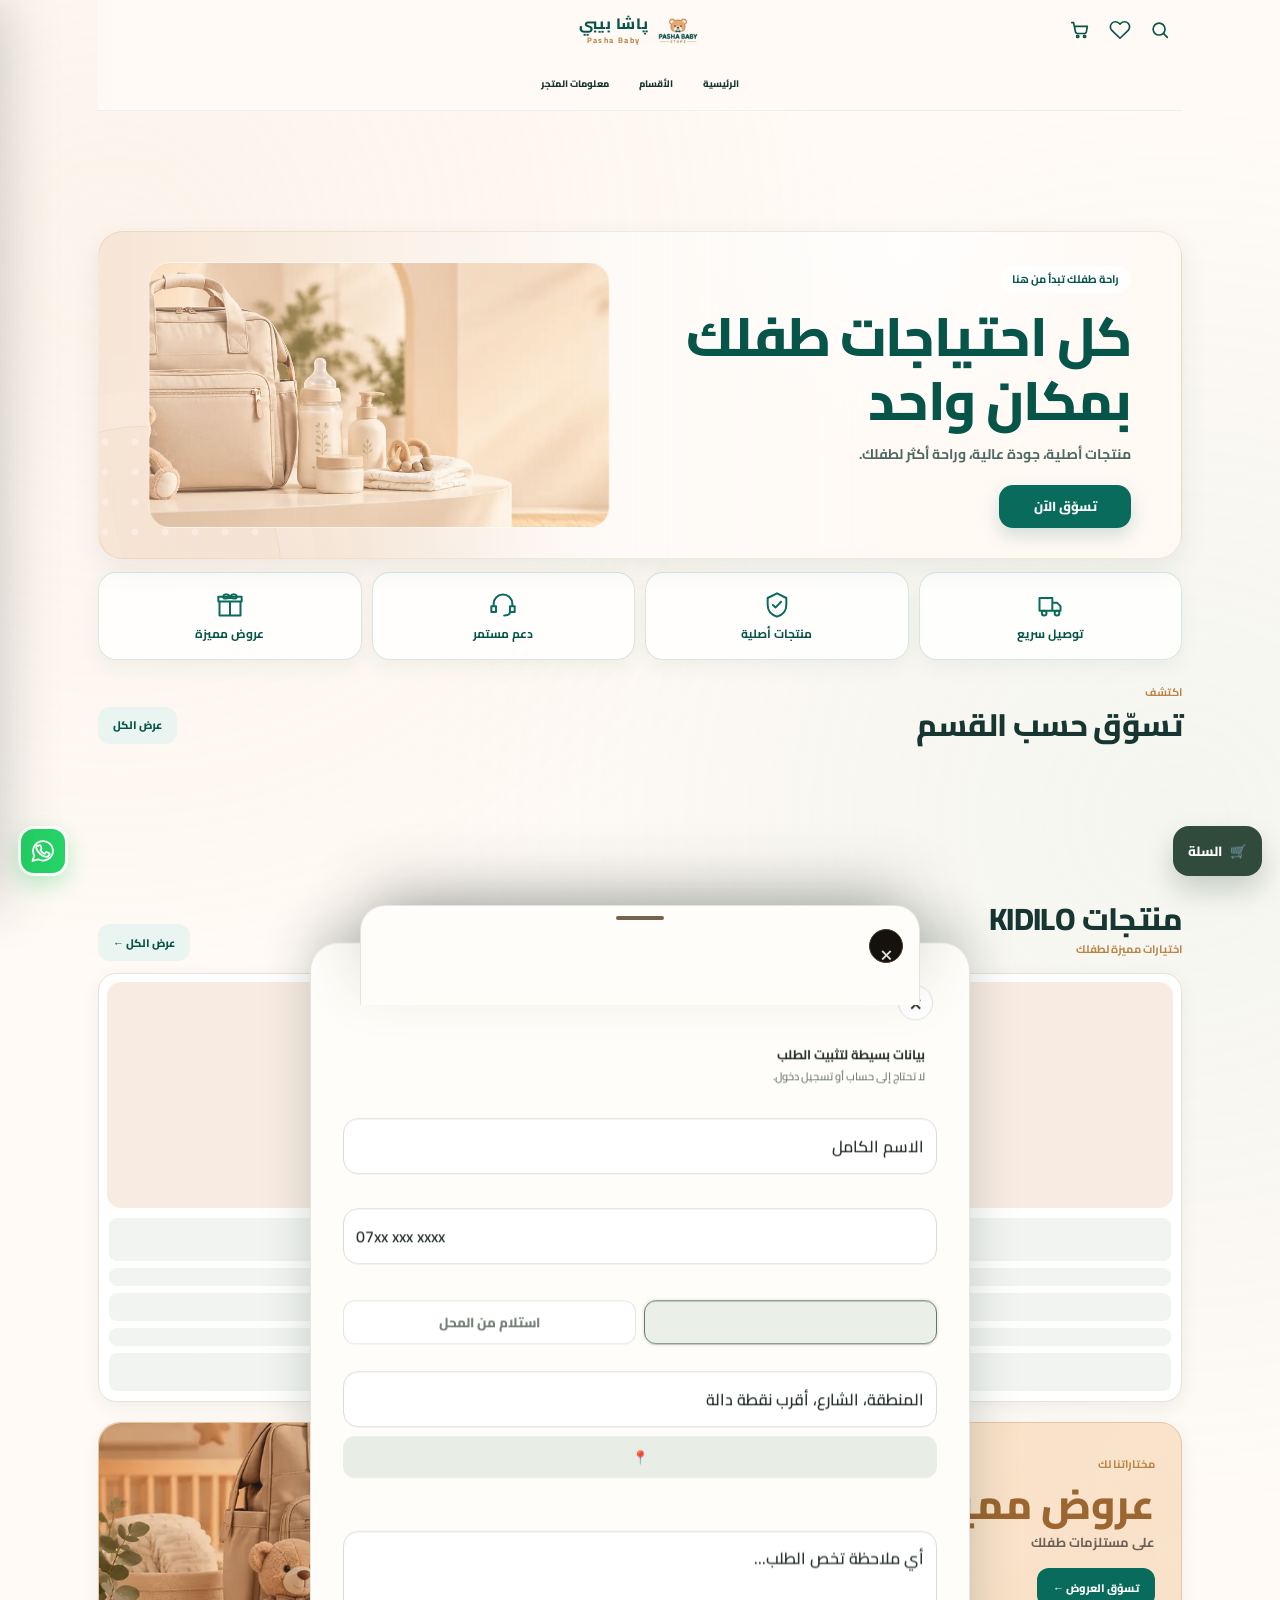
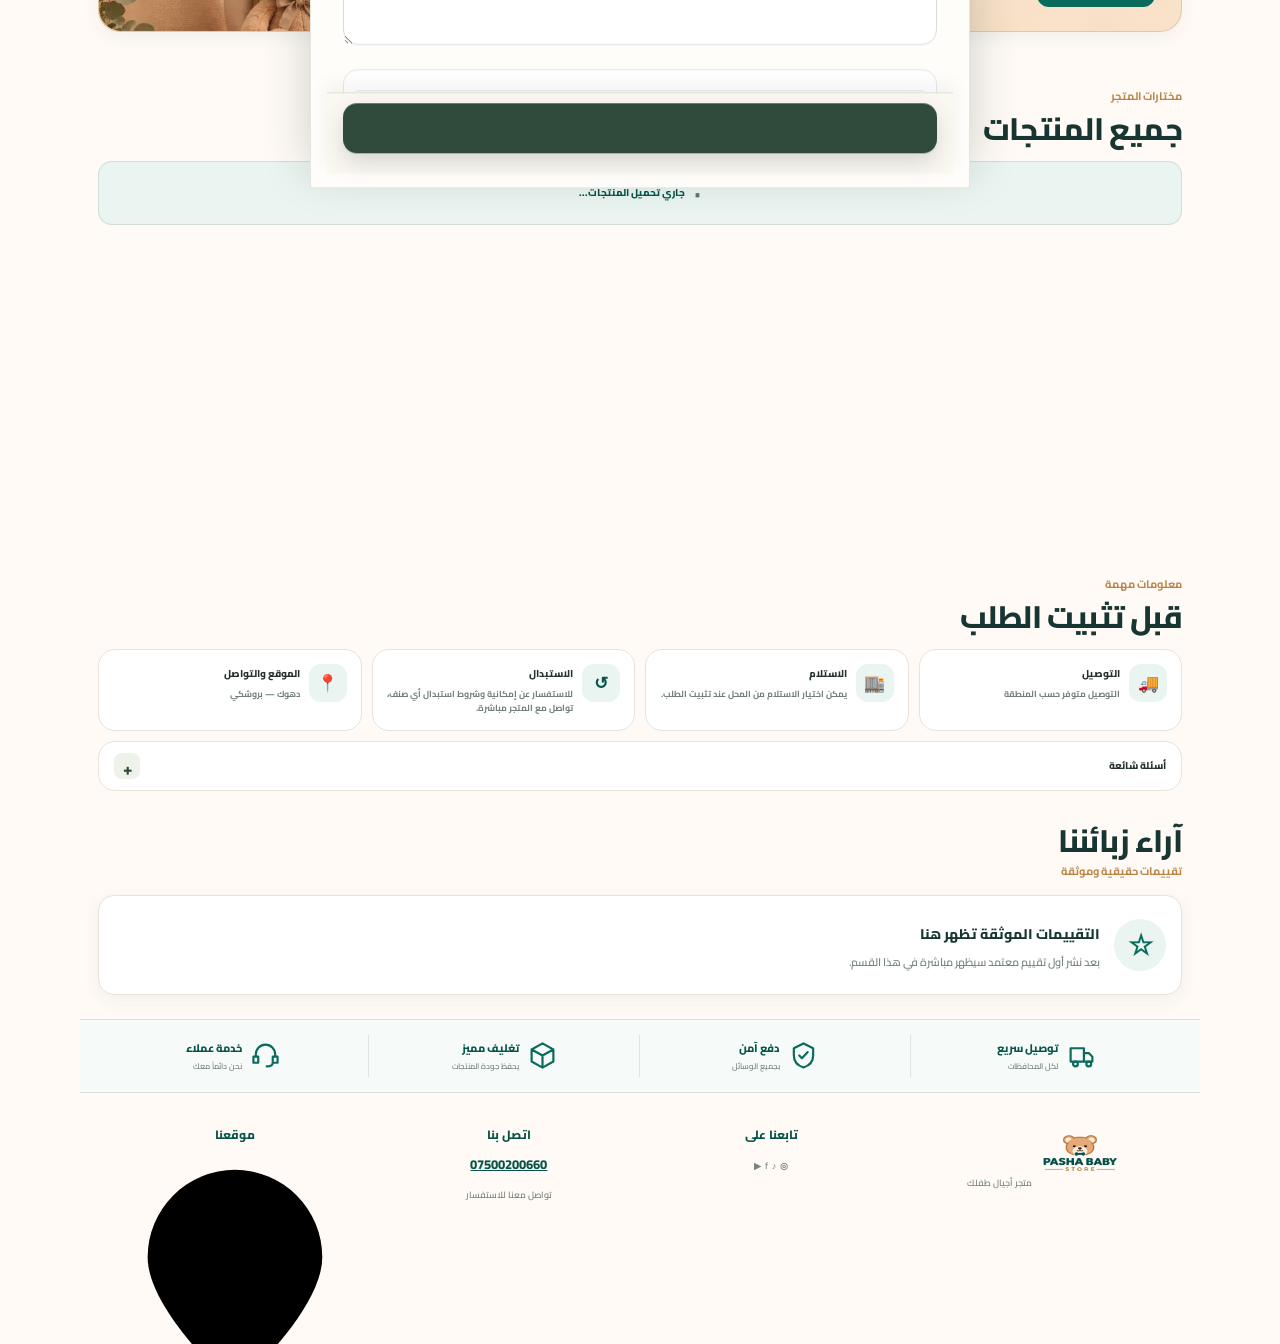
==== commit 074be059: "Remove all-products category tile and show complete larger category labels" ====
--- a/index.html
+++ b/index.html
@@ -28,7 +28,7 @@
   <link rel="preconnect" href="https://wlollfpmjzenhkjwxrqo.supabase.co" crossorigin>
   <title>باشا بيبي (Pasha Baby) | مستلزمات الأطفال في دهوك</title>
 
-  <script src="js/url-safety.js?v=20261008.1" defer></script>
+  <script src="js/url-safety.js?v=20261105.1" defer></script>
   <script src="js/runtime-config.js?v=20261008.1" defer></script>
 
   <link rel="preload" as="image" href="assets/pasha-baby-reference-logo-256.webp" type="image/webp" fetchpriority="high">
@@ -41,7 +41,7 @@
   <link rel="stylesheet" href="css/pasha-reviews.css?v=5">
   <link rel="stylesheet" href="storefront-v3/storefront-v3.css?v=1.7">
   <link rel="stylesheet" href="storefront-v3/storefront-v3-reference.css?v=1.5">
-  <link rel="stylesheet" href="./v3-reference-match.css?v=4.2"><link rel="stylesheet" href="./v3-reference-responsive.css?v=4.2"><link rel="stylesheet" href="./v3-visual-fixes.css?v=4.24">
+  <link rel="stylesheet" href="./v3-reference-match.css?v=4.2"><link rel="stylesheet" href="./v3-reference-responsive.css?v=4.2"><link rel="stylesheet" href="./v3-visual-fixes.css?v=4.26">
   <script type="application/ld+json">
   {
     "@context": "https://schema.org",
@@ -496,7 +496,7 @@
   <button id="smTopBtn" class="sm-top-btn" type="button" aria-label="الرجوع إلى الأعلى">↑</button>
 
   <script src="js/vendor/supabase-2.114.0.min.js" integrity="sha384-0UK+HVlz5Y7F//atDpPysyocv/PjGXQoBX+XSaL/eEotARW8rPFh+lL5sO0Ljzfi" crossorigin="anonymous" defer></script>
-  <script src="js/supabase-config.js?v=2.5" defer></script>
+  <script src="js/supabase-config.js?v=2.6" defer></script>
   <script src="js/unavailable-card-state.js?v=20261008.1" defer></script>
   <script src="js/app.js?v=20261008.1" defer></script>
   <script src="js/pasha-baby-commerce.js?v=20261008.1" defer></script>
@@ -510,8 +510,8 @@
   <script src="js/pasha-review-ui.js?v=3" defer></script>
   <script src="js/pasha-checkout-review.js?v=3" defer></script>
   <script src="js/pasha-reviews.js?v=4" defer></script>
-  <script src="storefront-v3/product-details-v3.js?v=20261008.1" defer></script>
+  <script src="storefront-v3/product-details-v3.js?v=20261104.1" defer></script>
   <script src="storefront-v3/storefront-v3.js?v=1.9" defer></script>
-  <script src="./v3-reference-match.js?v=4.19" defer></script>
+  <script src="./v3-reference-match.js?v=4.20" defer></script>
 </body>
 </html>
--- a/v3-visual-fixes.css
+++ b/v3-visual-fixes.css
@@ -1089,3 +1089,13 @@
 body.pb-v3-page #pbV3ProductSheet .pb-v3-product-arrow[hidden] { display:none!important; }
 body.pb-v3-page #pbV3ProductCounter:not(:empty) { display:block!important; color:#075c4e; font-size:11px; text-align:center; padding:4px; }
 body.pb-v3-page #pbV3ProductSheet .pb-v3-product-gallery > .pb36-product-features { margin-top:16px!important; }
+
+/* The description control shares a row with the gallery indicators. */
+body.pb-v3-page #pb36DetailBottomRow { grid-column:1/-1; display:grid; grid-template-columns:minmax(0,1.16fr) minmax(0,.84fr); gap:18px; direction:ltr; align-items:center; }
+body.pb-v3-page #pb36DetailBottomRow > .pb36-product-features { grid-column:1; }
+body.pb-v3-page #pb36DetailBottomRow > #pb36DescriptionToggle { grid-column:2; justify-self:end; direction:rtl; }
+#pb36ImageViewer { box-sizing:border-box; width:100vw; height:100dvh; max-width:none; max-height:none; margin:0; padding:calc(env(safe-area-inset-top,0px) + 60px) 12px calc(env(safe-area-inset-bottom,0px) + 12px); border:0; background:#101917; color:#fff; overflow:hidden; }
+#pb36ImageViewer::backdrop { background:#101917; }
+#pb36ImageViewer img { display:block; width:100%; height:100%; object-fit:contain; object-position:center; }
+#pb36ImageViewer > button { position:absolute; z-index:1; top:calc(env(safe-area-inset-top,0px) + 10px); right:16px; width:44px; height:44px; border:1px solid #7b8883; border-radius:50%; color:#fff; background:#263f36; font:32px/1 Arial,sans-serif; cursor:pointer; }
+#pb36ImageViewer > button:focus-visible { outline:2px solid #fff; outline-offset:3px; }
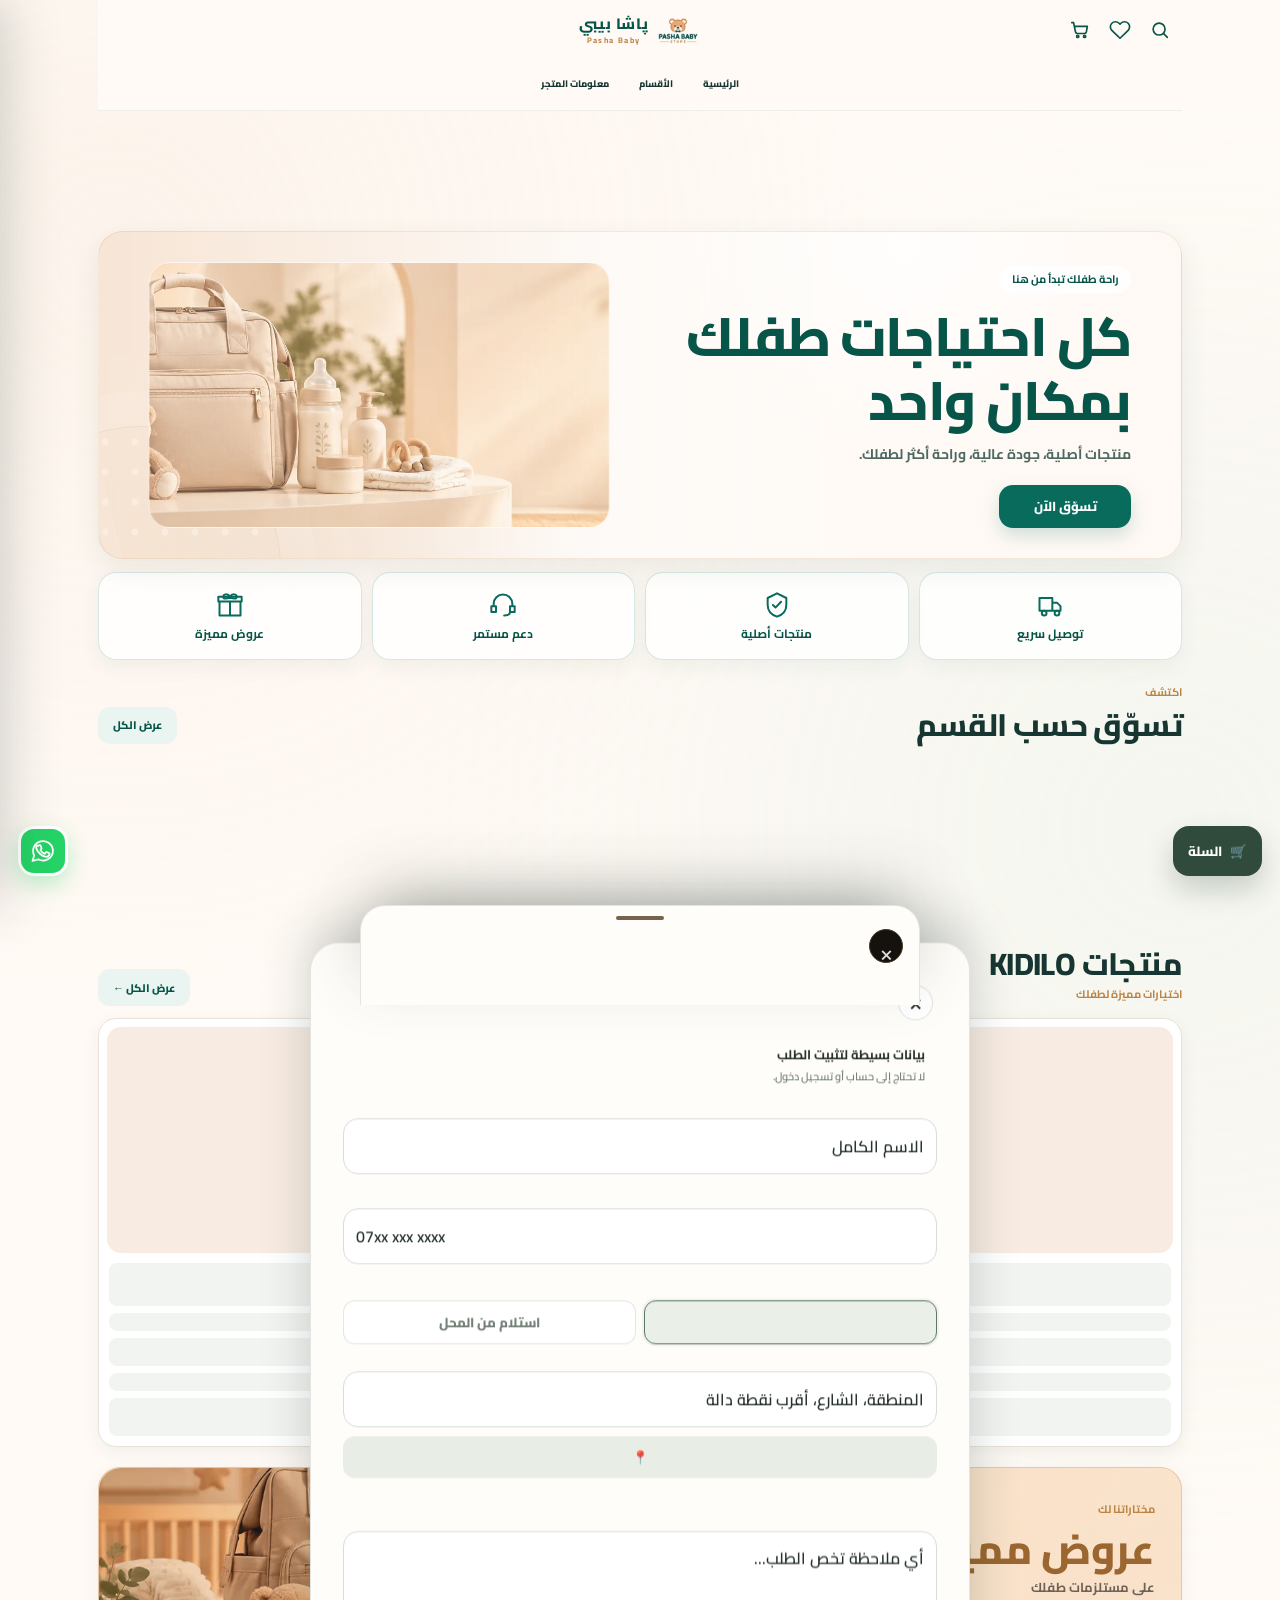
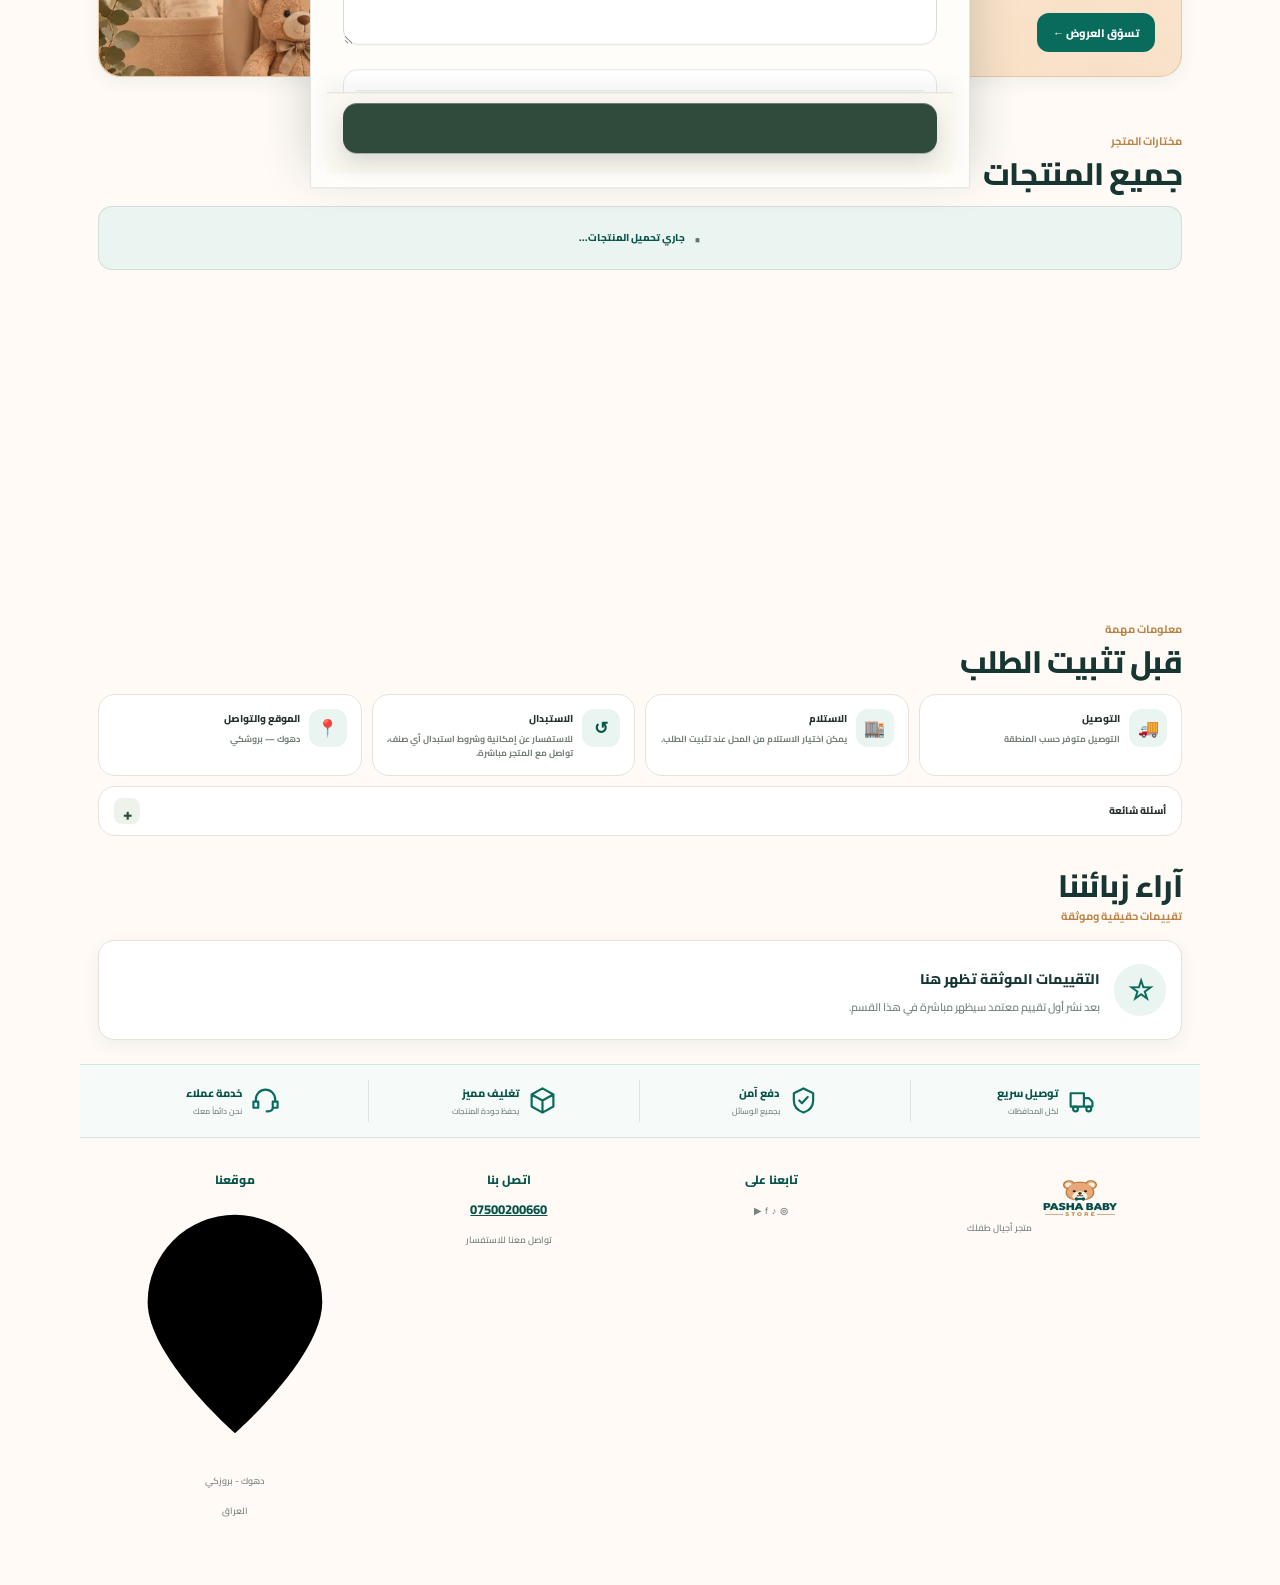
==== commit 1bb9d5cc: "Version category runtime for existing visitors" ====
--- a/index.html
+++ b/index.html
@@ -498,7 +498,7 @@
   <script src="js/vendor/supabase-2.114.0.min.js" integrity="sha384-0UK+HVlz5Y7F//atDpPysyocv/PjGXQoBX+XSaL/eEotARW8rPFh+lL5sO0Ljzfi" crossorigin="anonymous" defer></script>
   <script src="js/supabase-config.js?v=2.6" defer></script>
   <script src="js/unavailable-card-state.js?v=20261008.1" defer></script>
-  <script src="js/app.js?v=20261008.1" defer></script>
+  <script src="js/app.js?v=20261105.2" defer></script>
   <script src="js/pasha-baby-commerce.js?v=20261008.1" defer></script>
   <script src="js/product-image-fallback.js?v=20261008.1" defer></script>
   <script src="js/price-safety.js?v=20261008.1" defer></script>
--- a/v3-visual-fixes.css
+++ b/v3-visual-fixes.css
@@ -1099,3 +1099,21 @@
 #pb36ImageViewer img { display:block; width:100%; height:100%; object-fit:contain; object-position:center; }
 #pb36ImageViewer > button { position:absolute; z-index:1; top:calc(env(safe-area-inset-top,0px) + 10px); right:16px; width:44px; height:44px; border:1px solid #7b8883; border-radius:50%; color:#fff; background:#263f36; font:32px/1 Arial,sans-serif; cursor:pointer; }
 #pb36ImageViewer > button:focus-visible { outline:2px solid #fff; outline-offset:3px; }
+/* Category names remain complete, including long Arabic and mixed names. */
+body.pb-v3-page #smCats {min-height:170px!important;}
+@media(max-width:680px){body.pb-v3-page #smCats {min-height:140px!important;}}
+body.pb-v3-page #smCats .pb-v3-cat-copy {
+  width:100%!important; height:auto!important; overflow:visible!important;
+}
+body.pb-v3-page #smCats .pb-v3-cat-copy b {
+  display:block!important; font-size:14px!important; line-height:1.55!important;
+  height:auto!important; min-height:44px!important; max-height:none!important;
+  white-space:normal!important; overflow:visible!important; text-overflow:clip!important;
+  overflow-wrap:anywhere!important; -webkit-line-clamp:unset!important;
+}
+body.pb-v3-page #smCats .sm-cat.pb-v3-cat-tile {
+  height:auto!important; max-height:none!important; align-self:stretch!important;
+}
+@media(min-width:681px){
+  body.pb-v3-page #smCats .pb-v3-cat-copy b {font-size:16px!important;min-height:50px!important;}
+}
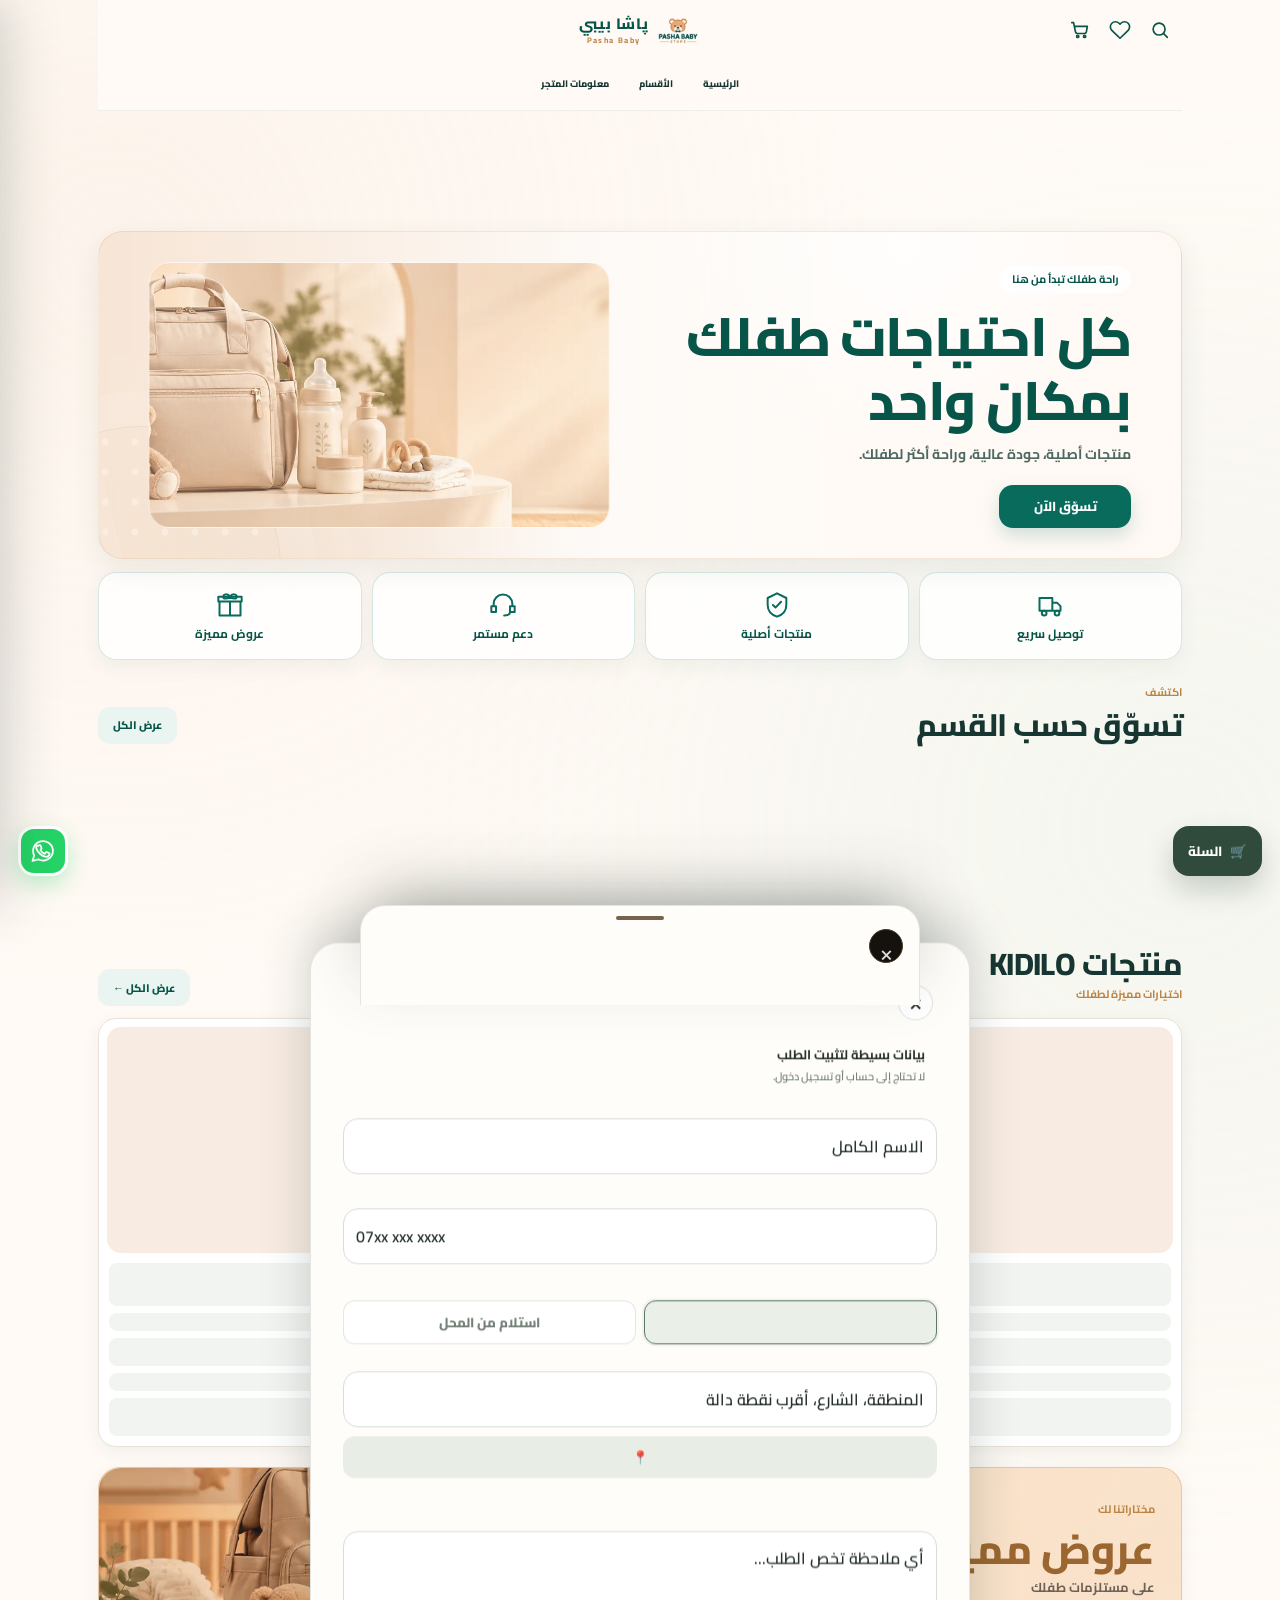
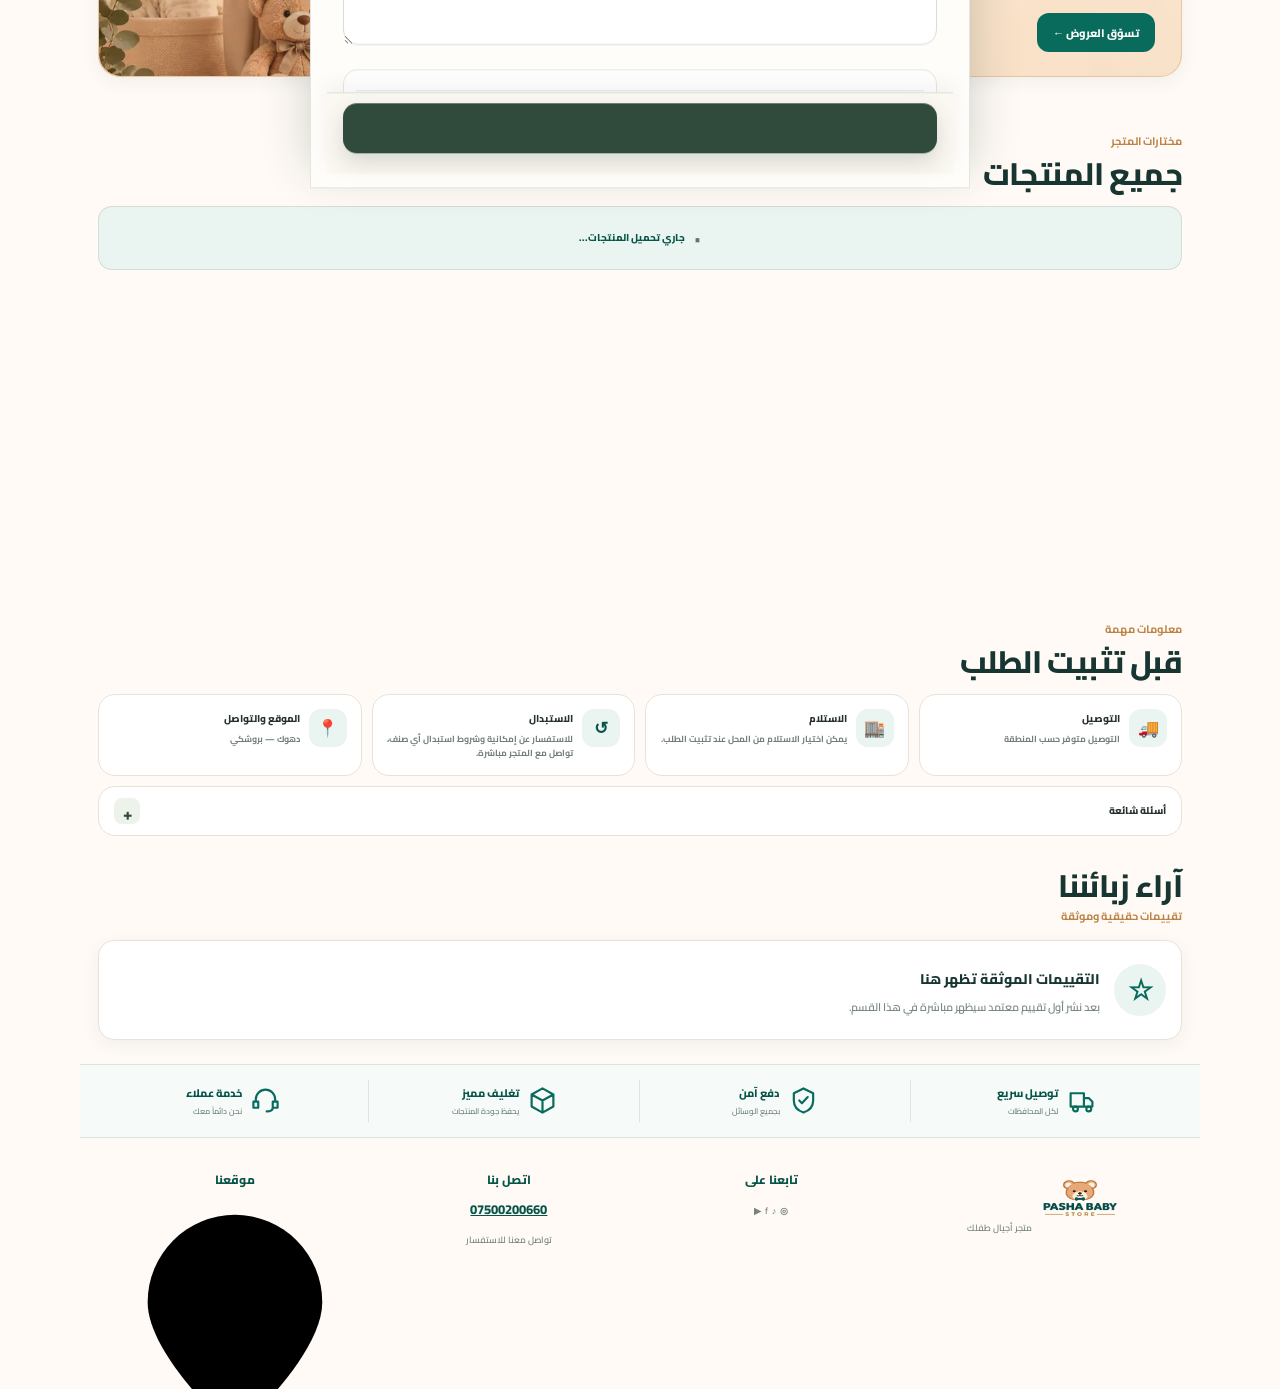
==== commit 90b3b6cd: "Link product options to gallery images with R2 admin picker" ====
--- a/index.html
+++ b/index.html
@@ -498,8 +498,8 @@
   <script src="js/vendor/supabase-2.114.0.min.js" integrity="sha384-0UK+HVlz5Y7F//atDpPysyocv/PjGXQoBX+XSaL/eEotARW8rPFh+lL5sO0Ljzfi" crossorigin="anonymous" defer></script>
   <script src="js/supabase-config.js?v=2.6" defer></script>
   <script src="js/unavailable-card-state.js?v=20261008.1" defer></script>
-  <script src="js/app.js?v=20261105.2" defer></script>
-  <script src="js/pasha-baby-commerce.js?v=20261008.1" defer></script>
+  <script src="js/app.js?v=20261105.3" defer></script>
+  <script src="js/pasha-baby-commerce.js?v=20261105.1" defer></script>
   <script src="js/product-image-fallback.js?v=20261008.1" defer></script>
   <script src="js/price-safety.js?v=20261008.1" defer></script>
   <script src="js/cart.js?v=v3.2" defer></script>
@@ -510,7 +510,7 @@
   <script src="js/pasha-review-ui.js?v=3" defer></script>
   <script src="js/pasha-checkout-review.js?v=3" defer></script>
   <script src="js/pasha-reviews.js?v=4" defer></script>
-  <script src="storefront-v3/product-details-v3.js?v=20261104.1" defer></script>
+  <script src="storefront-v3/product-details-v3.js?v=20261105.2" defer></script>
   <script src="storefront-v3/storefront-v3.js?v=1.9" defer></script>
   <script src="./v3-reference-match.js?v=4.20" defer></script>
 </body>
